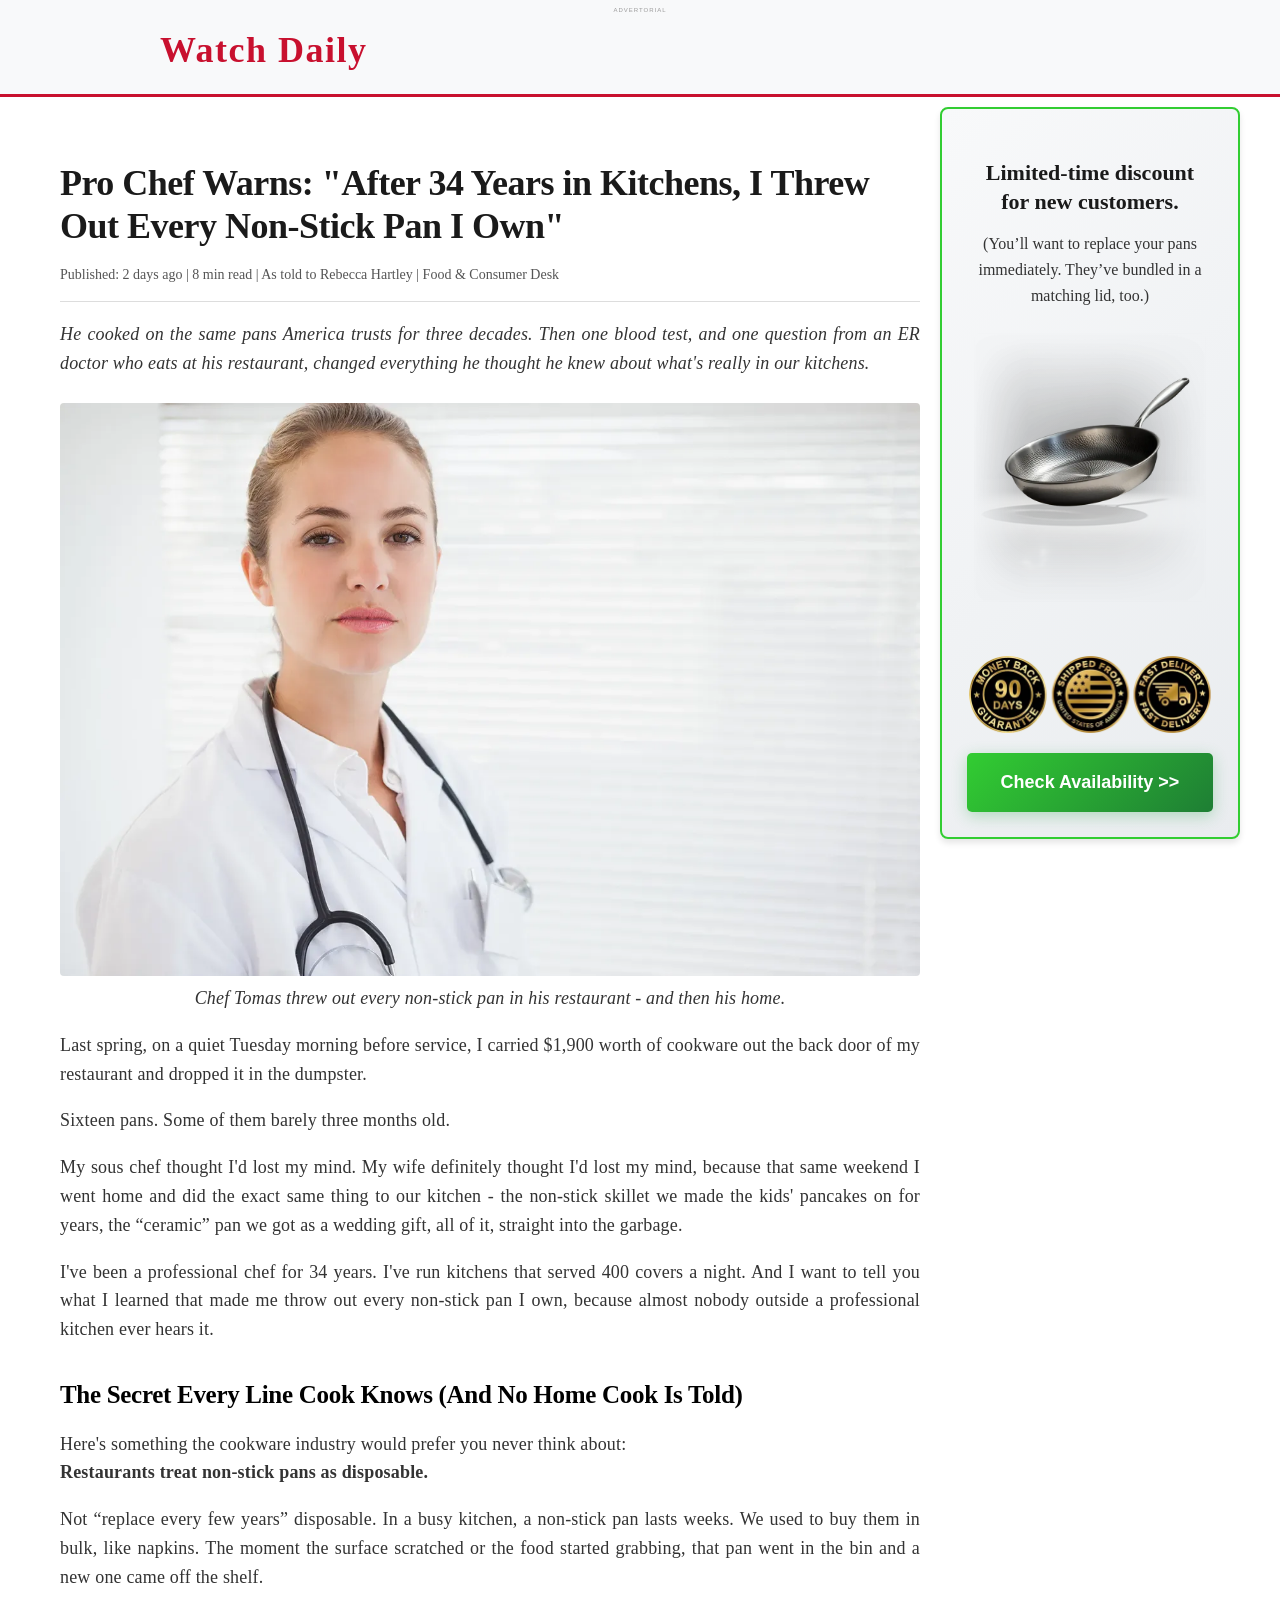
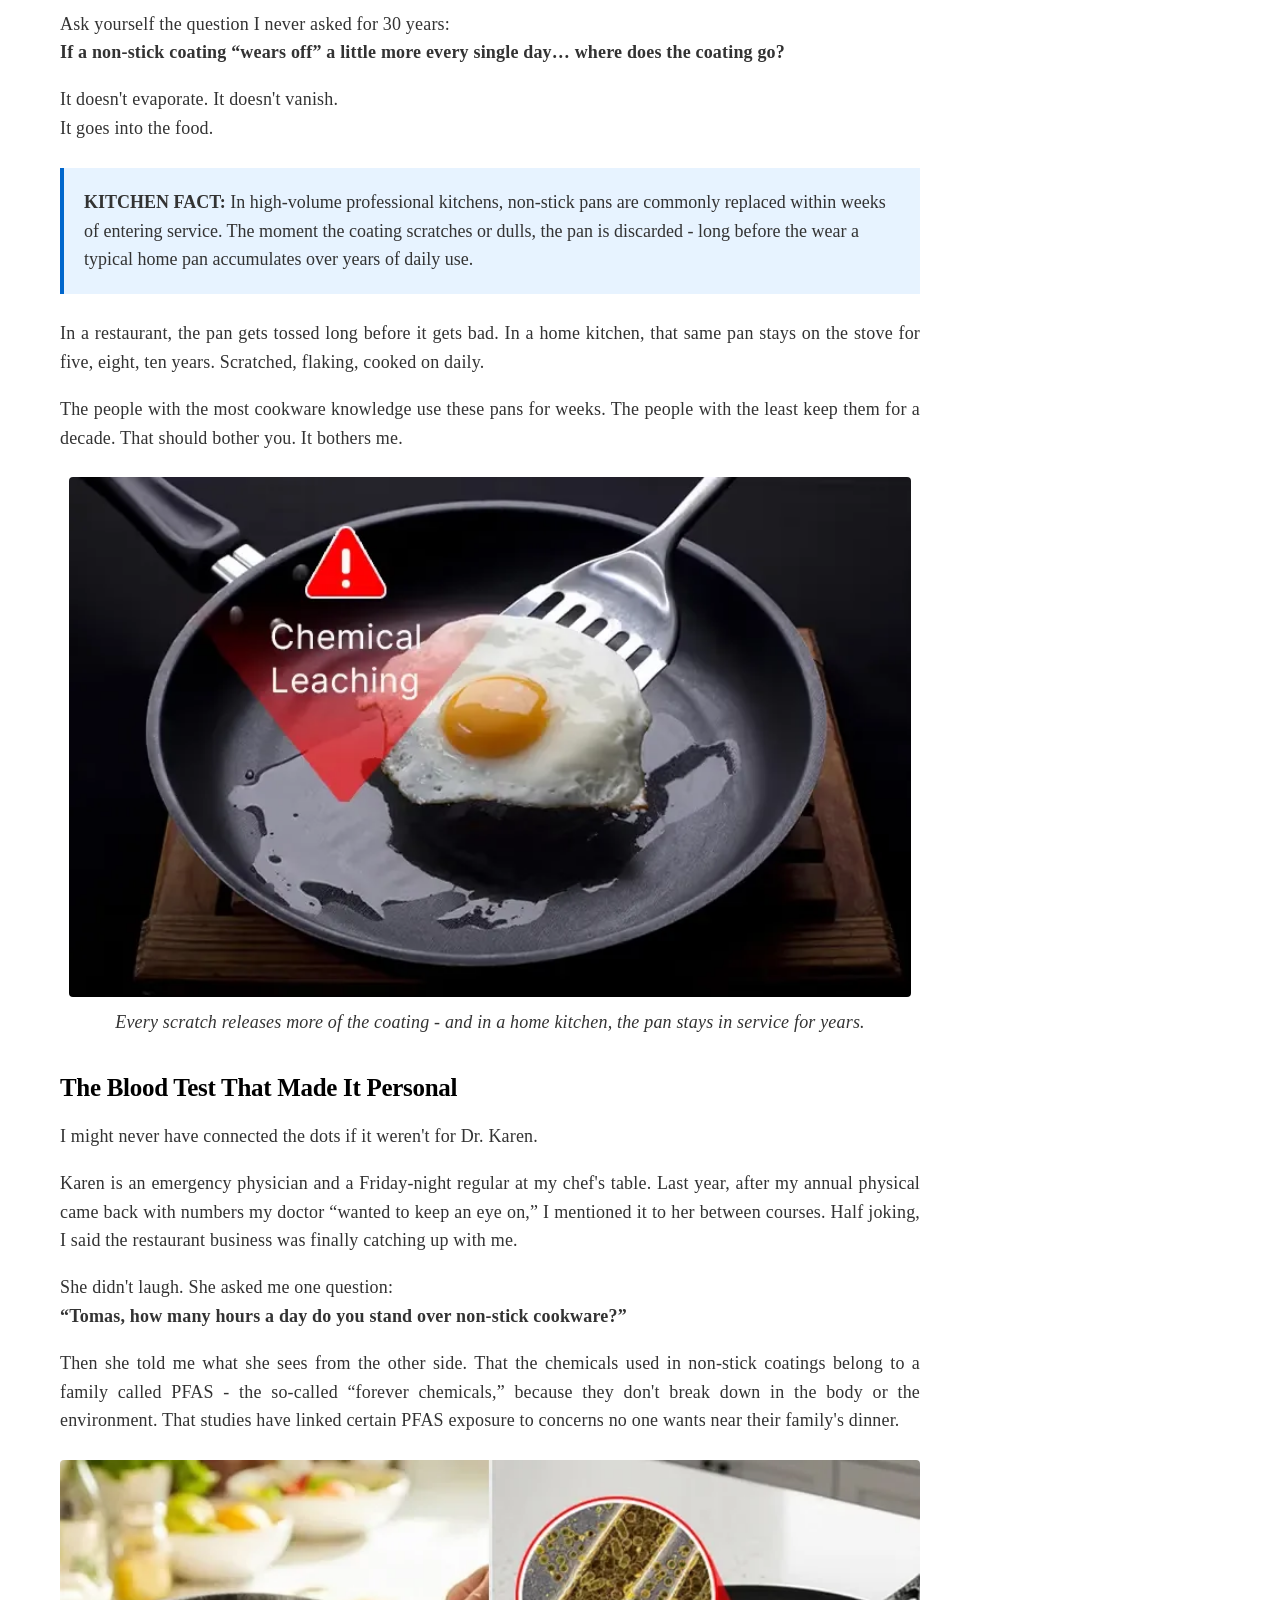
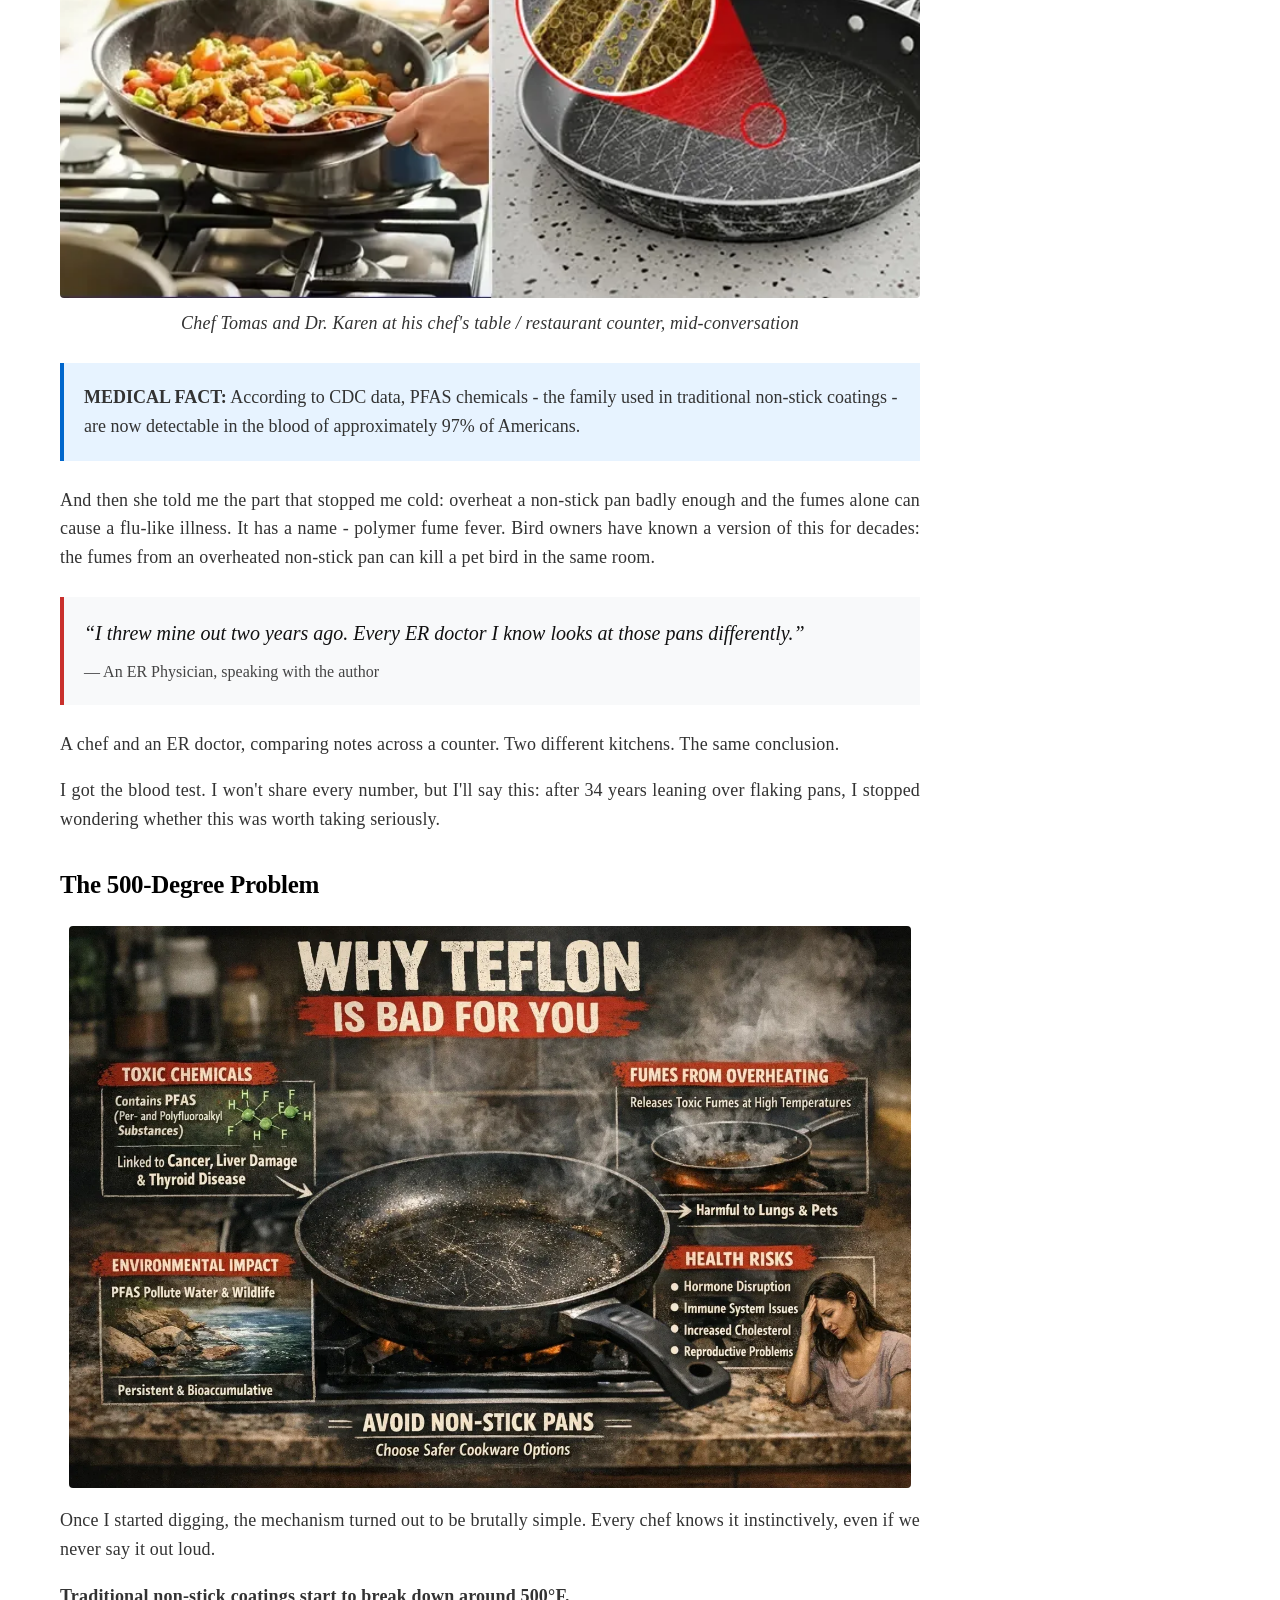
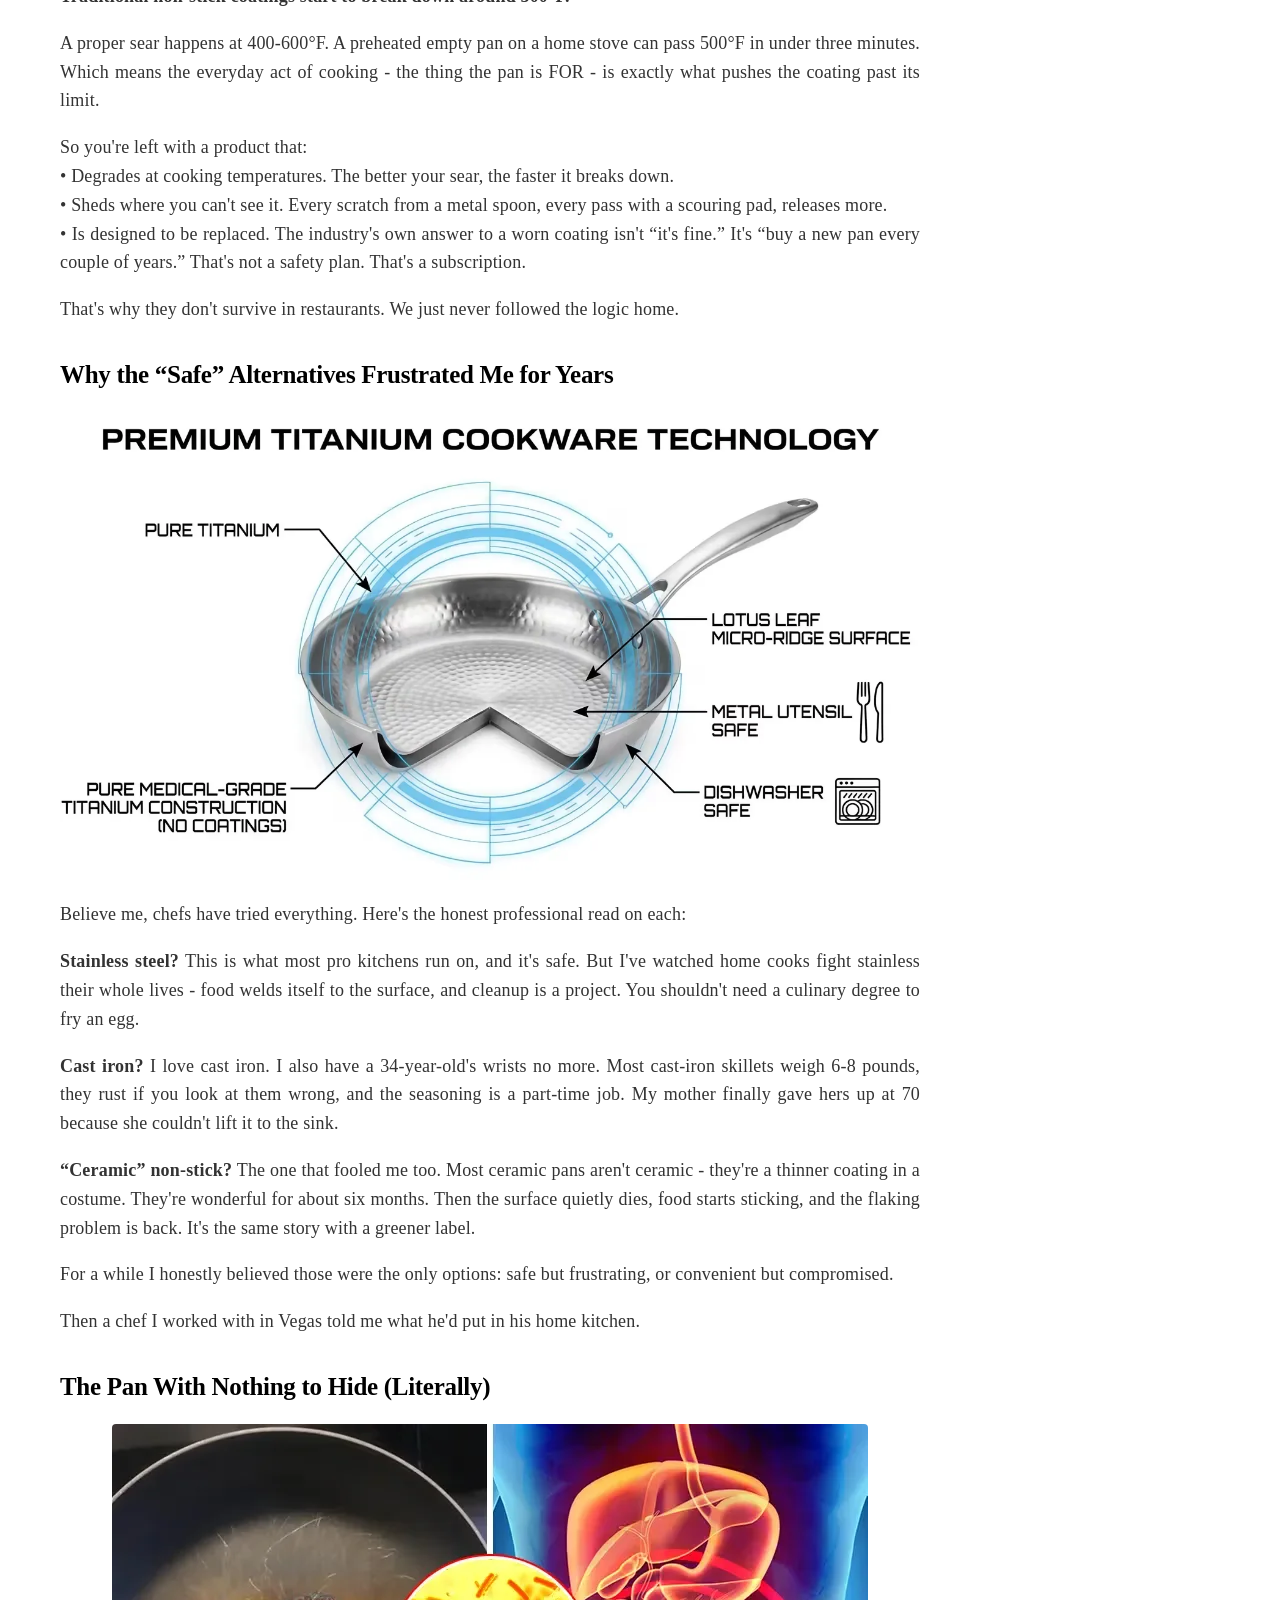
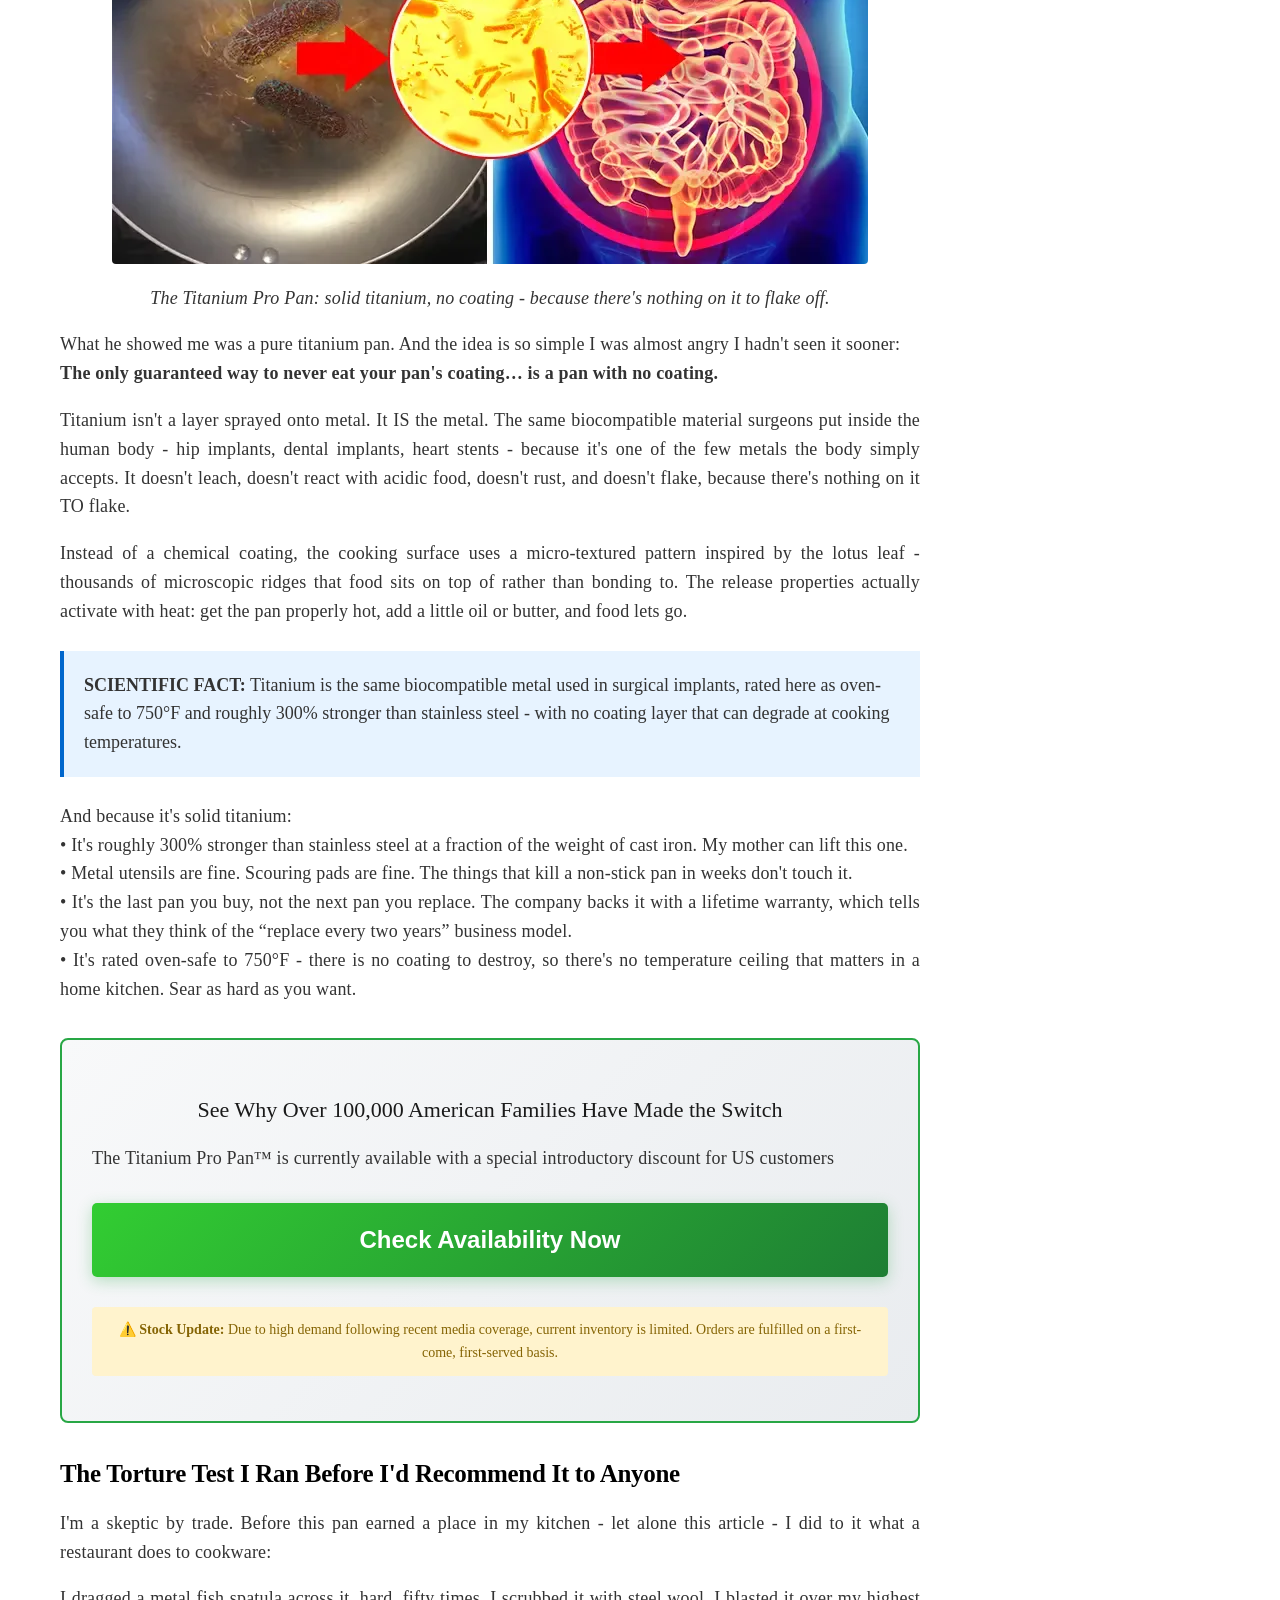
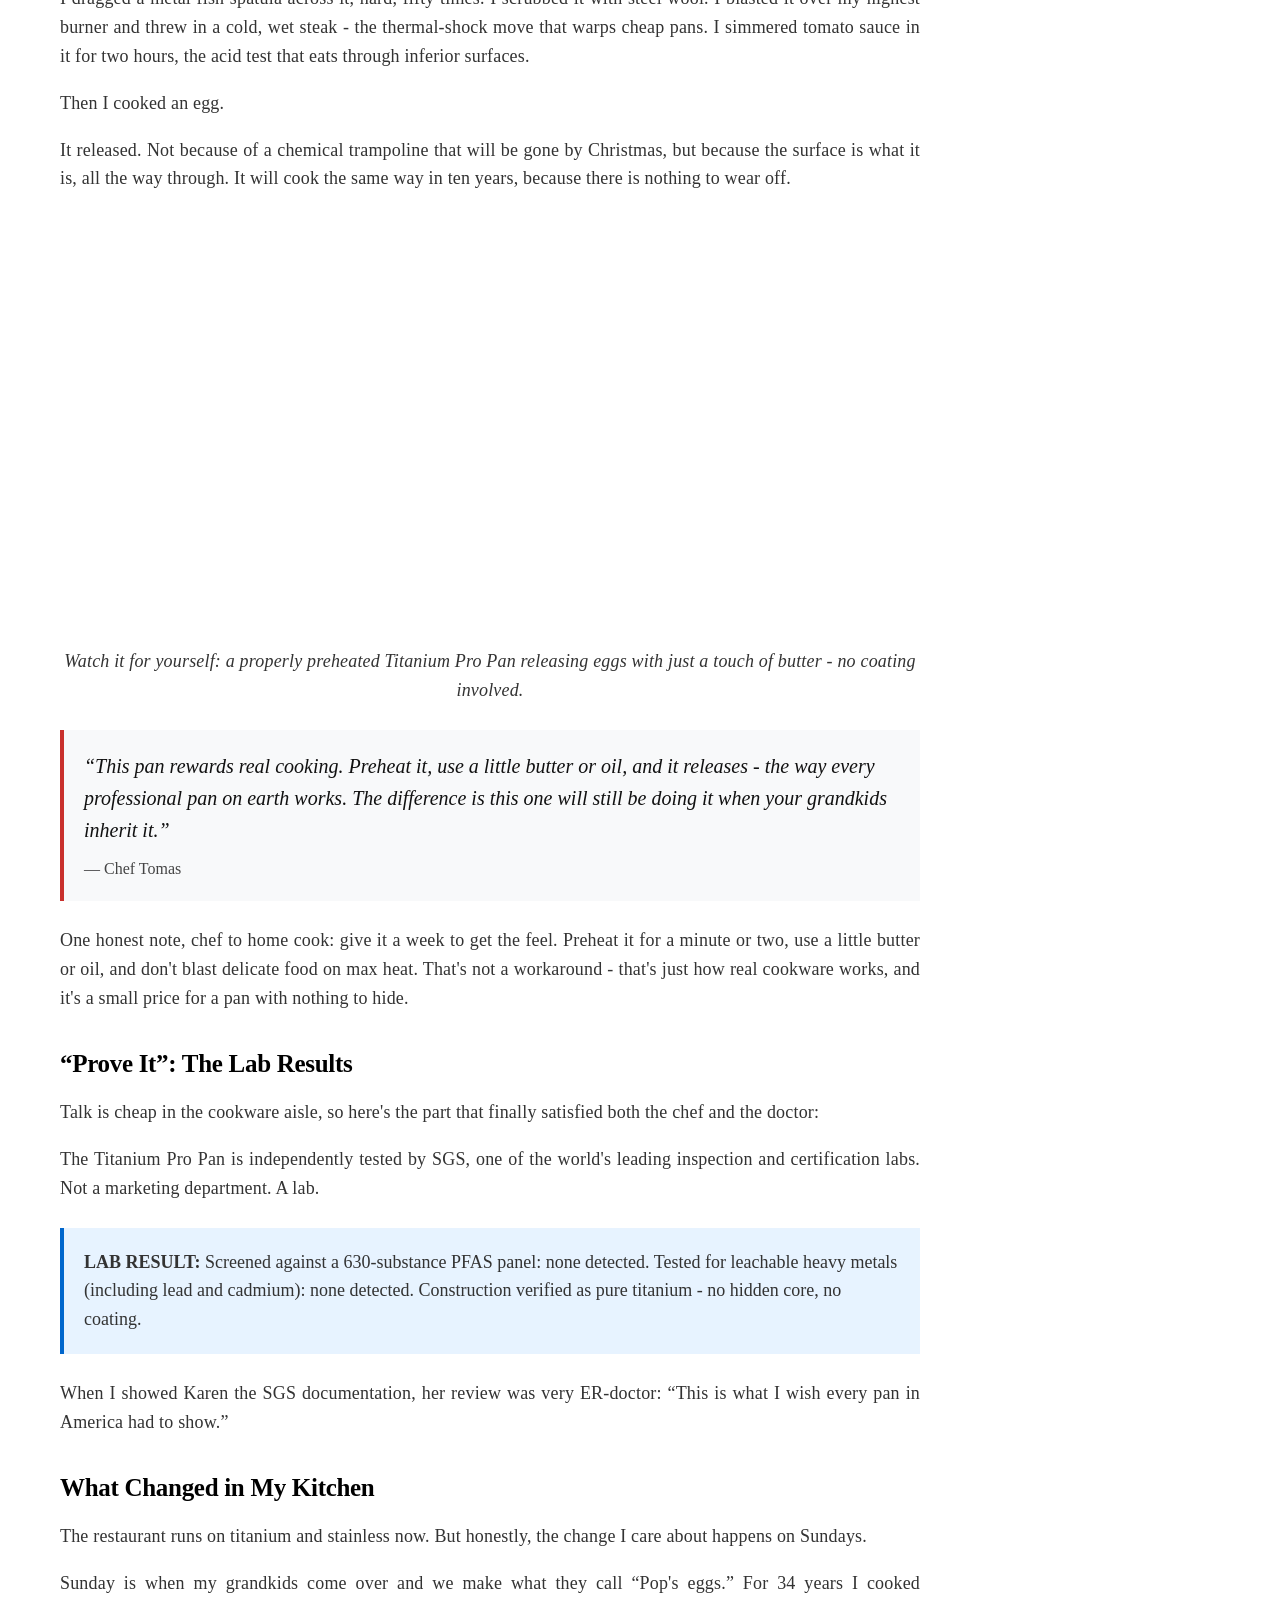
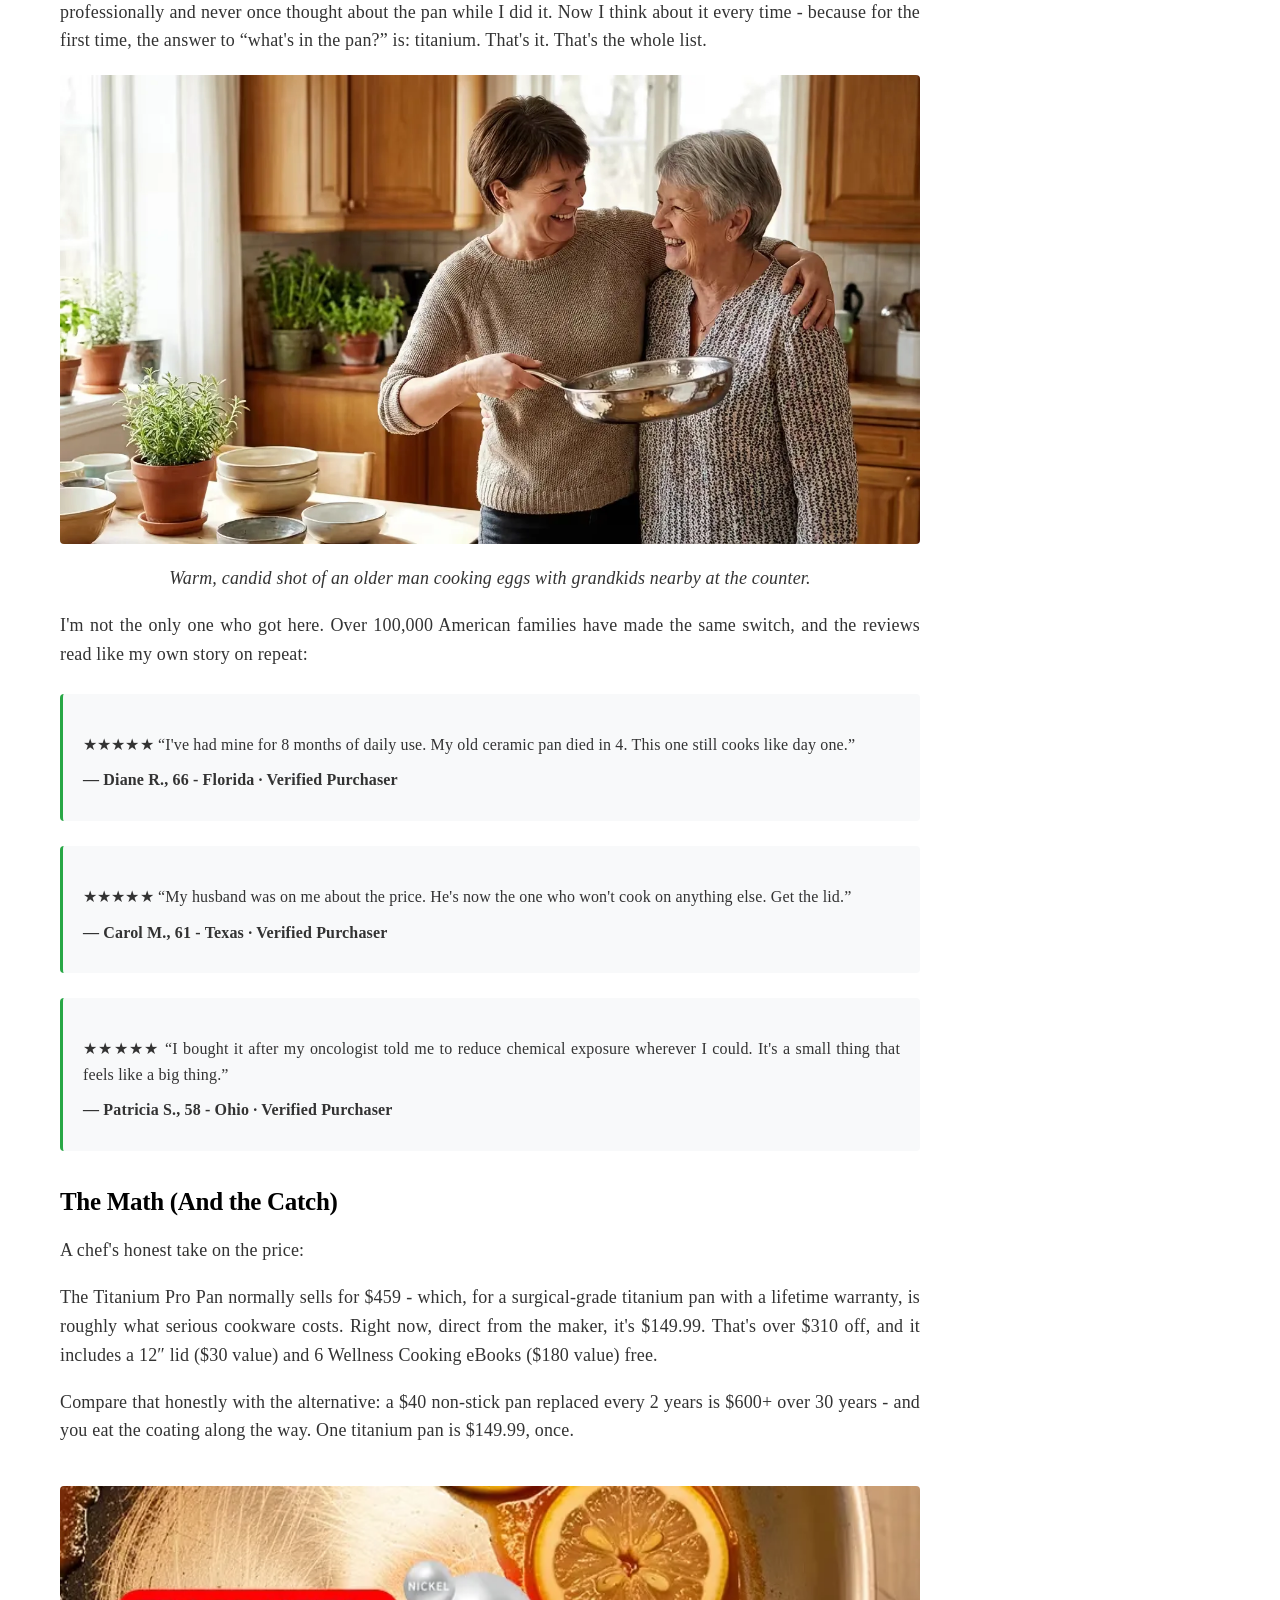
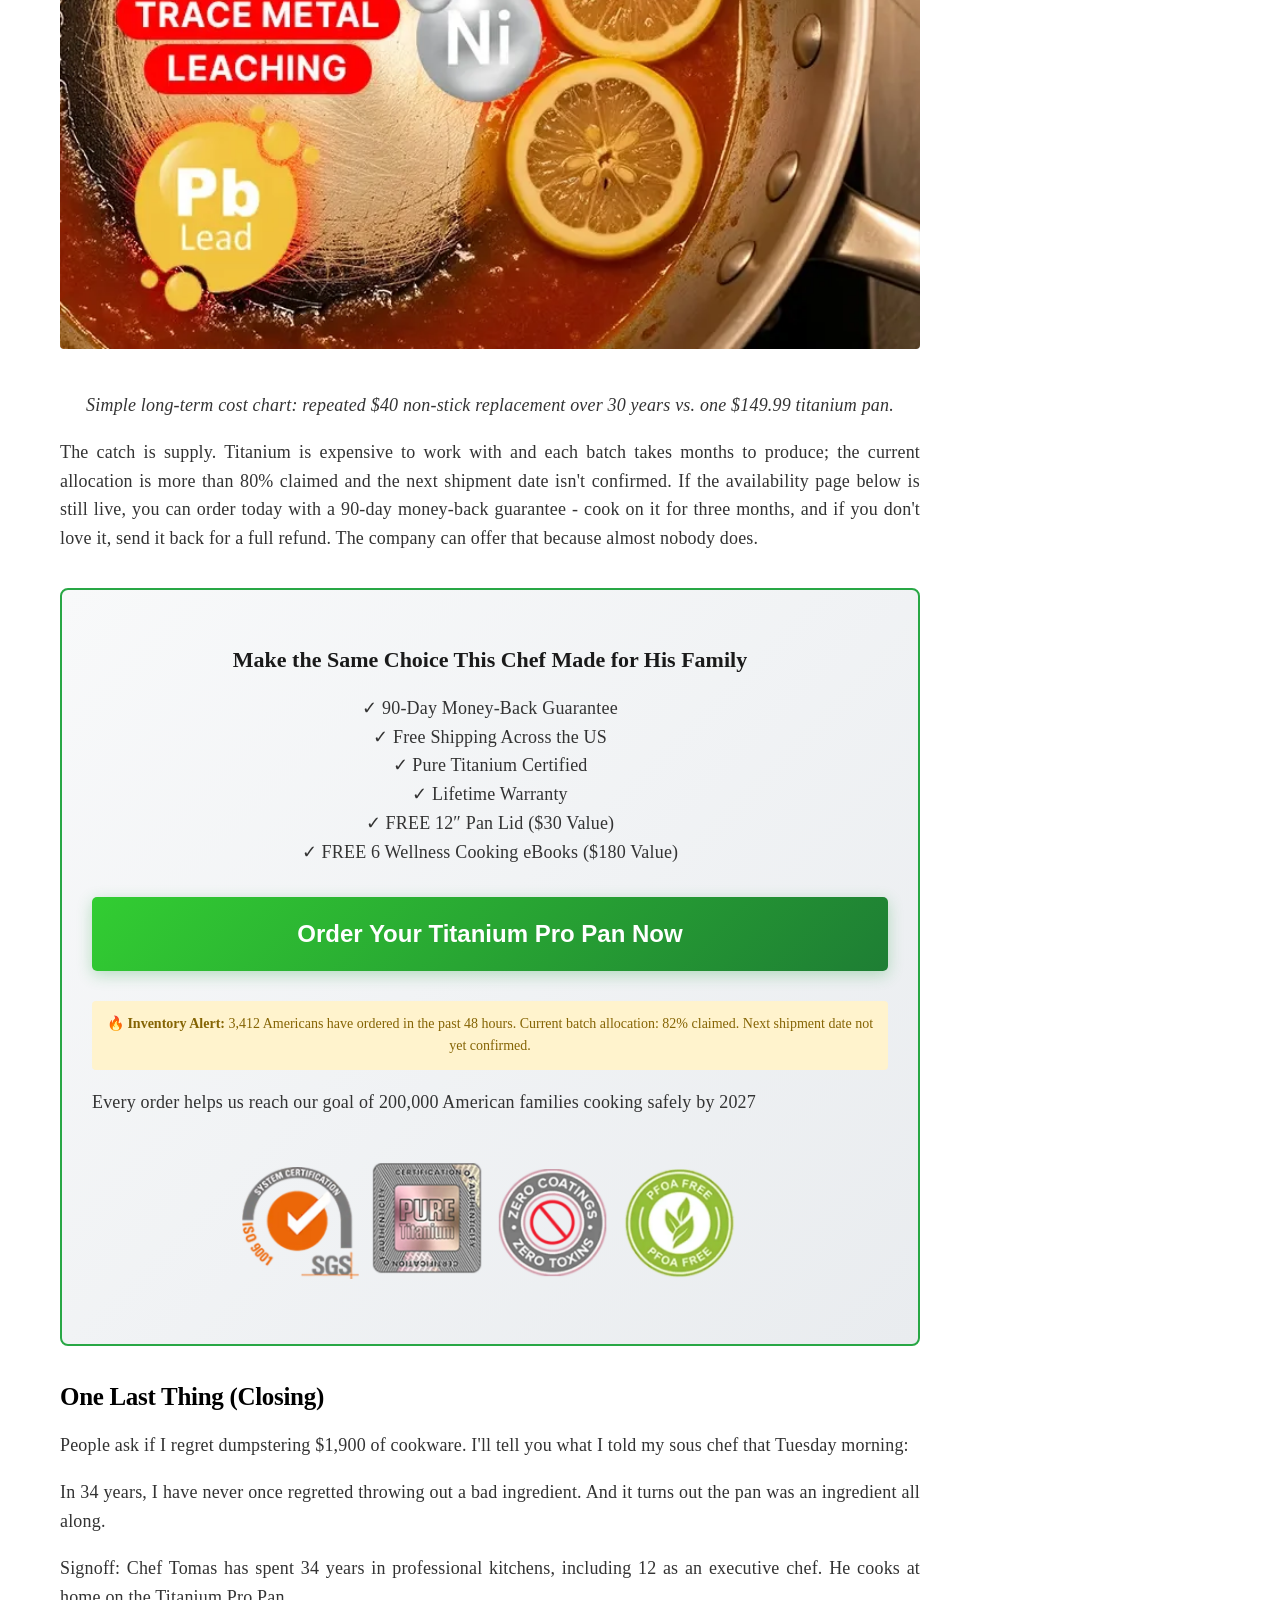
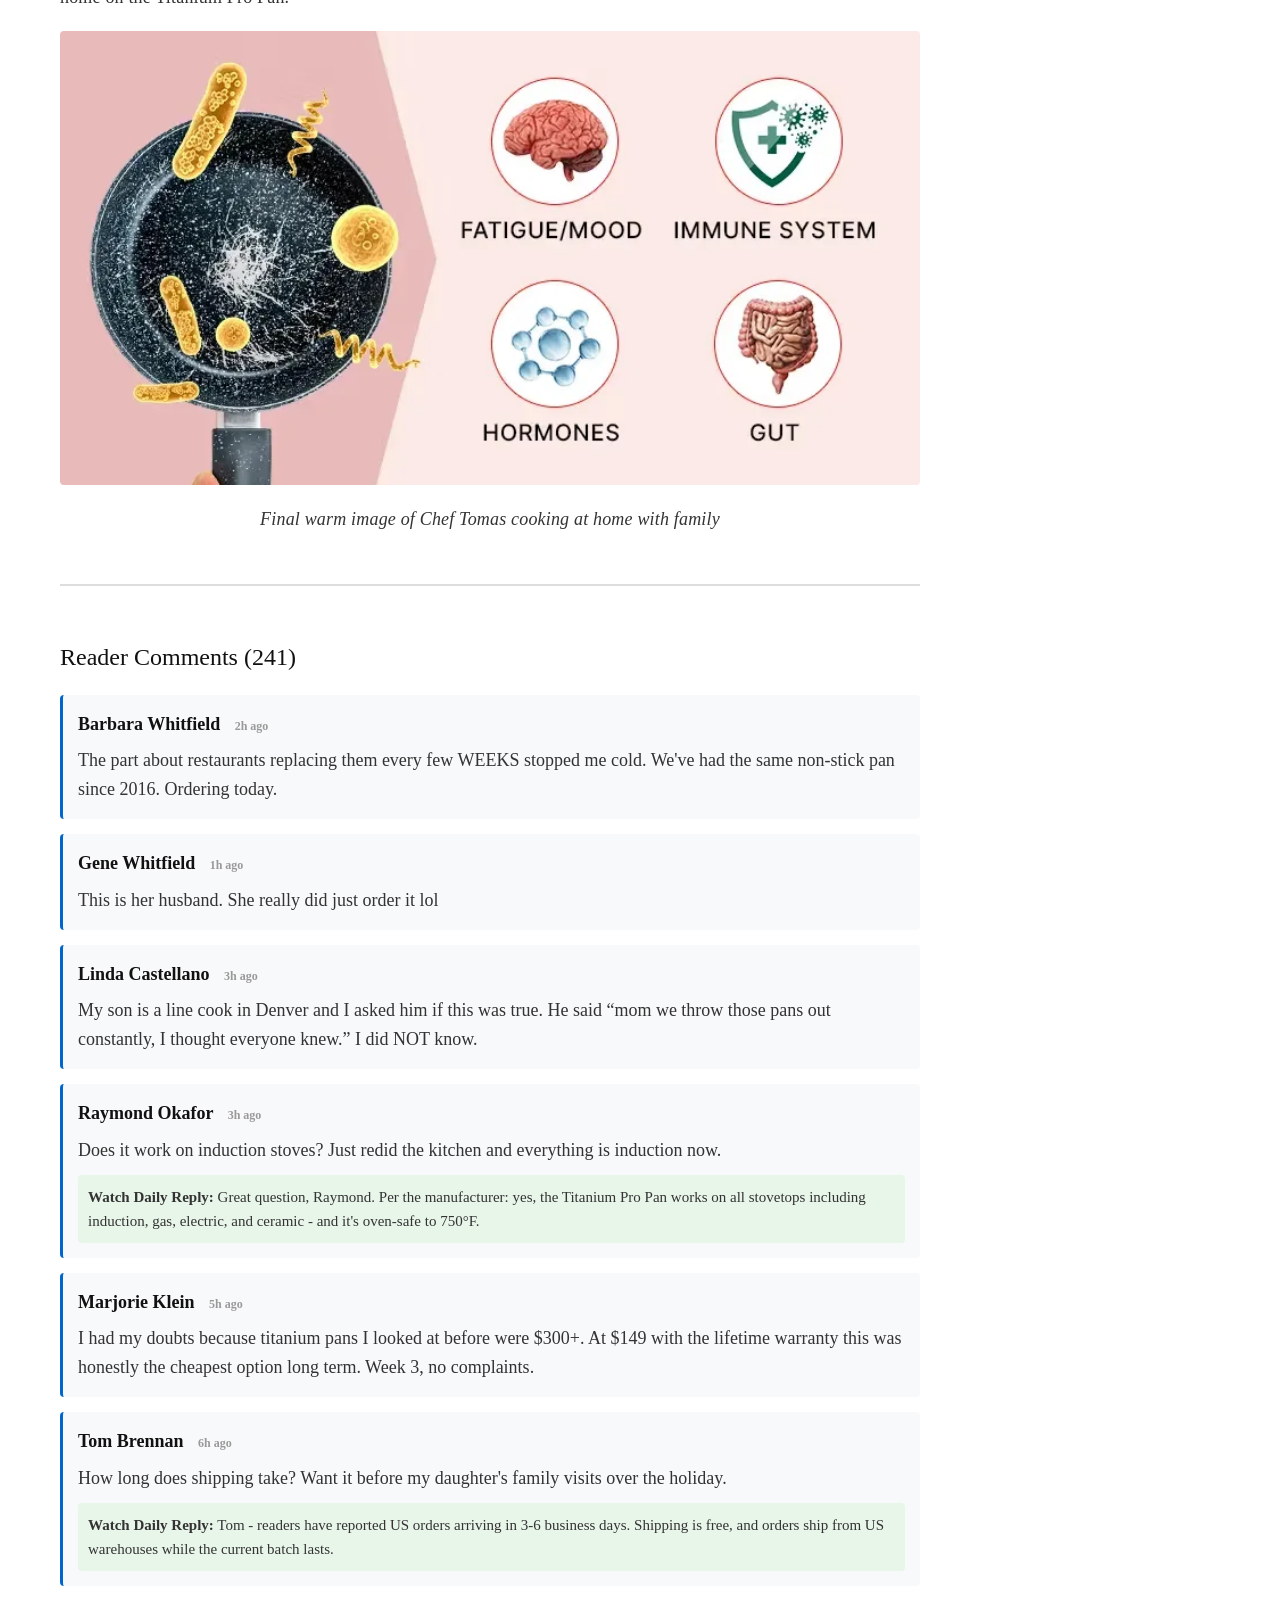
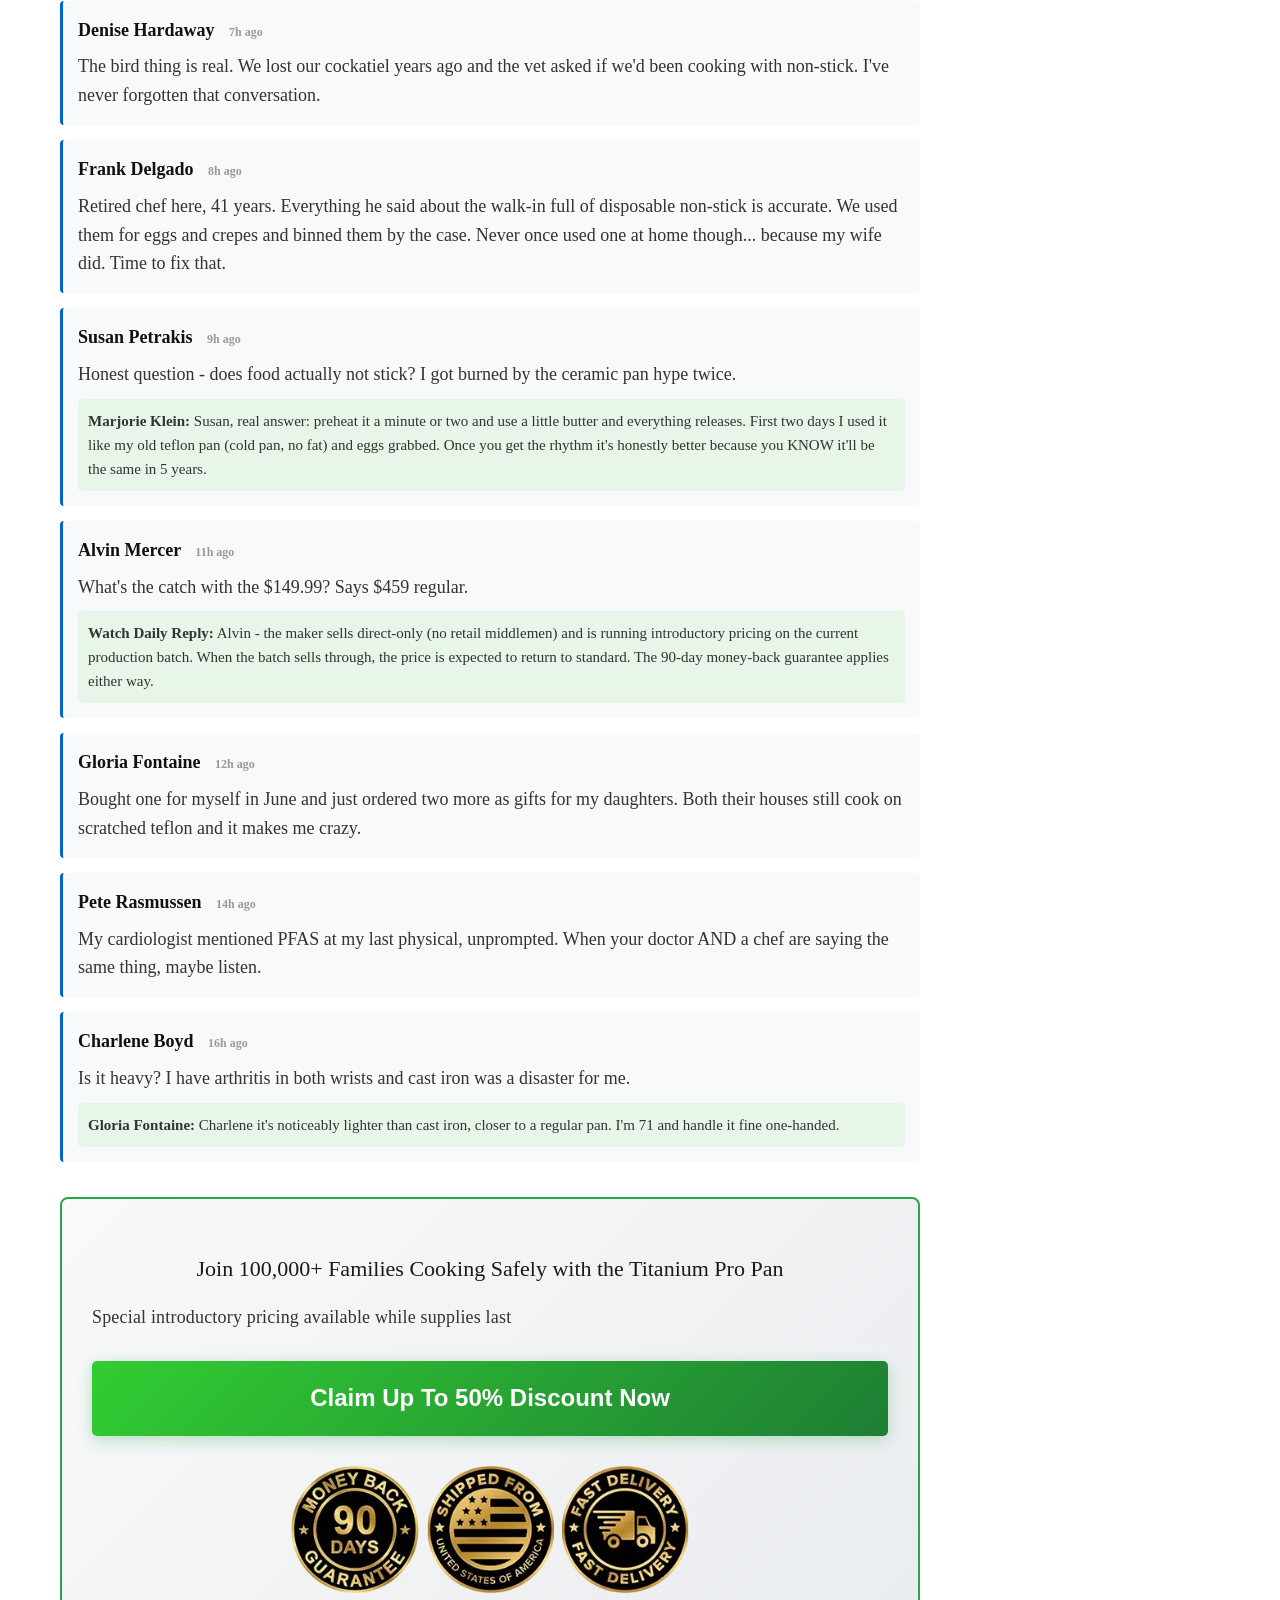
==== ChefV1/index.html @ cc184f6e "ChefV2 update" ====
<!doctype html>
<html lang="en">
  <head>
    <meta http-equiv="Content-Type" content="text/html; charset=utf-8" />

    <meta name="viewport" content="width=device-width, initial-scale=1.0" />
    <title>
      Pro Chef Warns: "After 34 Years in Kitchens, I Threw Out Every Non-Stick Pan I Own"
      | Watch Daily
    </title>

    <link rel="icon" href="images/favicon.ico" type="image/x-icon" />
    <link
      rel="preload"
      href="images/serious-doctor-looking-camera-a18eb8c9-e2b5aed4.webp"
      type="image/webp"
    />

    <link rel="stylesheet" href="style.css" />
    <meta
      http-equiv="delegate-ch"
      content="sec-ch-ua https://trkv.plateful.co; sec-ch-ua-mobile https://trkv.plateful.co; sec-ch-ua-arch https://trkv.plateful.co; sec-ch-ua-model https://trkv.plateful.co; sec-ch-ua-platform https://trkv.plateful.co; sec-ch-ua-platform-version https://trkv.plateful.co; sec-ch-ua-bitness https://trkv.plateful.co; sec-ch-ua-full-version-list https://trkv.plateful.co; sec-ch-ua-full-version https://trkv.plateful.co"
    />
    <script src="js/site-tracking.js" defer></script>
  </head>
  <body>
    <div id="iu7i" class="header">
      <div id="i59s" class="advertorial-label">advertorial</div>
      <div id="is5l" class="header-content">
        <div><div class="logo" id="ilm7">Watch Daily</div></div>
      </div>
    </div>
    <!-- Article Content -->
    <div id="iwcsq4" class="gjs-row">
      <div id="icmuul" class="gjs-cell">
        <div id="i649w" class="article-container">
          <h1 id="idted">
            Pro Chef Warns: "After 34 Years in Kitchens, I Threw Out Every Non-Stick Pan I Own"
          </h1>
          <div id="ig0n9" class="article-meta">
            Published: 2 days ago | 8 min read | As told to Rebecca Hartley | Food & Consumer Desk
          </div>
          <p id="ieqtj" class="subheadline">
            He cooked on the same pans America trusts for three decades. Then one blood test, and one question from an ER doctor who eats at his restaurant, changed everything he thought he knew about what's really in our kitchens.
          </p>
          <img
            src="images/serious-doctor-looking-camera-a18eb8c9-e2b5aed4.webp"
            alt="A Chef in a kitchen"
            id="ivndy"
            fetchpriority="high"
            class="article-image"
          />
          <p id="i7y4j" class="image-caption">
            Chef Tomas threw out every non-stick pan in his restaurant - and then his home.
          </p>
          <p id="ikt2g">
            Last spring, on a quiet Tuesday morning before service, I carried $1,900 worth of cookware out the back door of my restaurant and dropped it in the dumpster.
          </p>
          <p>
            Sixteen pans. Some of them barely three months old.
          </p>
          <p>
            My sous chef thought I'd lost my mind. My wife definitely thought I'd lost my mind, because that same weekend I went home and did the exact same thing to our kitchen - the non-stick skillet we made the kids' pancakes on for years, the “ceramic” pan we got as a wedding gift, all of it, straight into the garbage.
          </p>
          <p>
            I've been a professional chef for 34 years. I've run kitchens that served 400 covers a night. And I want to tell you what I learned that made me throw out every non-stick pan I own, because almost nobody outside a professional kitchen ever hears it.
          </p>
          <h2 id="ij6jk">
            The Secret Every Line Cook Knows (And No Home Cook Is Told)
          </h2>
          <p>
            Here's something the cookware industry would prefer you never think about:
            <br />
            <strong>Restaurants treat non-stick pans as disposable.</strong>
          </p>
          <p>
            Not “replace every few years” disposable. In a busy kitchen, a non-stick pan lasts weeks. We used to buy them in bulk, like napkins. The moment the surface scratched or the food started grabbing, that pan went in the bin and a new one came off the shelf.
          </p>
          <p>
            Ask yourself the question I never asked for 30 years:
            <br />
            <strong>If a non-stick coating “wears off” a little more every single day… where does the coating go?</strong>
          </p>
          <p>
            It doesn't evaporate. It doesn't vanish.
            <br />
            It goes into the food.
          </p>
          <div class="stats-box">
            <strong>KITCHEN FACT:</strong> In high-volume professional kitchens, non-stick pans are commonly replaced within weeks of entering service. The moment the coating scratches or dulls, the pan is discarded - long before the wear a typical home pan accumulates over years of daily use.
          </div>
          <p>
            In a restaurant, the pan gets tossed long before it gets bad. In a home kitchen, that same pan stays on the stove for five, eight, ten years. Scratched, flaking, cooked on daily.
          </p>
          <p>
            The people with the most cookware knowledge use these pans for weeks. The people with the least keep them for a decade. That should bother you. It bothers me.
          </p>
          <img
            src="images/common_img4-03bfd4e1-8692e8a2.webp"
            alt="Close-up of a scratched, flaking non-stick surface"
            id="ia7wq-2"
            class="article-image"
          />
          <p class="image-caption">
            Every scratch releases more of the coating - and in a home kitchen, the pan stays in service for years.
          </p>
          <h2 id="i27zl">The Blood Test That Made It Personal</h2>
          <p>
            I might never have connected the dots if it weren't for Dr. Karen.
          </p>
          <p>
            Karen is an emergency physician and a Friday-night regular at my chef's table. Last year, after my annual physical came back with numbers my doctor “wanted to keep an eye on,” I mentioned it to her between courses. Half joking, I said the restaurant business was finally catching up with me.
          </p>
          <p>
            She didn't laugh. She asked me one question:
            <br />
            <strong>“Tomas, how many hours a day do you stand over non-stick cookware?”</strong>
          </p>
          <p>
            Then she told me what she sees from the other side. That the chemicals used in non-stick coatings belong to a family called PFAS - the so-called “forever chemicals,” because they don't break down in the body or the environment. That studies have linked certain PFAS exposure to concerns no one wants near their family's dinner.
          </p>
          <img
            src="images/hero_image-9e357e10-a89c3337.webp"
            alt="Chef Tomas and Dr. Karen at his chef's table / restaurant counter"
            id="ia7wq"
            loading="lazy"
            class="article-image"
          />
          <p class="image-caption">
            Chef Tomas and Dr. Karen at his chef's table / restaurant counter, mid-conversation
          </p>
          <div class="stats-box">
            <strong>MEDICAL FACT:</strong> According to CDC data, PFAS chemicals - the family used in traditional non-stick coatings - are now detectable in the blood of approximately 97% of Americans.
          </div>
          <p>
            And then she told me the part that stopped me cold: overheat a non-stick pan badly enough and the fumes alone can cause a flu-like illness. It has a name - polymer fume fever. Bird owners have known a version of this for decades: the fumes from an overheated non-stick pan can kill a pet bird in the same room.
          </p>
          <div class="pull-quote">
            “I threw mine out two years ago. Every ER doctor I know looks at those pans differently.”
            <div class="pull-quote-author">
              — An ER Physician, speaking with the author
            </div>
          </div>
          <p>
            A chef and an ER doctor, comparing notes across a counter. Two different kitchens. The same conclusion.
          </p>
          <p>
            I got the blood test. I won't share every number, but I'll say this: after 34 years leaning over flaking pans, I stopped wondering whether this was worth taking seriously.
          </p>
          <h2 id="ii9v1">The 500-Degree Problem</h2>
          <img
            src="images/task_01kfcpk4nmec3vbgd9m7zayp07_1768879202_img_0-e-f2bf1522.webp"
            alt="Close-up of a stovetop thermometer or dial pushing past 500°F"
            id="ir5xt"
            loading="lazy"
            class="article-image"
          />
          <p>
            Once I started digging, the mechanism turned out to be brutally simple. Every chef knows it instinctively, even if we never say it out loud.
          </p>
          <p>
            <strong>Traditional non-stick coatings start to break down around 500°F.</strong>
          </p>
          <p>
            A proper sear happens at 400-600°F. A preheated empty pan on a home stove can pass 500°F in under three minutes. Which means the everyday act of cooking - the thing the pan is FOR - is exactly what pushes the coating past its limit.
          </p>
          <p>
            So you're left with a product that:
            <br />
            • Degrades at cooking temperatures. The better your sear, the faster it breaks down.
            <br />
            • Sheds where you can't see it. Every scratch from a metal spoon, every pass with a scouring pad, releases more.
            <br />
            • Is designed to be replaced. The industry's own answer to a worn coating isn't “it's fine.” It's “buy a new pan every couple of years.” That's not a safety plan. That's a subscription.
          </p>
          <p>
            That's why they don't survive in restaurants. We just never followed the logic home.
          </p>
          <h2 id="i53t7">Why the “Safe” Alternatives Frustrated Me for Years</h2>
          <img
            alt="Stainless steel, cast iron, and a 'ceramic' non-stick pan lined up"
            id="i27fxe"
            src="images/aaaaaaa-2f215c3d-041fa9e4.webp"
            loading="lazy"
          />
          <p>
            Believe me, chefs have tried everything. Here's the honest professional read on each:
          </p>
          <p>
            <strong>Stainless steel?</strong> This is what most pro kitchens run on, and it's safe. But I've watched home cooks fight stainless their whole lives - food welds itself to the surface, and cleanup is a project. You shouldn't need a culinary degree to fry an egg.
          </p>
          <p>
            <strong>Cast iron?</strong> I love cast iron. I also have a 34-year-old's wrists no more. Most cast-iron skillets weigh 6-8 pounds, they rust if you look at them wrong, and the seasoning is a part-time job. My mother finally gave hers up at 70 because she couldn't lift it to the sink.
          </p>
          <p>
            <strong>“Ceramic” non-stick?</strong> The one that fooled me too. Most ceramic pans aren't ceramic - they're a thinner coating in a costume. They're wonderful for about six months. Then the surface quietly dies, food starts sticking, and the flaking problem is back. It's the same story with a greener label.
          </p>
          <p>
            For a while I honestly believed those were the only options: safe but frustrating, or convenient but compromised.
          </p>
          <p>
            Then a chef I worked with in Vegas told me what he'd put in his home kitchen.
          </p>
          <h2 id="ih4equ">The Pan With Nothing to Hide (Literally)</h2>
          <img
            alt="The Titanium Pro Pan - hero angle"
            id="i946g6"
            src="images/common_img8-217ed121-537bd6f4.webp"
            loading="lazy"
          />
          <p class="image-caption">
            The Titanium Pro Pan: solid titanium, no coating - because there's nothing on it to flake off.
          </p>
          <p>
            What he showed me was a pure titanium pan. And the idea is so simple I was almost angry I hadn't seen it sooner:
            <br />
            <strong>The only guaranteed way to never eat your pan's coating… is a pan with no coating.</strong>
          </p>
          <p>
            Titanium isn't a layer sprayed onto metal. It IS the metal. The same biocompatible material surgeons put inside the human body - hip implants, dental implants, heart stents - because it's one of the few metals the body simply accepts. It doesn't leach, doesn't react with acidic food, doesn't rust, and doesn't flake, because there's nothing on it TO flake.
          </p>
          <p>
            Instead of a chemical coating, the cooking surface uses a micro-textured pattern inspired by the lotus leaf - thousands of microscopic ridges that food sits on top of rather than bonding to. The release properties actually activate with heat: get the pan properly hot, add a little oil or butter, and food lets go.
          </p>
          <div class="stats-box">
            <strong>SCIENTIFIC FACT:</strong> Titanium is the same biocompatible metal used in surgical implants, rated here as oven-safe to 750°F and roughly 300% stronger than stainless steel - with no coating layer that can degrade at cooking temperatures.
          </div>
          <p>
            And because it's solid titanium:
            <br />
            • It's roughly 300% stronger than stainless steel at a fraction of the weight of cast iron. My mother can lift this one.
            <br />
            • Metal utensils are fine. Scouring pads are fine. The things that kill a non-stick pan in weeks don't touch it.
            <br />
            • It's the last pan you buy, not the next pan you replace. The company backs it with a lifetime warranty, which tells you what they think of the “replace every two years” business model.
            <br />
            • It's rated oven-safe to 750°F - there is no coating to destroy, so there's no temperature ceiling that matters in a home kitchen. Sear as hard as you want.
          </p>
          <!-- CTA 1 - Appears after about 60% of content -->
          <div class="cta-section">
            <h3>
              See Why Over 100,000 American Families Have Made the Switch
            </h3>
            <p>
              The Titanium Pro Pan™ is currently available with a special
              introductory discount for US customers
            </p>
            <a
              href="https://trkv.plateful.co/click"
              id="i9fe36"
              class="cta-button"
              >Check Availability Now</a
            >
            <div class="stock-warning">
              ⚠️
              <strong>Stock Update:</strong> Due to high
              demand following recent media coverage, current inventory is
              limited. Orders are fulfilled on a first-come, first-served basis.
            </div>
          </div>
          <h2 id="i1n09x">The Torture Test I Ran Before I'd Recommend It to Anyone</h2>
          <p>
            I'm a skeptic by trade. Before this pan earned a place in my kitchen - let alone this article - I did to it what a restaurant does to cookware:
          </p>
          <p>
            I dragged a metal fish spatula across it, hard, fifty times. I scrubbed it with steel wool. I blasted it over my highest burner and threw in a cold, wet steak - the thermal-shock move that warps cheap pans. I simmered tomato sauce in it for two hours, the acid test that eats through inferior surfaces.
          </p>
          <p>
            Then I cooked an egg.
          </p>
          <p>
            It released. Not because of a chemical trampoline that will be gone by Christmas, but because the surface is what it is, all the way through. It will cook the same way in ten years, because there is nothing to wear off.
          </p>
          <video
            muted=""
            autoplay=""
            loop=""
            playsinline=""
            preload="metadata"
            src="media/a5bffdda51f746b1fd0b7a1f7a2b098ec35c1e5159643c3d93798b28f4abf98e-1b634fec.mp4"
            id="ie7d4e"
            __defaultsapplied="true"
          ></video>
          <p class="image-caption">
            Watch it for yourself: a properly preheated Titanium Pro Pan releasing eggs with just a touch of butter - no coating involved.
          </p>
          <div class="pull-quote">
            “This pan rewards real cooking. Preheat it, use a little butter or oil, and it releases - the way every professional pan on earth works. The difference is this one will still be doing it when your grandkids inherit it.”
            <div class="pull-quote-author">
              — Chef Tomas
            </div>
          </div>
          <p>
            One honest note, chef to home cook: give it a week to get the feel. Preheat it for a minute or two, use a little butter or oil, and don't blast delicate food on max heat. That's not a workaround - that's just how real cookware works, and it's a small price for a pan with nothing to hide.
          </p>
          <h2 id="i0ps5j">“Prove It”: The Lab Results</h2>
          <p>
            Talk is cheap in the cookware aisle, so here's the part that finally satisfied both the chef and the doctor:
          </p>
          <p>
            The Titanium Pro Pan is independently tested by SGS, one of the world's leading inspection and certification labs. Not a marketing department. A lab.
          </p>
          <div class="stats-box">
            <strong>LAB RESULT:</strong> Screened against a 630-substance PFAS panel: none detected. Tested for leachable heavy metals (including lead and cadmium): none detected. Construction verified as pure titanium - no hidden core, no coating.
          </div>
          <p>
            When I showed Karen the SGS documentation, her review was very ER-doctor: “This is what I wish every pan in America had to show.”
          </p>
          <h2 id="inmzoc">What Changed in My Kitchen</h2>
          <p>
            The restaurant runs on titanium and stainless now. But honestly, the change I care about happens on Sundays.
          </p>
          <p>
            Sunday is when my grandkids come over and we make what they call “Pop's eggs.” For 34 years I cooked professionally and never once thought about the pan while I did it. Now I think about it every time - because for the first time, the answer to “what's in the pan?” is: titanium. That's it. That's the whole list.
          </p>
          <img
            id="i28ffu"
            src="images/task_01kfcqvnc2ep8r39933s4a04sb_1768880510_img_1-5-d947d4d5.webp"
            loading="lazy"
          />
          <p class="image-caption">
            Warm, candid shot of an older man cooking eggs with grandkids nearby at the counter.
          </p>
          <p>
            I'm not the only one who got here. Over 100,000 American families have made the same switch, and the reviews read like my own story on repeat:
          </p>
          <div class="testimonial">
            <p id="ig3l5d">
              ★★★★★ “I've had mine for 8 months of daily use. My old ceramic pan died in 4. This one still cooks like day one.”
            </p>
            <p class="testimonial-name">
              — Diane R., 66 - Florida · Verified Purchaser
            </p>
          </div>
          <div id="ifs293" class="testimonial">
            <p>
              ★★★★★ “My husband was on me about the price. He's now the one who won't cook on anything else. Get the lid.”
            </p>
            <p class="testimonial-name">
              — Carol M., 61 - Texas · Verified Purchaser
            </p>
          </div>
          <div class="testimonial">
            <p>
              ★★★★★ “I bought it after my oncologist told me to reduce chemical exposure wherever I could. It's a small thing that feels like a big thing.”
            </p>
            <p class="testimonial-name">
              — Patricia S., 58 - Ohio · Verified Purchaser
            </p>
          </div>
          <h2 id="i23lua">The Math (And the Catch)</h2>
          <p>
            A chef's honest take on the price:
          </p>
          <p>
            The Titanium Pro Pan normally sells for $459 - which, for a surgical-grade titanium pan with a lifetime warranty, is roughly what serious cookware costs. Right now, direct from the maker, it's $149.99. That's over $310 off, and it includes a 12″ lid ($30 value) and 6 Wellness Cooking eBooks ($180 value) free.
          </p>
          <p>
            Compare that honestly with the alternative: a $40 non-stick pan replaced every 2 years is $600+ over 30 years - and you eat the coating along the way. One titanium pan is $149.99, once.
          </p>
          <img
            src="images/common_img6-37a49364-b98a19f0.webp"
            alt="Long-term cost comparison chart"
            id="ii5uem"
            loading="lazy"
            class="article-image"
          />
          <p class="image-caption">
            Simple long-term cost chart: repeated $40 non-stick replacement over 30 years vs. one $149.99 titanium pan.
          </p>
          <p>
            The catch is supply. Titanium is expensive to work with and each batch takes months to produce; the current allocation is more than 80% claimed and the next shipment date isn't confirmed. If the availability page below is still live, you can order today with a 90-day money-back guarantee - cook on it for three months, and if you don't love it, send it back for a full refund. The company can offer that because almost nobody does.
          </p>
          <!-- CTA 2 - Final Push -->
          <div id="idwmpf" class="cta-section">
            <h3 id="ieay9m">
              <b
                >Make the Same Choice This Chef Made for His Family</b
              >
            </h3>
            <p id="ij0xjt">
              ✓ 90-Day Money-Back Guarantee<br />
              ✓ Free Shipping Across the US<br />
              ✓ Pure Titanium Certified<br />
              ✓ Lifetime Warranty<br />
              ✓ FREE 12″ Pan Lid ($30 Value)<br />
              ✓ FREE 6 Wellness Cooking eBooks ($180 Value)
            </p>
            <a
              href="https://trkv.plateful.co/click"
              id="ia22r1"
              class="cta-button"
              >Order Your Titanium Pro Pan Now</a
            >
            <div class="stock-warning">
              🔥
              <strong>Inventory Alert:</strong>
              3,412 Americans have ordered in the past 48 hours. Current batch
              allocation: 82% claimed. Next shipment date not yet confirmed.
            </div>
            <p id="if6svz">
              Every order helps us reach our goal of 200,000 American families
              cooking safely by 2027
            </p>
            <div id="i99pki" class="gjs-row">
              <div id="ivavrj" class="gjs-cell">
                <img
                  src="images/lab_icon1-12febd47.avif"
                  alt="icon"
                  id="cc-id-TUm0k87S06pf-2"
                  width=""
                  height=""
                  loading="lazy"
                  class="fk-disable-lazy"
                />
              </div>
              <div id="i4gsxh" class="gjs-cell">
                <img
                  src="images/lab_icon2-fb0ebb95.avif"
                  alt="icon"
                  id="cc-id-3Pu3KMi0hyS2"
                  width=""
                  height=""
                  loading="lazy"
                  class="fk-disable-lazy"
                />
              </div>
              <div id="isexrf" class="gjs-cell">
                <img
                  src="images/lab_icon3-eb471ad9.webp"
                  alt="icon"
                  id="cc-id-7gKI9pPZttq0"
                  width=""
                  height=""
                  loading="lazy"
                  class="fk-disable-lazy"
                />
              </div>
              <div id="ibgye6" class="gjs-cell">
                <img
                  src="images/lab_icon4-6e7acf9d.webp"
                  alt="icon"
                  id="cc-id-Hvo36cI3P3to"
                  width=""
                  height=""
                  loading="lazy"
                  class="fk-disable-lazy"
                />
              </div>
            </div>
          </div>
          <h2 id="in3sxn">One Last Thing (Closing)</h2>
          <p>
            People ask if I regret dumpstering $1,900 of cookware. I'll tell you what I told my sous chef that Tuesday morning:
          </p>
          <p>
            In 34 years, I have never once regretted throwing out a bad ingredient. And it turns out the pan was an ingredient all along.
          </p>
          <p>
            Signoff: Chef Tomas has spent 34 years in professional kitchens, including 12 as an executive chef. He cooks at home on the Titanium Pro Pan.
          </p>
          <img
            id="iqxzlb"
            src="images/common_img1-849b4e06-d74695a0.webp"
            loading="lazy"
          />
          <p class="image-caption">
            Final warm image of Chef Tomas cooking at home with family
          </p>
          <!-- Comments Section -->
          <div class="comments-section">
            <h3 class="comments-header">
              Reader Comments (241)
            </h3>
            <div class="comment">
              <div class="comment-author">
                Barbara Whitfield
                <span class="comment-time">2h ago</span>
              </div>
              <div class="comment-text">
                The part about restaurants replacing them every few WEEKS stopped me cold. We've had the same non-stick pan since 2016. Ordering today.
              </div>
            </div>
            <div class="comment">
              <div class="comment-author">
                Gene Whitfield
                <span class="comment-time">1h ago</span>
              </div>
              <div class="comment-text">
                This is her husband. She really did just order it lol
              </div>
            </div>
            <div class="comment">
              <div class="comment-author">
                Linda Castellano
                <span class="comment-time">3h ago</span>
              </div>
              <div class="comment-text">
                My son is a line cook in Denver and I asked him if this was true. He said “mom we throw those pans out constantly, I thought everyone knew.” I did NOT know.
              </div>
            </div>
            <div class="comment">
              <div class="comment-author">
                Raymond Okafor
                <span class="comment-time">3h ago</span>
              </div>
              <div class="comment-text">
                Does it work on induction stoves? Just redid the kitchen and everything is induction now.
              </div>
              <div class="admin-reply">
                <strong>Watch Daily Reply:</strong> Great question, Raymond. Per the manufacturer: yes, the Titanium Pro Pan works on all stovetops including induction, gas, electric, and ceramic - and it's oven-safe to 750°F.
              </div>
            </div>
            <div class="comment">
              <div class="comment-author">
                Marjorie Klein
                <span class="comment-time">5h ago</span>
              </div>
              <div class="comment-text">
                I had my doubts because titanium pans I looked at before were $300+. At $149 with the lifetime warranty this was honestly the cheapest option long term. Week 3, no complaints.
              </div>
            </div>
            <div class="comment">
              <div class="comment-author">
                Tom Brennan
                <span class="comment-time">6h ago</span>
              </div>
              <div class="comment-text">
                How long does shipping take? Want it before my daughter's family visits over the holiday.
              </div>
              <div class="admin-reply">
                <strong>Watch Daily Reply:</strong> Tom - readers have reported US orders arriving in 3-6 business days. Shipping is free, and orders ship from US warehouses while the current batch lasts.
              </div>
            </div>
            <div class="comment">
              <div class="comment-author">
                Denise Hardaway
                <span class="comment-time">7h ago</span>
              </div>
              <div class="comment-text">
                The bird thing is real. We lost our cockatiel years ago and the vet asked if we'd been cooking with non-stick. I've never forgotten that conversation.
              </div>
            </div>
            <div class="comment">
              <div class="comment-author">
                Frank Delgado
                <span class="comment-time">8h ago</span>
              </div>
              <div class="comment-text">
                Retired chef here, 41 years. Everything he said about the walk-in full of disposable non-stick is accurate. We used them for eggs and crepes and binned them by the case. Never once used one at home though... because my wife did. Time to fix that.
              </div>
            </div>
            <div class="comment">
              <div class="comment-author">
                Susan Petrakis
                <span class="comment-time">9h ago</span>
              </div>
              <div class="comment-text">
                Honest question - does food actually not stick? I got burned by the ceramic pan hype twice.
              </div>
              <div class="admin-reply">
                <strong>Marjorie Klein:</strong> Susan, real answer: preheat it a minute or two and use a little butter and everything releases. First two days I used it like my old teflon pan (cold pan, no fat) and eggs grabbed. Once you get the rhythm it's honestly better because you KNOW it'll be the same in 5 years.
              </div>
            </div>
            <div class="comment">
              <div class="comment-author">
                Alvin Mercer
                <span class="comment-time">11h ago</span>
              </div>
              <div class="comment-text">
                What's the catch with the $149.99? Says $459 regular.
              </div>
              <div class="admin-reply">
                <strong>Watch Daily Reply:</strong> Alvin - the maker sells direct-only (no retail middlemen) and is running introductory pricing on the current production batch. When the batch sells through, the price is expected to return to standard. The 90-day money-back guarantee applies either way.
              </div>
            </div>
            <div class="comment">
              <div class="comment-author">
                Gloria Fontaine
                <span class="comment-time">12h ago</span>
              </div>
              <div class="comment-text">
                Bought one for myself in June and just ordered two more as gifts for my daughters. Both their houses still cook on scratched teflon and it makes me crazy.
              </div>
            </div>
            <div class="comment">
              <div class="comment-author">
                Pete Rasmussen
                <span class="comment-time">14h ago</span>
              </div>
              <div class="comment-text">
                My cardiologist mentioned PFAS at my last physical, unprompted. When your doctor AND a chef are saying the same thing, maybe listen.
              </div>
            </div>
            <div class="comment">
              <div class="comment-author">
                Charlene Boyd
                <span class="comment-time">16h ago</span>
              </div>
              <div class="comment-text">
                Is it heavy? I have arthritis in both wrists and cast iron was a disaster for me.
              </div>
              <div class="admin-reply">
                <strong>Gloria Fontaine:</strong> Charlene it's noticeably lighter than cast iron, closer to a regular pan. I'm 71 and handle it fine one-handed.
              </div>
            </div>
          </div>
          <!-- Final CTA Before Footer -->
          <div id="inpsrd" class="cta-section">
            <h3>
              Join 100,000+ Families Cooking Safely with the Titanium Pro Pan
            </h3>
            <p>
              Special introductory pricing available while supplies last
            </p>
            <a
              href="https://trkv.plateful.co/click"
              id="iut63u"
              class="cta-button"
              >Claim Up To 50% Discount Now</a
            ><img
              alt="order_bx_seal.webp"
              id="iedl15"
              src="images/order_bx_seal-7f48b7f9-36b37d5b.webp"
              loading="lazy"
            />
            <p id="ij9e53">
              90-Day Money-Back Guarantee | Free US Shipping | Lifetime Warranty
            </p>
          </div>
        </div>
      </div>
      <div id="i60jgzm" class="gjs-cell">
        <aside
          id="i56nmr"
          class="sidebar"
        >
          <div id="iq7j52" class="sidebar-box">
            <h3 id="i5zm54">
              <b
                >Limited-time discount<br />for new
                customers.</b
              >
            </h3>
            <div id="inh71f">
              (You’ll want to replace your pans immediately. They’ve bundled in
              a matching lid, too.)<br />
            </div>
            <a
              id="ifagut"
              href="https://trkv.plateful.co/click"
              ><img
                src="images/order-bx-prdt-bed8ba0e.webp"
                alt=""
                id="cc-id-ZgofPl5LVVv8"
                width=""
                height=""
                loading="lazy"
                class="order-bx-prdt fk-disable-lazy" /></a
            ><img
              id="iiuu76"
              src="images/order_bx_seal-5fa30a8f.webp"
              loading="lazy"
            /><a
              href="https://trkv.plateful.co/click"
              id="i26ufh"
              class="cta-button"
              >Check Availability &gt;&gt;</a
            >
          </div>
        </aside>
      </div>
    </div>
    <!-- Footer -->
    <div class="footer">
      <div class="footer-content">
        <p>
          <strong>DISCLAIMER:</strong> THIS IS AN ADVERTISEMENT AND NOT AN ACTUAL NEWS ARTICLE, BLOG, CONSUMER PROTECTION UPDATE, OR HEALTH PUBLICATION. This page is a paid advertisement for promotional purposes.
        </p>
        <p>
          <strong>NOT A MEDICAL SITE.</strong> Nothing on this page is medical advice. The information presented is for general informational purposes only and is not intended to diagnose, treat, cure, or prevent any disease. Consult your physician regarding any health concerns. Health-related claims have not been evaluated by the Food and Drug Administration.
        </p>
        <p>
          <strong>ADVERTISING NOTICE.</strong> The story depicted on this page is a fictionalized account based on common consumer experiences and industry practices; persons depicted, including the chef and physician characters, are composite or fictional representations and may be portrayed by paid actors or models. This page receives compensation for products purchased through it.
        </p>
        <p>
          <strong>TESTIMONIALS.</strong> Testimonials and comments reflect individual experiences, may be fictionalized or dramatized, and are not a guarantee of results. Individual results vary. Reader comments are illustrative and do not represent verified purchaser statements.
        </p>
        <p>
          <strong>PRODUCT CLAIMS.</strong> Product specifications, testing references, pricing, discounts, guarantee, and warranty terms are provided by the product manufacturer and are subject to the manufacturer's official terms and conditions at the point of purchase.
        </p>
        <div
          id="i3a70h"
          class="footer-links"
        >
          <a
            href="https://www.plateful.co/policies/privacy-policy"
            id="i87xbv"
            >Privacy Policy</a
          >
          |
          <a
            href="https://www.plateful.co/policies/terms-of-service"
            id="iw7ikb"
            >Terms &amp; Conditions</a
          >
          |
          <a
            href="https://www.plateful.co/pages/contact"
            id="i1w5dn"
            >Contact</a
          >
          | © 2026 Watch Daily
        </div>
        <div class="footer-sources">
          <h4></h4>
        </div>
      </div>
    </div>
    <!-- Sticky CTA -->
    <div id="i3jgdn" class="video-container"></div>
    <div id="id65x1" class="video-container"></div>
    <script src="js/ux-loader.js" defer=""></script>
  </body>
</html>
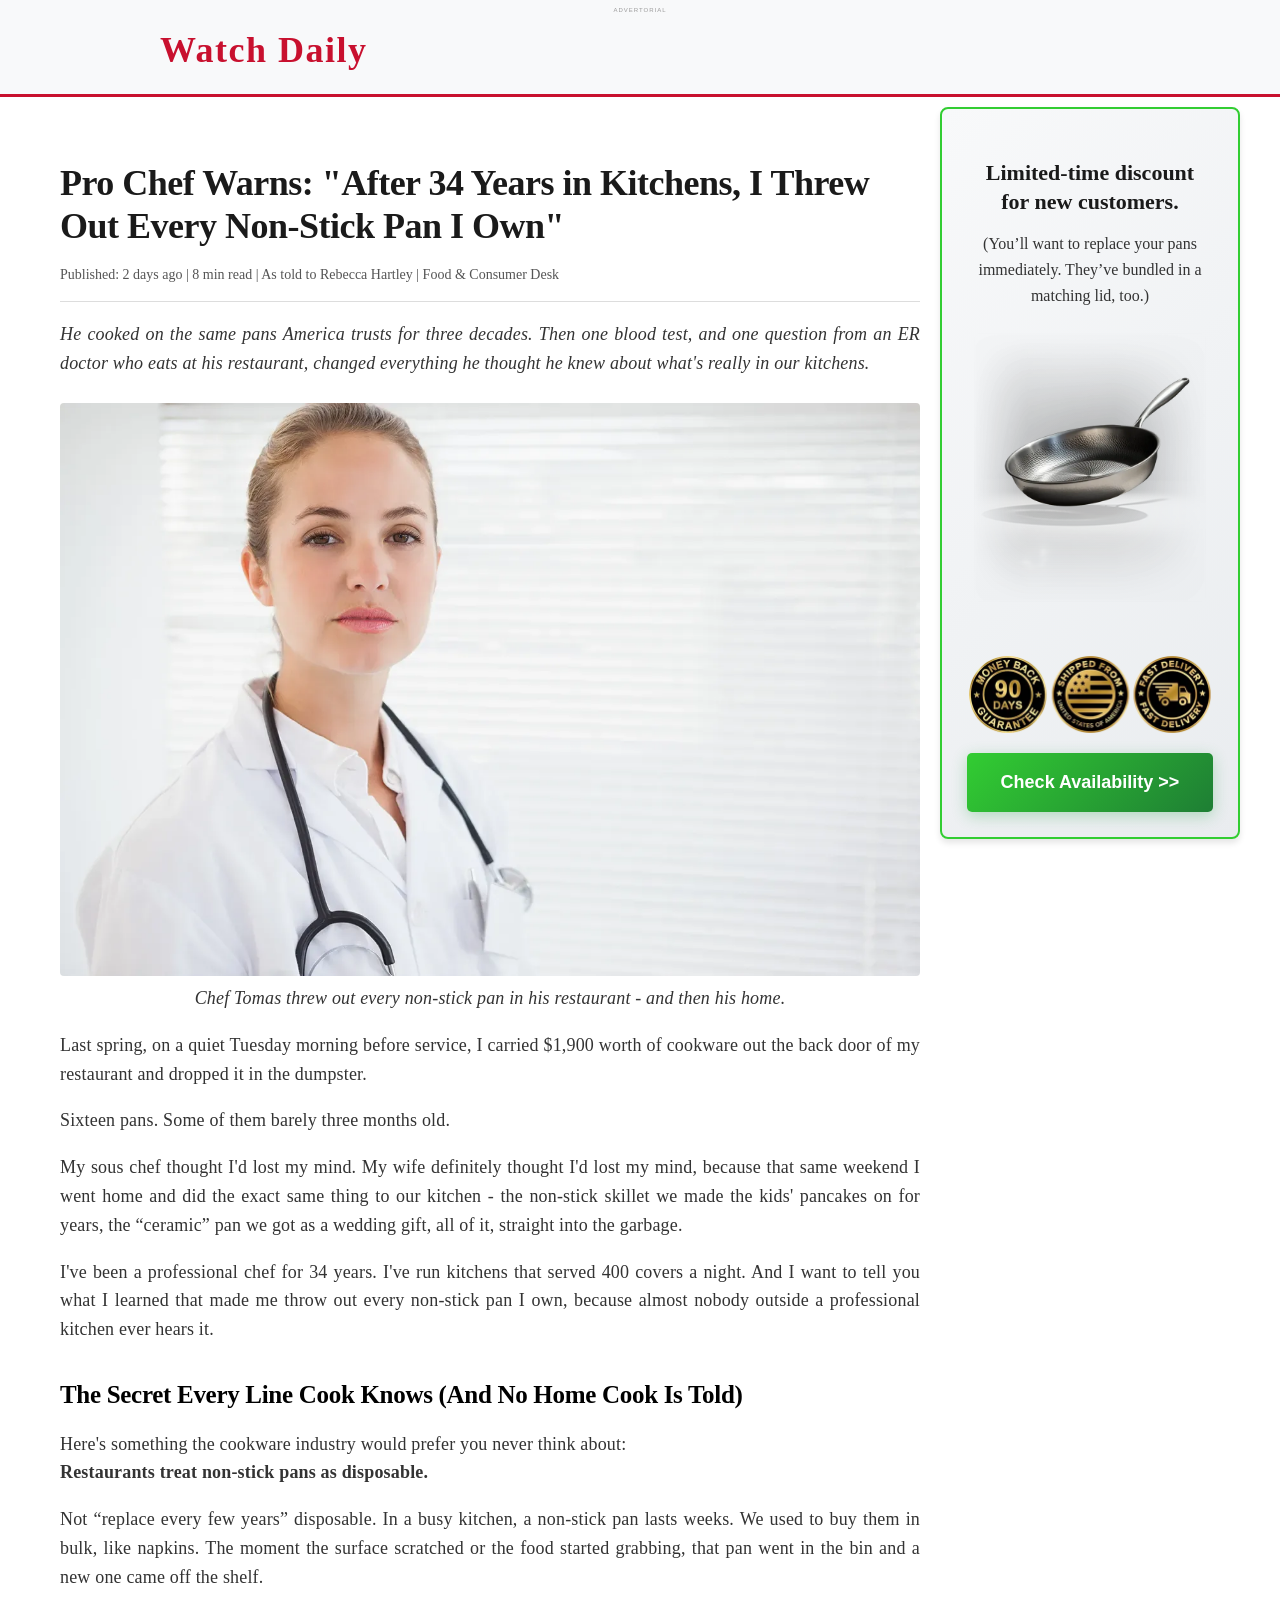
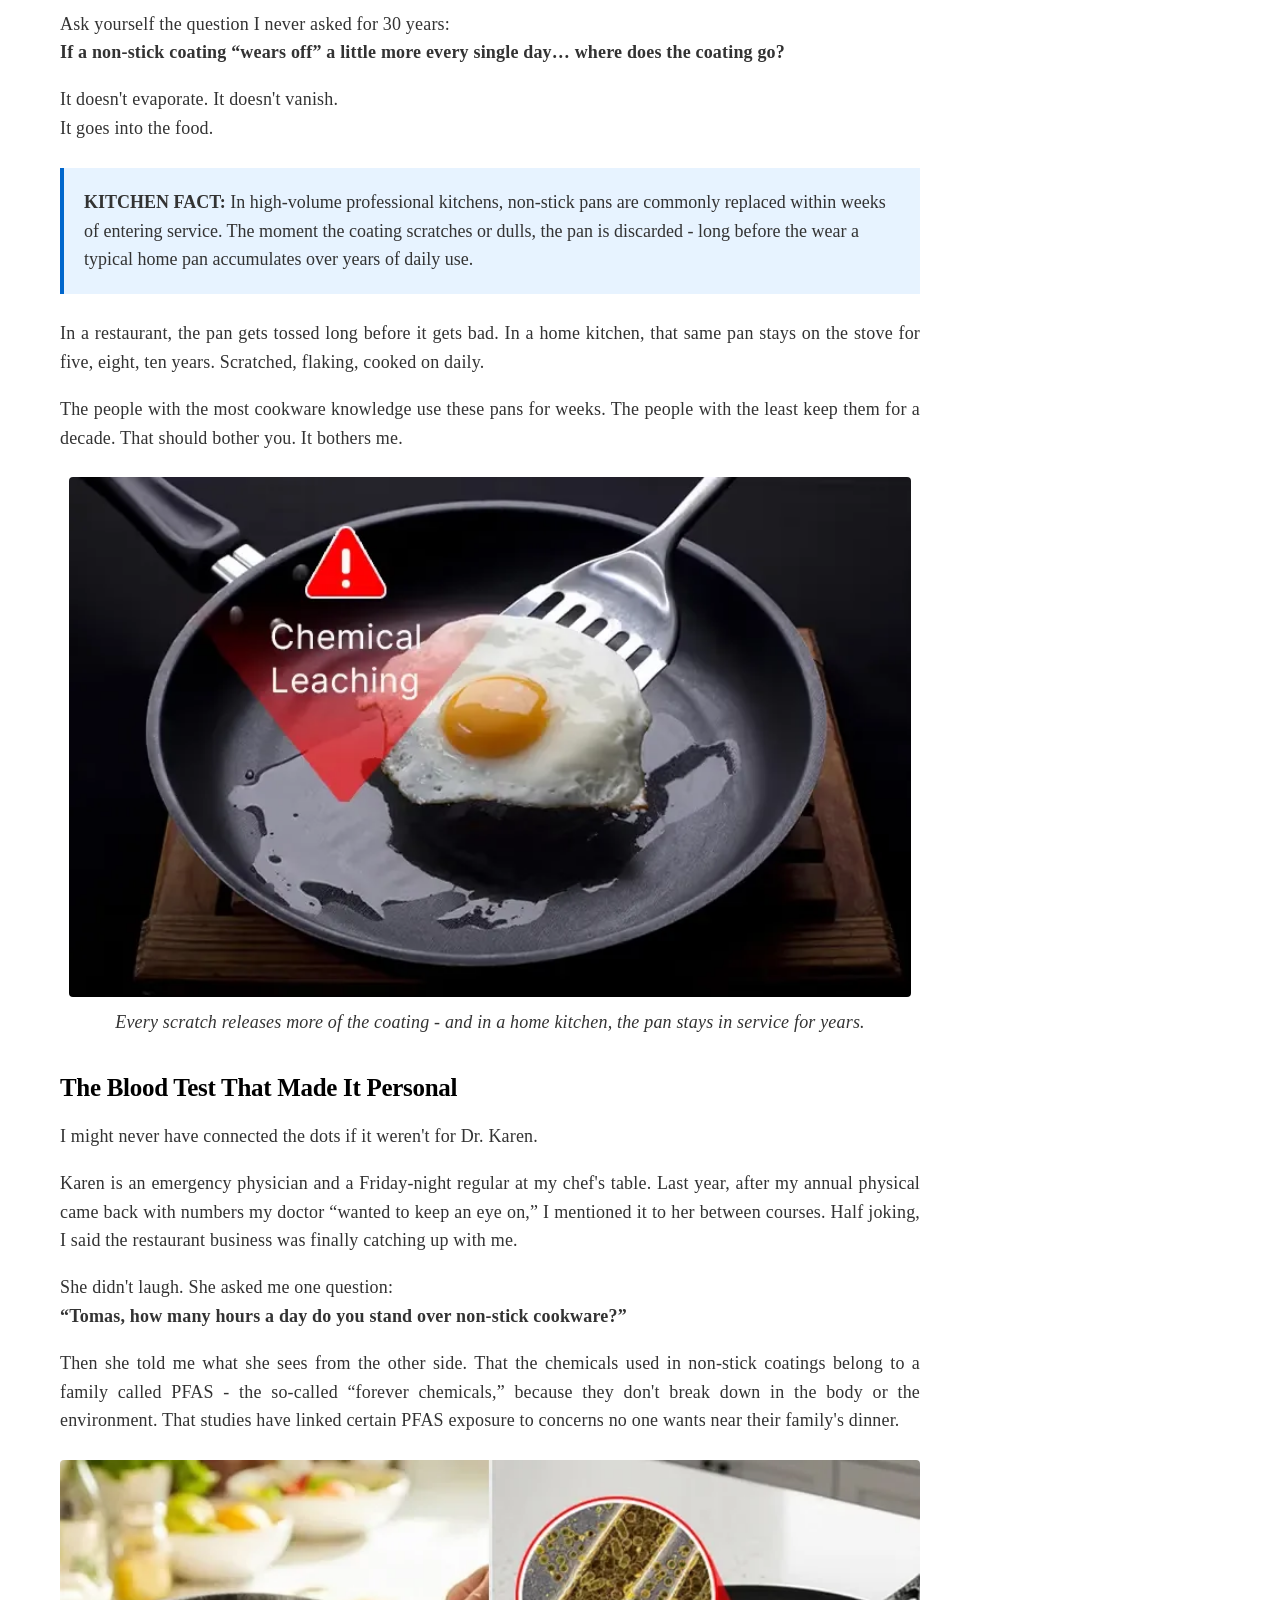
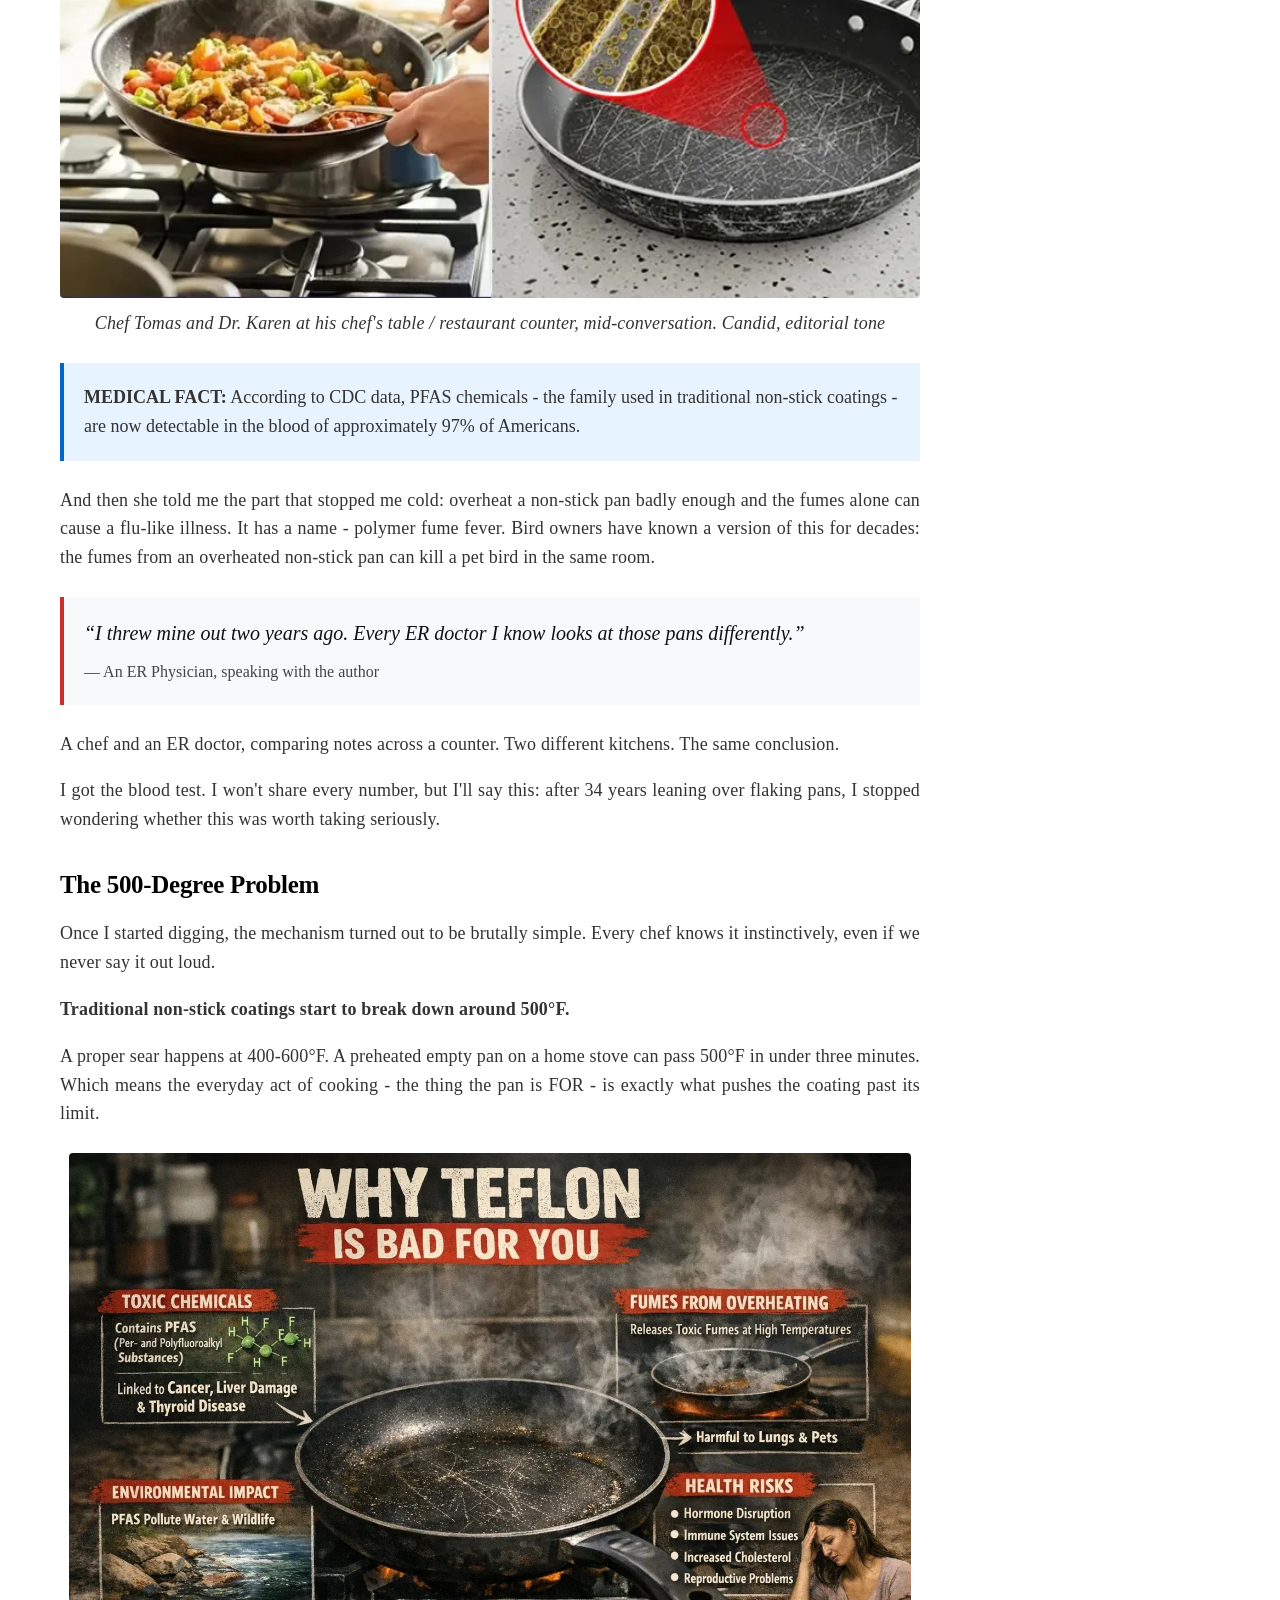
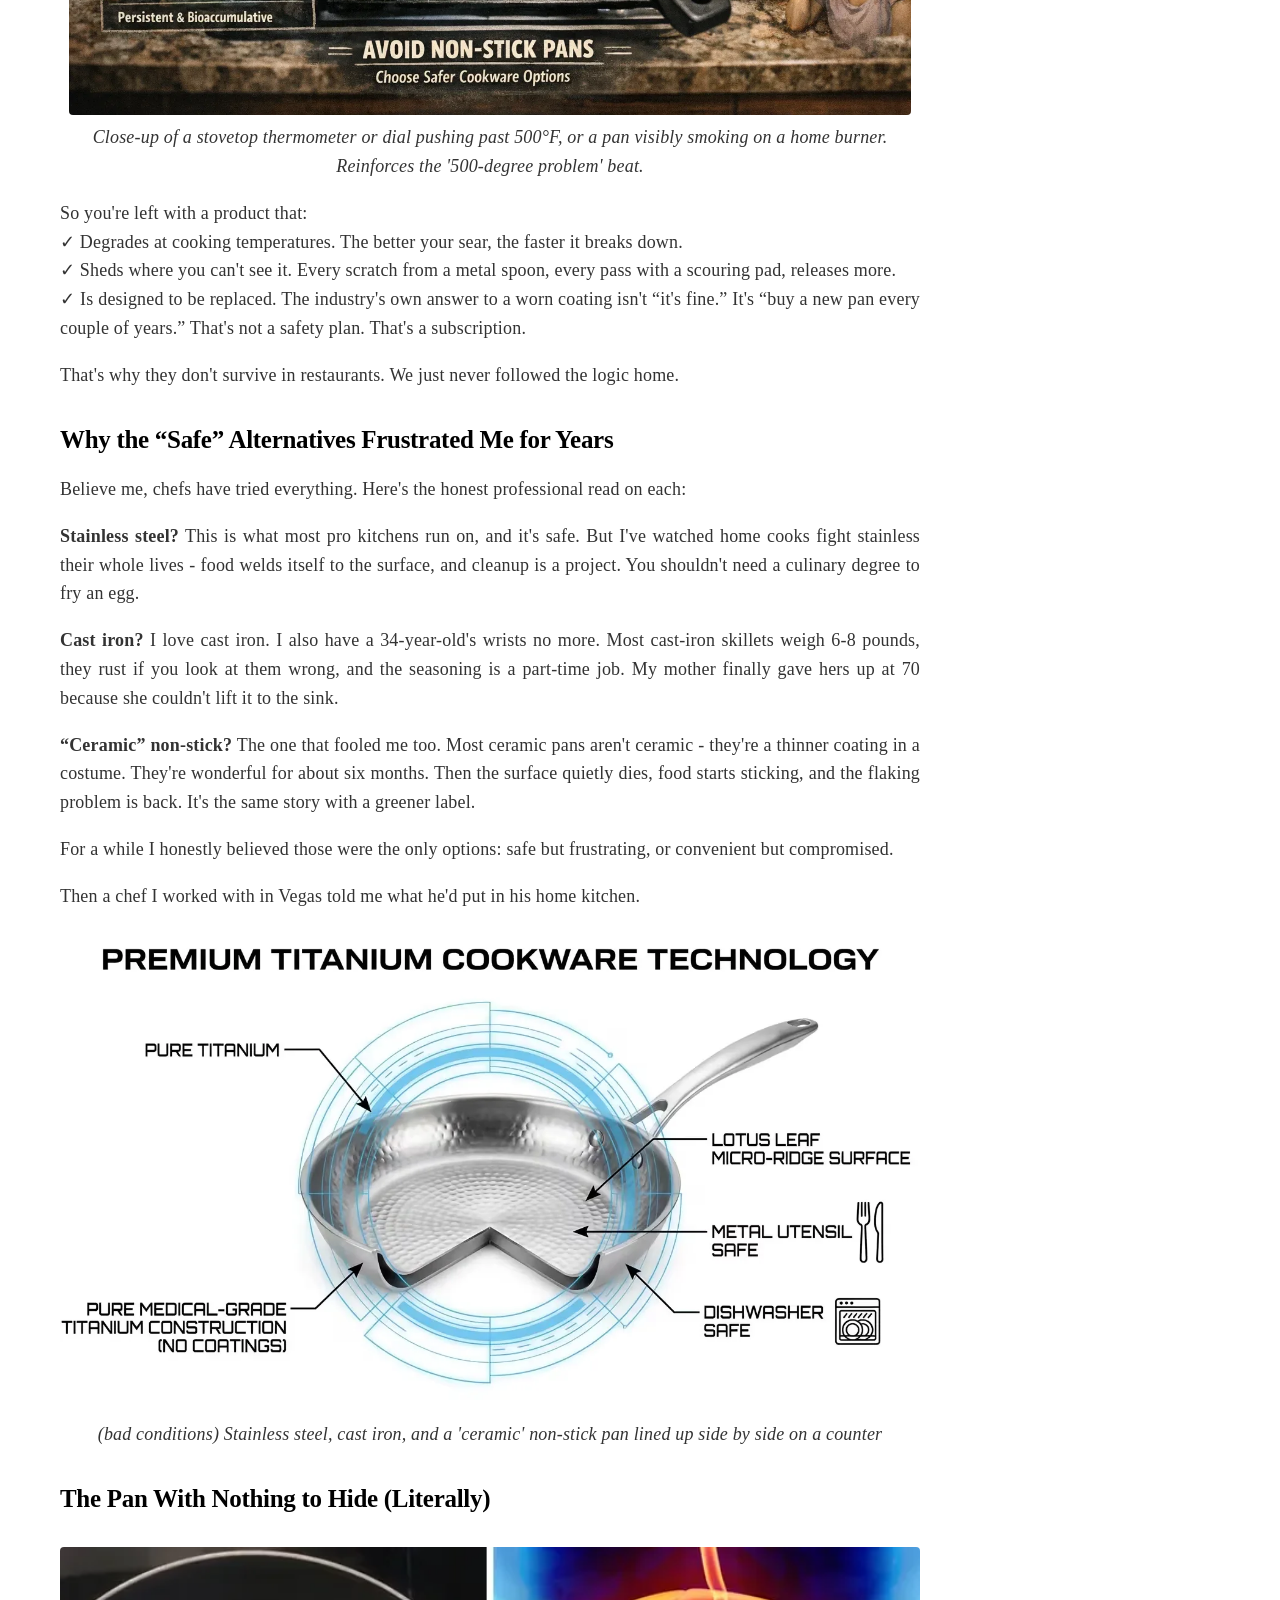
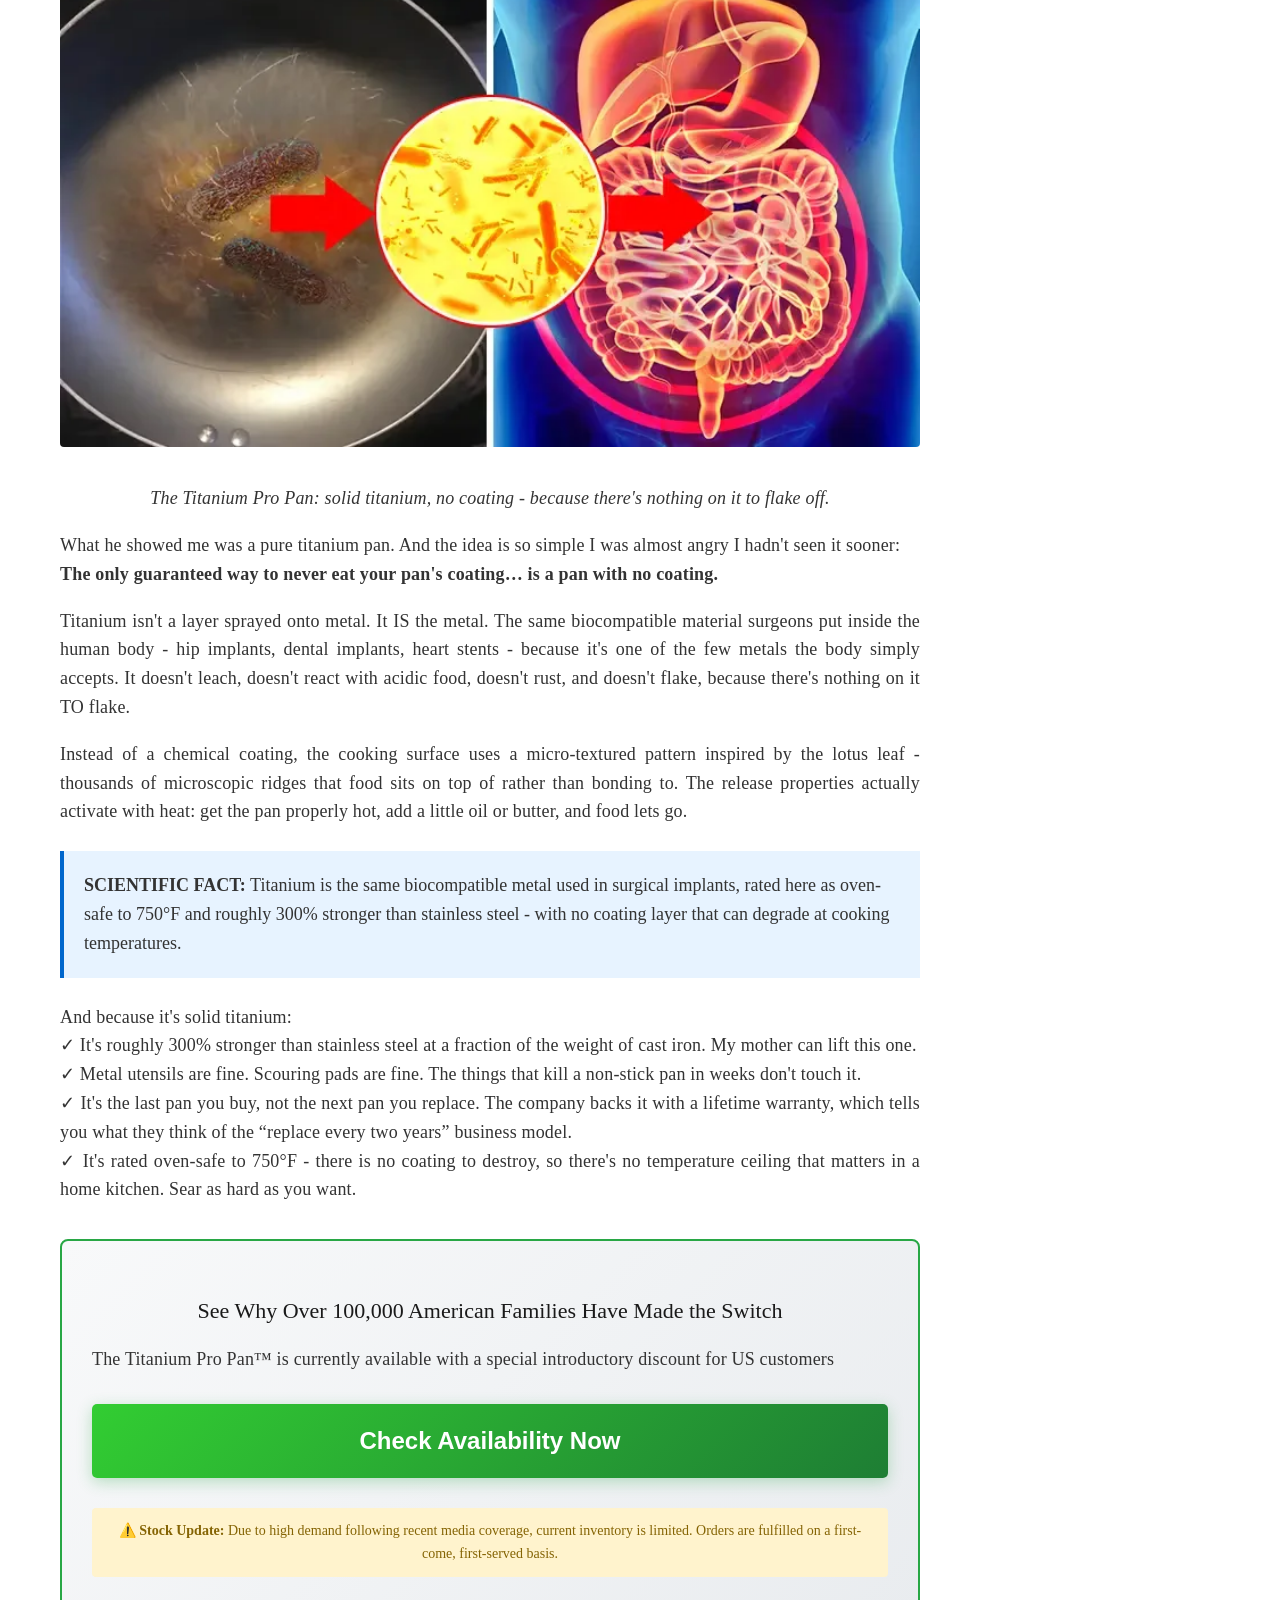
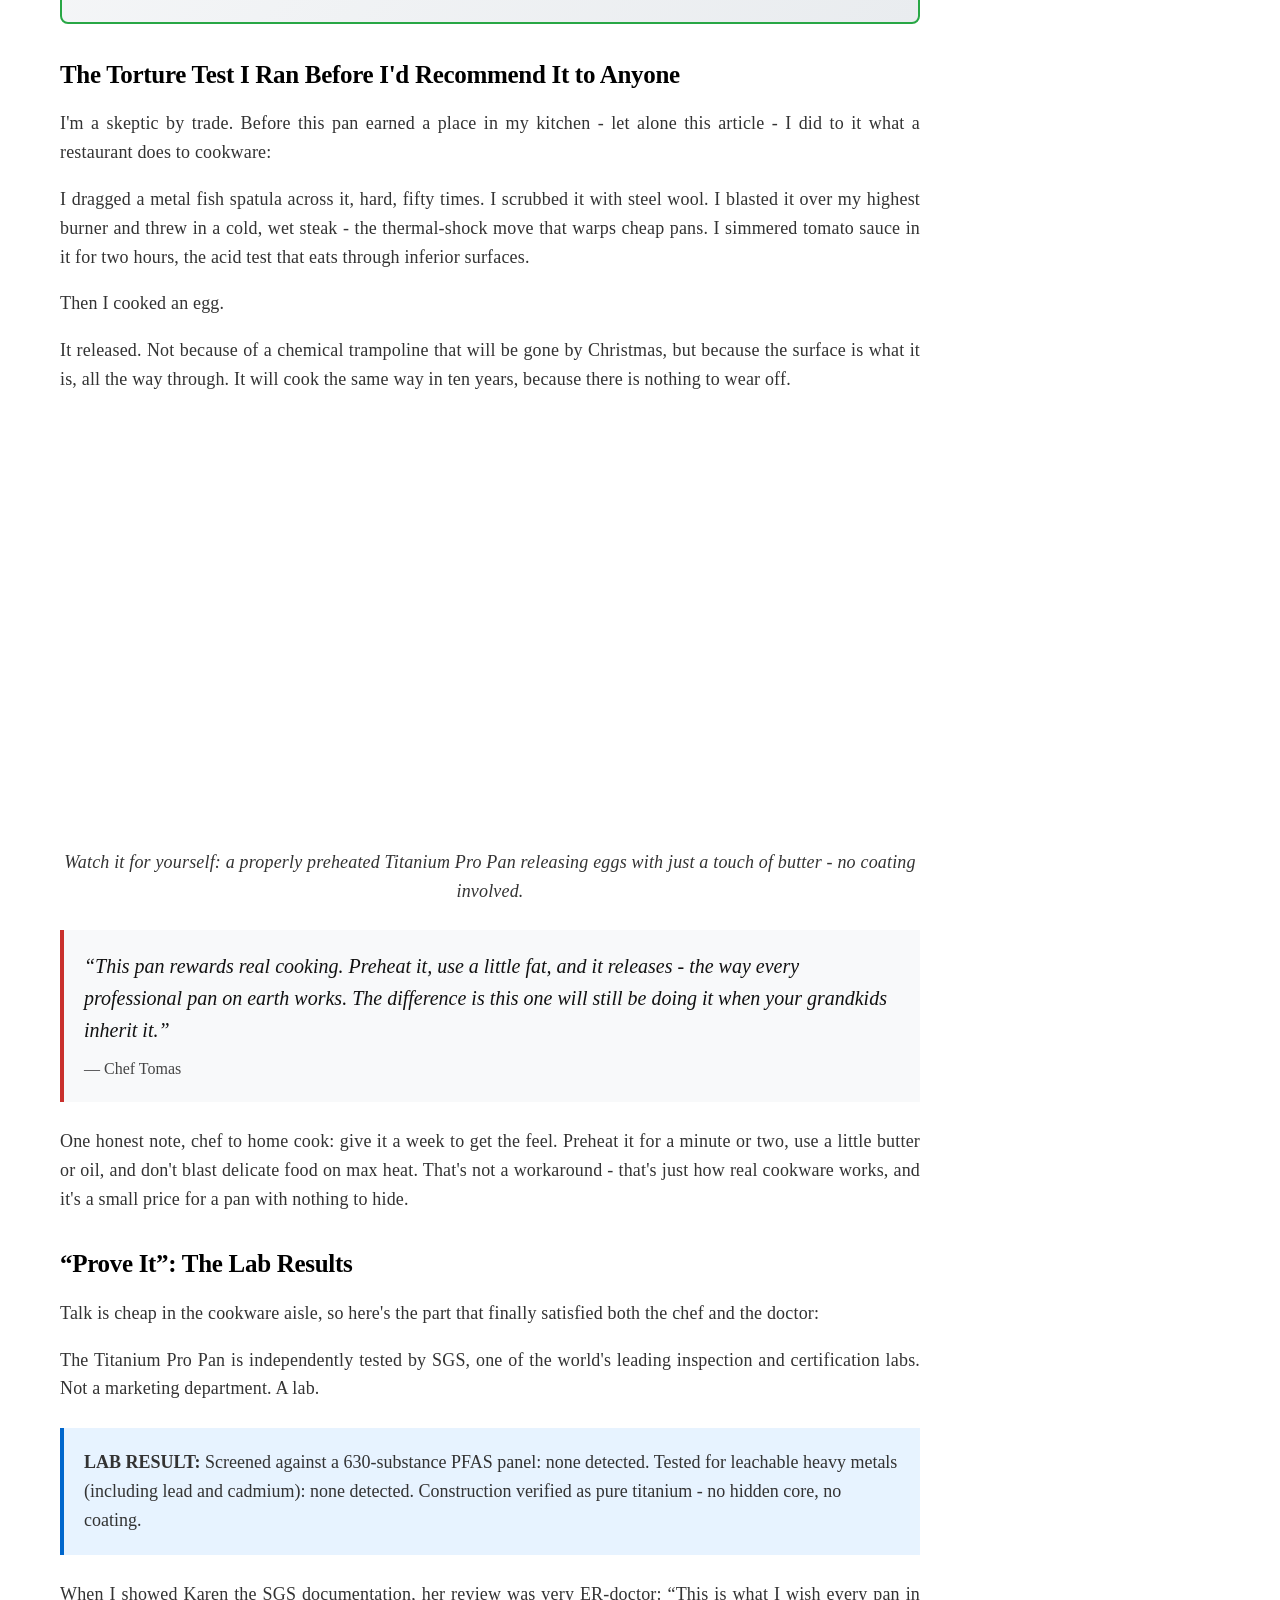
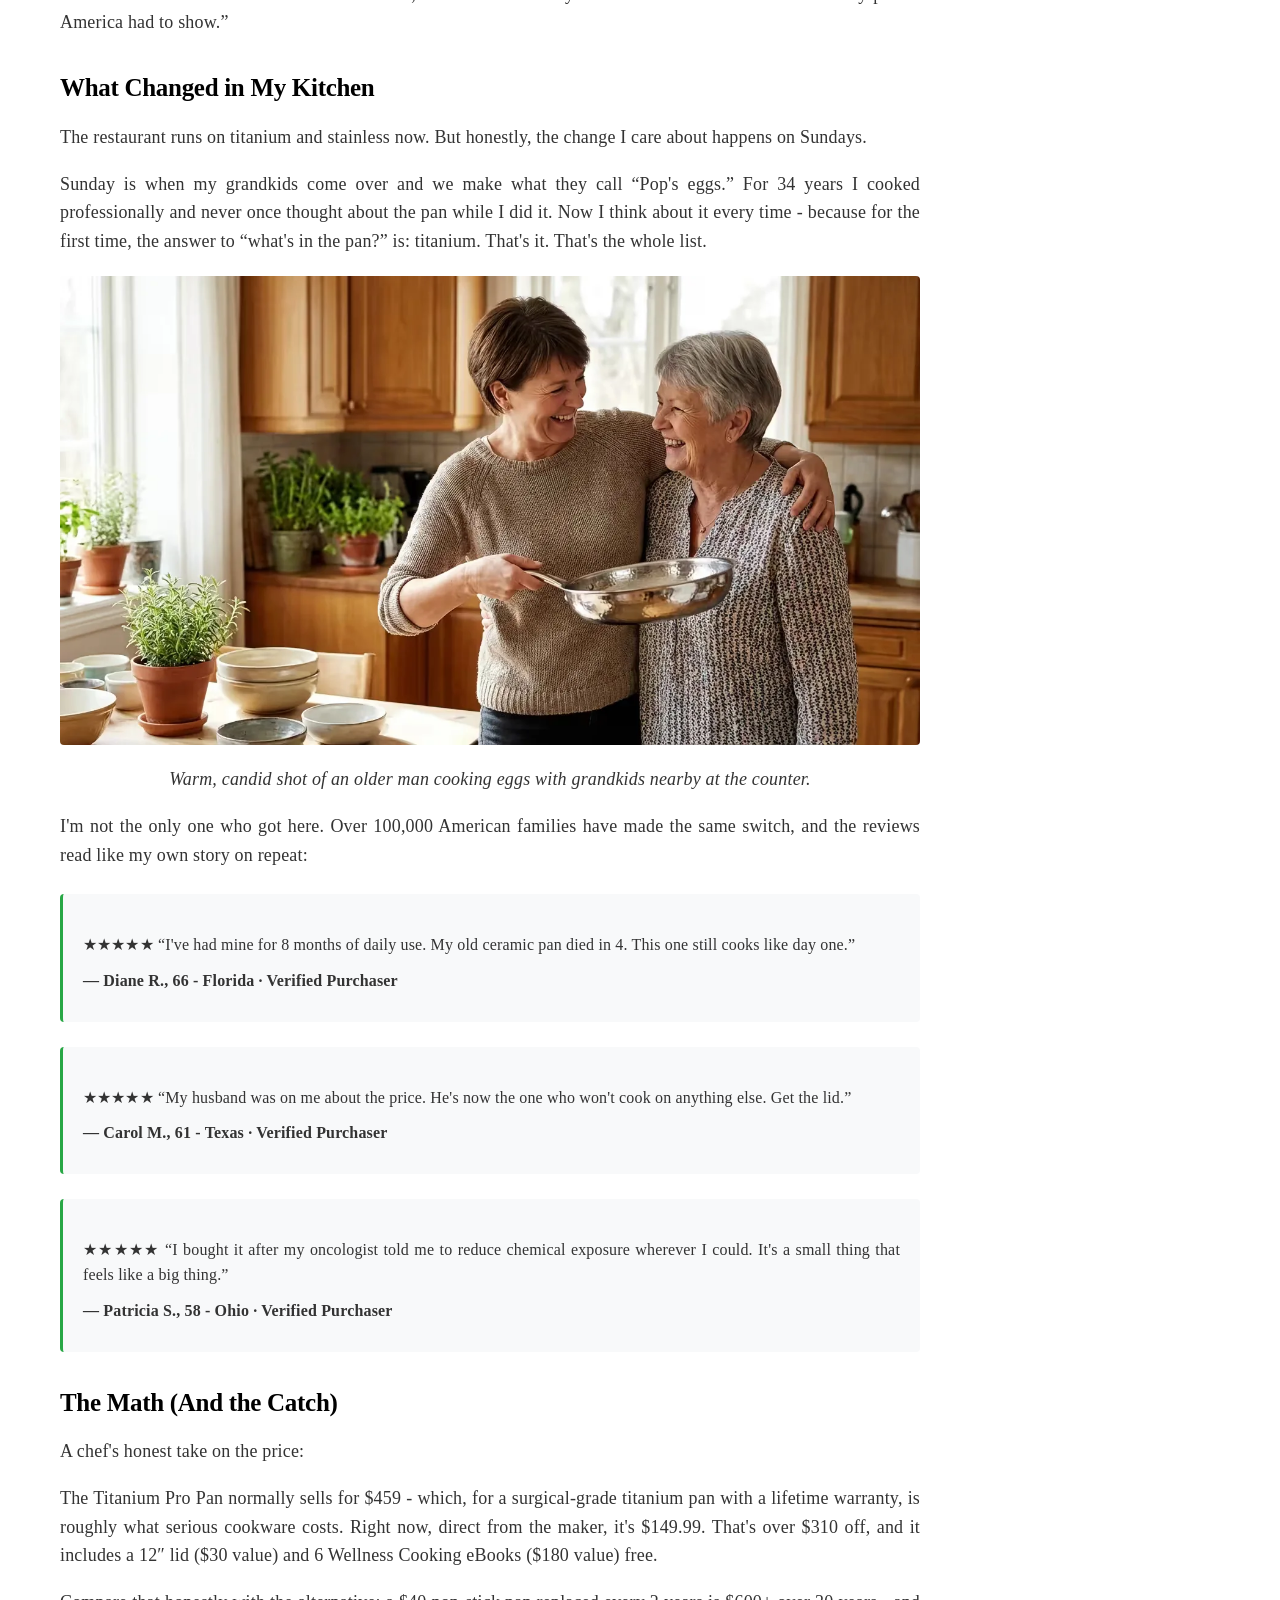
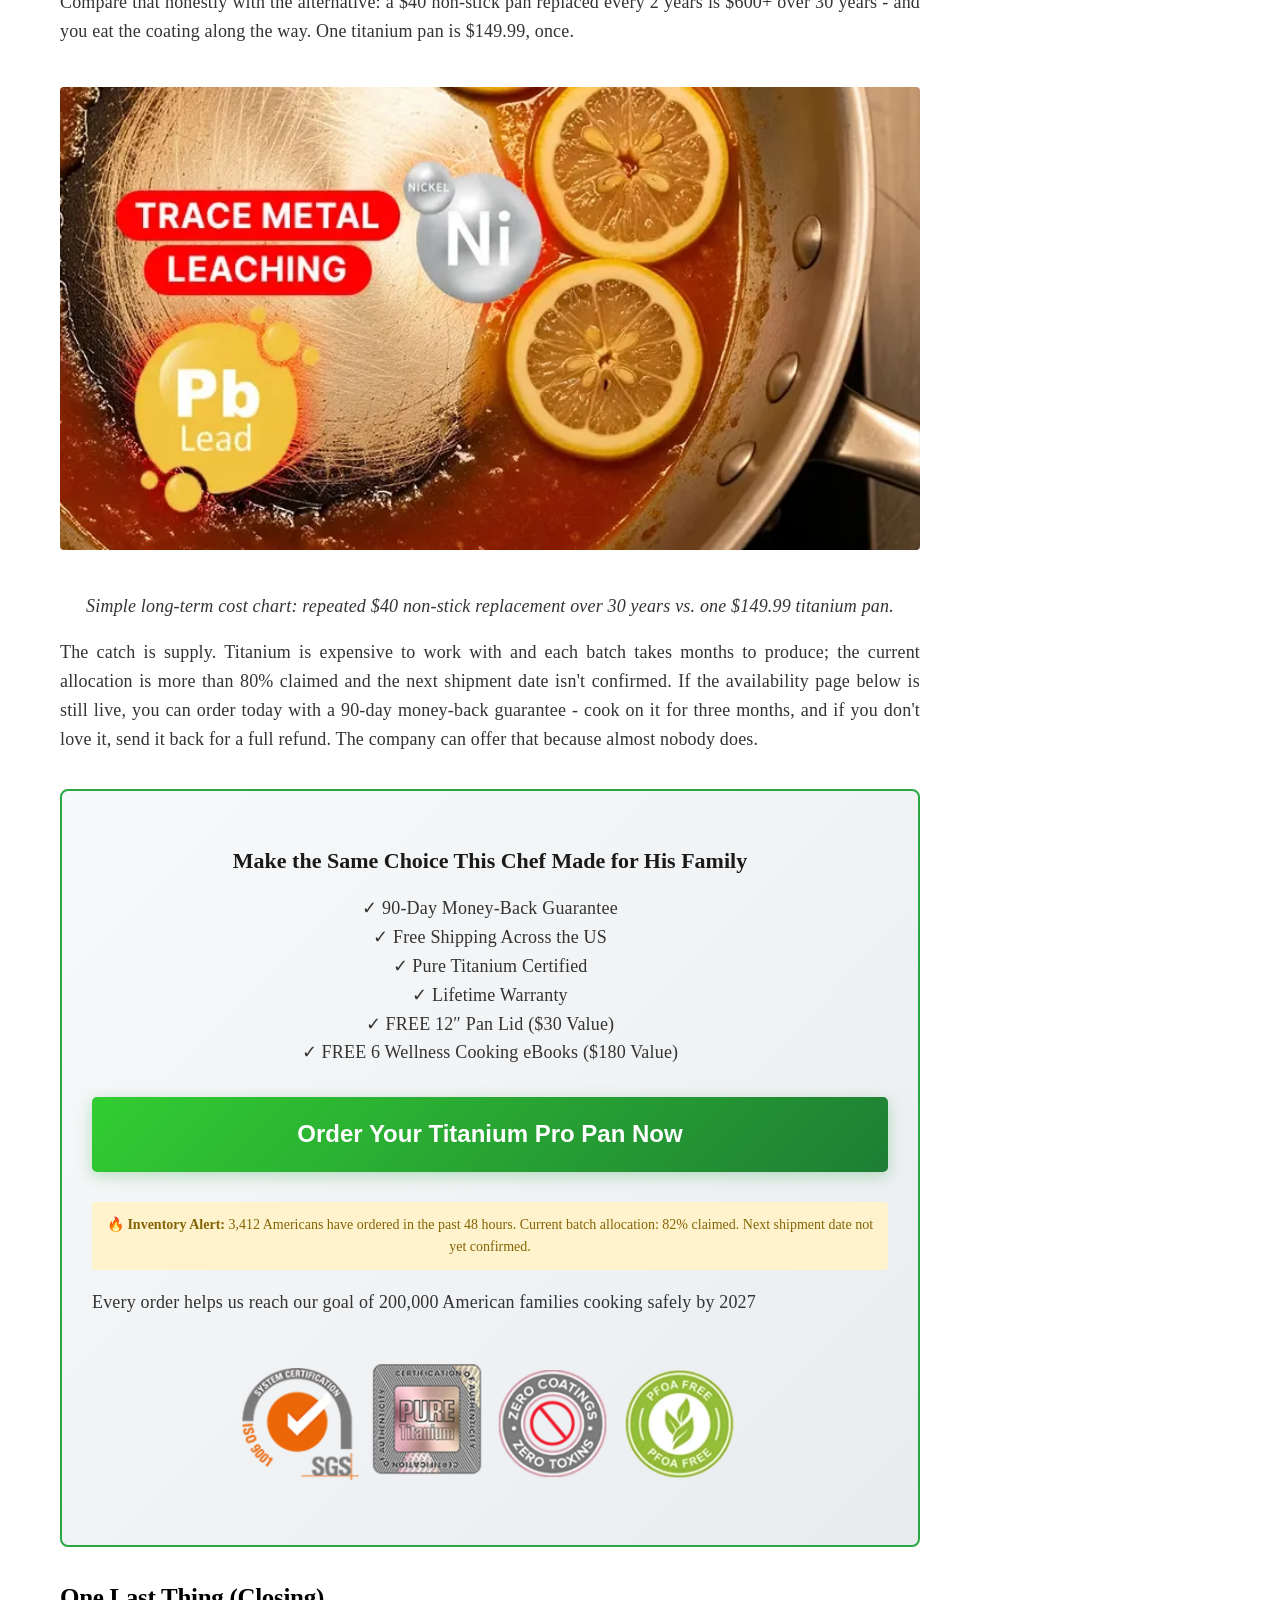
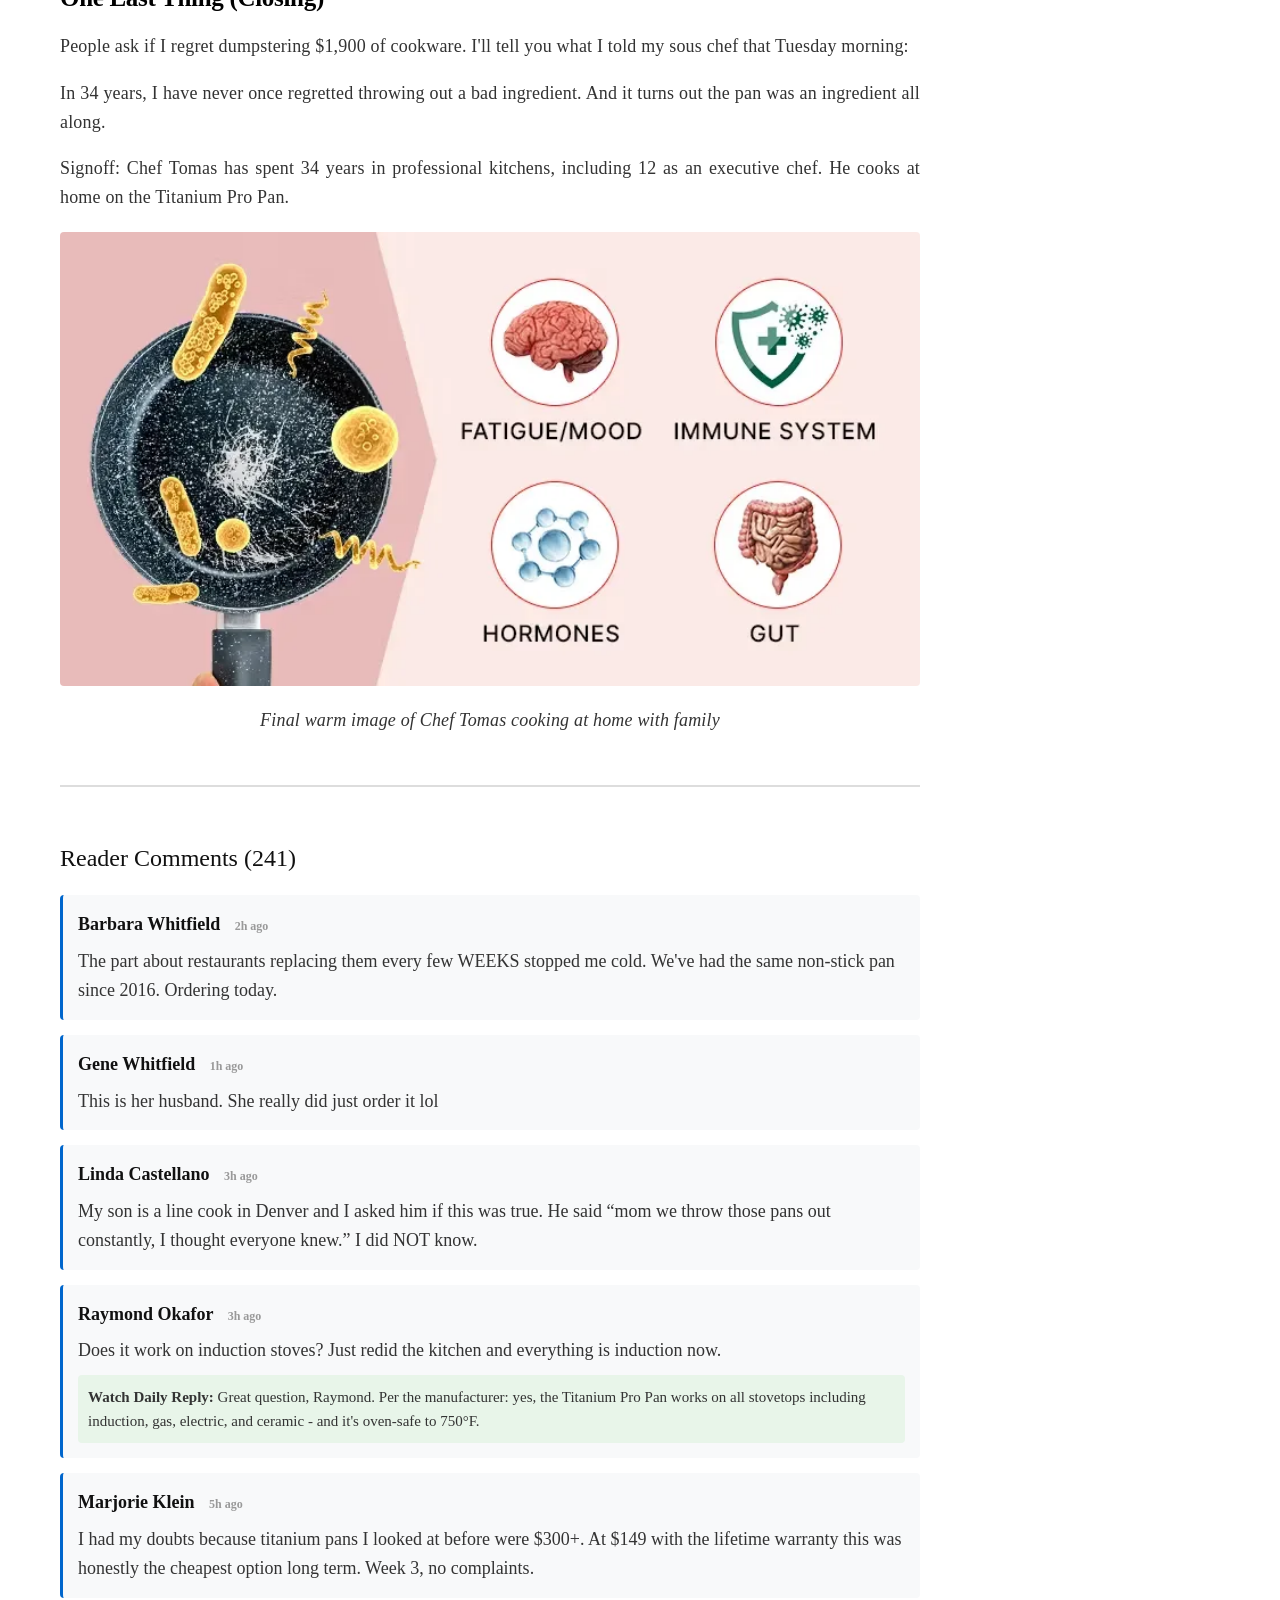
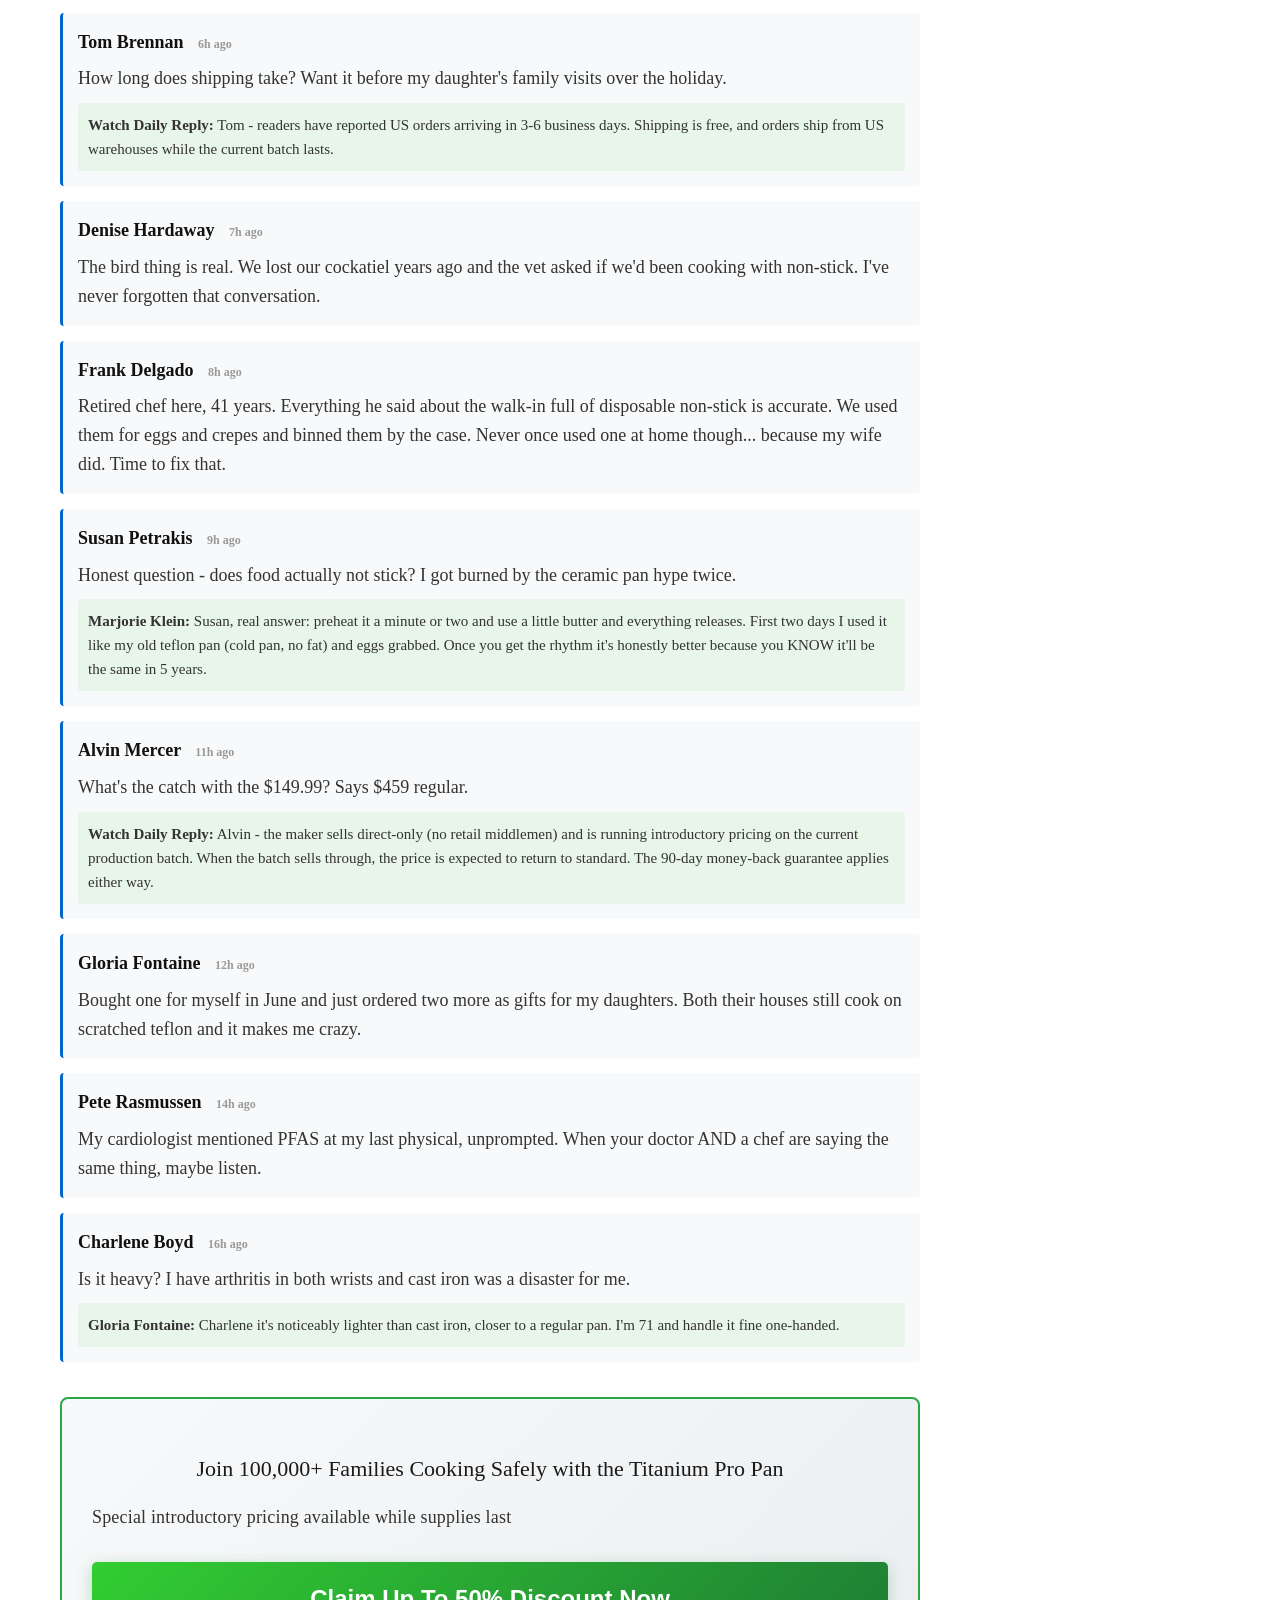
==== commit 385f3660: "ChefV1 update" ====
--- a/ChefV1/index.html
+++ b/ChefV1/index.html
@@ -121,13 +121,13 @@
           </p>
           <img
             src="images/hero_image-9e357e10-a89c3337.webp"
-            alt="Chef Tomas and Dr. Karen at his chef's table / restaurant counter"
+            alt="Chef and ER doctor talking"
             id="ia7wq"
             loading="lazy"
             class="article-image"
           />
           <p class="image-caption">
-            Chef Tomas and Dr. Karen at his chef's table / restaurant counter, mid-conversation
+            Chef Tomas and Dr. Karen at his chef's table / restaurant counter, mid-conversation. Candid, editorial tone
           </p>
           <div class="stats-box">
             <strong>MEDICAL FACT:</strong> According to CDC data, PFAS chemicals - the family used in traditional non-stick coatings - are now detectable in the blood of approximately 97% of Americans.
@@ -148,63 +148,71 @@
             I got the blood test. I won't share every number, but I'll say this: after 34 years leaning over flaking pans, I stopped wondering whether this was worth taking seriously.
           </p>
           <h2 id="ii9v1">The 500-Degree Problem</h2>
+          <p>
+            Once I started digging, the mechanism turned out to be brutally simple. Every chef knows it instinctively, even if we never say it out loud.
+          </p>
+          <p>
+            <strong>Traditional non-stick coatings start to break down around 500°F.</strong>
+          </p>
+          <p>
+            A proper sear happens at 400-600°F. A preheated empty pan on a home stove can pass 500°F in under three minutes. Which means the everyday act of cooking - the thing the pan is FOR - is exactly what pushes the coating past its limit.
+          </p>
+
           <img
             src="images/task_01kfcpk4nmec3vbgd9m7zayp07_1768879202_img_0-e-f2bf1522.webp"
-            alt="Close-up of a stovetop thermometer or dial pushing past 500°F"
+            alt="Kitchen thermometer / stove dial"
             id="ir5xt"
             loading="lazy"
             class="article-image"
           />
-          <p>
-            Once I started digging, the mechanism turned out to be brutally simple. Every chef knows it instinctively, even if we never say it out loud.
-          </p>
-          <p>
-            <strong>Traditional non-stick coatings start to break down around 500°F.</strong>
-          </p>
-          <p>
-            A proper sear happens at 400-600°F. A preheated empty pan on a home stove can pass 500°F in under three minutes. Which means the everyday act of cooking - the thing the pan is FOR - is exactly what pushes the coating past its limit.
-          </p>
+          <p class="image-caption">
+            Close-up of a stovetop thermometer or dial pushing past 500°F, or a pan visibly smoking on a home burner. Reinforces the '500-degree problem' beat.
+          </p>
+
           <p>
             So you're left with a product that:
             <br />
-            • Degrades at cooking temperatures. The better your sear, the faster it breaks down.
-            <br />
-            • Sheds where you can't see it. Every scratch from a metal spoon, every pass with a scouring pad, releases more.
-            <br />
-            • Is designed to be replaced. The industry's own answer to a worn coating isn't “it's fine.” It's “buy a new pan every couple of years.” That's not a safety plan. That's a subscription.
+            ✓ Degrades at cooking temperatures. The better your sear, the faster it breaks down.
+            <br />
+            ✓ Sheds where you can't see it. Every scratch from a metal spoon, every pass with a scouring pad, releases more.
+            <br />
+            ✓ Is designed to be replaced. The industry's own answer to a worn coating isn't “it's fine.” It's “buy a new pan every couple of years.” That's not a safety plan. That's a subscription.
           </p>
           <p>
             That's why they don't survive in restaurants. We just never followed the logic home.
           </p>
           <h2 id="i53t7">Why the “Safe” Alternatives Frustrated Me for Years</h2>
-          <img
-            alt="Stainless steel, cast iron, and a 'ceramic' non-stick pan lined up"
+          <p>
+            Believe me, chefs have tried everything. Here's the honest professional read on each:
+          </p>
+          <p>
+            <strong>Stainless steel?</strong> This is what most pro kitchens run on, and it's safe. But I've watched home cooks fight stainless their whole lives - food welds itself to the surface, and cleanup is a project. You shouldn't need a culinary degree to fry an egg.
+          </p>
+          <p>
+            <strong>Cast iron?</strong> I love cast iron. I also have a 34-year-old's wrists no more. Most cast-iron skillets weigh 6-8 pounds, they rust if you look at them wrong, and the seasoning is a part-time job. My mother finally gave hers up at 70 because she couldn't lift it to the sink.
+          </p>
+          <p>
+            <strong>“Ceramic” non-stick?</strong> The one that fooled me too. Most ceramic pans aren't ceramic - they're a thinner coating in a costume. They're wonderful for about six months. Then the surface quietly dies, food starts sticking, and the flaking problem is back. It's the same story with a greener label.
+          </p>
+          <p>
+            For a while I honestly believed those were the only options: safe but frustrating, or convenient but compromised.
+          </p>
+          <p>
+            Then a chef I worked with in Vegas told me what he'd put in his home kitchen.
+          </p>
+          <img
+            alt="Three pans lined up"
             id="i27fxe"
             src="images/aaaaaaa-2f215c3d-041fa9e4.webp"
             loading="lazy"
           />
-          <p>
-            Believe me, chefs have tried everything. Here's the honest professional read on each:
-          </p>
-          <p>
-            <strong>Stainless steel?</strong> This is what most pro kitchens run on, and it's safe. But I've watched home cooks fight stainless their whole lives - food welds itself to the surface, and cleanup is a project. You shouldn't need a culinary degree to fry an egg.
-          </p>
-          <p>
-            <strong>Cast iron?</strong> I love cast iron. I also have a 34-year-old's wrists no more. Most cast-iron skillets weigh 6-8 pounds, they rust if you look at them wrong, and the seasoning is a part-time job. My mother finally gave hers up at 70 because she couldn't lift it to the sink.
-          </p>
-          <p>
-            <strong>“Ceramic” non-stick?</strong> The one that fooled me too. Most ceramic pans aren't ceramic - they're a thinner coating in a costume. They're wonderful for about six months. Then the surface quietly dies, food starts sticking, and the flaking problem is back. It's the same story with a greener label.
-          </p>
-          <p>
-            For a while I honestly believed those were the only options: safe but frustrating, or convenient but compromised.
-          </p>
-          <p>
-            Then a chef I worked with in Vegas told me what he'd put in his home kitchen.
+          <p class="image-caption">
+            (bad conditions) Stainless steel, cast iron, and a 'ceramic' non-stick pan lined up side by side on a counter
           </p>
           <h2 id="ih4equ">The Pan With Nothing to Hide (Literally)</h2>
           <img
             alt="The Titanium Pro Pan - hero angle"
-            id="i946g6"
+            id="io30ig"
             src="images/common_img8-217ed121-537bd6f4.webp"
             loading="lazy"
           />
@@ -228,13 +236,13 @@
           <p>
             And because it's solid titanium:
             <br />
-            • It's roughly 300% stronger than stainless steel at a fraction of the weight of cast iron. My mother can lift this one.
-            <br />
-            • Metal utensils are fine. Scouring pads are fine. The things that kill a non-stick pan in weeks don't touch it.
-            <br />
-            • It's the last pan you buy, not the next pan you replace. The company backs it with a lifetime warranty, which tells you what they think of the “replace every two years” business model.
-            <br />
-            • It's rated oven-safe to 750°F - there is no coating to destroy, so there's no temperature ceiling that matters in a home kitchen. Sear as hard as you want.
+            ✓ It's roughly 300% stronger than stainless steel at a fraction of the weight of cast iron. My mother can lift this one.
+            <br />
+            ✓ Metal utensils are fine. Scouring pads are fine. The things that kill a non-stick pan in weeks don't touch it.
+            <br />
+            ✓ It's the last pan you buy, not the next pan you replace. The company backs it with a lifetime warranty, which tells you what they think of the “replace every two years” business model.
+            <br />
+            ✓ It's rated oven-safe to 750°F - there is no coating to destroy, so there's no temperature ceiling that matters in a home kitchen. Sear as hard as you want.
           </p>
           <!-- CTA 1 - Appears after about 60% of content -->
           <div class="cta-section">
@@ -285,7 +293,7 @@
             Watch it for yourself: a properly preheated Titanium Pro Pan releasing eggs with just a touch of butter - no coating involved.
           </p>
           <div class="pull-quote">
-            “This pan rewards real cooking. Preheat it, use a little butter or oil, and it releases - the way every professional pan on earth works. The difference is this one will still be doing it when your grandkids inherit it.”
+            “This pan rewards real cooking. Preheat it, use a little fat, and it releases - the way every professional pan on earth works. The difference is this one will still be doing it when your grandkids inherit it.”
             <div class="pull-quote-author">
               — Chef Tomas
             </div>
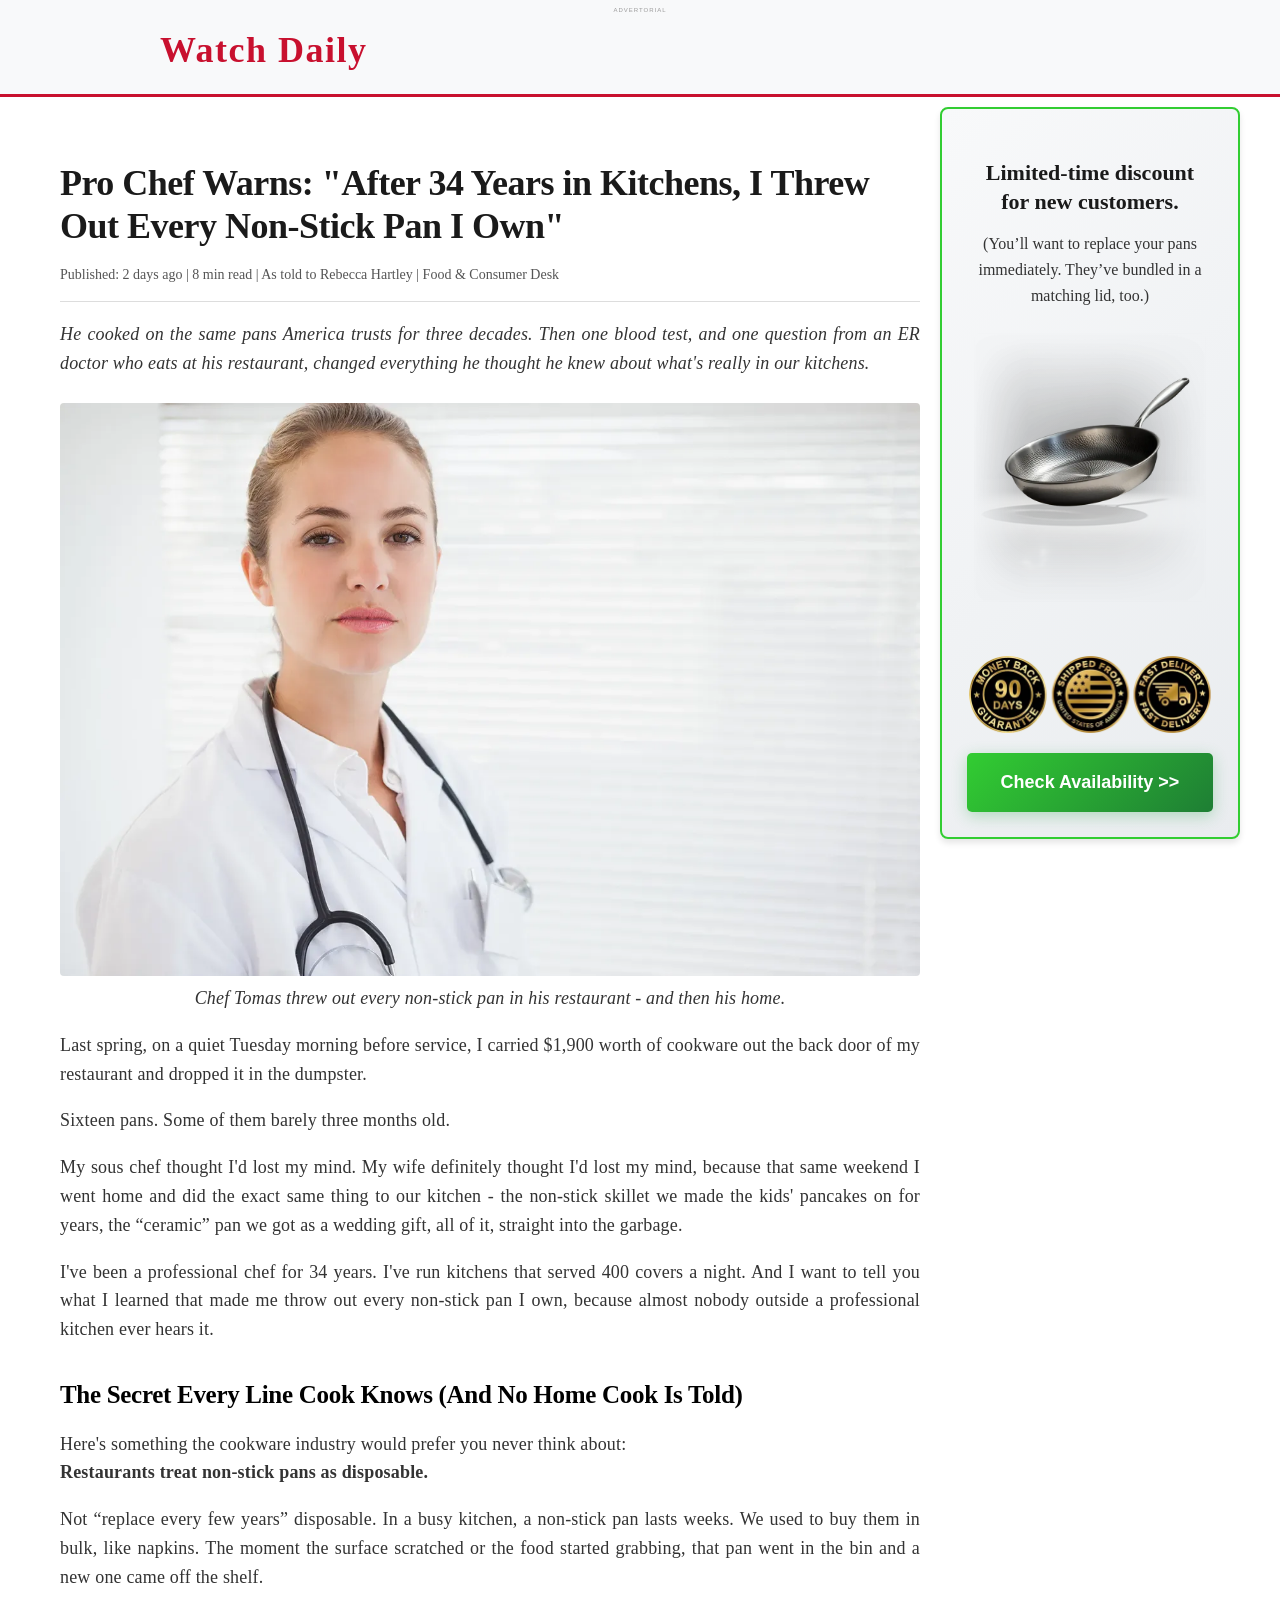
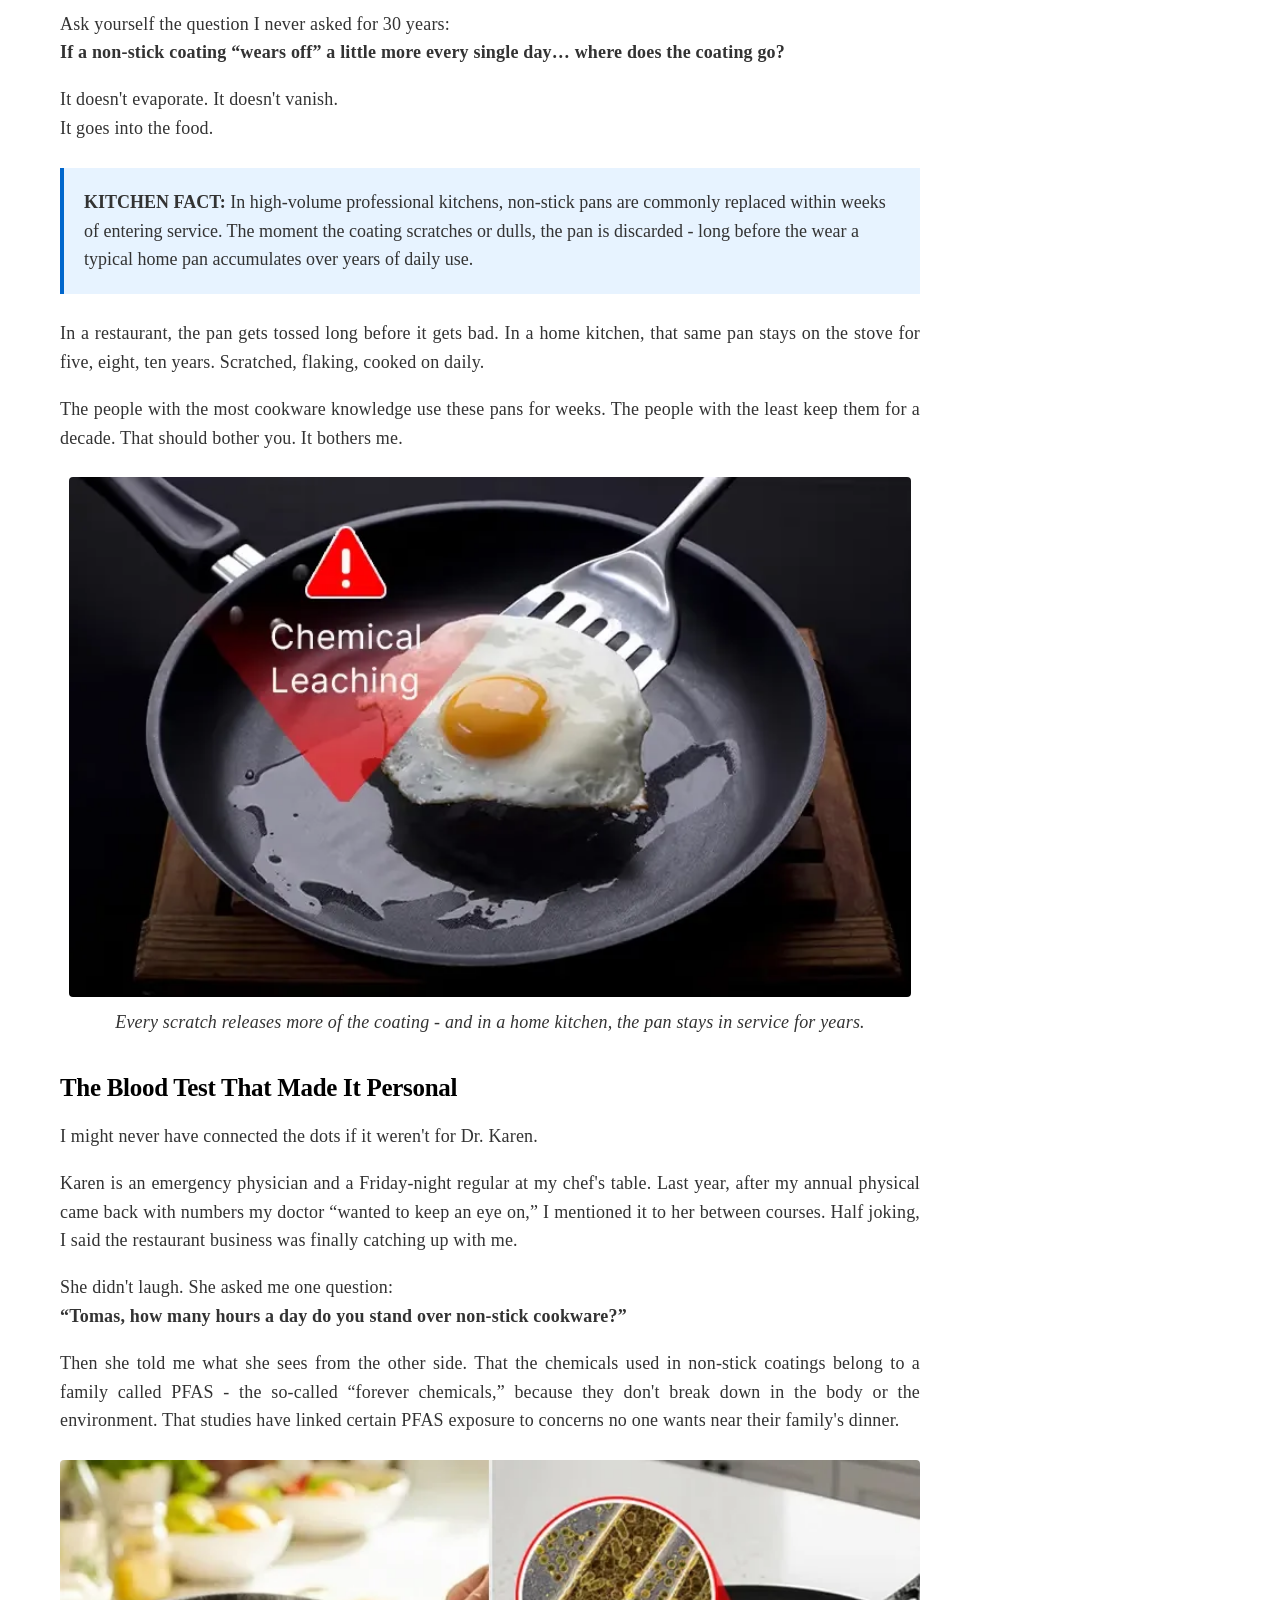
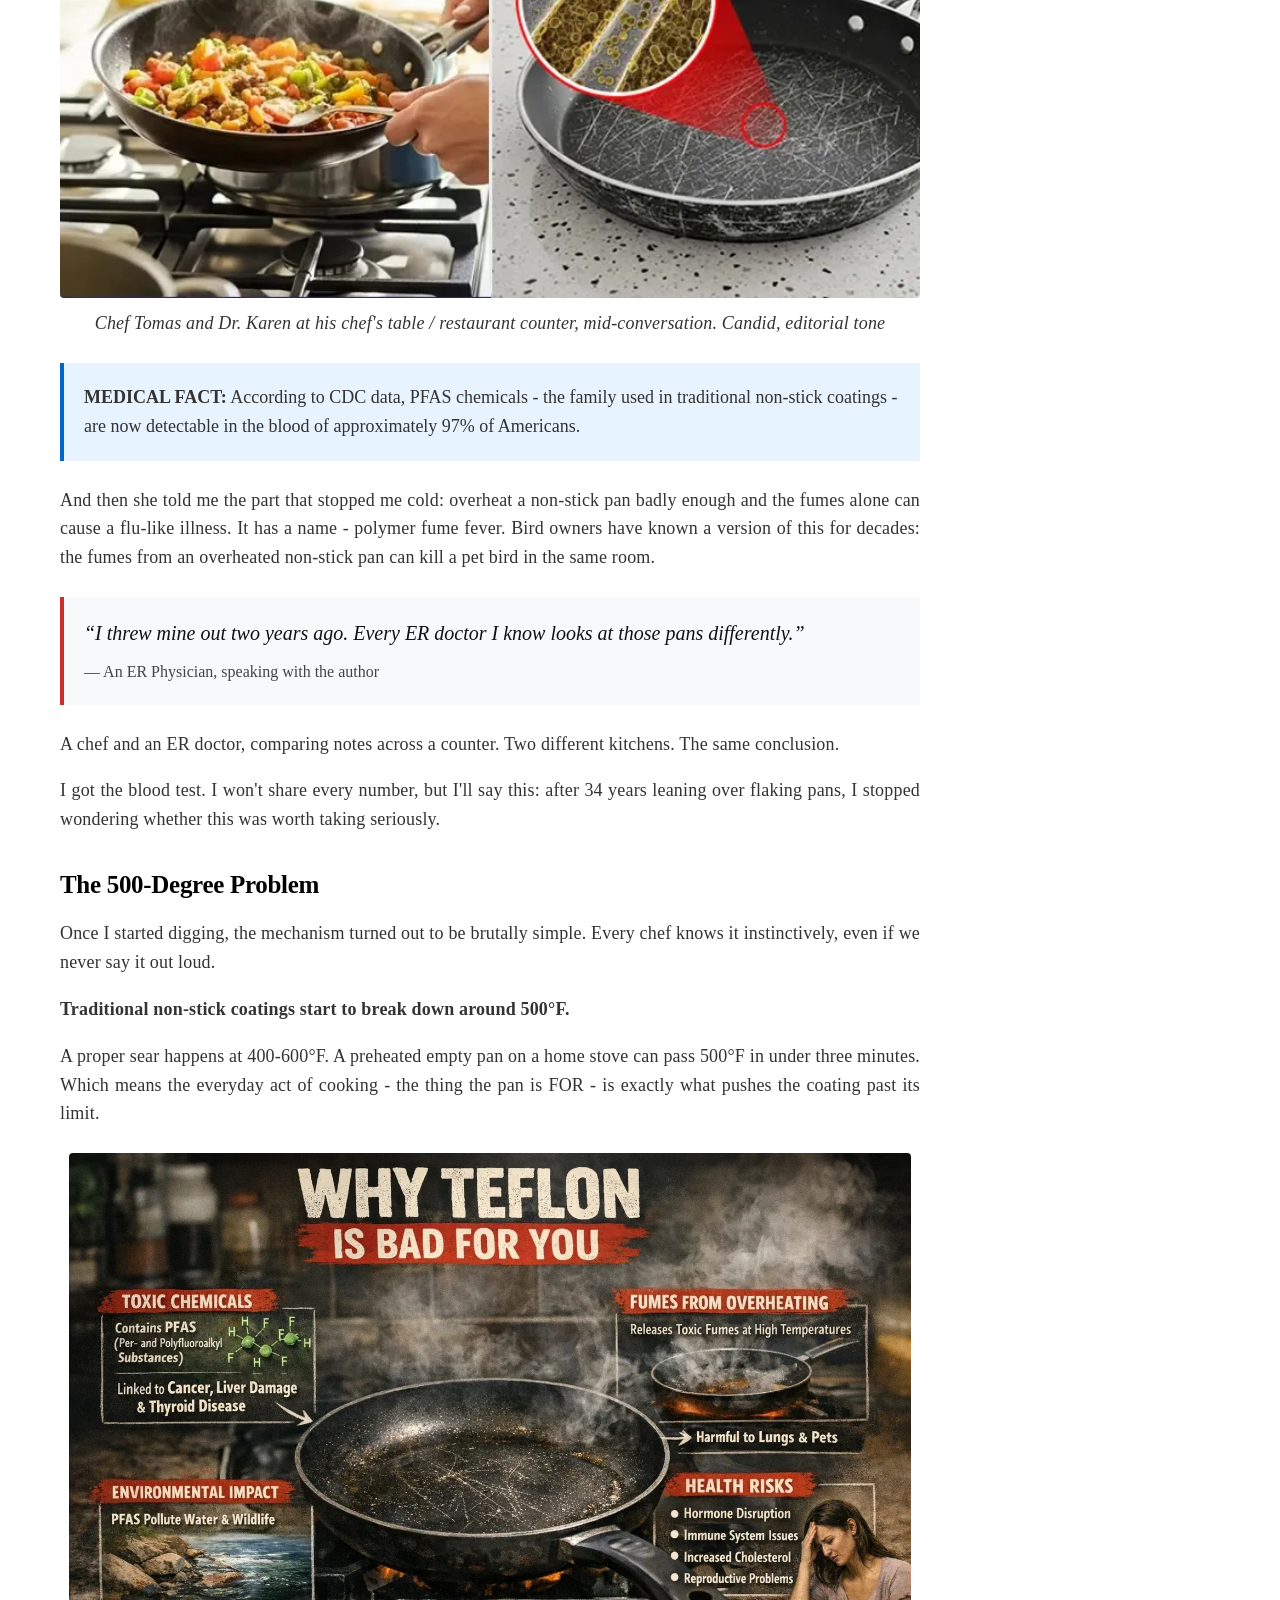
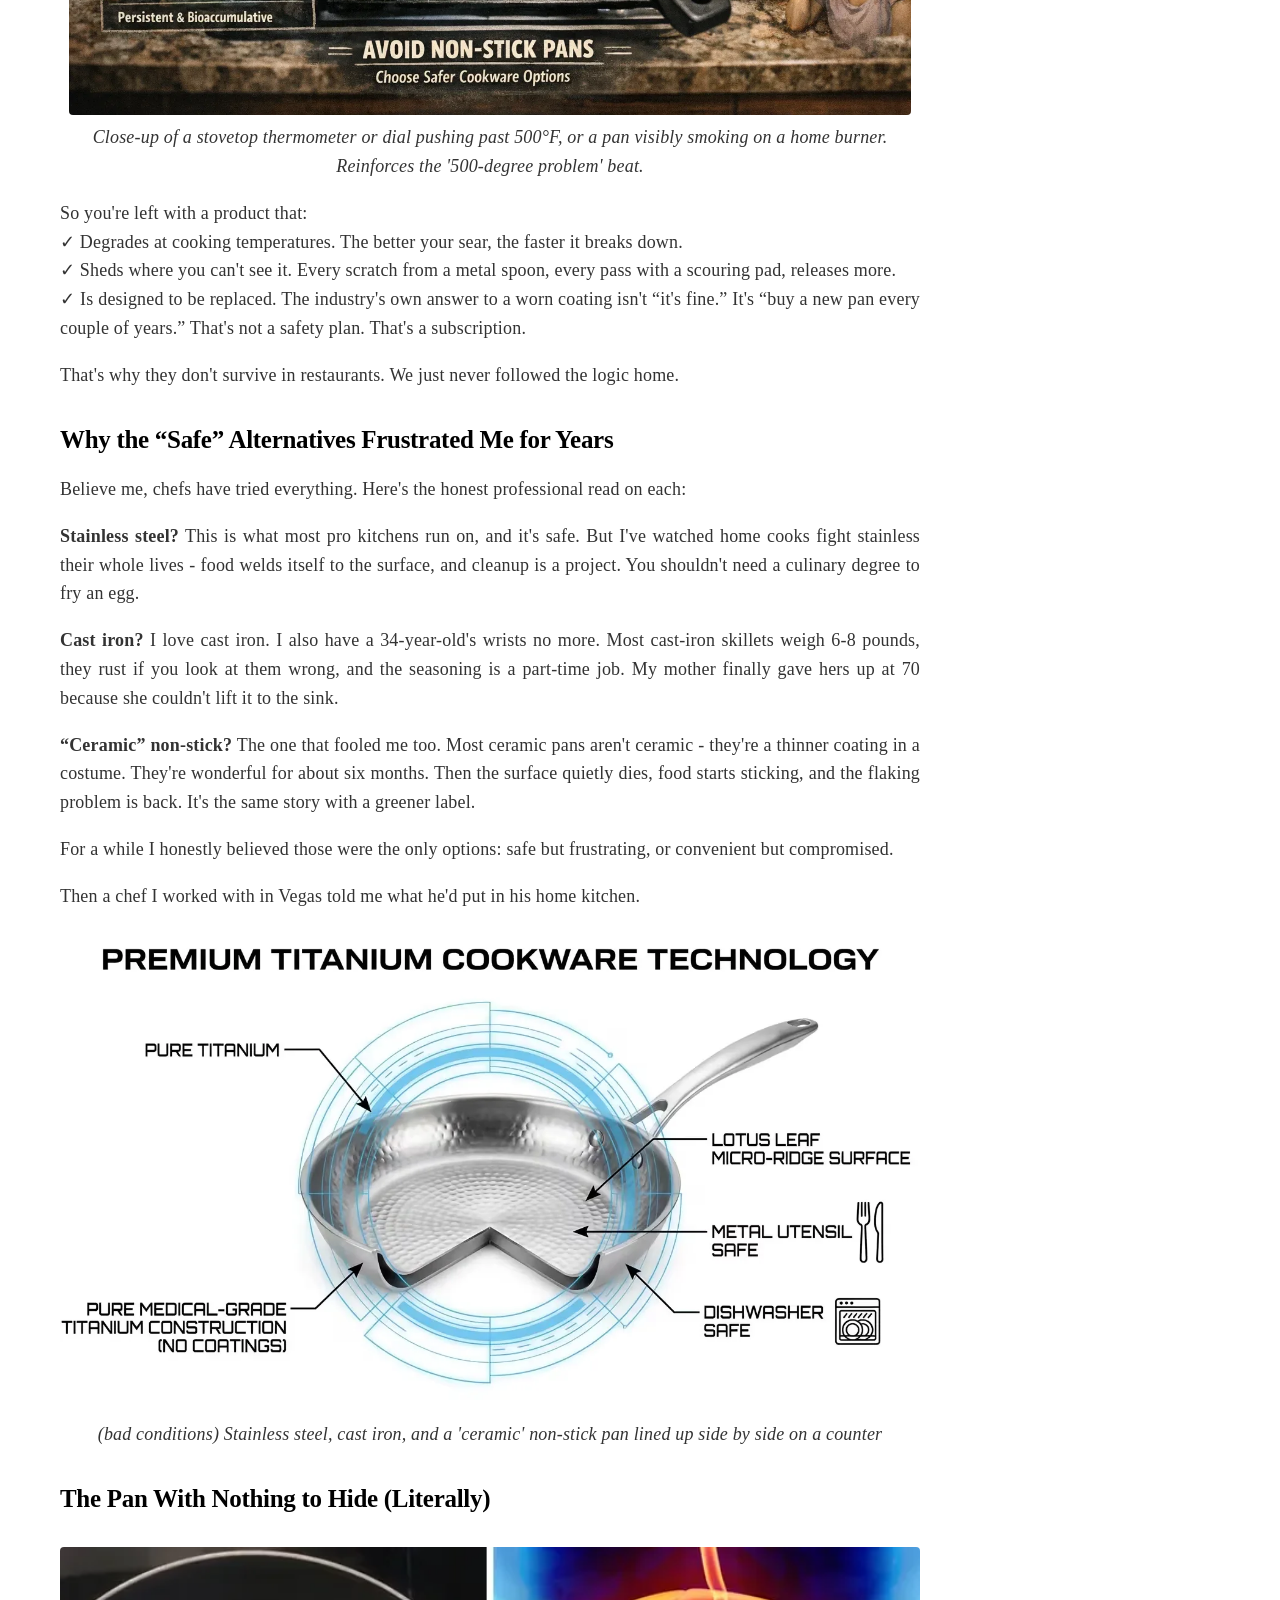
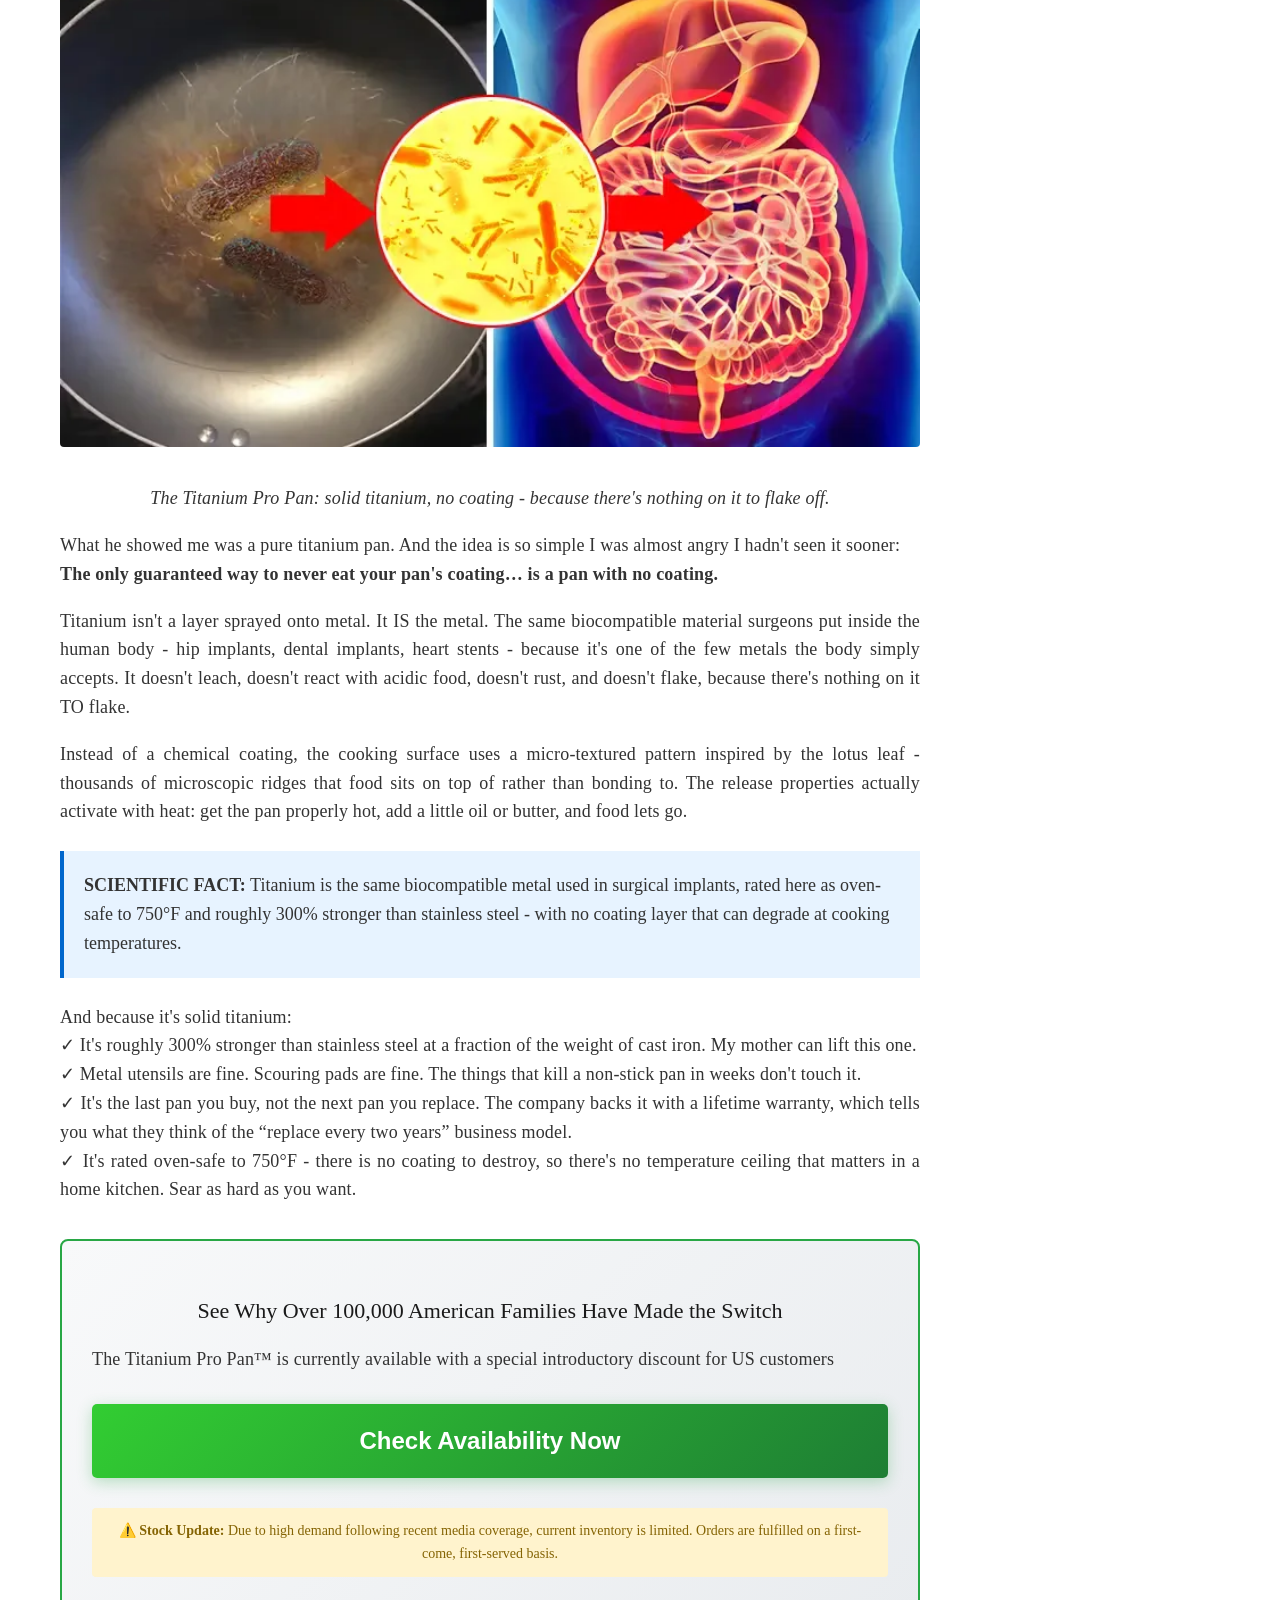
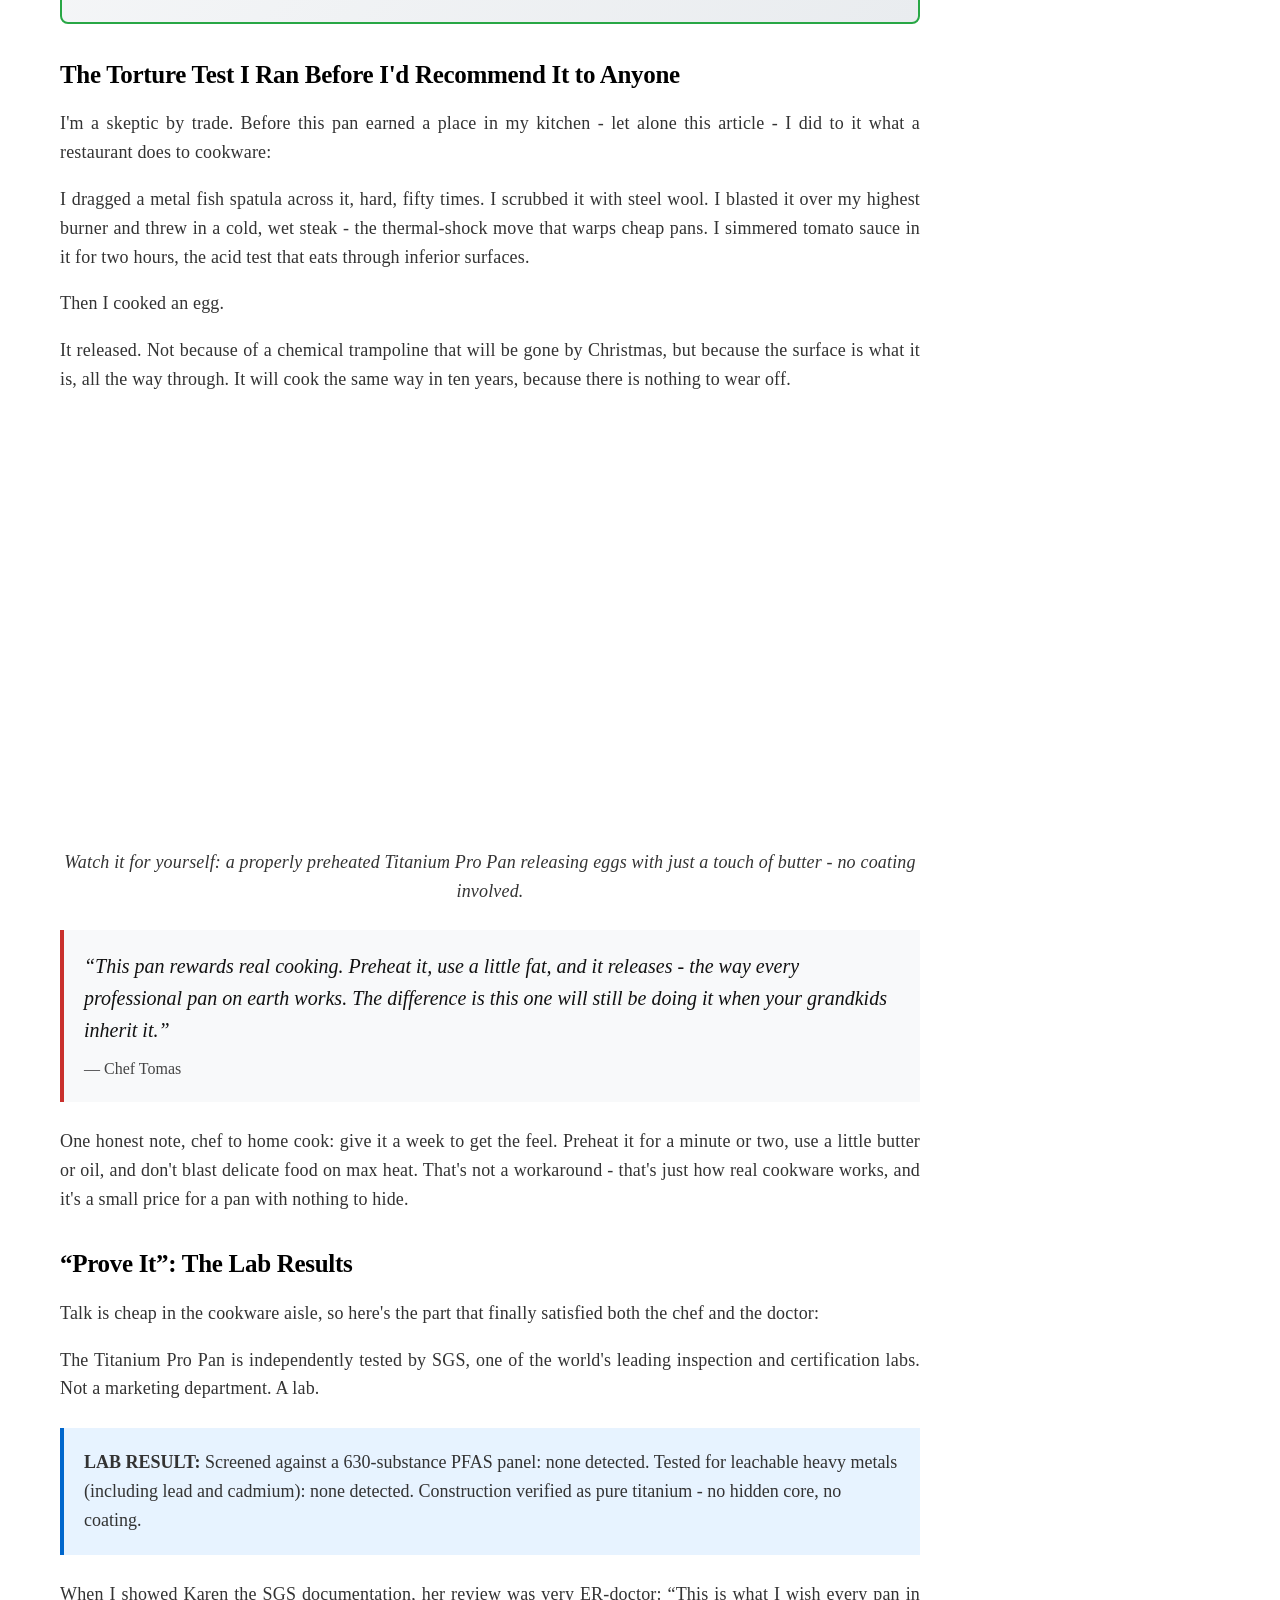
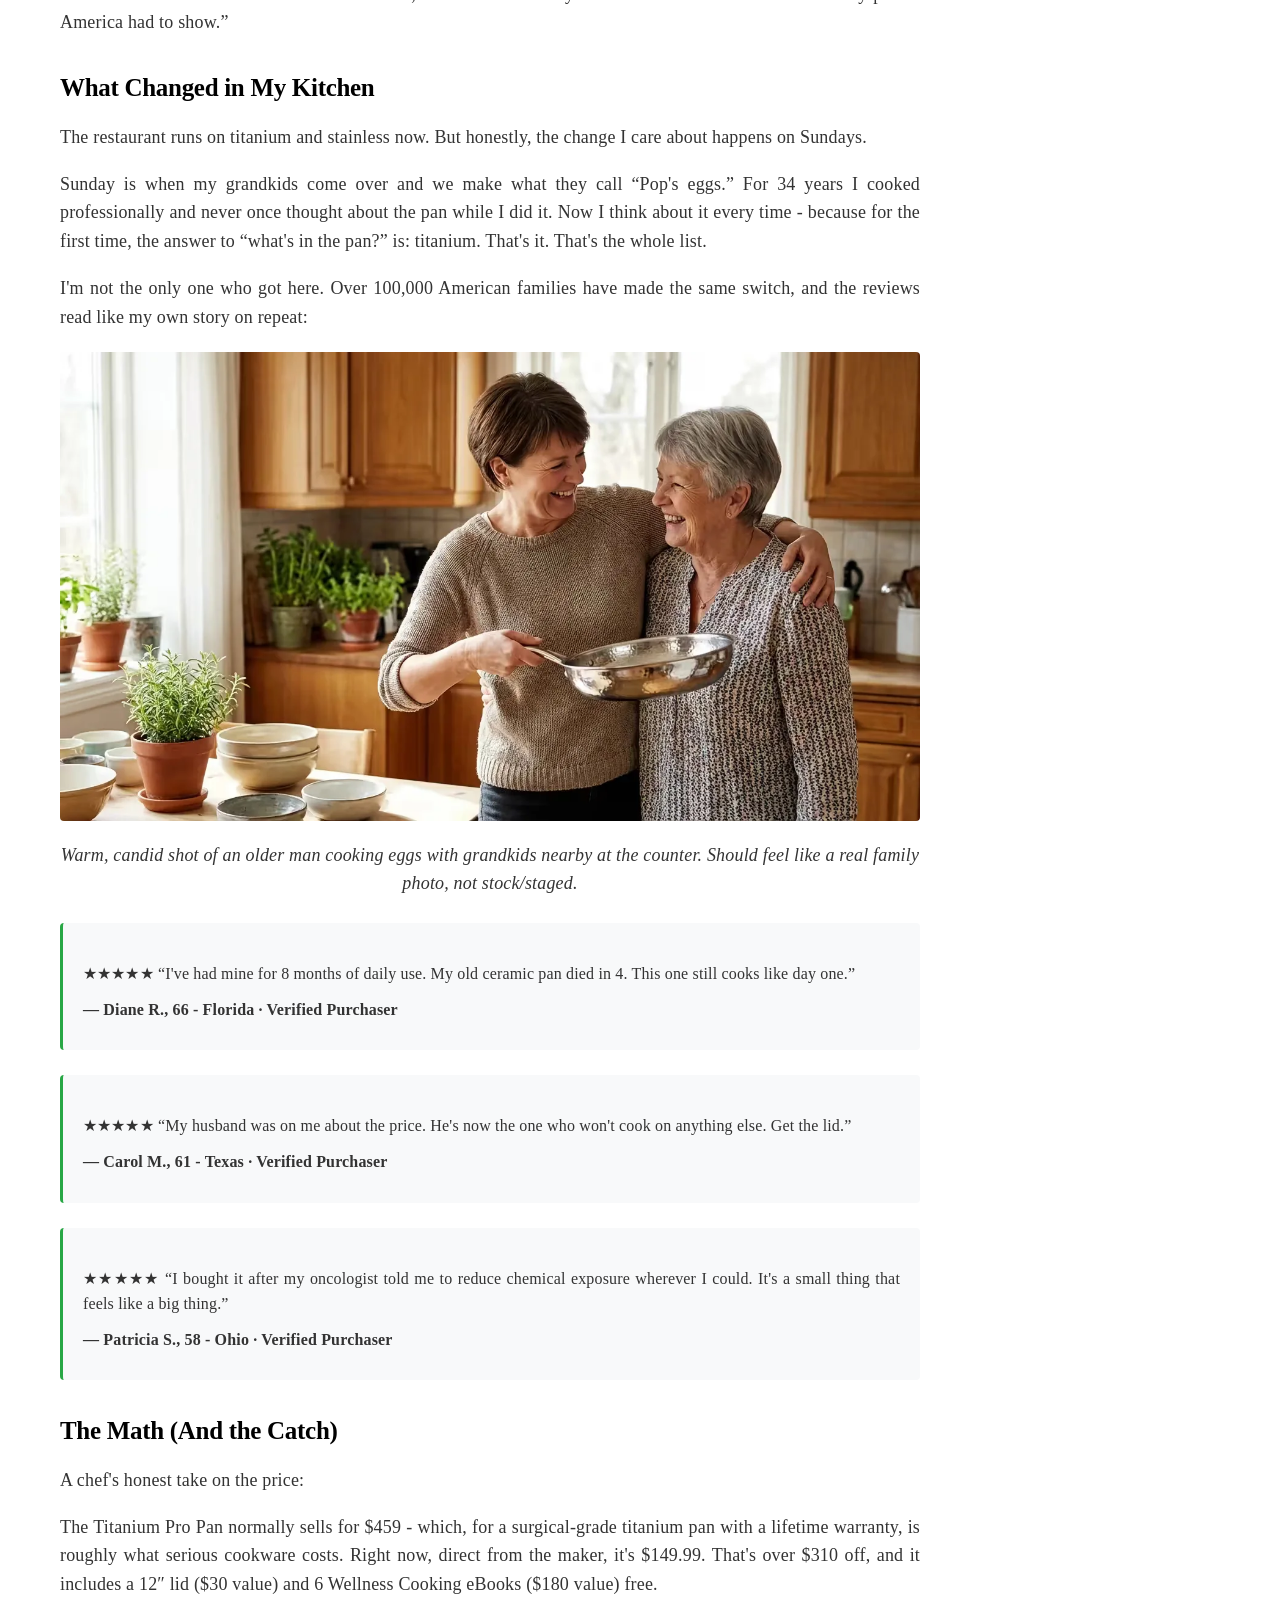
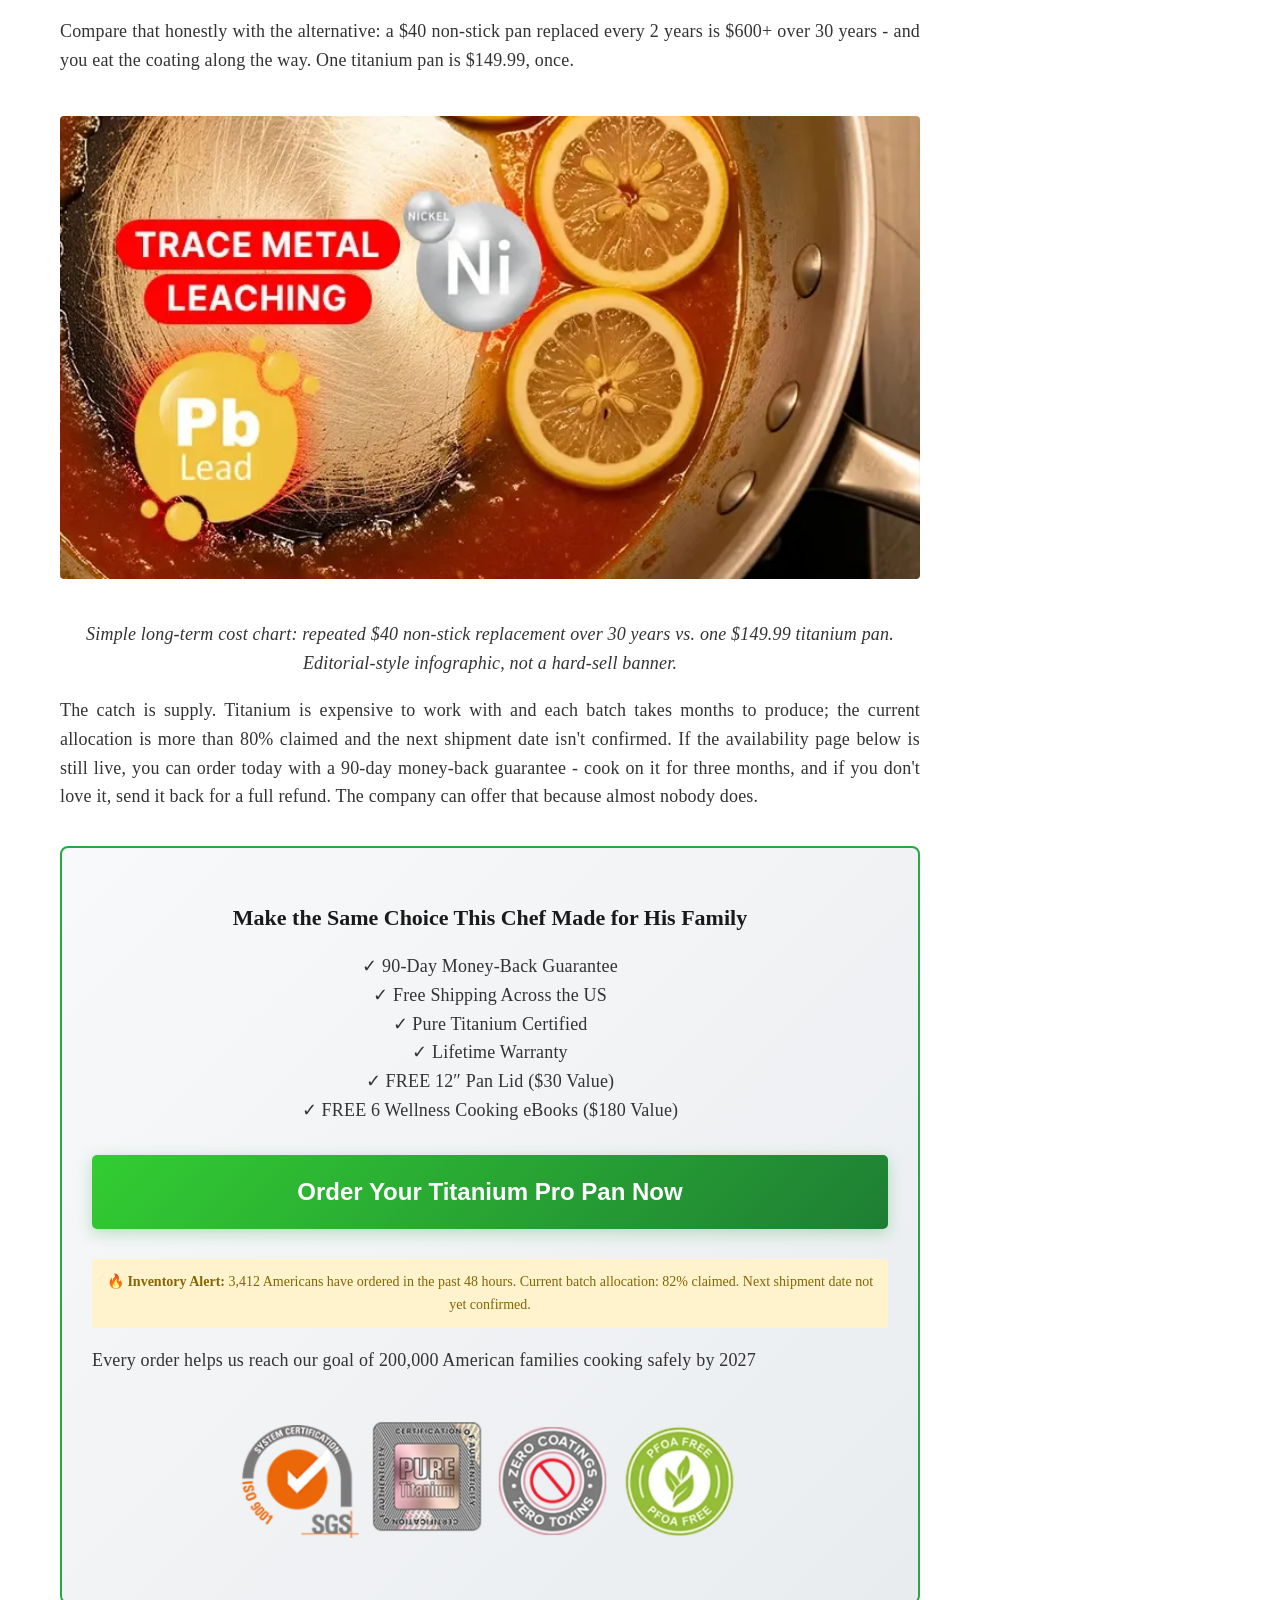
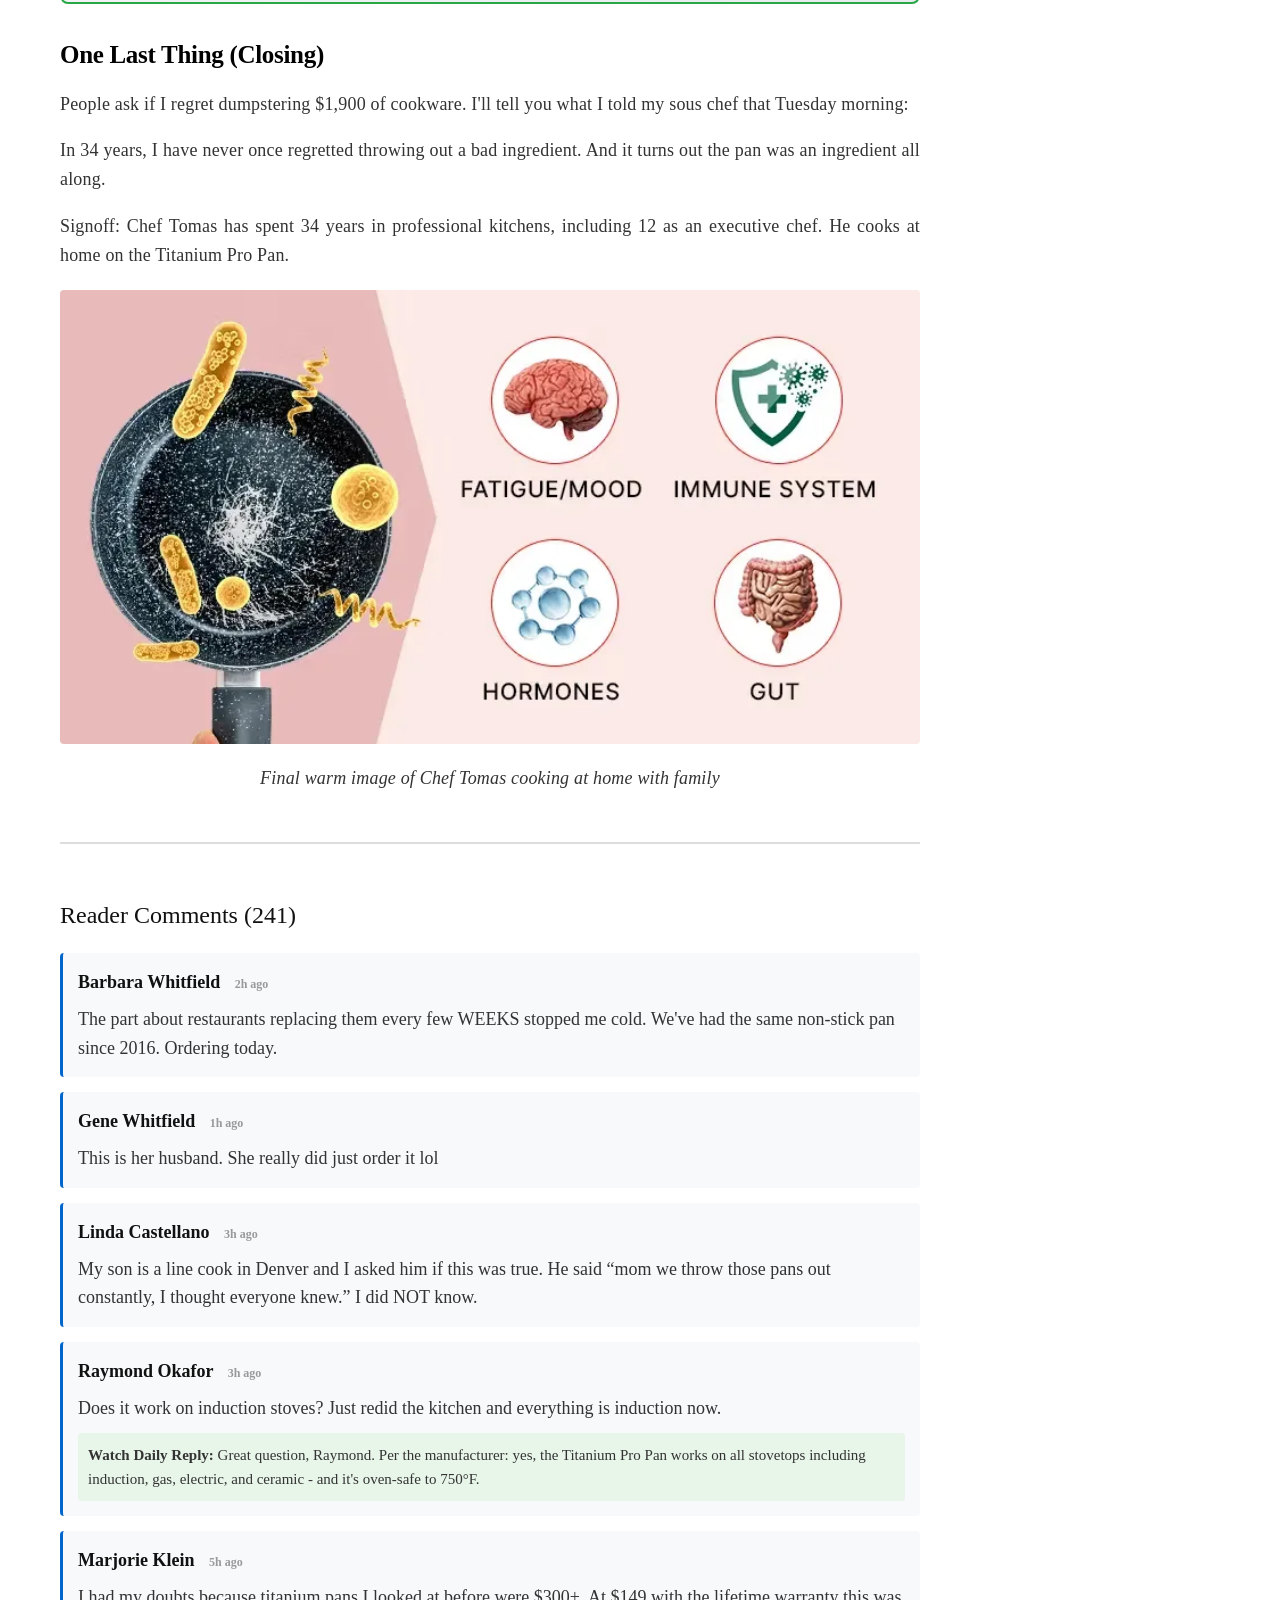
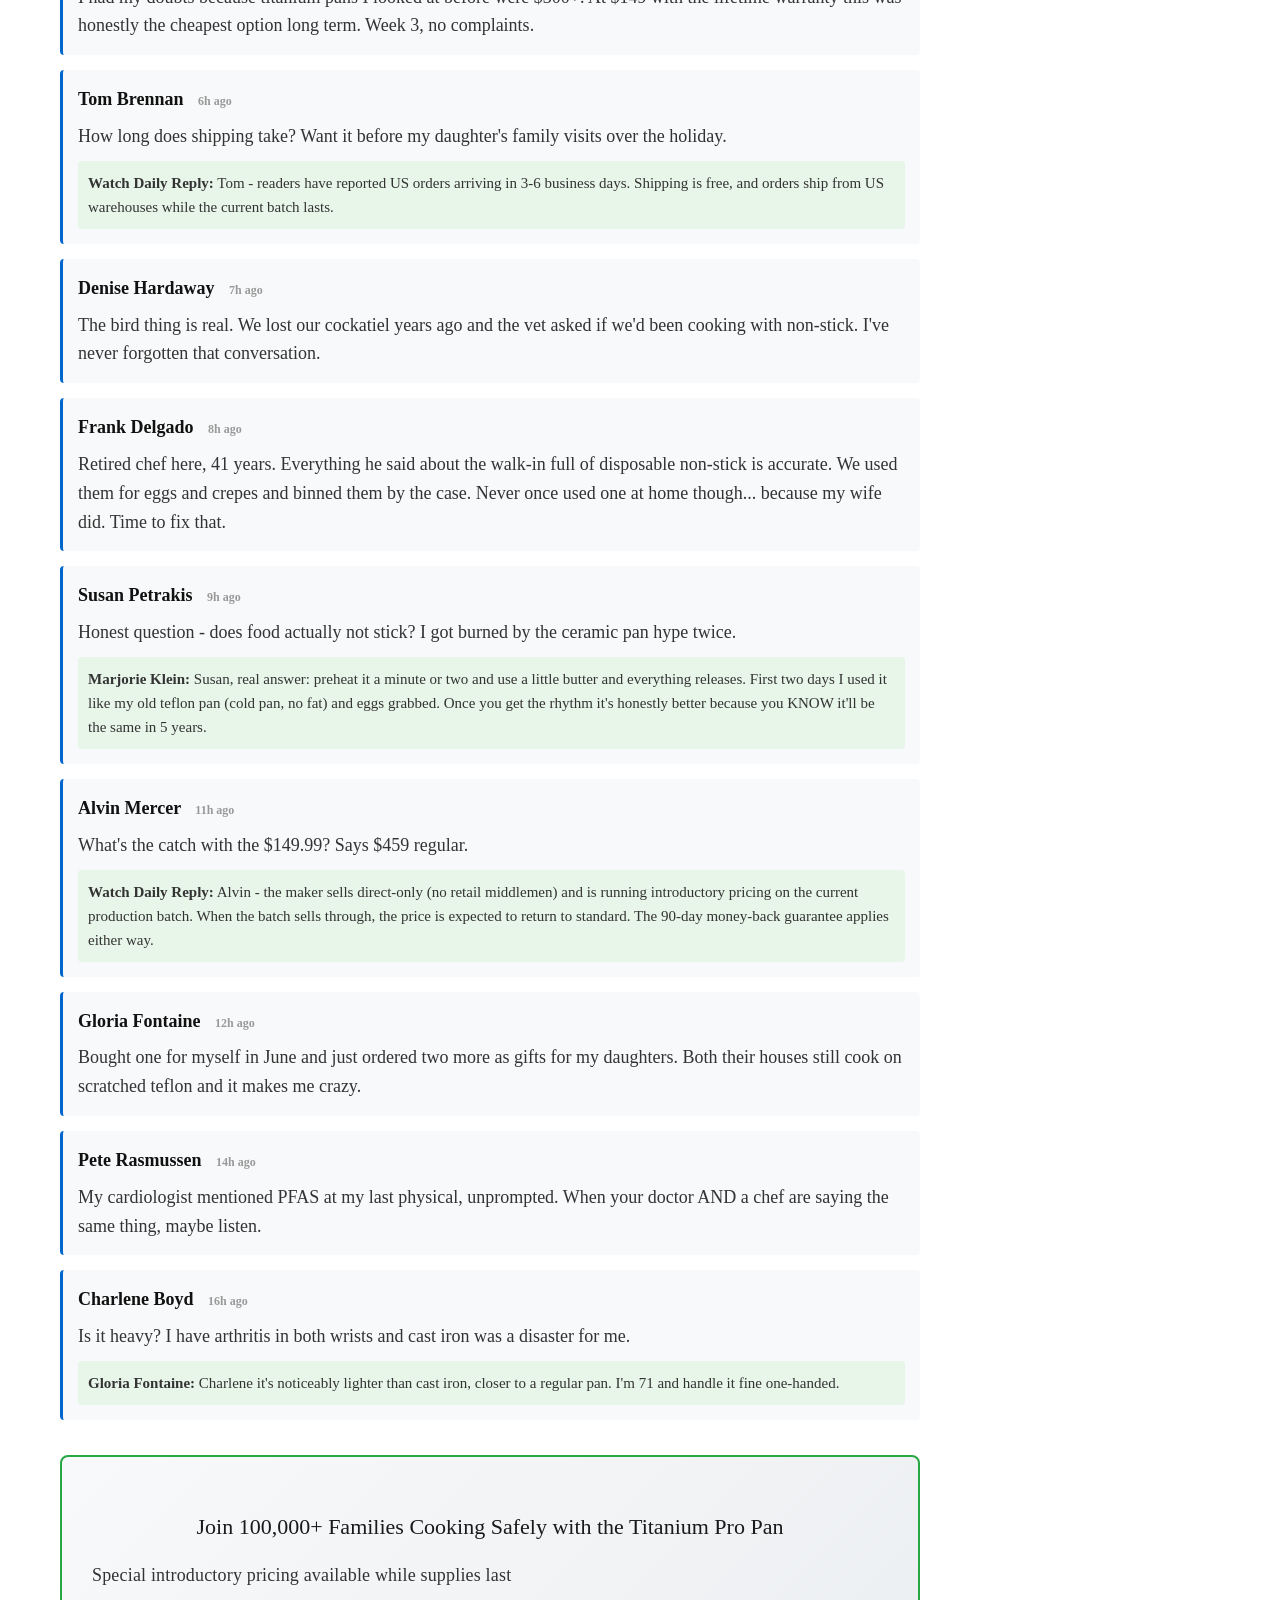
==== commit 0ce7fea4: "ChefV1 update" ====
--- a/ChefV1/index.html
+++ b/ChefV1/index.html
@@ -321,17 +321,19 @@
           <p>
             Sunday is when my grandkids come over and we make what they call “Pop's eggs.” For 34 years I cooked professionally and never once thought about the pan while I did it. Now I think about it every time - because for the first time, the answer to “what's in the pan?” is: titanium. That's it. That's the whole list.
           </p>
+          <p>
+            I'm not the only one who got here. Over 100,000 American families have made the same switch, and the reviews read like my own story on repeat:
+          </p>
           <img
             id="i28ffu"
+            alt="Grandkids at the stove / “Pop's eggs”"
             src="images/task_01kfcqvnc2ep8r39933s4a04sb_1768880510_img_1-5-d947d4d5.webp"
             loading="lazy"
           />
           <p class="image-caption">
-            Warm, candid shot of an older man cooking eggs with grandkids nearby at the counter.
-          </p>
-          <p>
-            I'm not the only one who got here. Over 100,000 American families have made the same switch, and the reviews read like my own story on repeat:
-          </p>
+            Warm, candid shot of an older man cooking eggs with grandkids nearby at the counter. Should feel like a real family photo, not stock/staged.
+          </p>
+          
           <div class="testimonial">
             <p id="ig3l5d">
               ★★★★★ “I've had mine for 8 months of daily use. My old ceramic pan died in 4. This one still cooks like day one.”
@@ -368,13 +370,13 @@
           </p>
           <img
             src="images/common_img6-37a49364-b98a19f0.webp"
-            alt="Long-term cost comparison chart"
+            alt="Cost comparison chart"
             id="ii5uem"
             loading="lazy"
             class="article-image"
           />
           <p class="image-caption">
-            Simple long-term cost chart: repeated $40 non-stick replacement over 30 years vs. one $149.99 titanium pan.
+            Simple long-term cost chart: repeated $40 non-stick replacement over 30 years vs. one $149.99 titanium pan. Editorial-style infographic, not a hard-sell banner.
           </p>
           <p>
             The catch is supply. Titanium is expensive to work with and each batch takes months to produce; the current allocation is more than 80% claimed and the next shipment date isn't confirmed. If the availability page below is still live, you can order today with a 90-day money-back guarantee - cook on it for three months, and if you don't love it, send it back for a full refund. The company can offer that because almost nobody does.
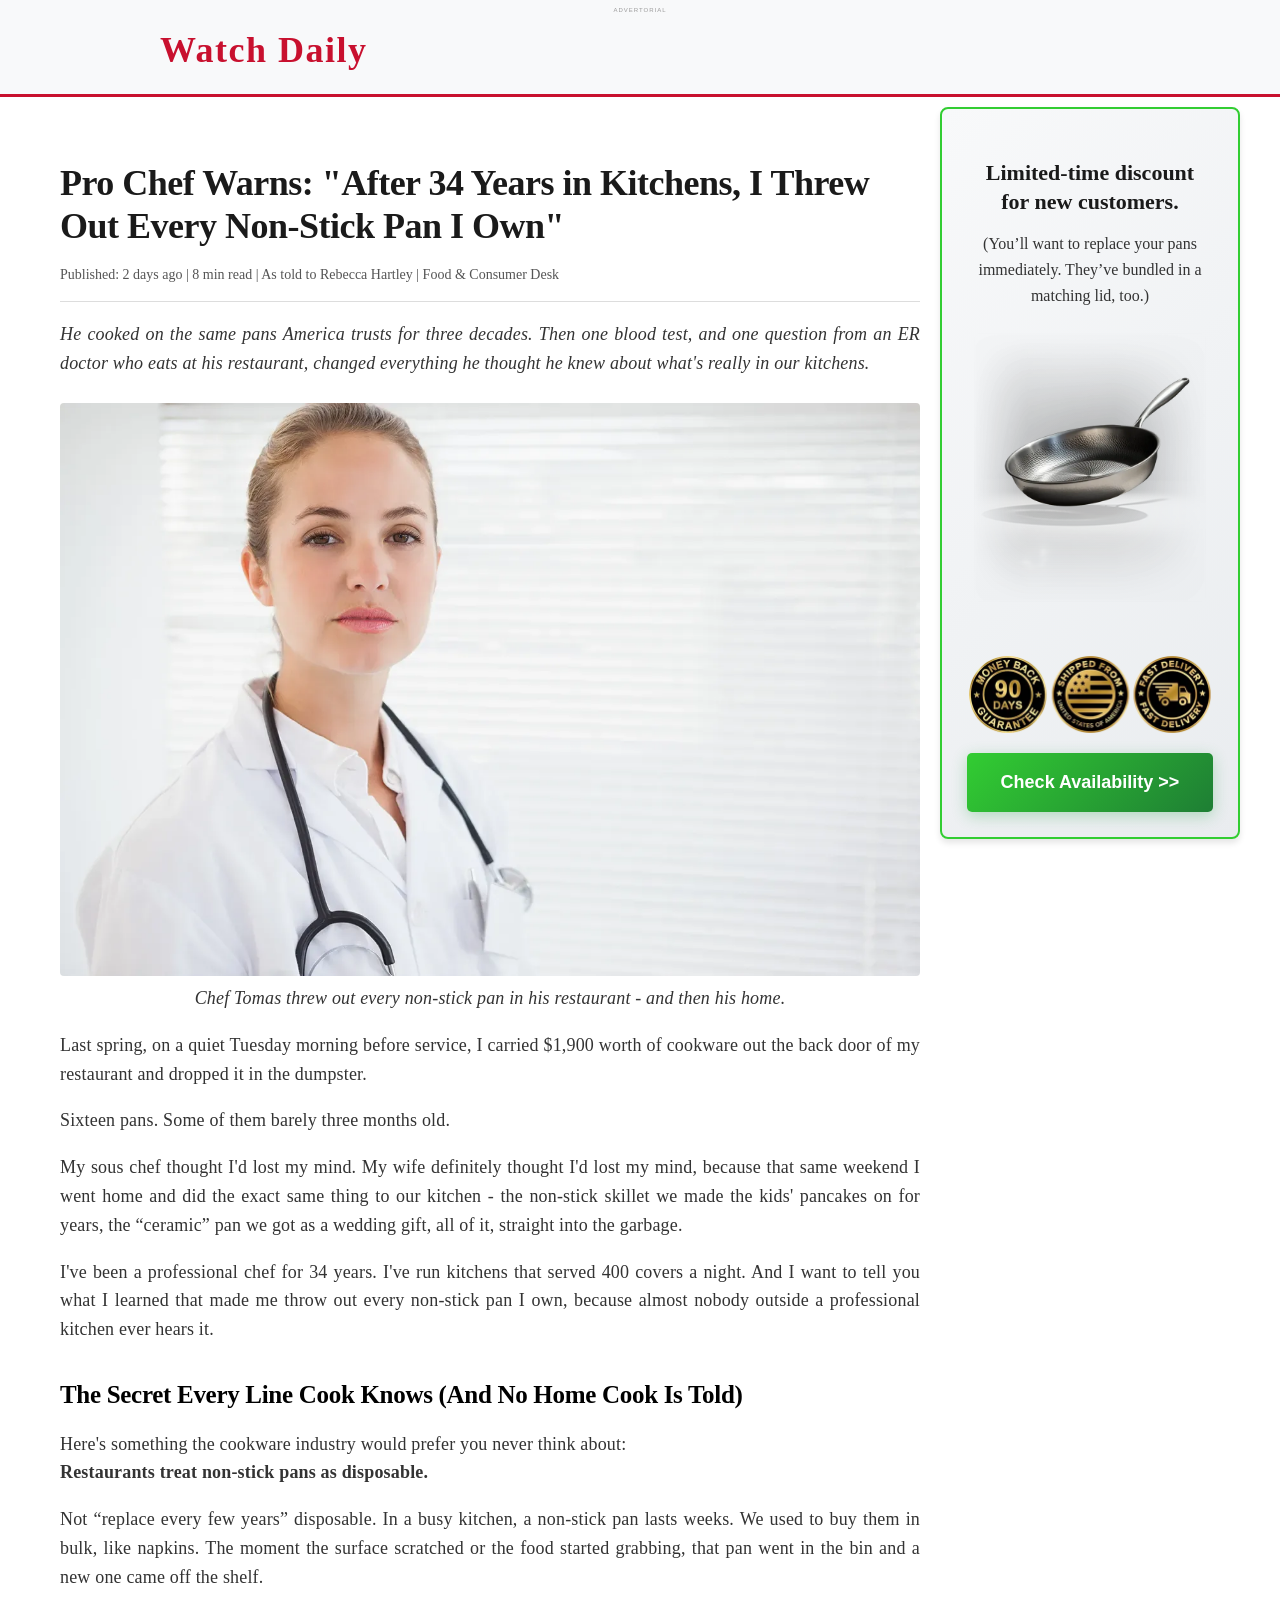
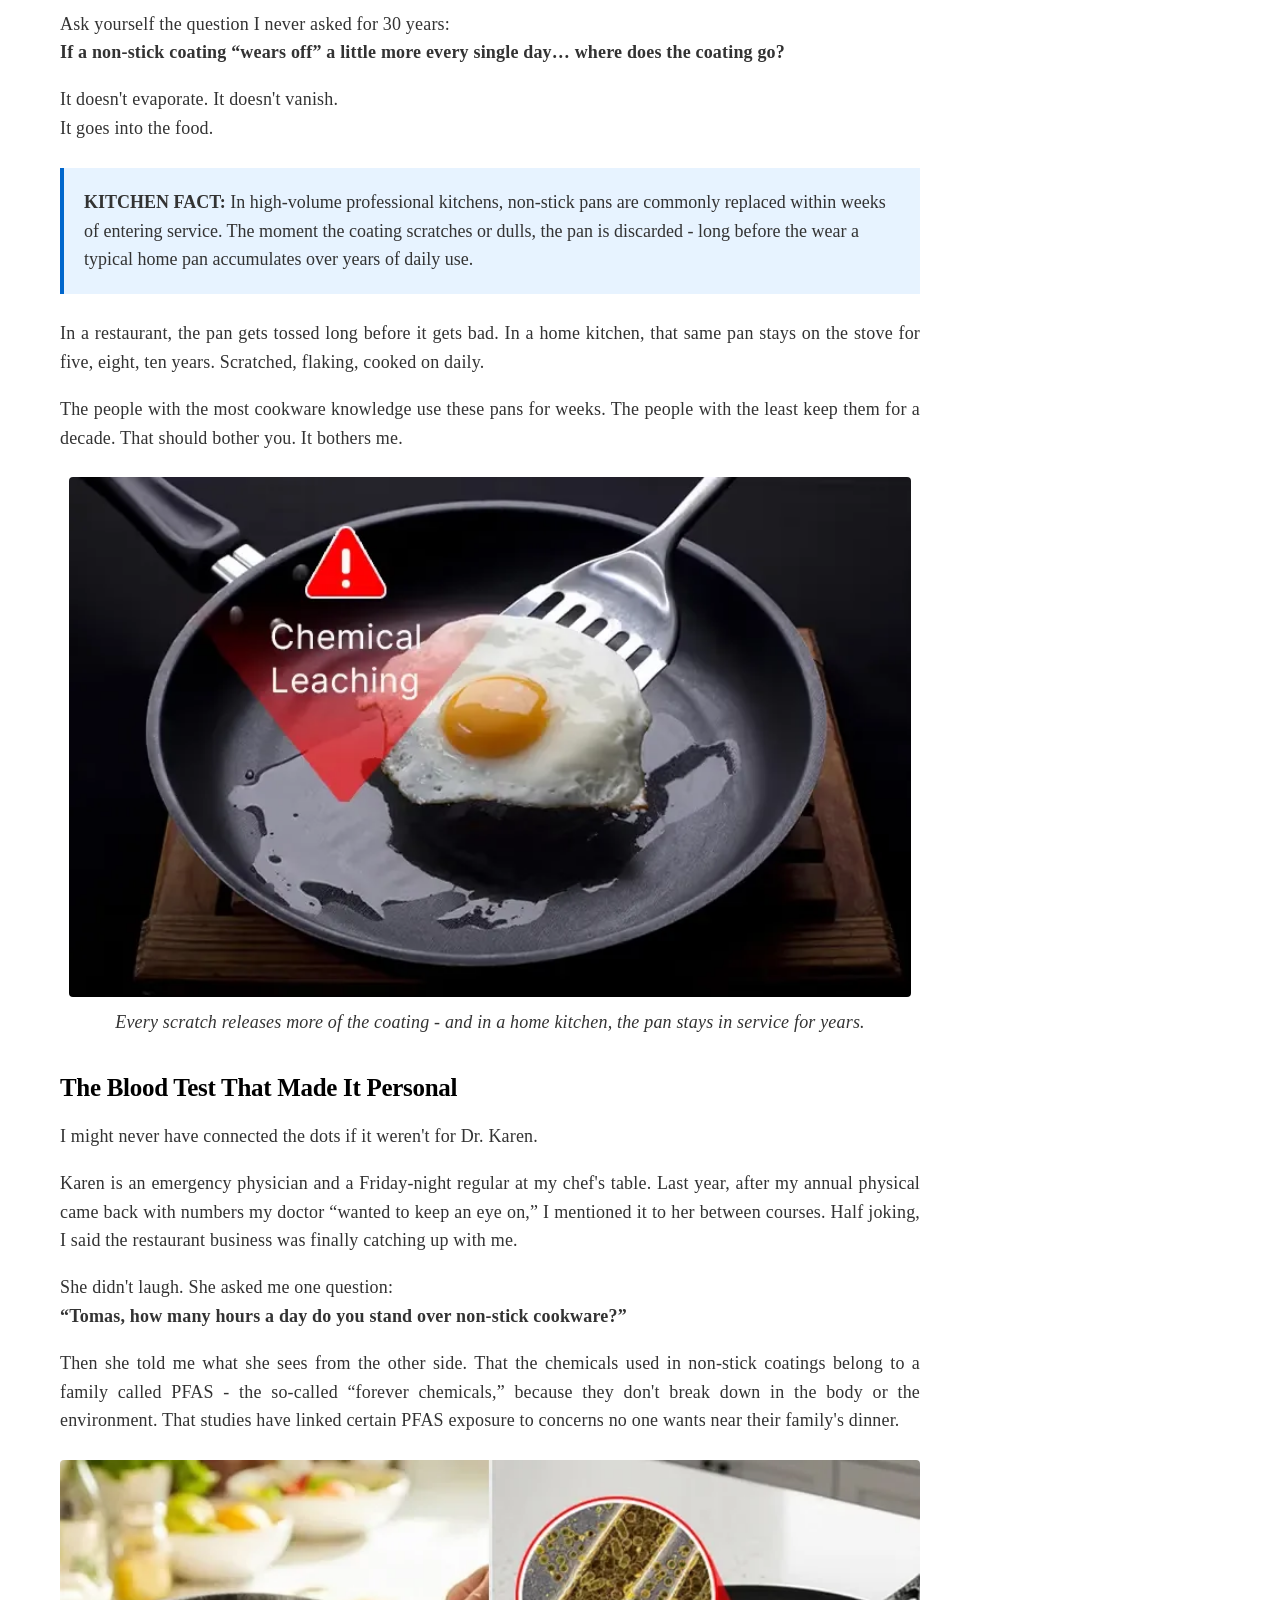
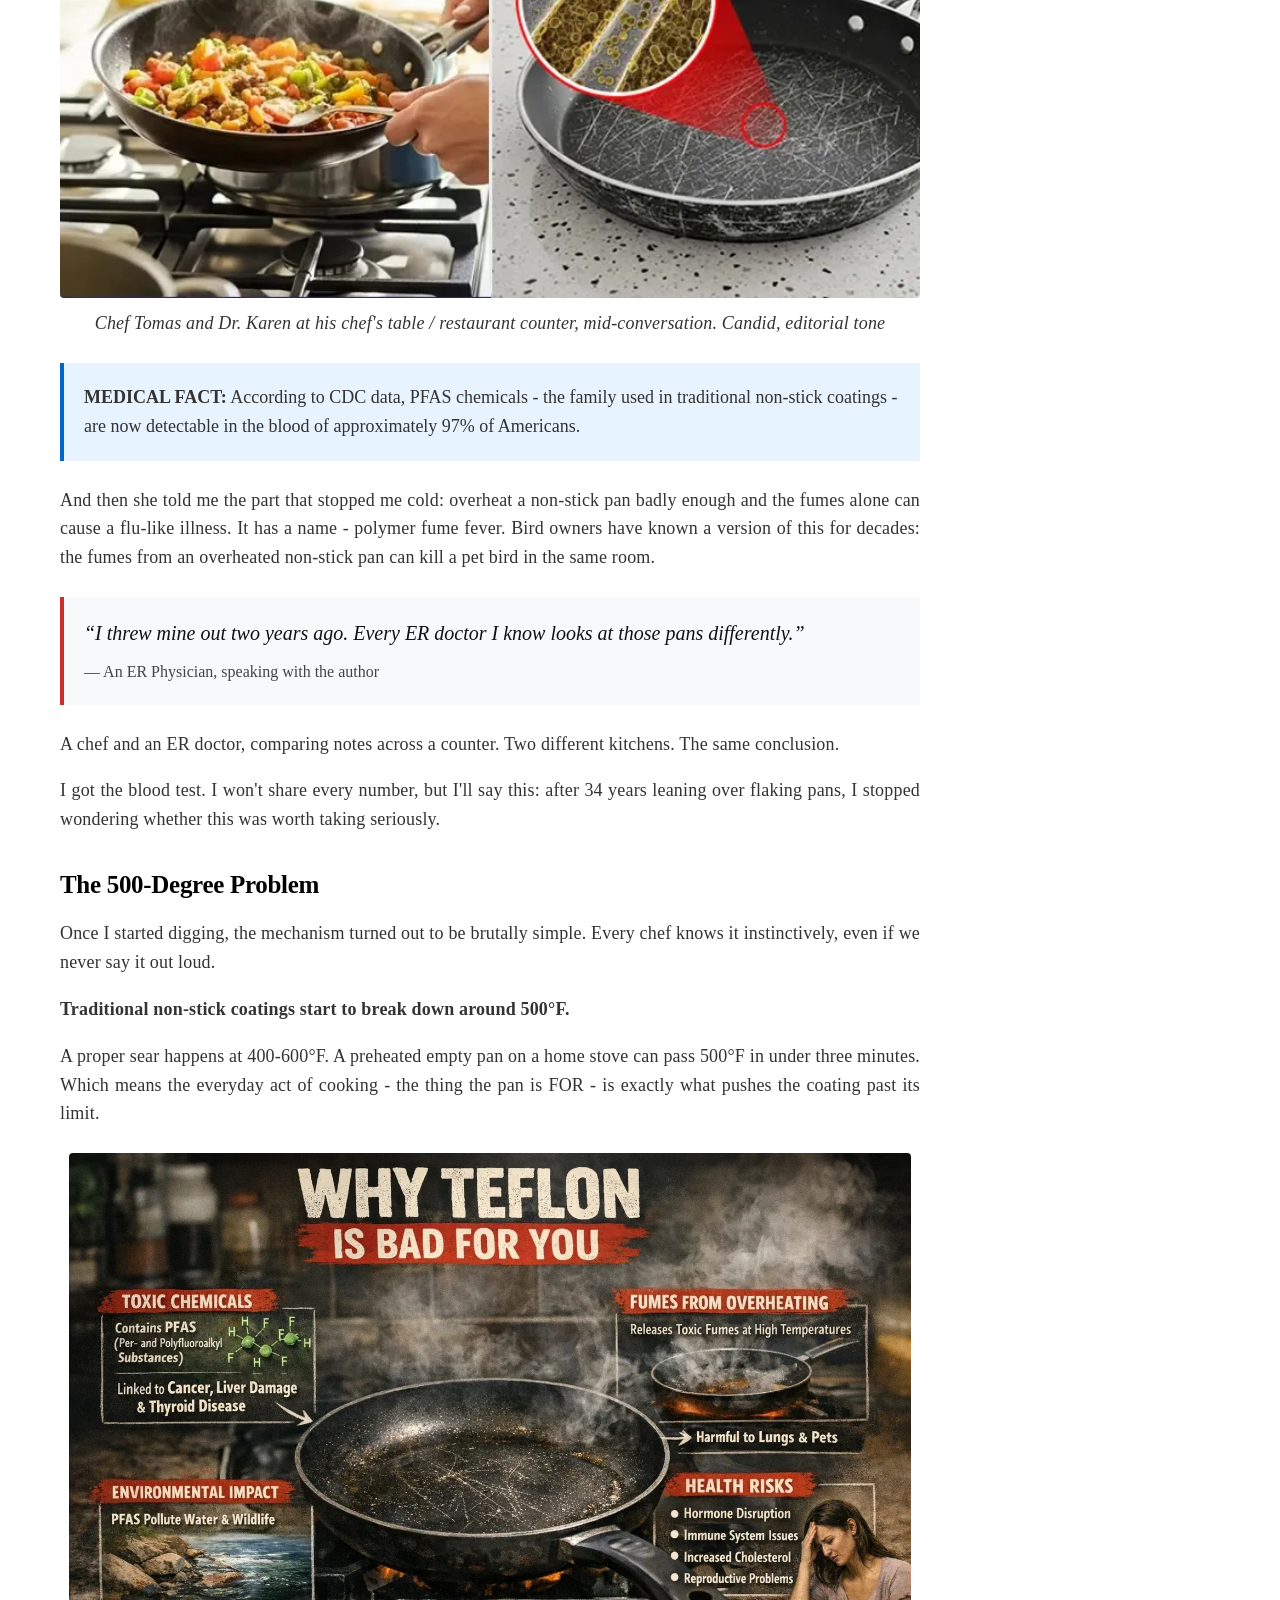
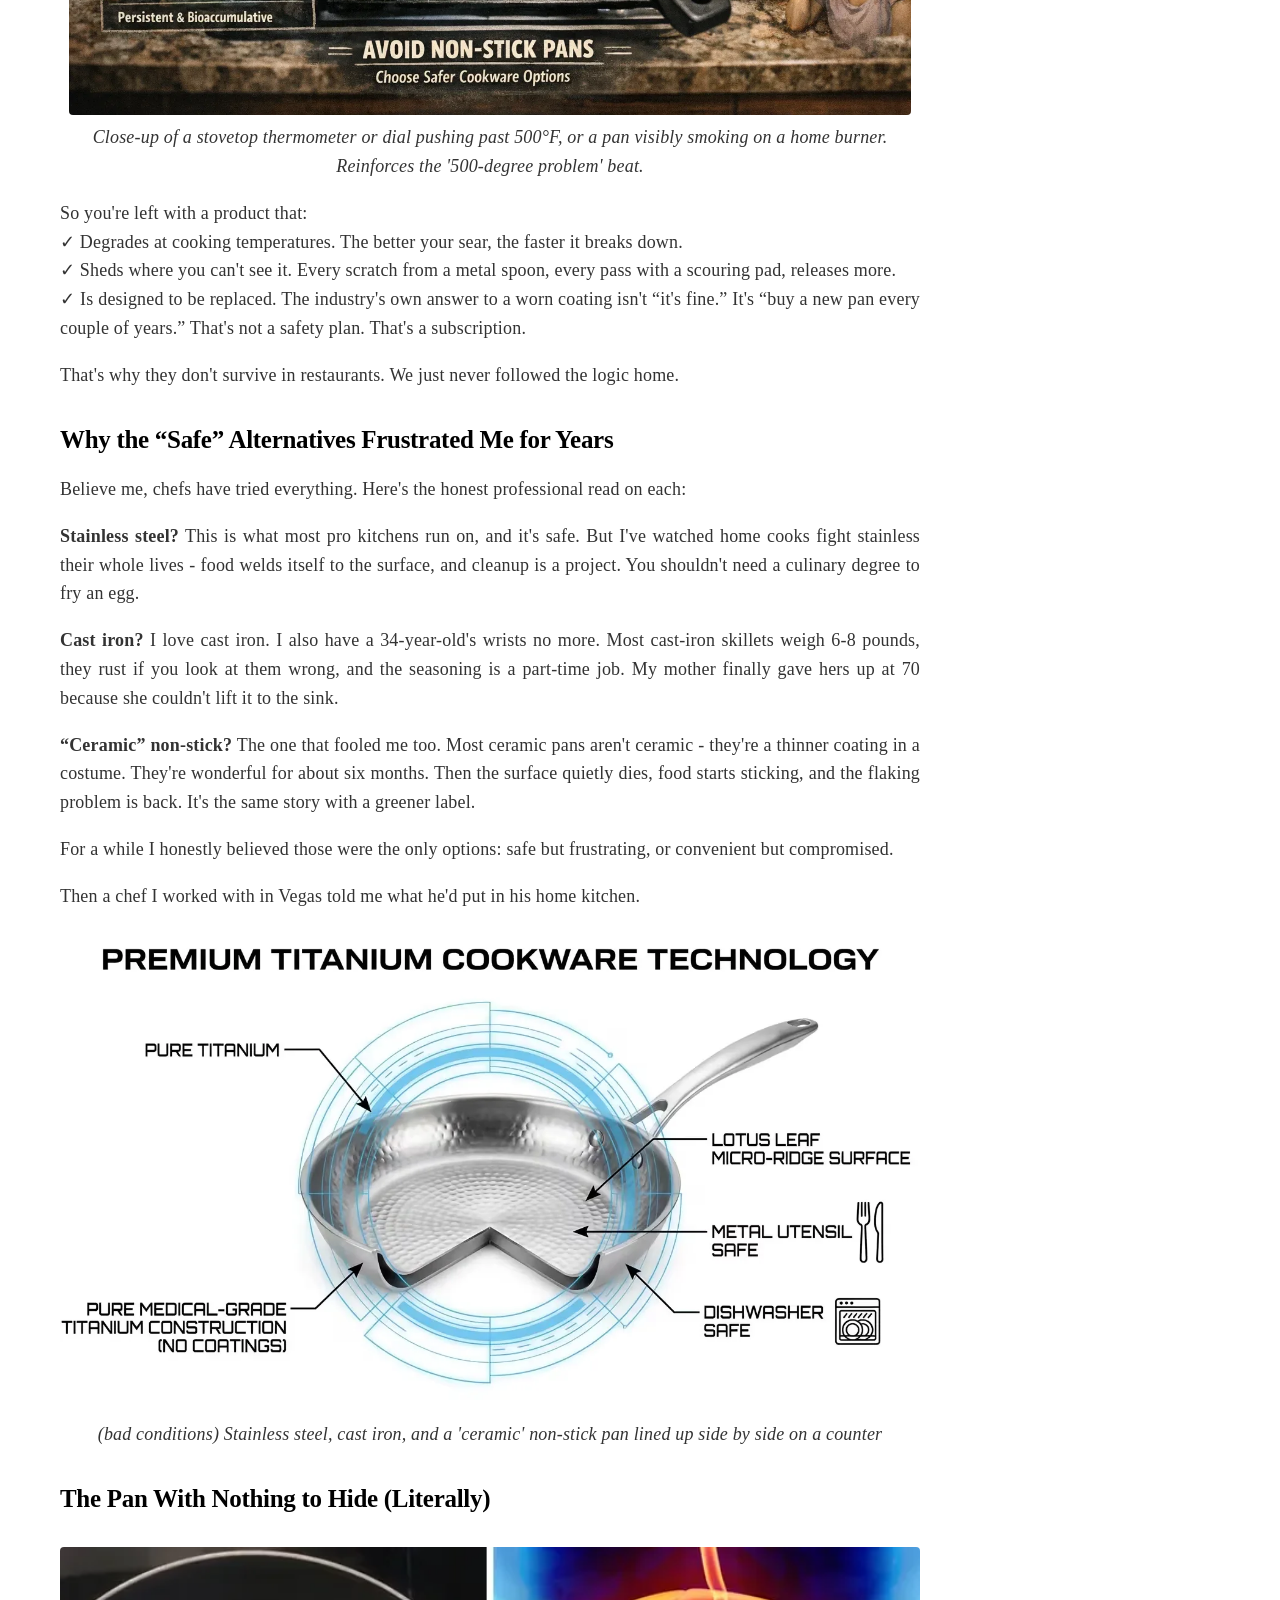
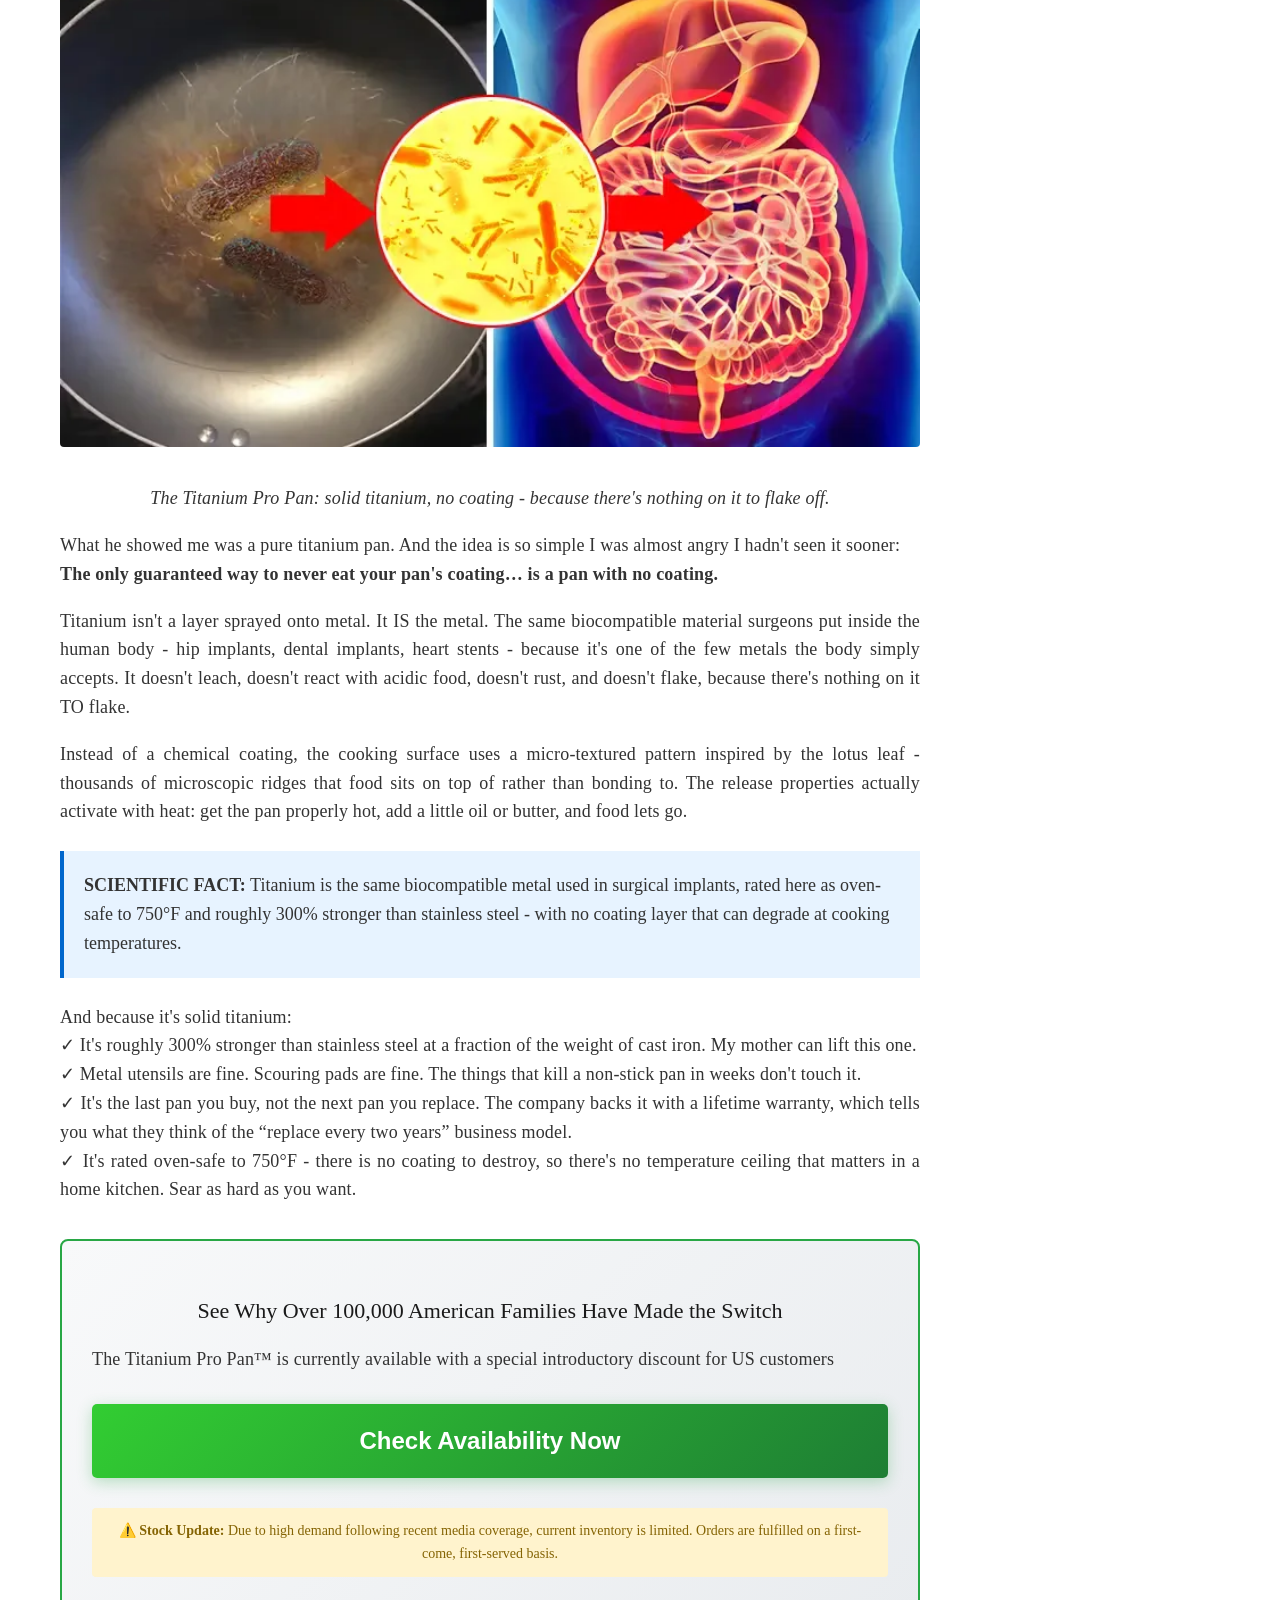
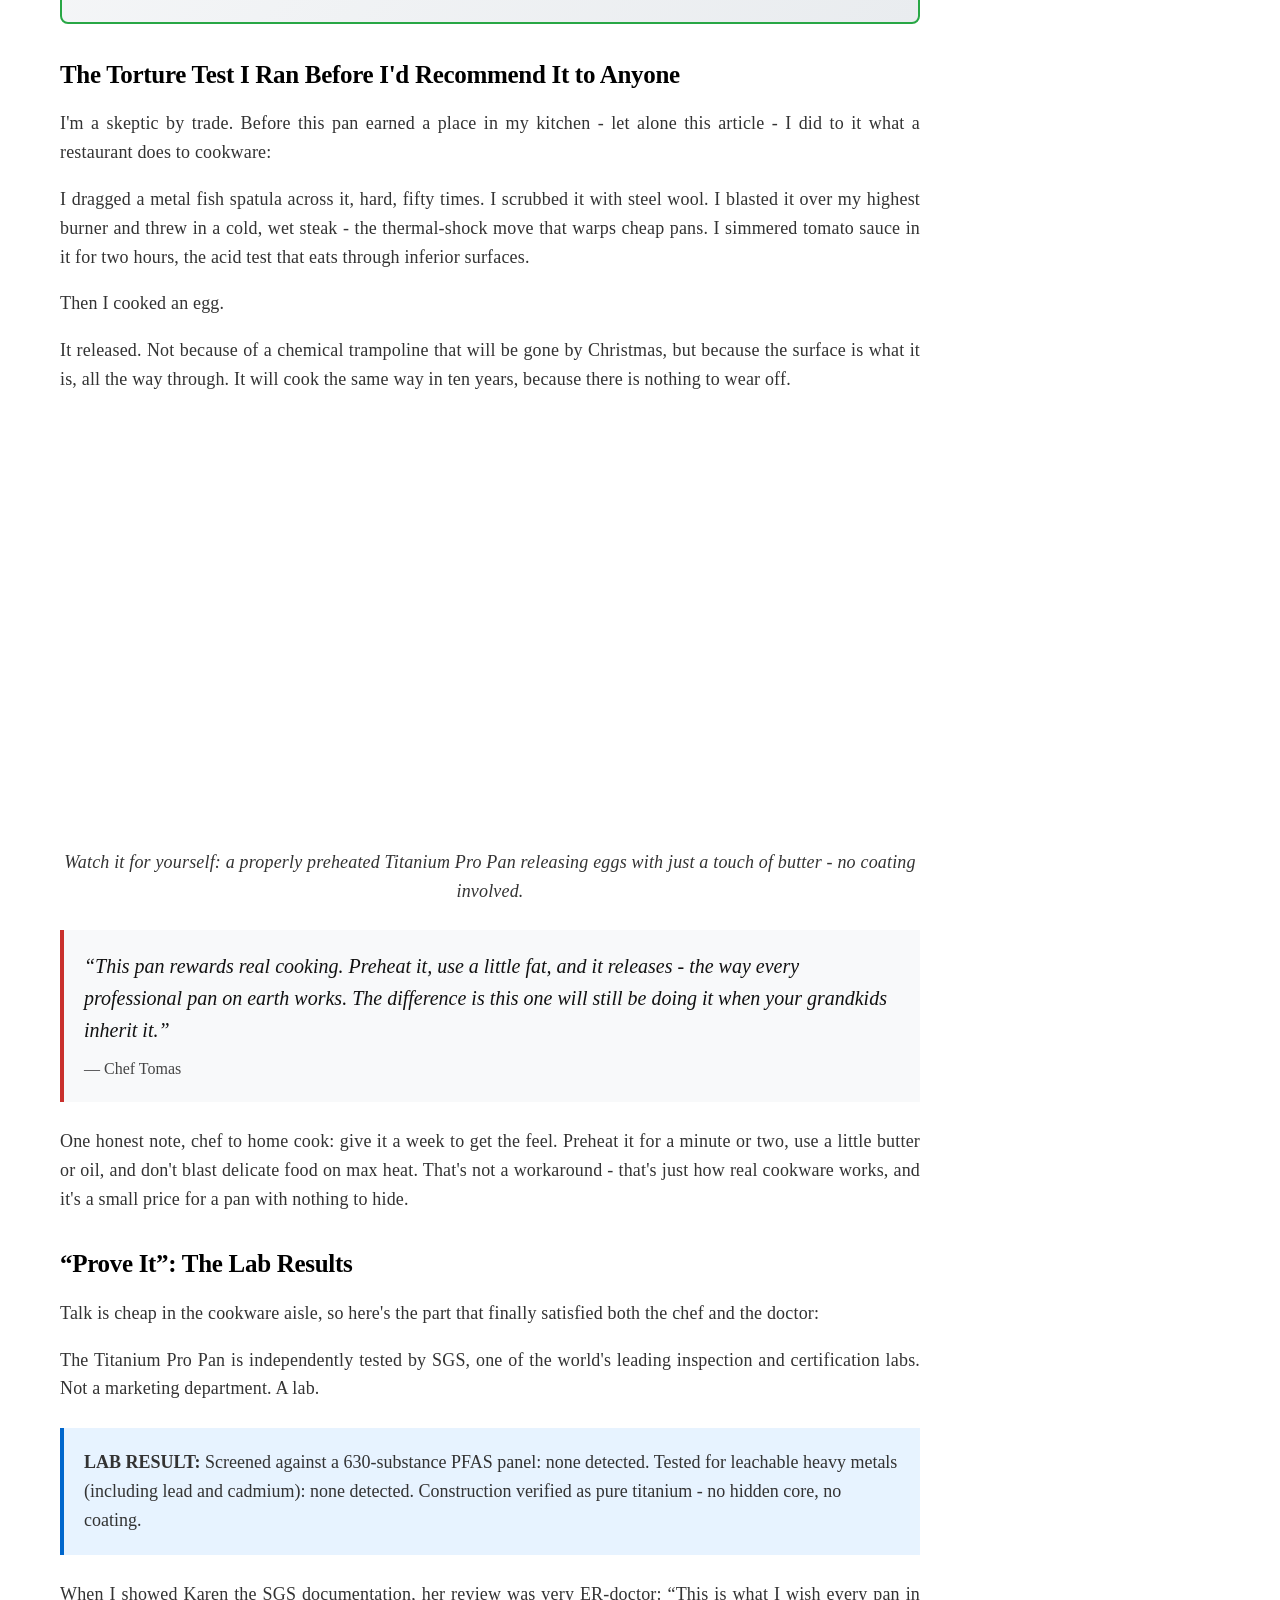
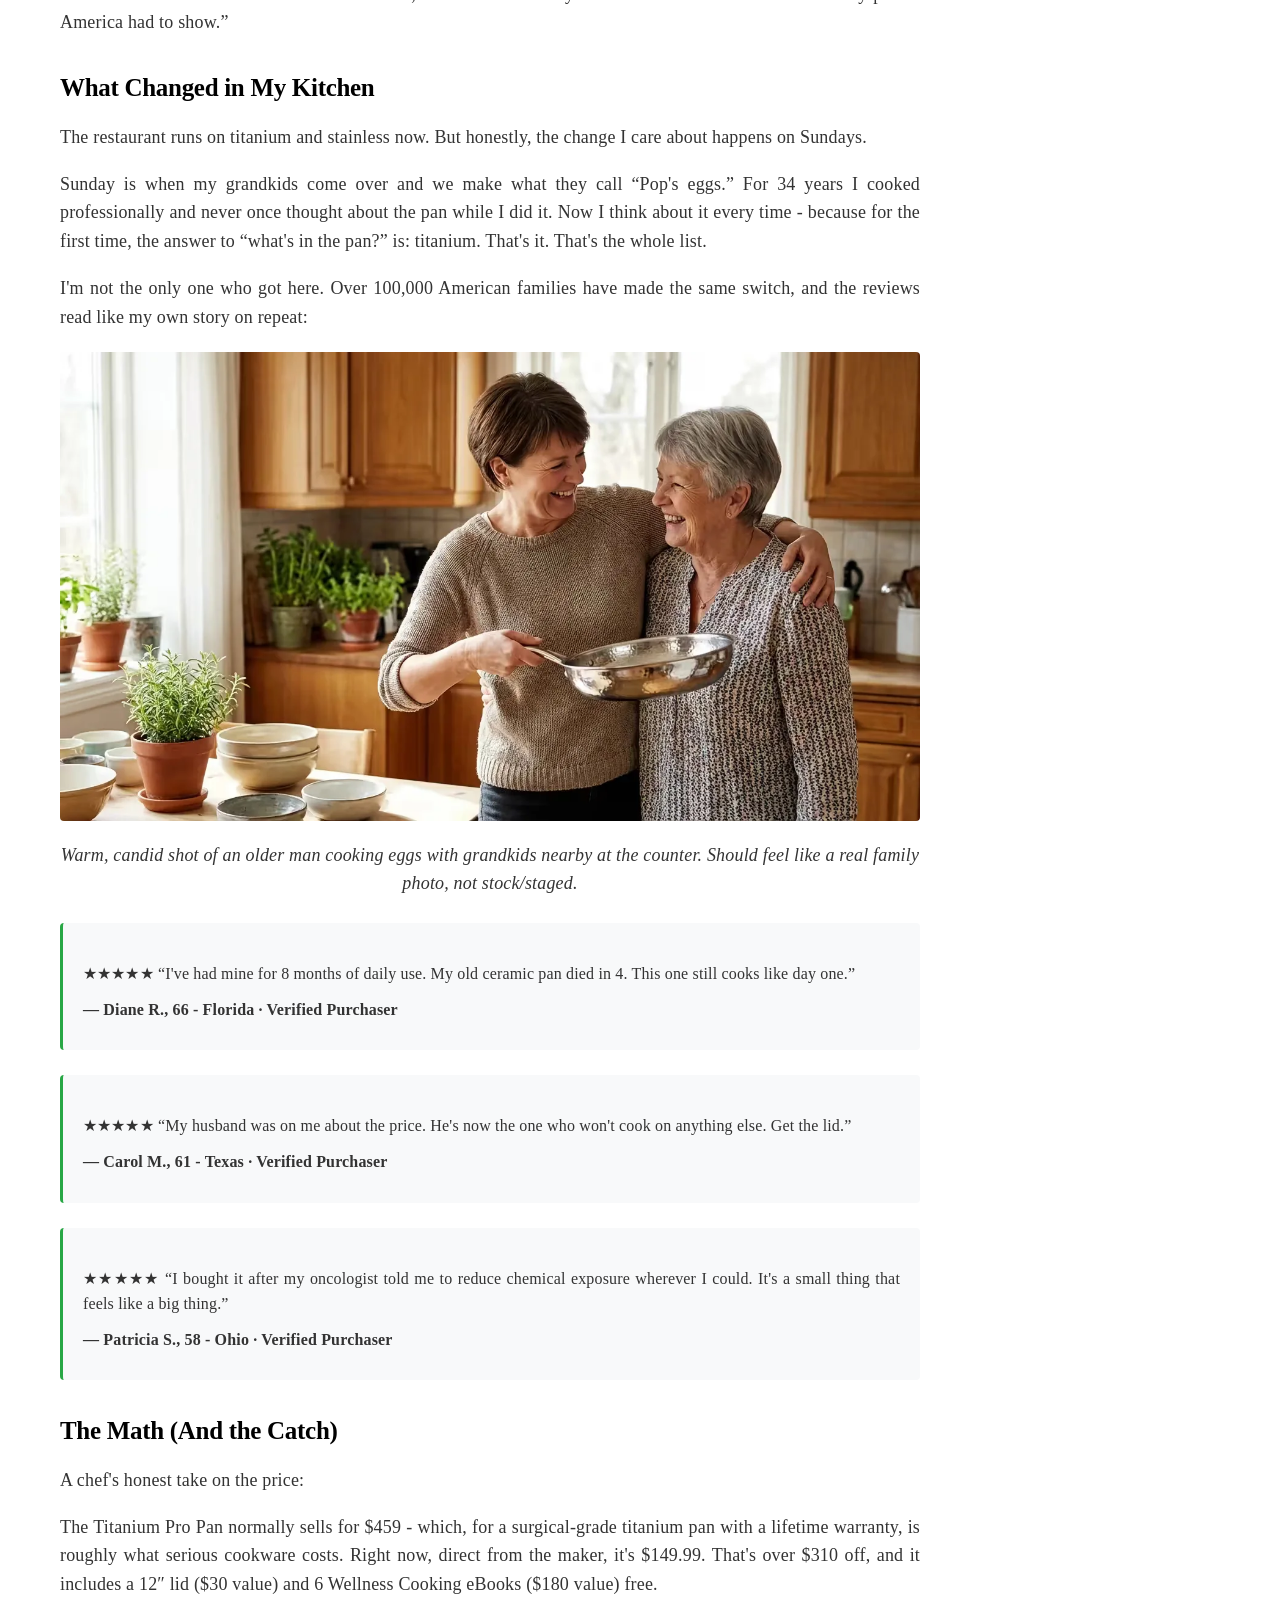
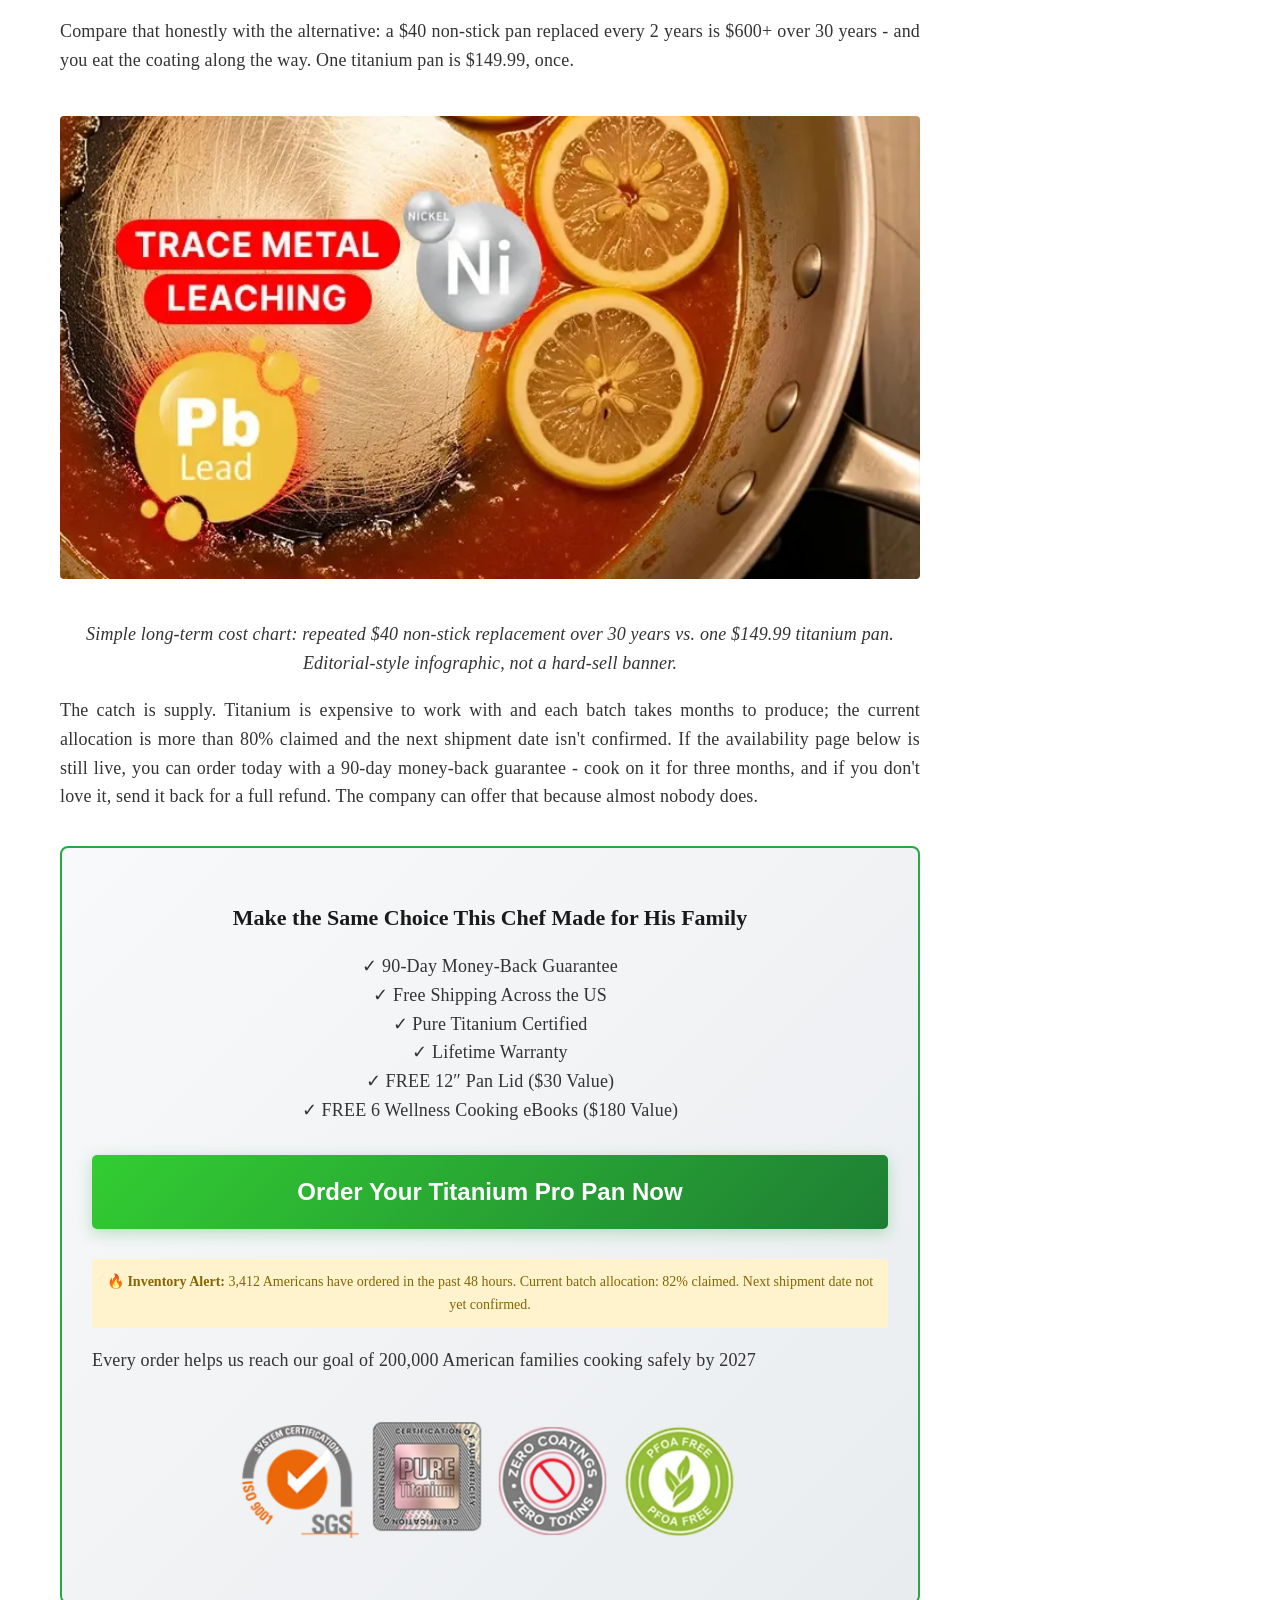
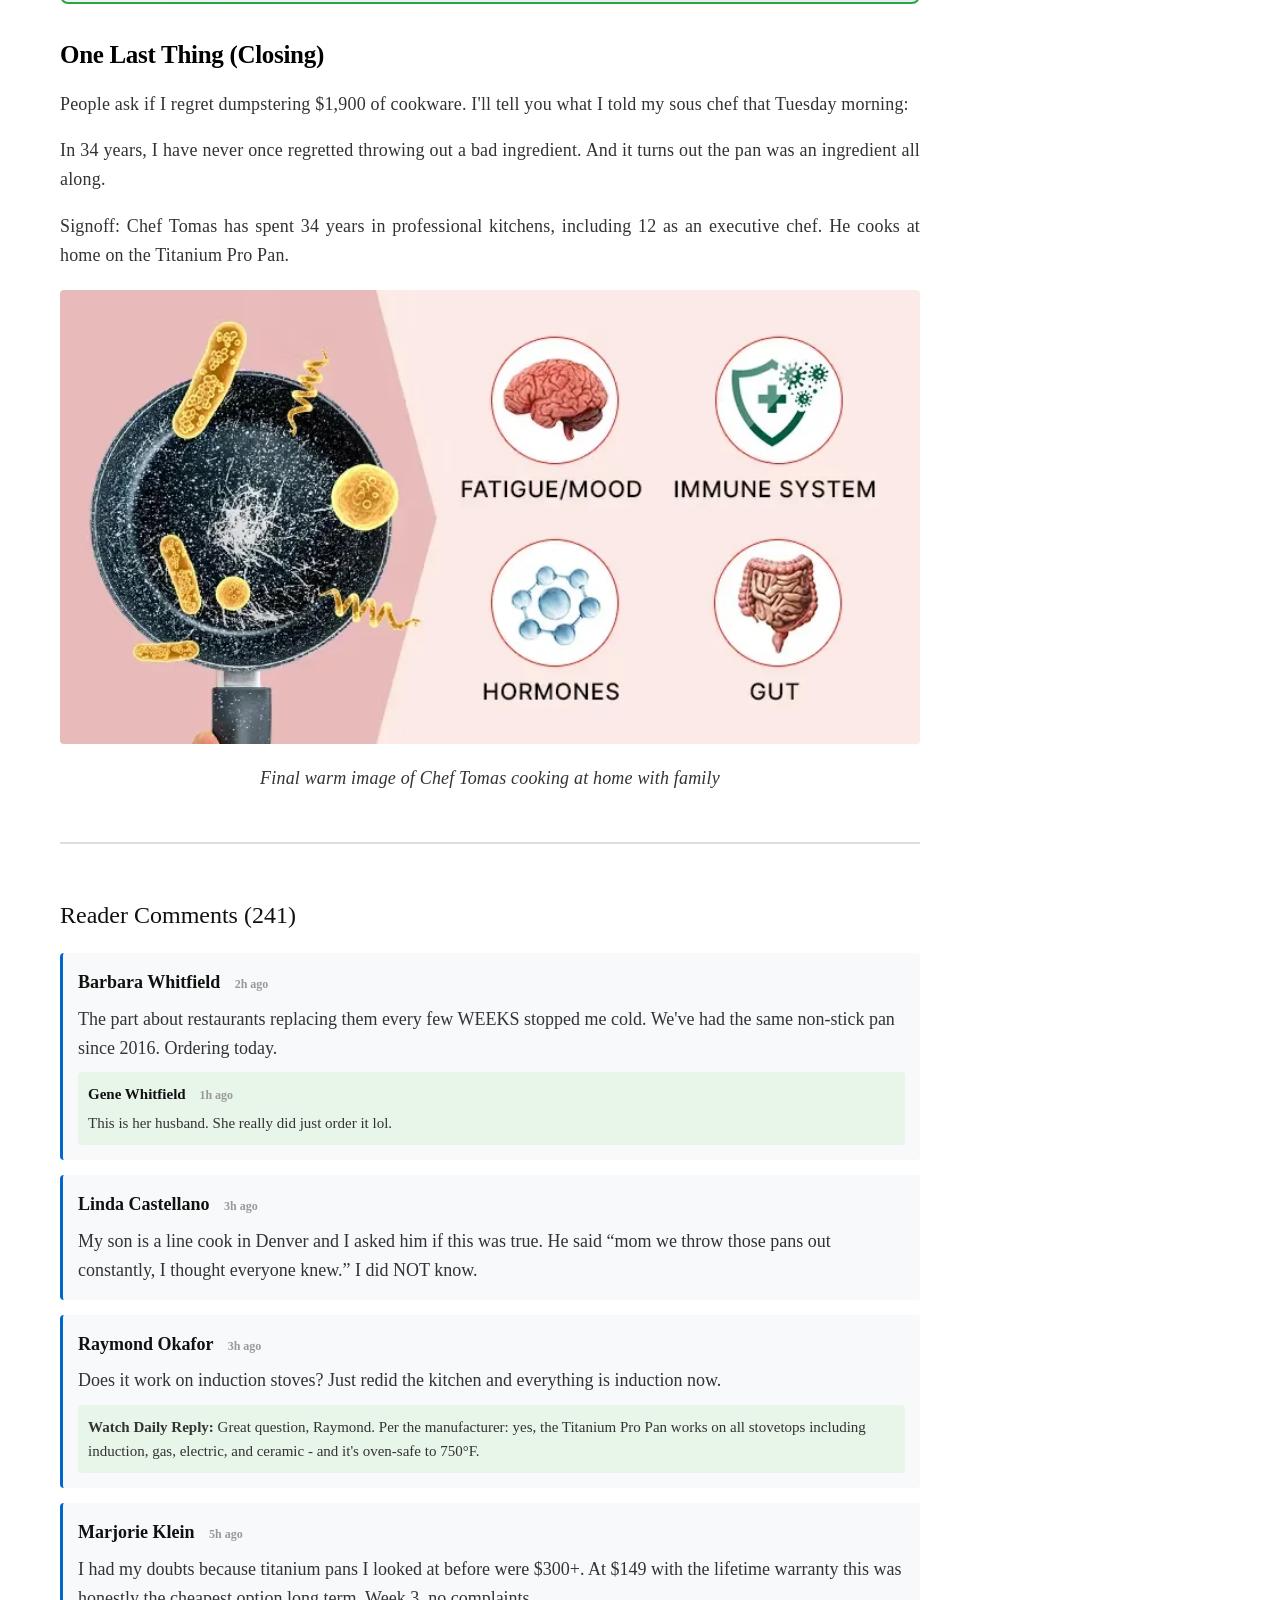
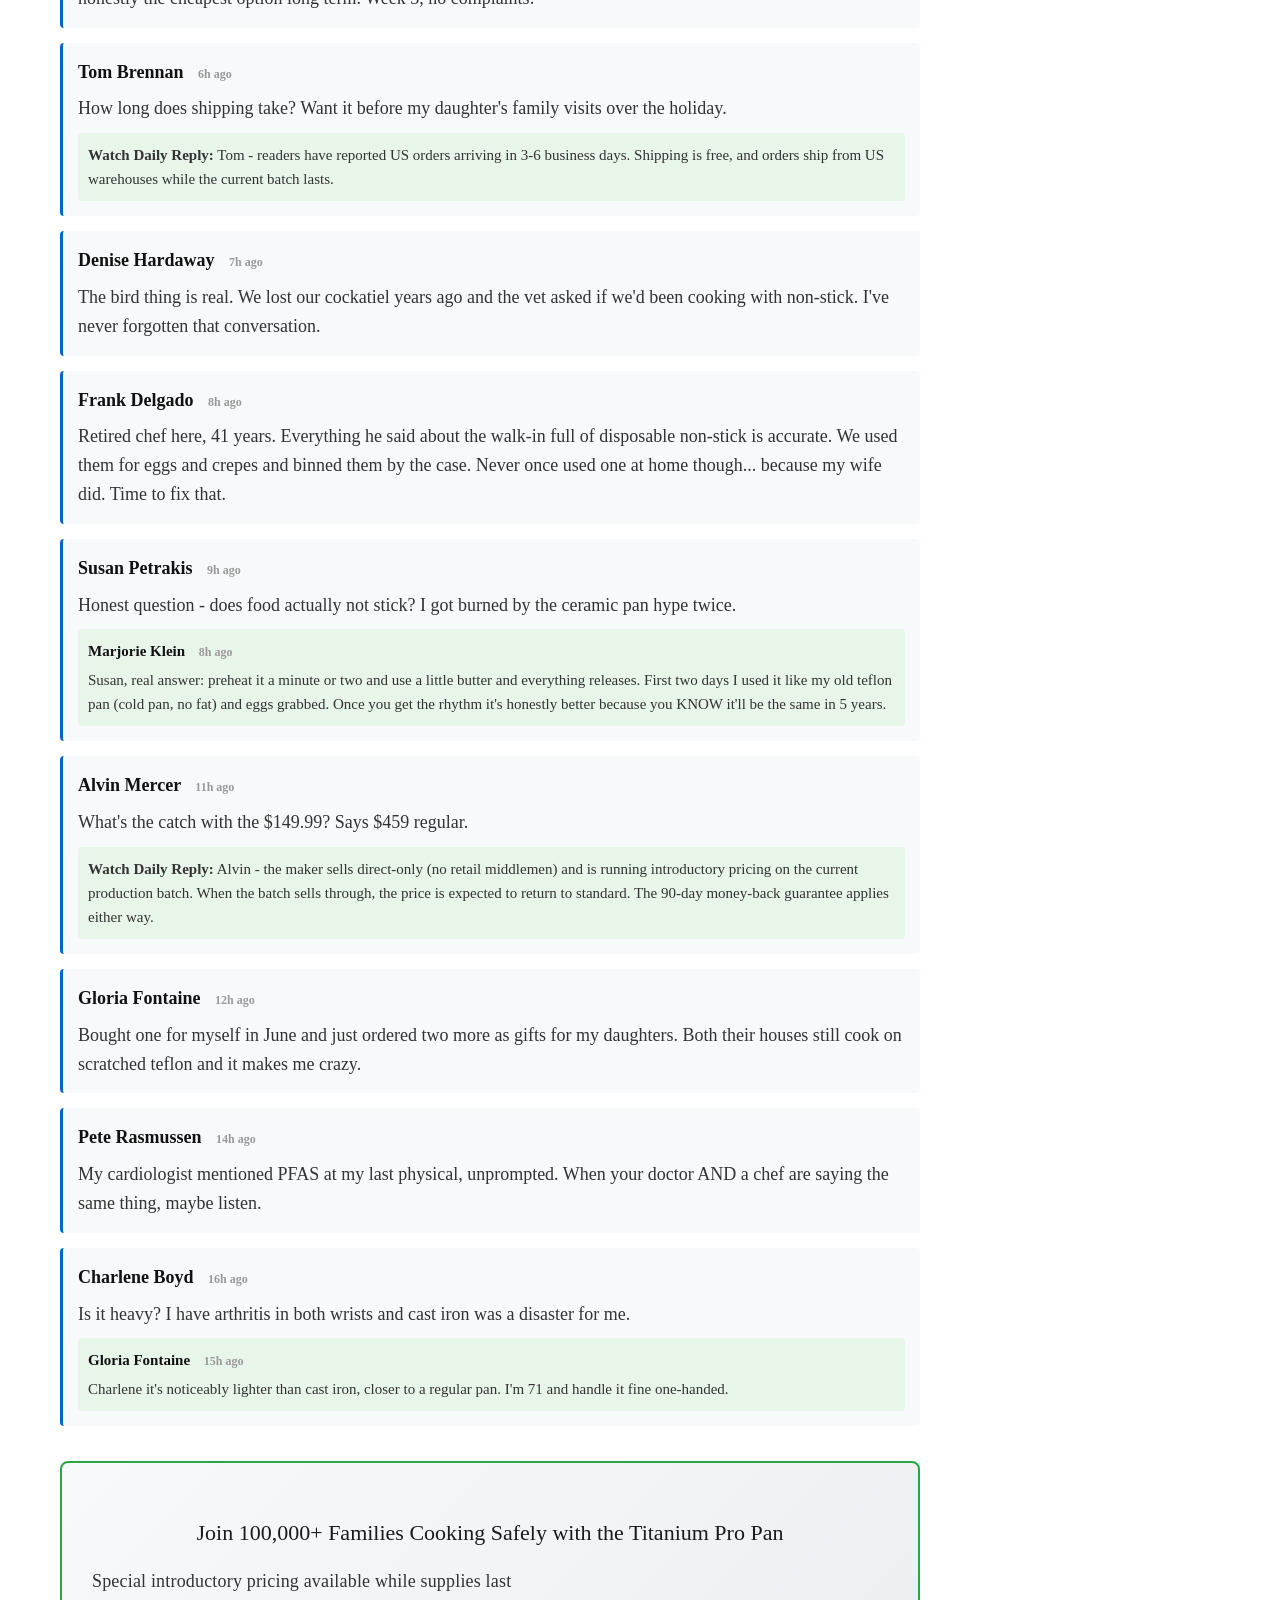
==== commit b911337d: "ChefV1 update" ====
--- a/ChefV1/index.html
+++ b/ChefV1/index.html
@@ -471,6 +471,7 @@
           </p>
           <img
             id="iqxzlb"
+            alt="Closing family cooking shot"
             src="images/common_img1-849b4e06-d74695a0.webp"
             loading="lazy"
           />
@@ -490,14 +491,12 @@
               <div class="comment-text">
                 The part about restaurants replacing them every few WEEKS stopped me cold. We've had the same non-stick pan since 2016. Ordering today.
               </div>
-            </div>
-            <div class="comment">
-              <div class="comment-author">
-                Gene Whitfield
-                <span class="comment-time">1h ago</span>
-              </div>
-              <div class="comment-text">
-                This is her husband. She really did just order it lol
+              <div class="admin-reply">
+                <div class="comment-author">
+                  Gene Whitfield
+                  <span class="comment-time">1h ago</span>
+                </div>
+                This is her husband. She really did just order it lol.
               </div>
             </div>
             <div class="comment">
@@ -569,8 +568,13 @@
                 Honest question - does food actually not stick? I got burned by the ceramic pan hype twice.
               </div>
               <div class="admin-reply">
-                <strong>Marjorie Klein:</strong> Susan, real answer: preheat it a minute or two and use a little butter and everything releases. First two days I used it like my old teflon pan (cold pan, no fat) and eggs grabbed. Once you get the rhythm it's honestly better because you KNOW it'll be the same in 5 years.
-              </div>
+                <div class="comment-author">
+                  Marjorie Klein
+                  <span class="comment-time">8h ago</span>
+                </div>
+                Susan, real answer: preheat it a minute or two and use a little butter and everything releases. First two days I used it like my old teflon pan (cold pan, no fat) and eggs grabbed. Once you get the rhythm it's honestly better because you KNOW it'll be the same in 5 years.
+              </div>
+              
             </div>
             <div class="comment">
               <div class="comment-author">
@@ -611,8 +615,13 @@
                 Is it heavy? I have arthritis in both wrists and cast iron was a disaster for me.
               </div>
               <div class="admin-reply">
-                <strong>Gloria Fontaine:</strong> Charlene it's noticeably lighter than cast iron, closer to a regular pan. I'm 71 and handle it fine one-handed.
-              </div>
+                <div class="comment-author">
+                  Gloria Fontaine
+                  <span class="comment-time">15h ago</span>
+                </div>
+                Charlene it's noticeably lighter than cast iron, closer to a regular pan. I'm 71 and handle it fine one-handed.
+              </div>
+              
             </div>
           </div>
           <!-- Final CTA Before Footer -->
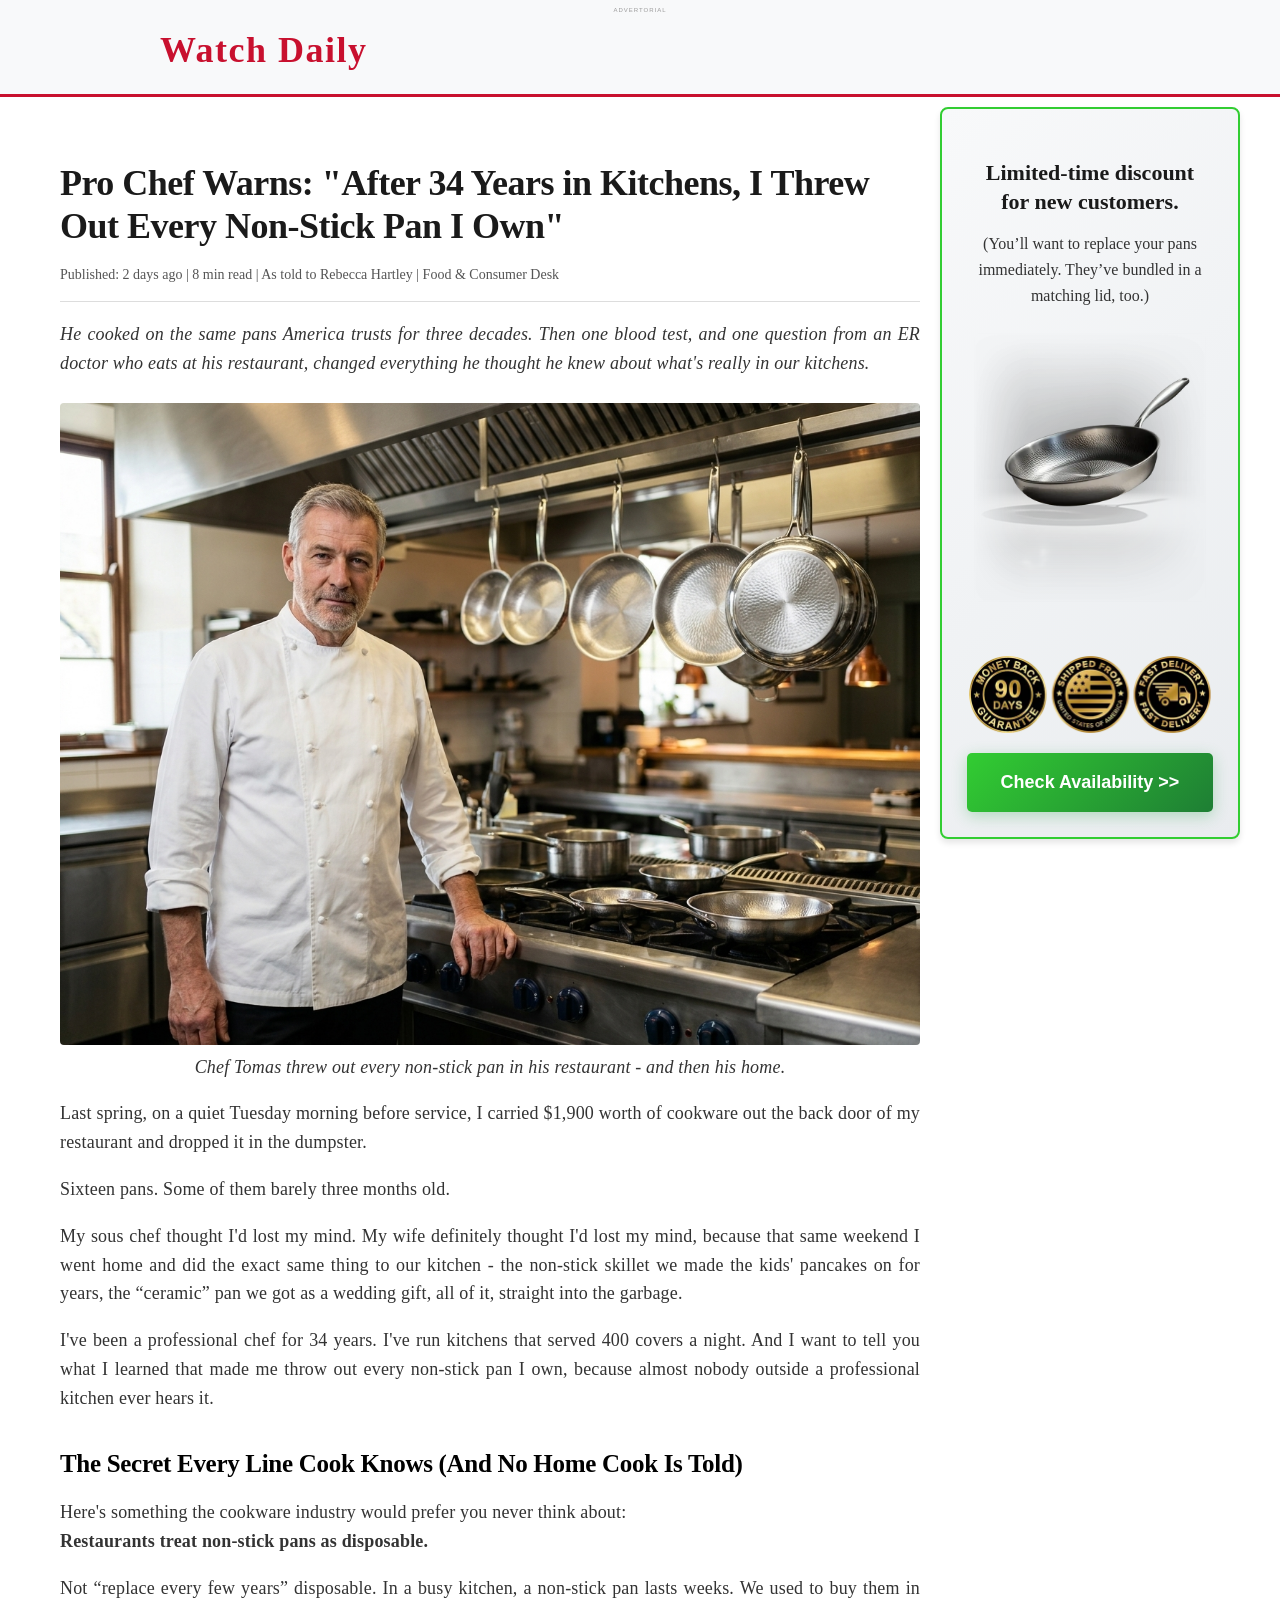
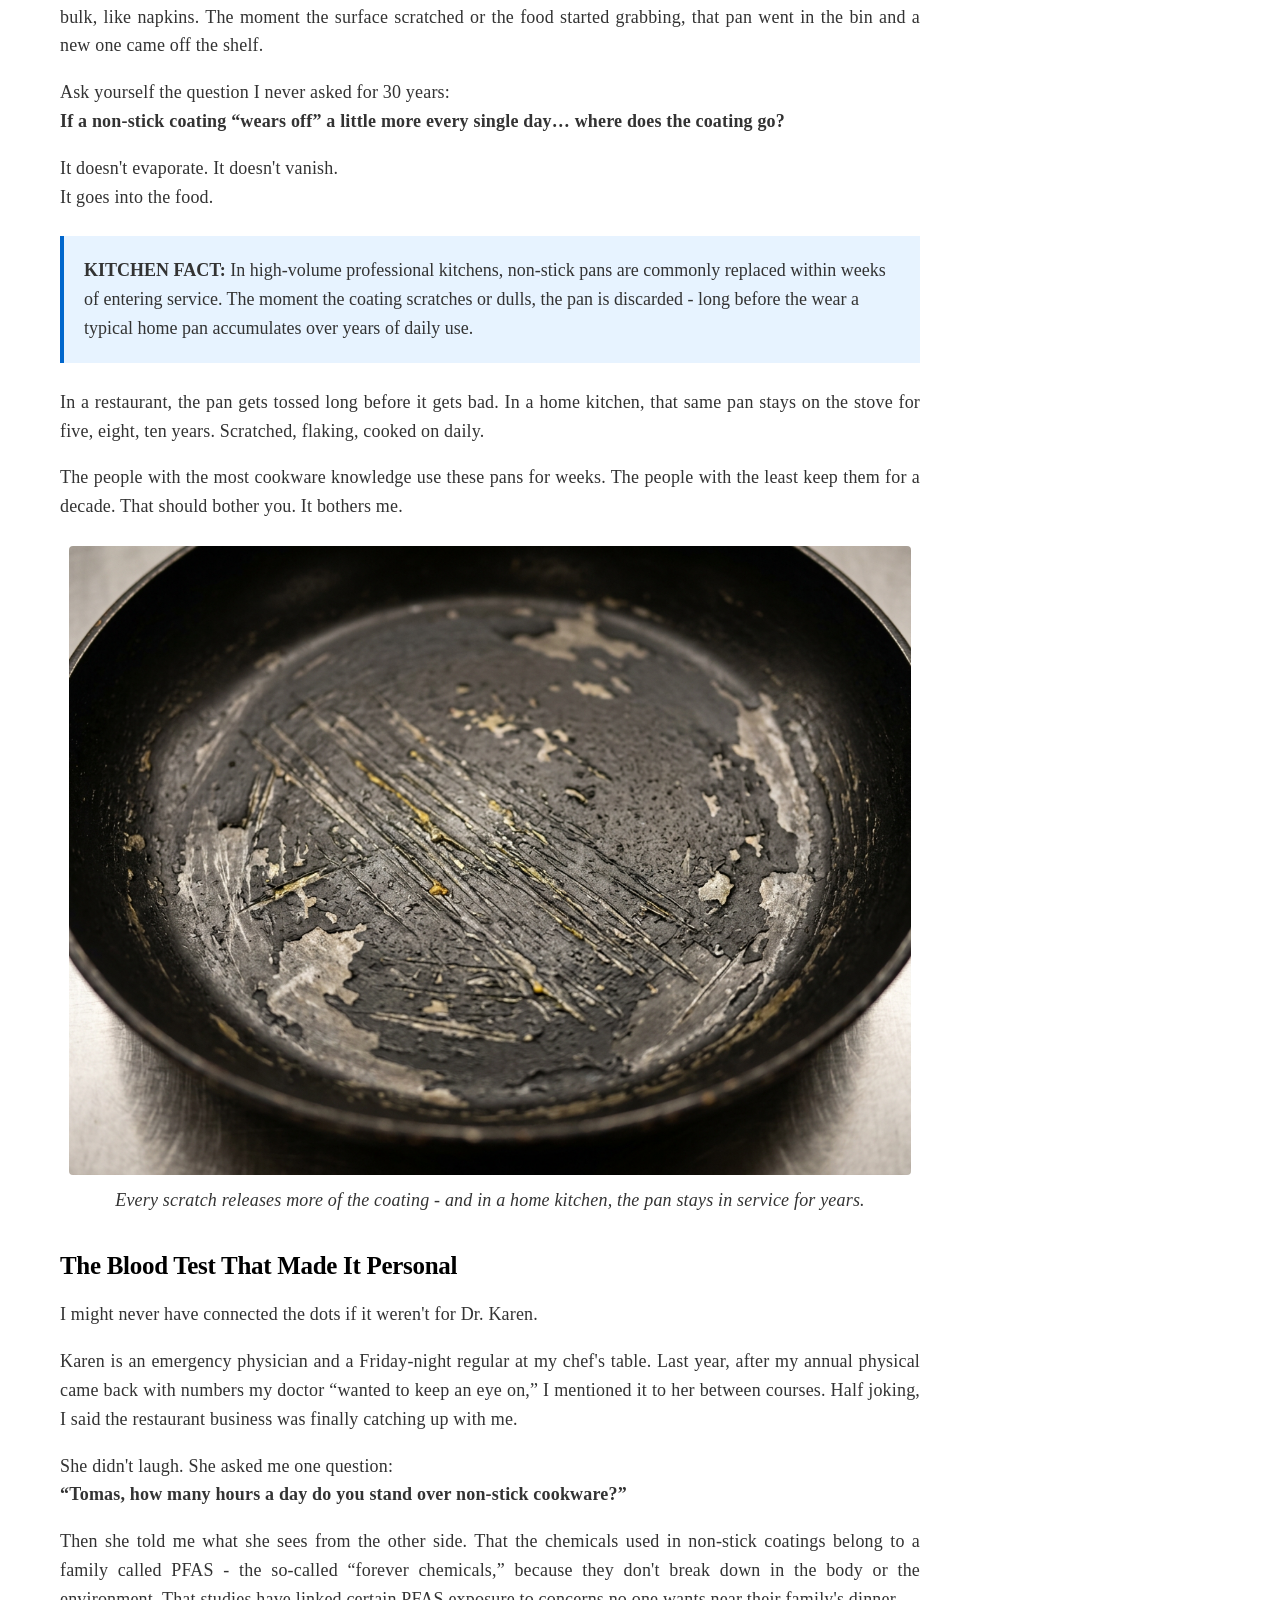
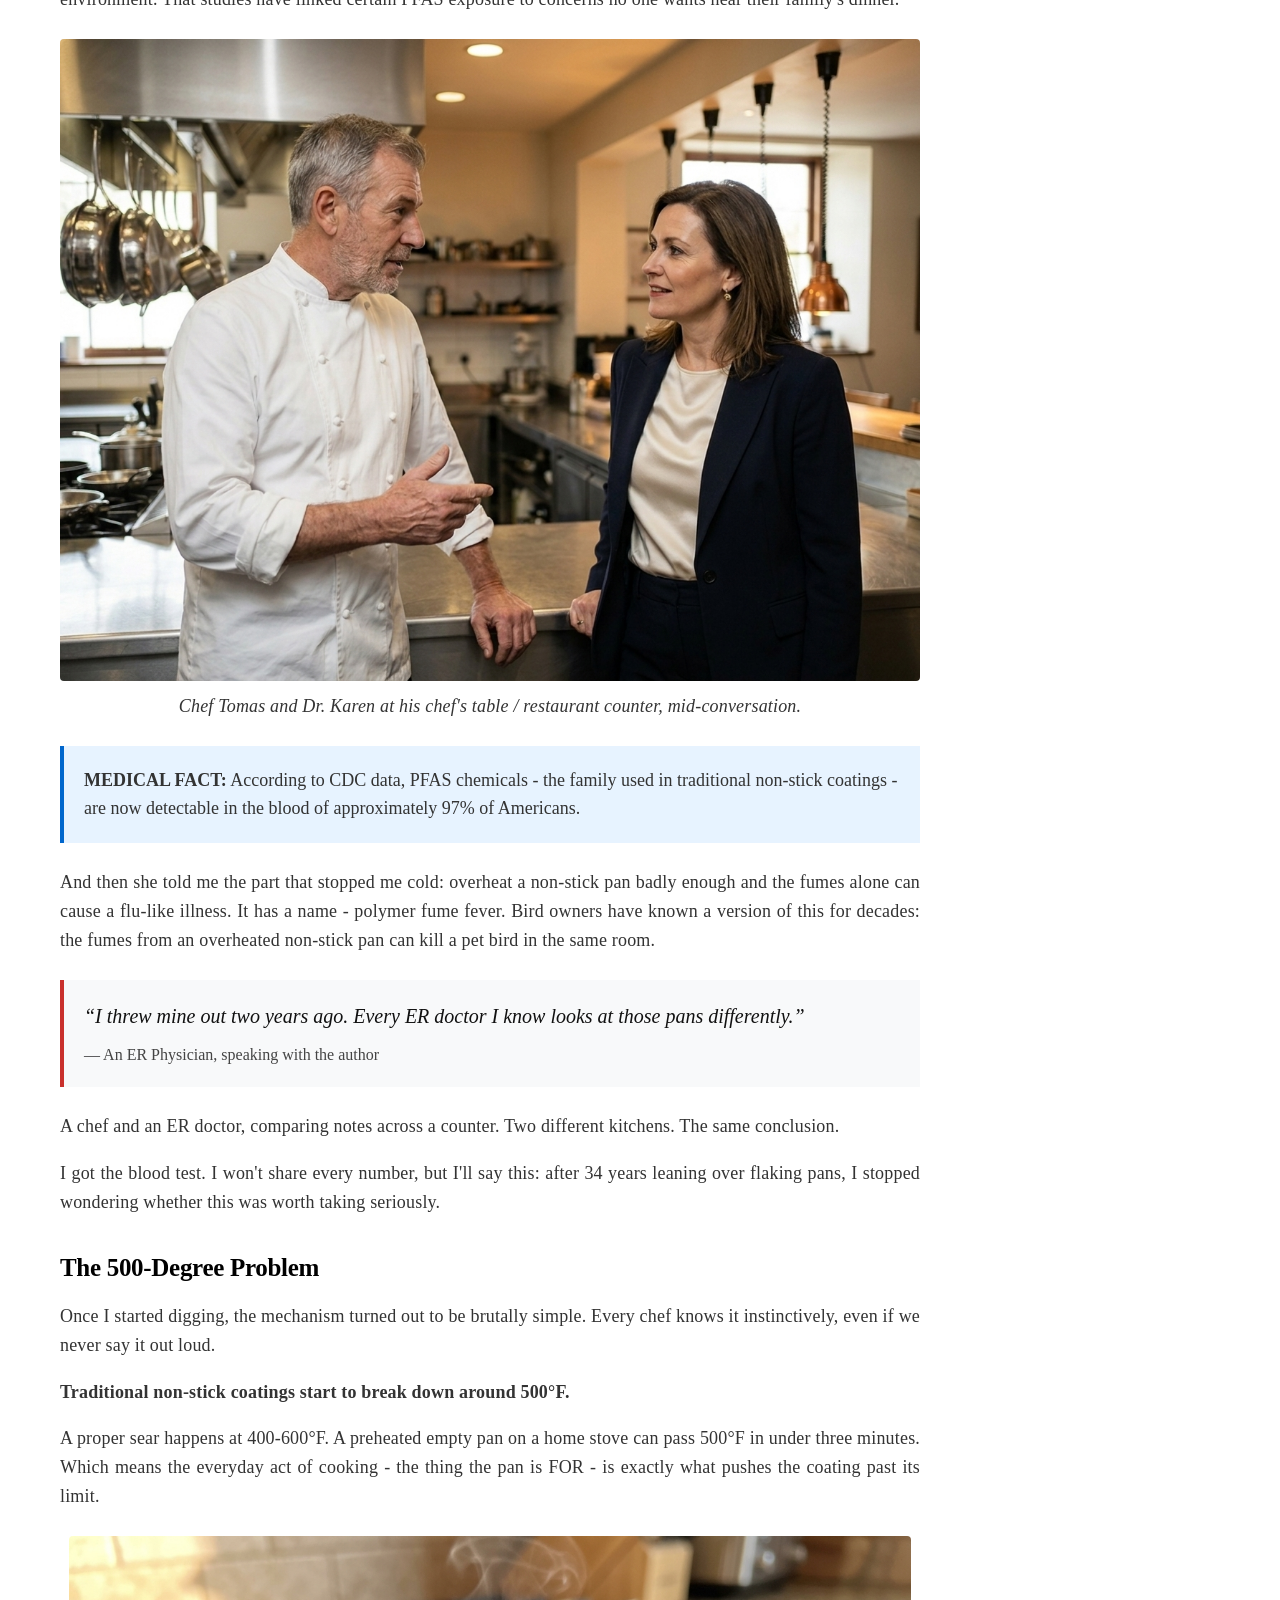
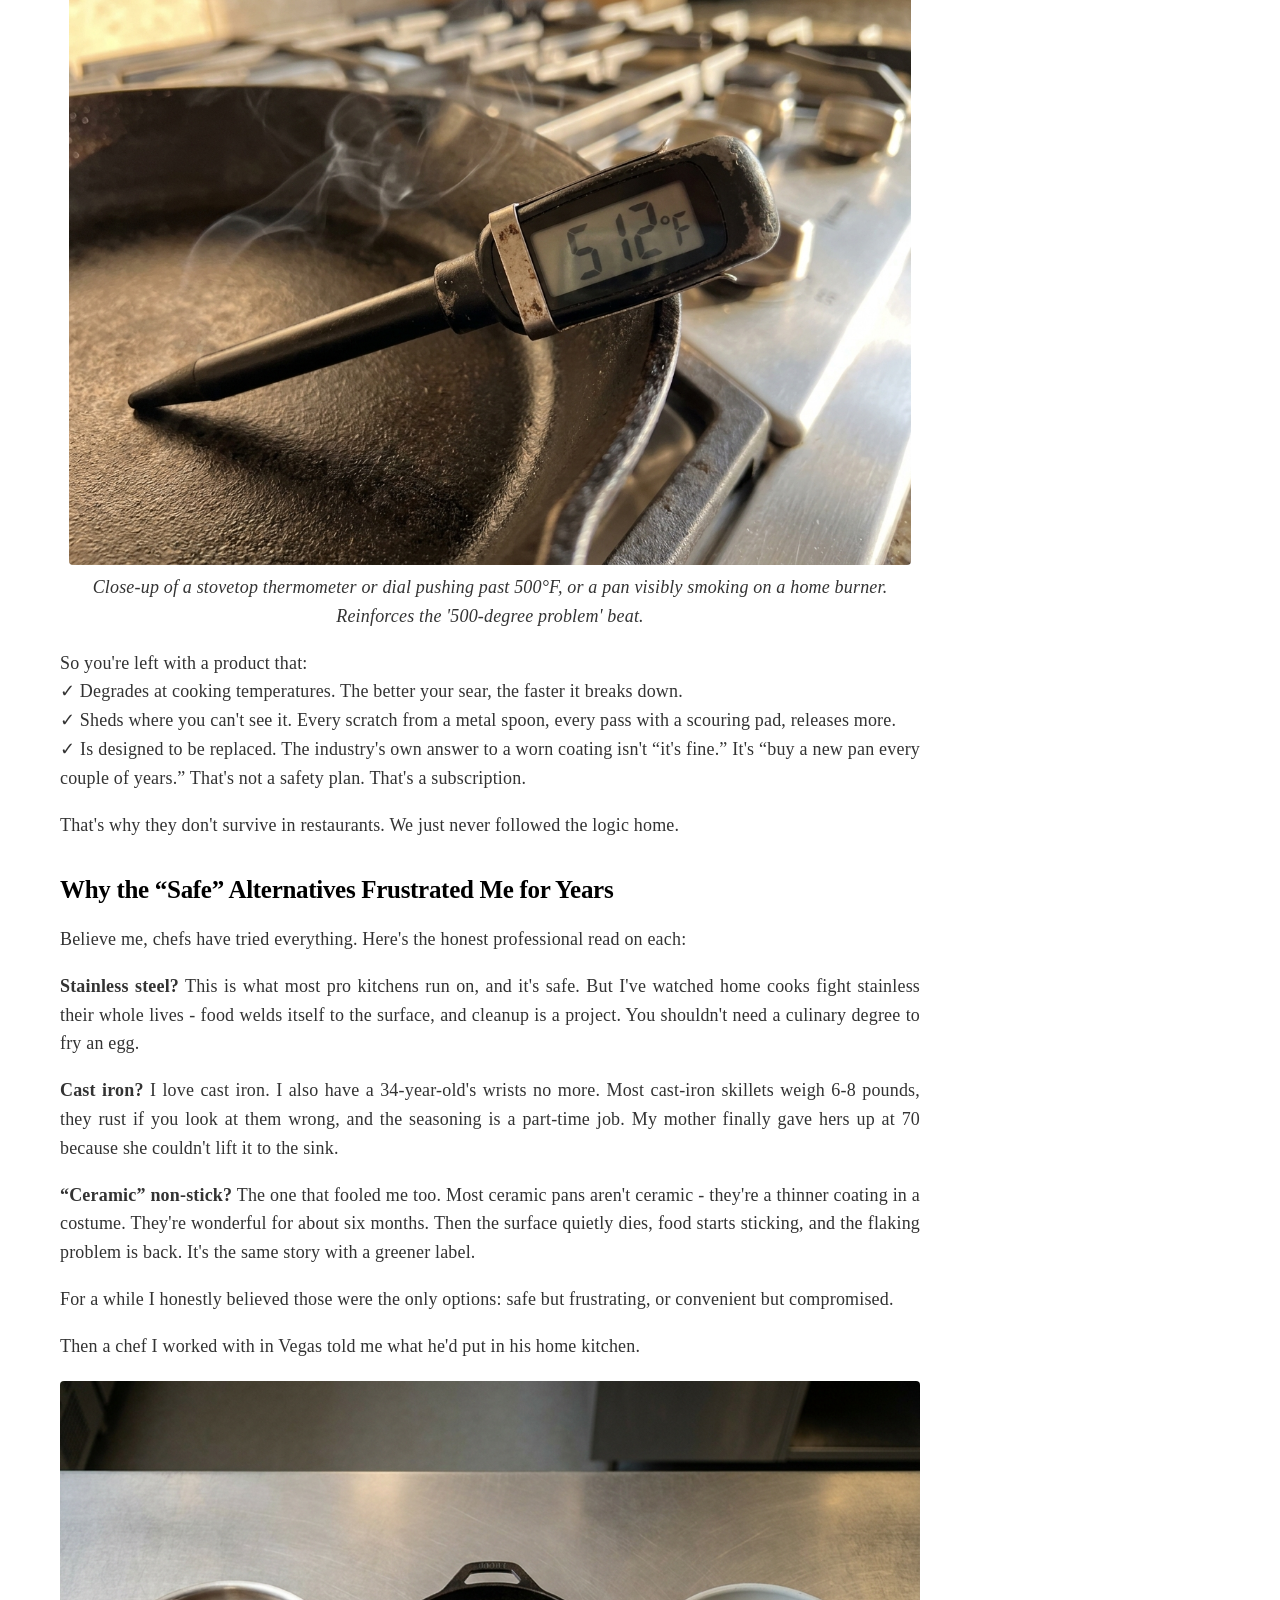
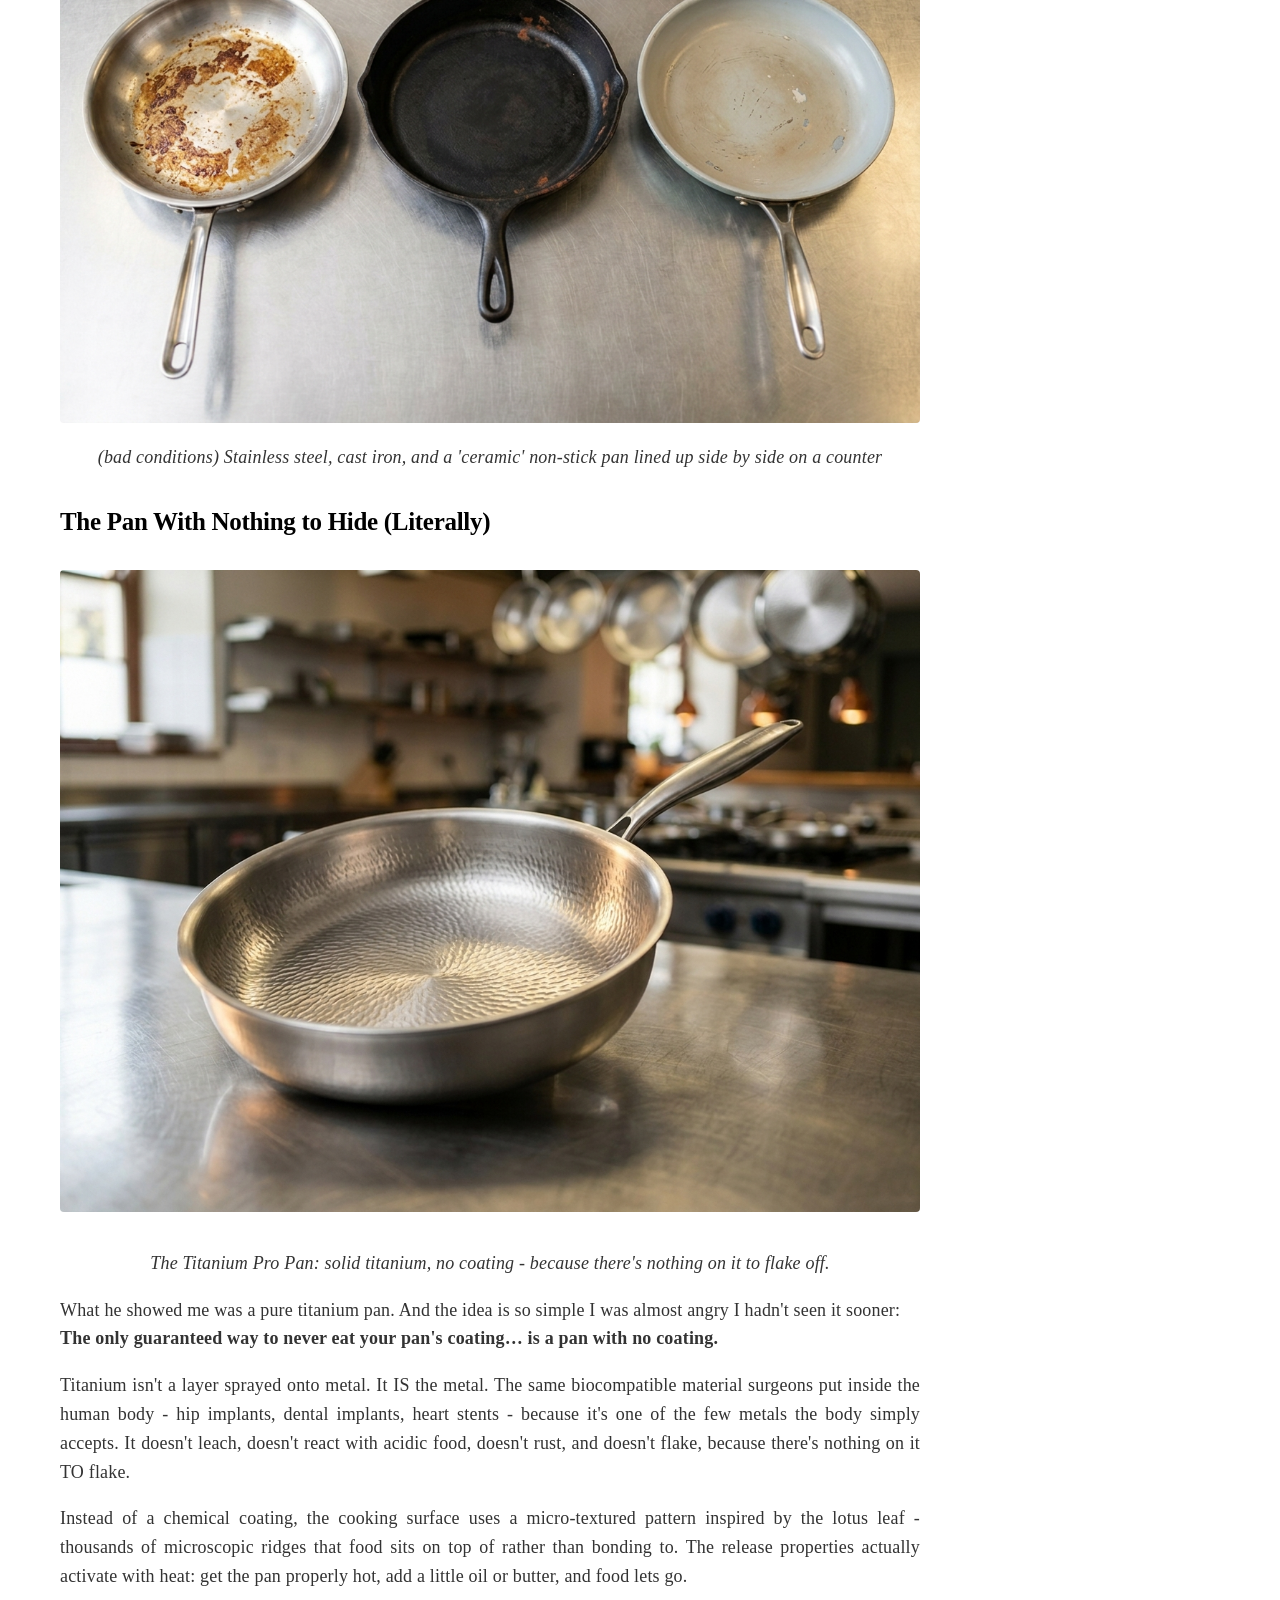
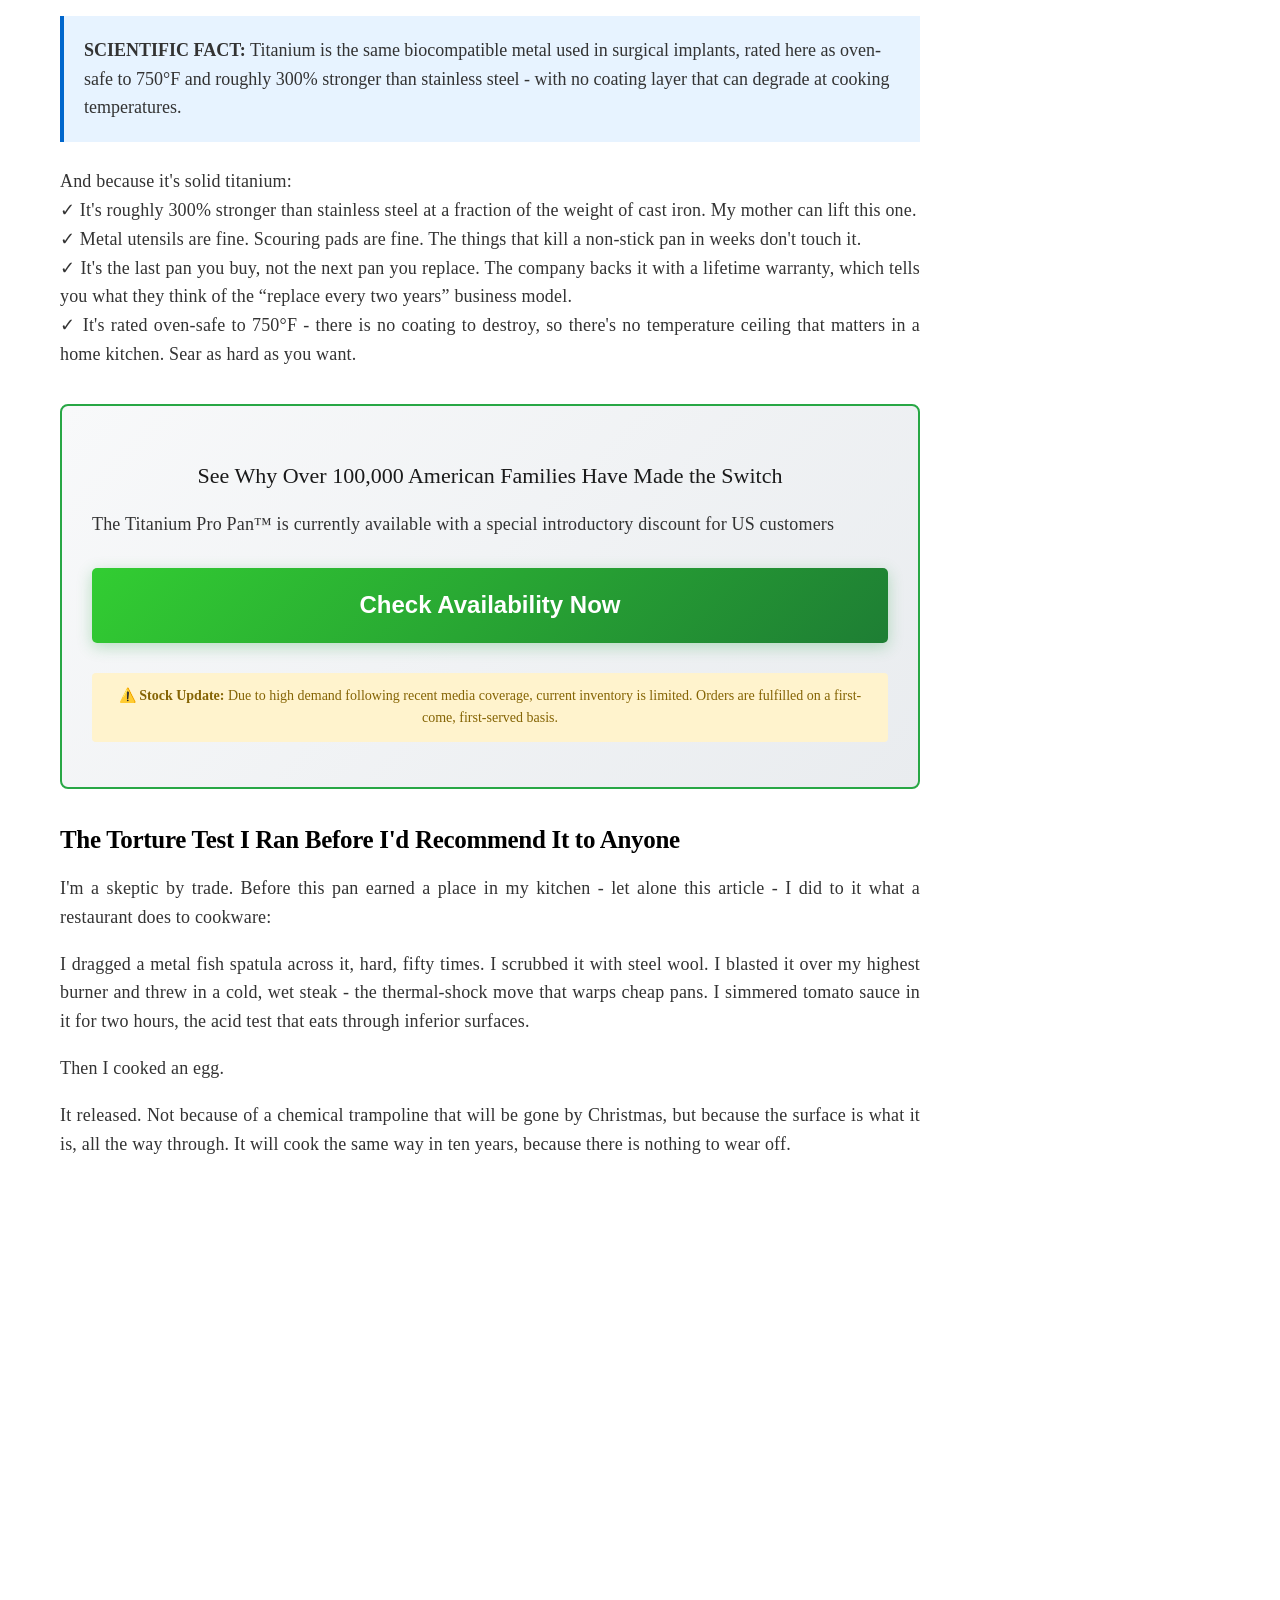
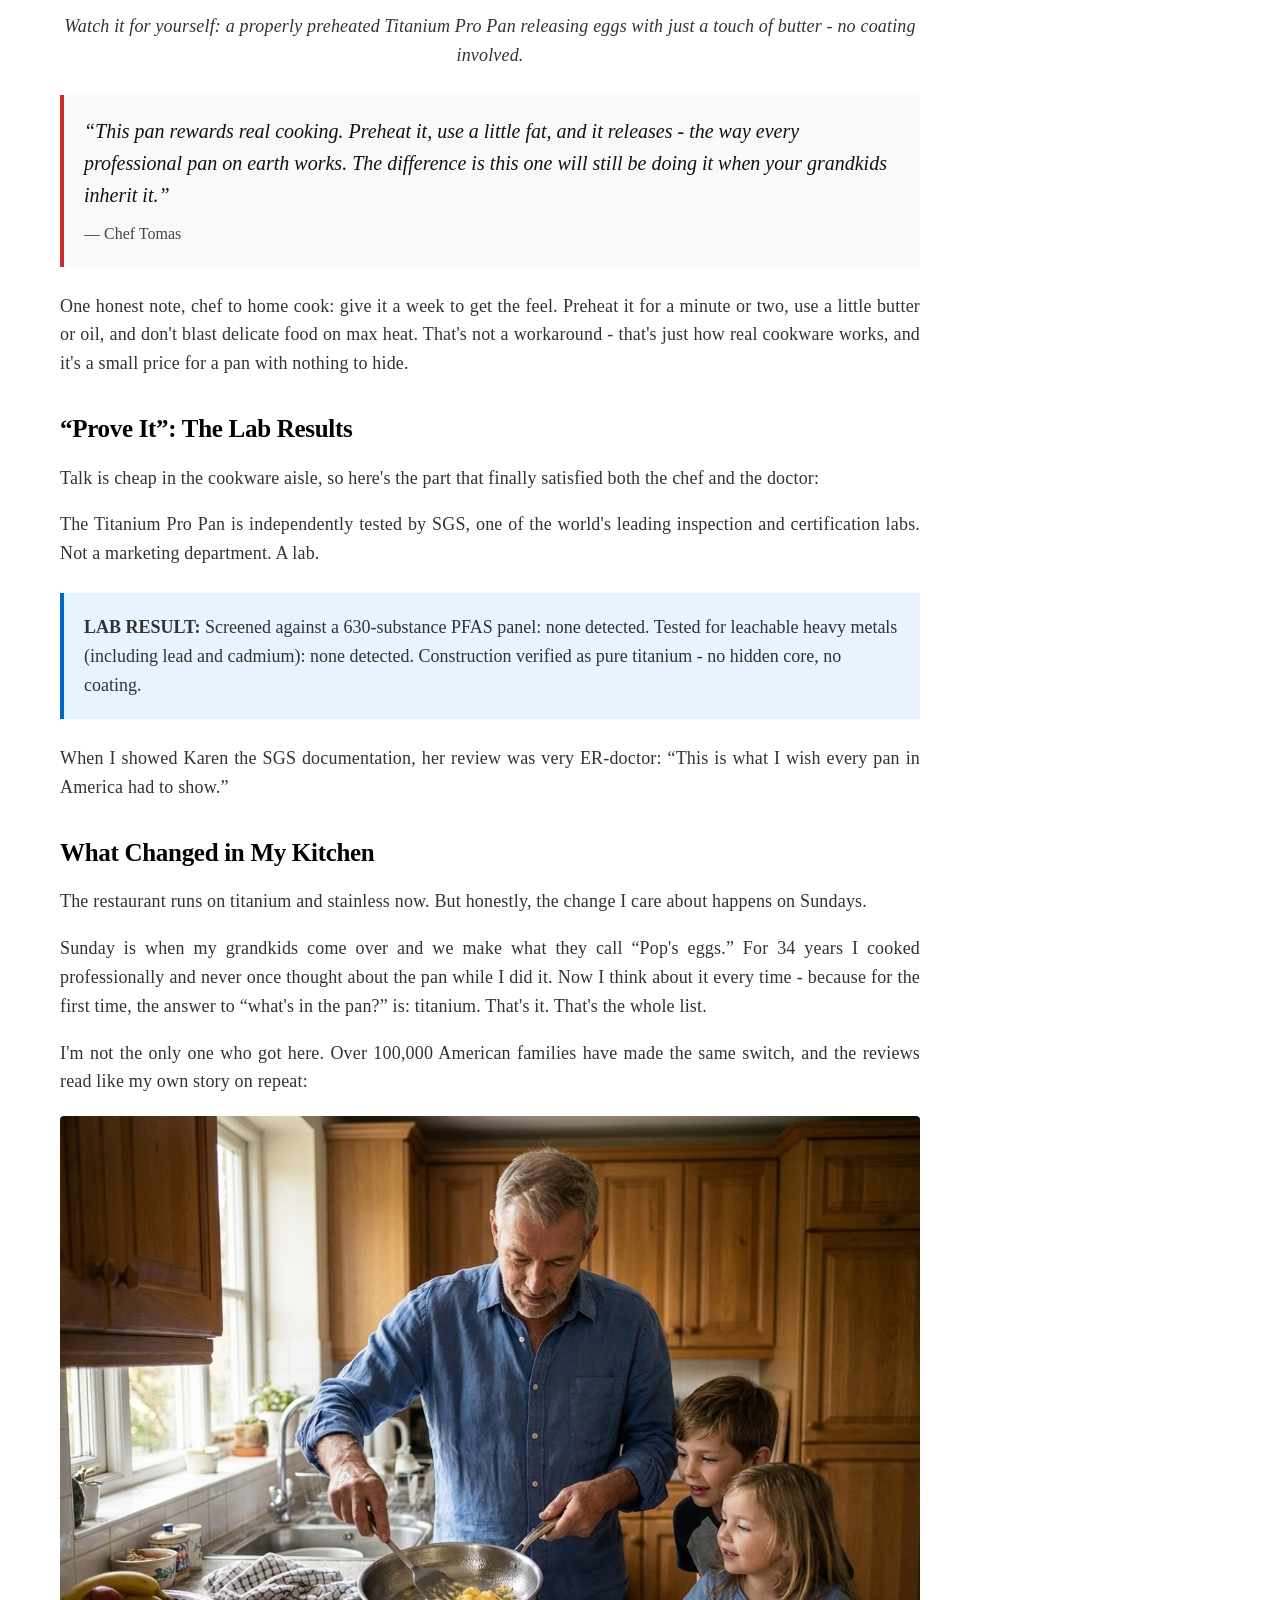
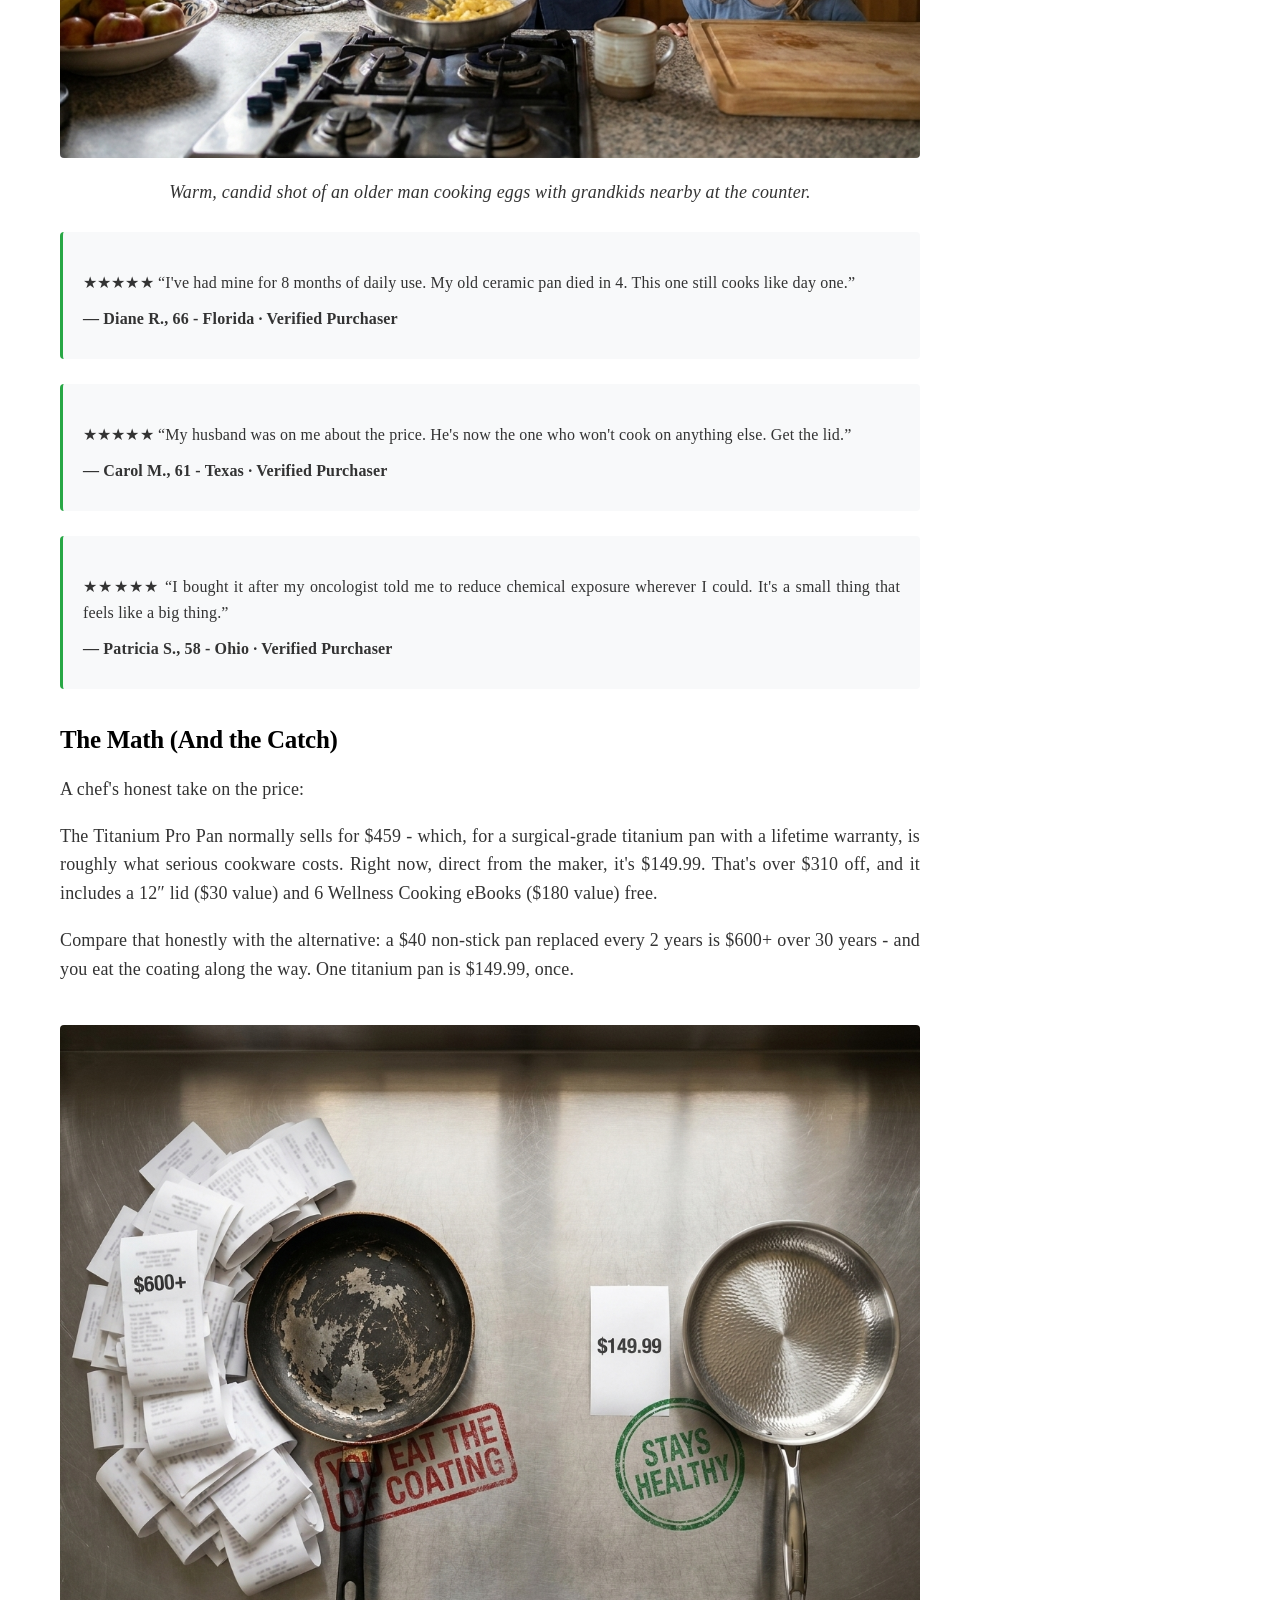
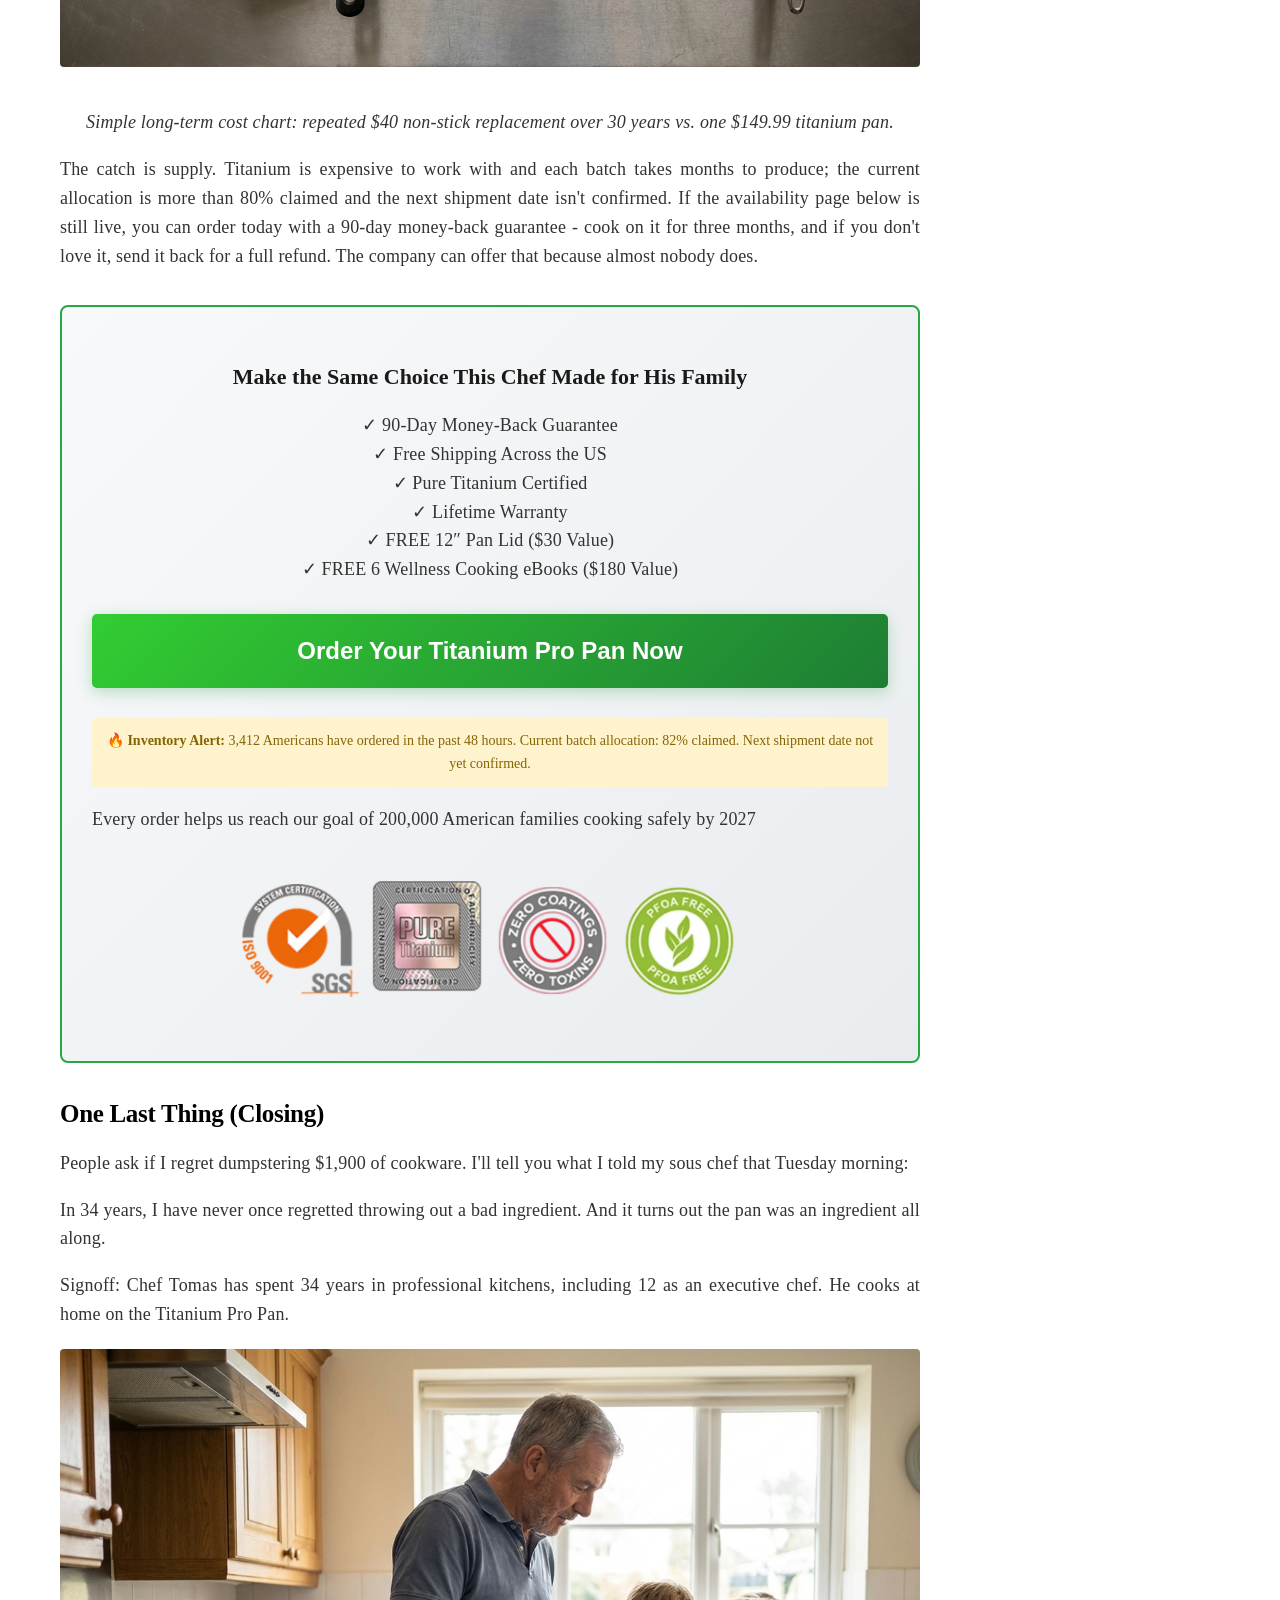
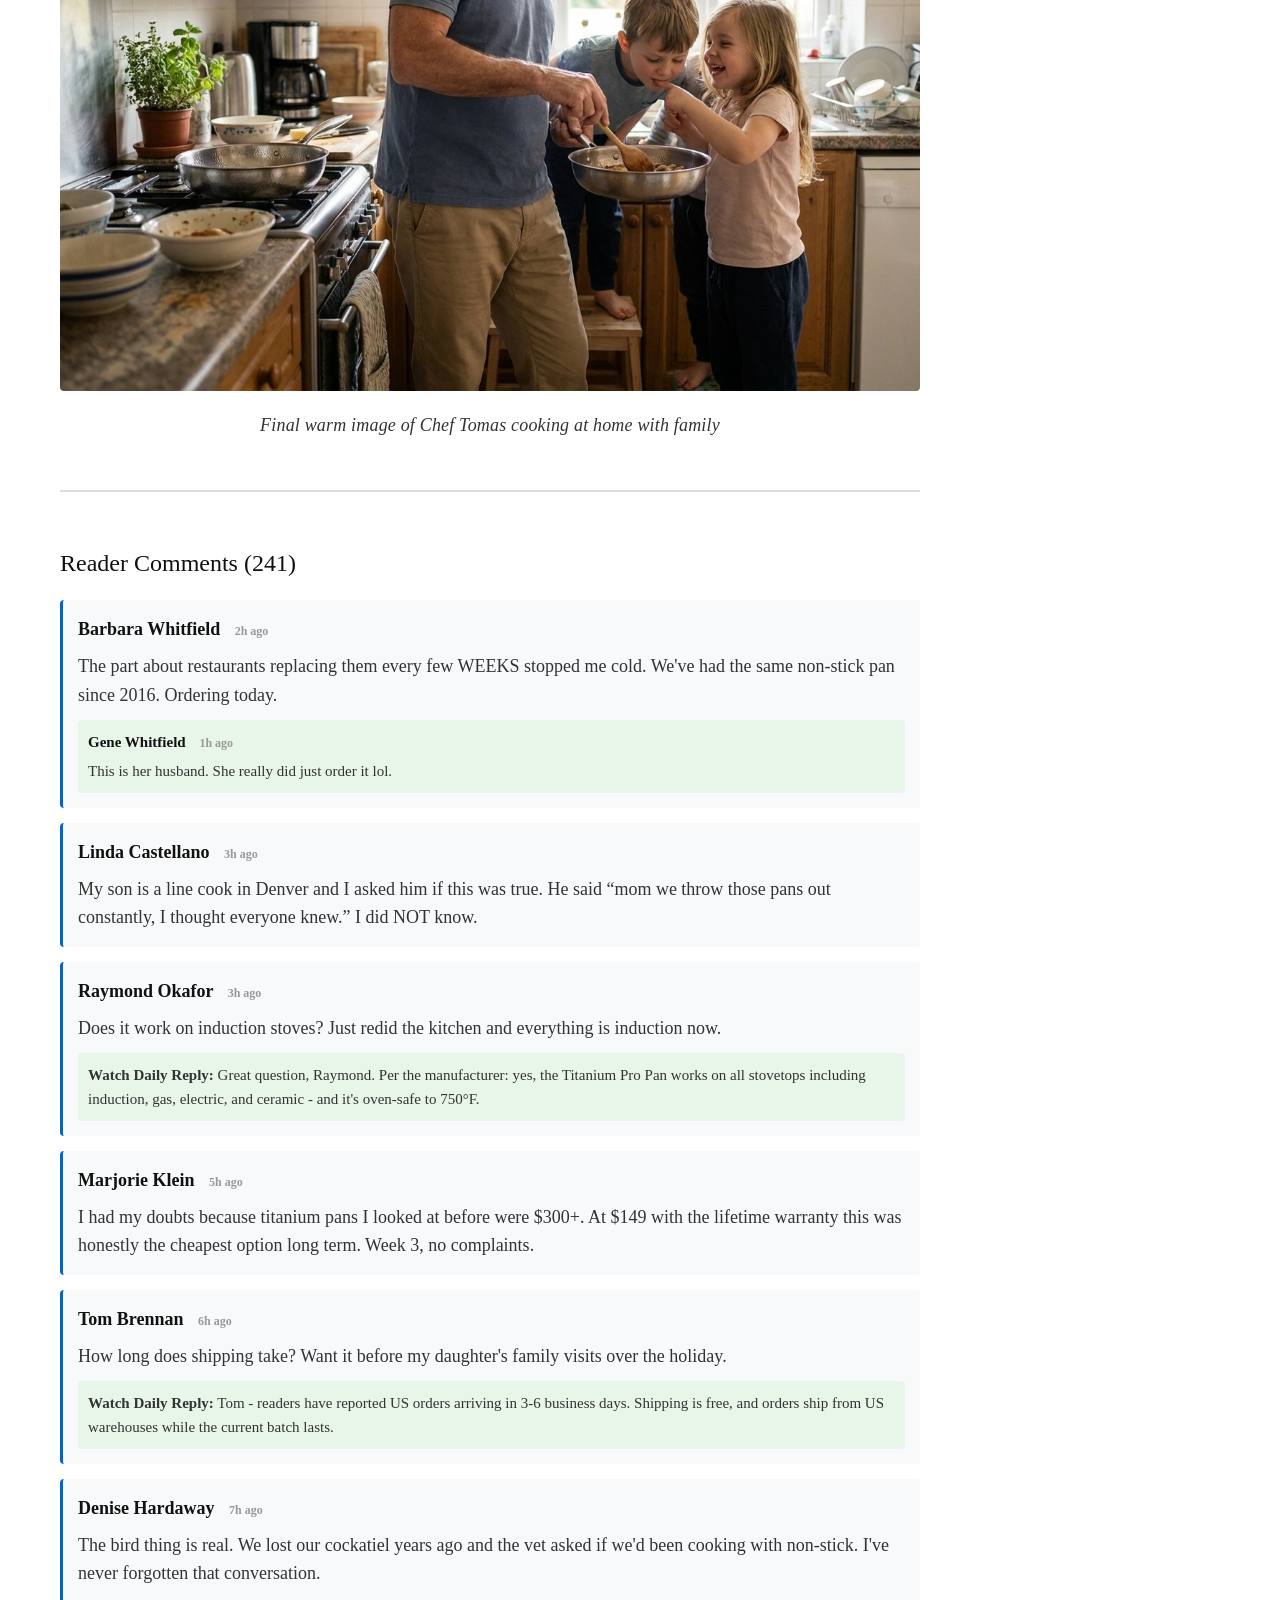
==== commit 8e48ce35: "ChefV1 update" ====
--- a/ChefV1/index.html
+++ b/ChefV1/index.html
@@ -44,7 +44,7 @@
             He cooked on the same pans America trusts for three decades. Then one blood test, and one question from an ER doctor who eats at his restaurant, changed everything he thought he knew about what's really in our kitchens.
           </p>
           <img
-            src="images/serious-doctor-looking-camera-a18eb8c9-e2b5aed4.webp"
+            src="images/image1.png"
             alt="A Chef in a kitchen"
             id="ivndy"
             fetchpriority="high"
@@ -96,7 +96,7 @@
             The people with the most cookware knowledge use these pans for weeks. The people with the least keep them for a decade. That should bother you. It bothers me.
           </p>
           <img
-            src="images/common_img4-03bfd4e1-8692e8a2.webp"
+            src="images/image2.png"
             alt="Close-up of a scratched, flaking non-stick surface"
             id="ia7wq-2"
             class="article-image"
@@ -120,14 +120,14 @@
             Then she told me what she sees from the other side. That the chemicals used in non-stick coatings belong to a family called PFAS - the so-called “forever chemicals,” because they don't break down in the body or the environment. That studies have linked certain PFAS exposure to concerns no one wants near their family's dinner.
           </p>
           <img
-            src="images/hero_image-9e357e10-a89c3337.webp"
+            src="images/image3.png"
             alt="Chef and ER doctor talking"
             id="ia7wq"
             loading="lazy"
             class="article-image"
           />
           <p class="image-caption">
-            Chef Tomas and Dr. Karen at his chef's table / restaurant counter, mid-conversation. Candid, editorial tone
+            Chef Tomas and Dr. Karen at his chef's table / restaurant counter, mid-conversation.
           </p>
           <div class="stats-box">
             <strong>MEDICAL FACT:</strong> According to CDC data, PFAS chemicals - the family used in traditional non-stick coatings - are now detectable in the blood of approximately 97% of Americans.
@@ -159,7 +159,7 @@
           </p>
 
           <img
-            src="images/task_01kfcpk4nmec3vbgd9m7zayp07_1768879202_img_0-e-f2bf1522.webp"
+            src="images/image4.png"
             alt="Kitchen thermometer / stove dial"
             id="ir5xt"
             loading="lazy"
@@ -203,7 +203,7 @@
           <img
             alt="Three pans lined up"
             id="i27fxe"
-            src="images/aaaaaaa-2f215c3d-041fa9e4.webp"
+            src="images/image5.png"
             loading="lazy"
           />
           <p class="image-caption">
@@ -213,7 +213,7 @@
           <img
             alt="The Titanium Pro Pan - hero angle"
             id="io30ig"
-            src="images/common_img8-217ed121-537bd6f4.webp"
+            src="images/image6.png"
             loading="lazy"
           />
           <p class="image-caption">
@@ -327,11 +327,11 @@
           <img
             id="i28ffu"
             alt="Grandkids at the stove / “Pop's eggs”"
-            src="images/task_01kfcqvnc2ep8r39933s4a04sb_1768880510_img_1-5-d947d4d5.webp"
+            src="images/image7.png"
             loading="lazy"
           />
           <p class="image-caption">
-            Warm, candid shot of an older man cooking eggs with grandkids nearby at the counter. Should feel like a real family photo, not stock/staged.
+            Warm, candid shot of an older man cooking eggs with grandkids nearby at the counter.
           </p>
           
           <div class="testimonial">
@@ -369,14 +369,14 @@
             Compare that honestly with the alternative: a $40 non-stick pan replaced every 2 years is $600+ over 30 years - and you eat the coating along the way. One titanium pan is $149.99, once.
           </p>
           <img
-            src="images/common_img6-37a49364-b98a19f0.webp"
+            src="images/image8.png"
             alt="Cost comparison chart"
             id="ii5uem"
             loading="lazy"
             class="article-image"
           />
           <p class="image-caption">
-            Simple long-term cost chart: repeated $40 non-stick replacement over 30 years vs. one $149.99 titanium pan. Editorial-style infographic, not a hard-sell banner.
+            Simple long-term cost chart: repeated $40 non-stick replacement over 30 years vs. one $149.99 titanium pan.
           </p>
           <p>
             The catch is supply. Titanium is expensive to work with and each batch takes months to produce; the current allocation is more than 80% claimed and the next shipment date isn't confirmed. If the availability page below is still live, you can order today with a 90-day money-back guarantee - cook on it for three months, and if you don't love it, send it back for a full refund. The company can offer that because almost nobody does.
@@ -472,7 +472,7 @@
           <img
             id="iqxzlb"
             alt="Closing family cooking shot"
-            src="images/common_img1-849b4e06-d74695a0.webp"
+            src="images/image9.png"
             loading="lazy"
           />
           <p class="image-caption">
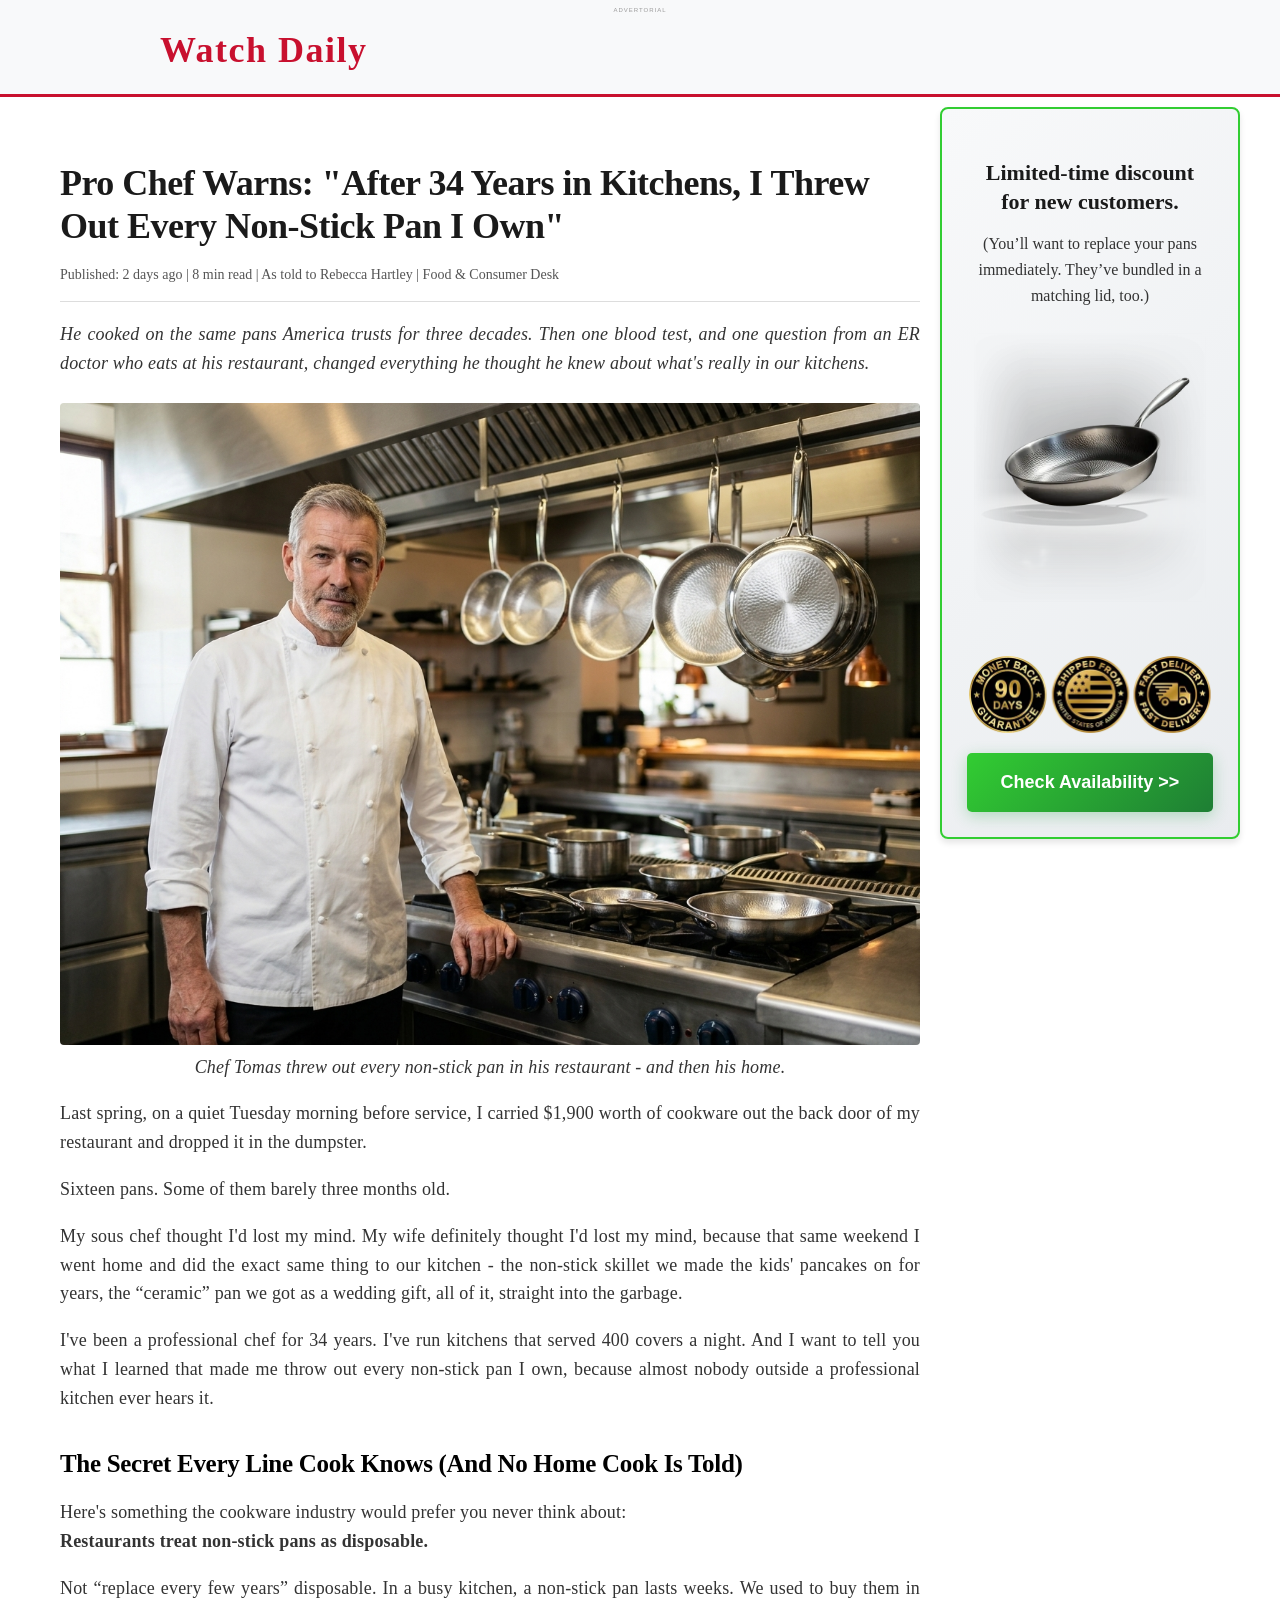
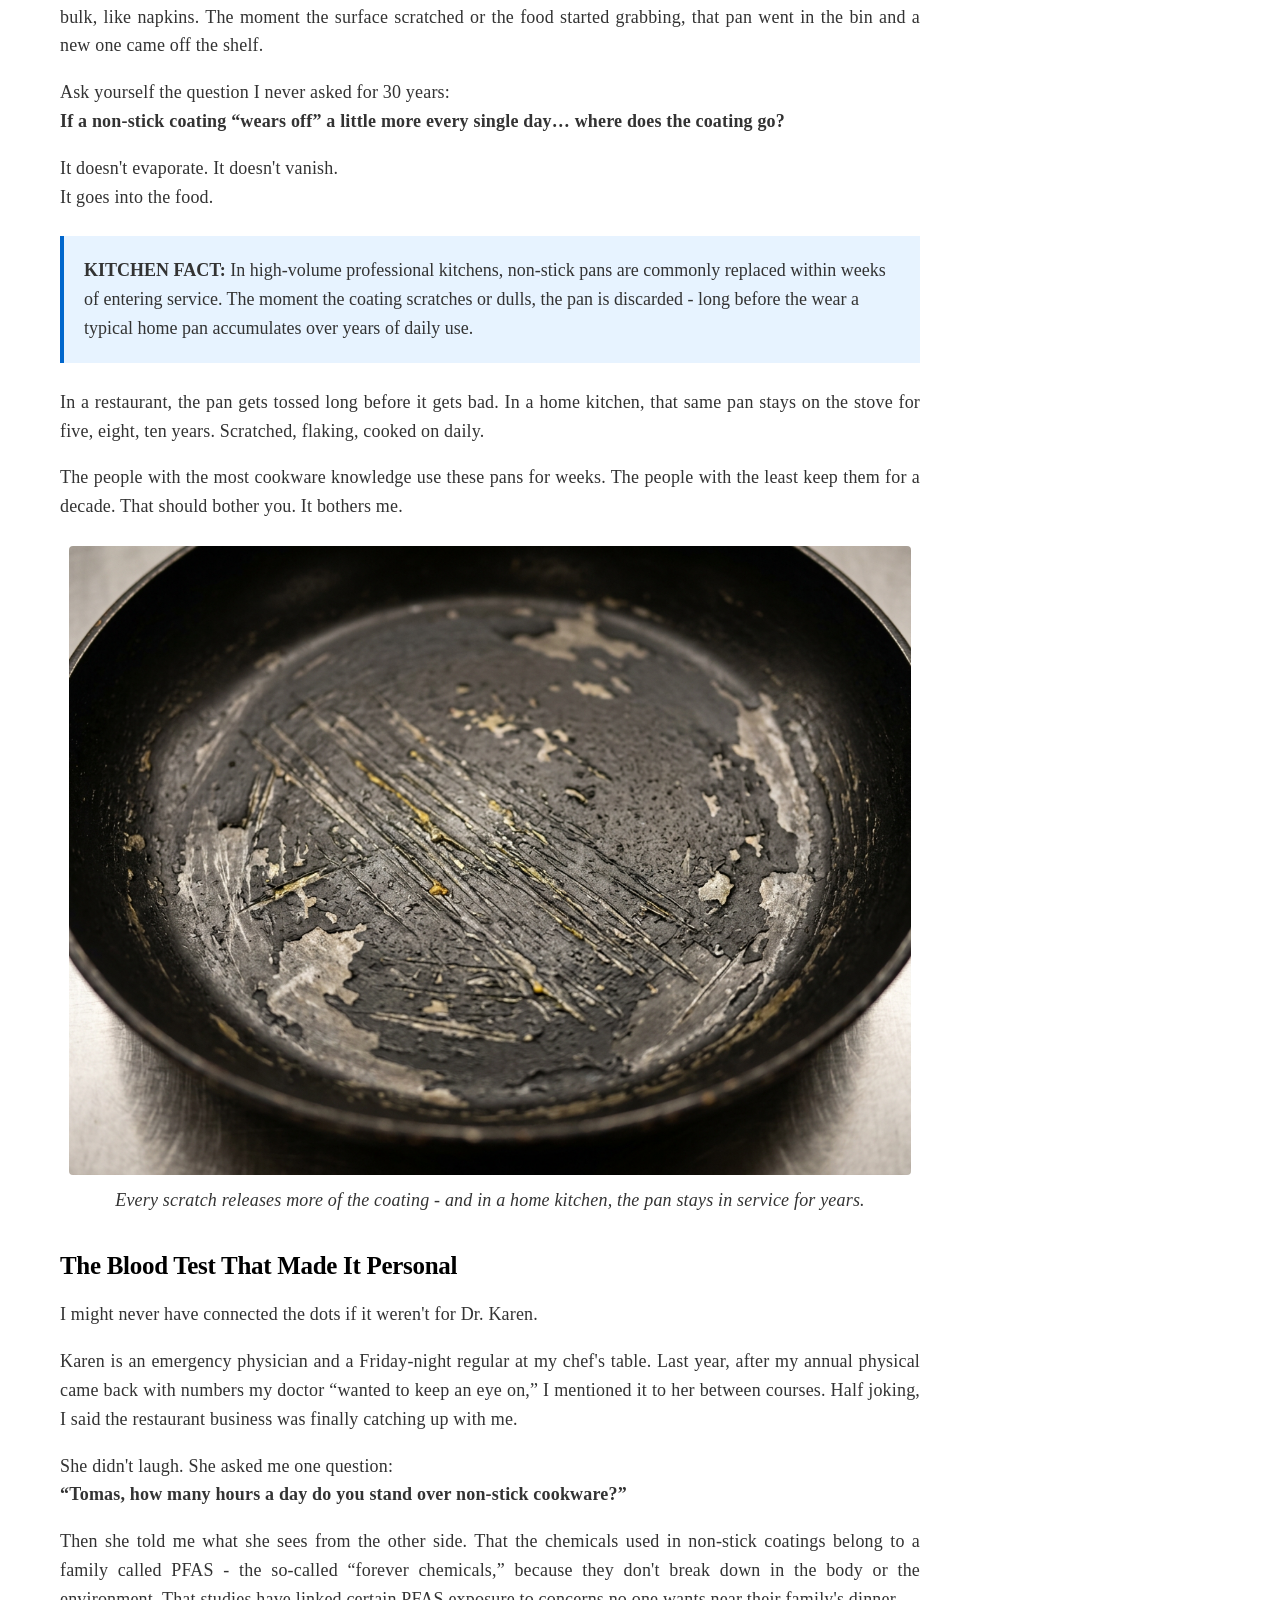
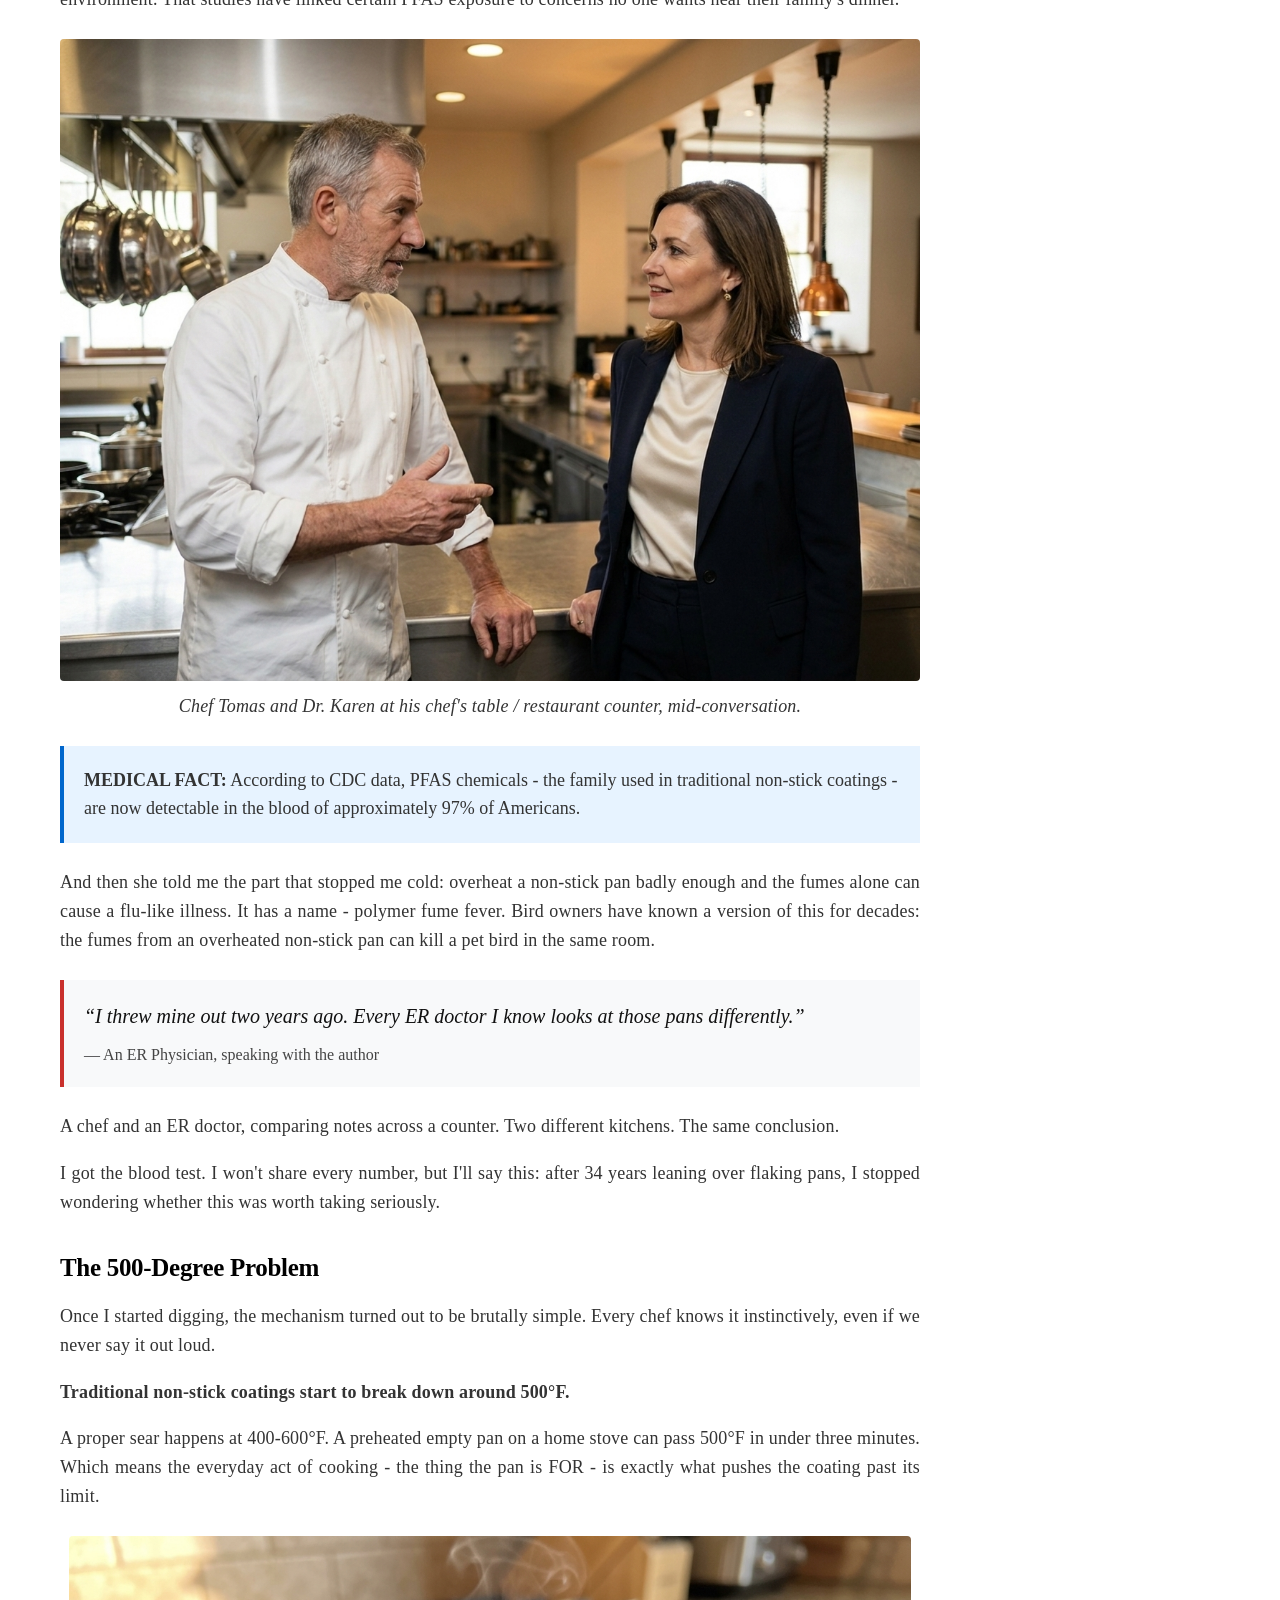
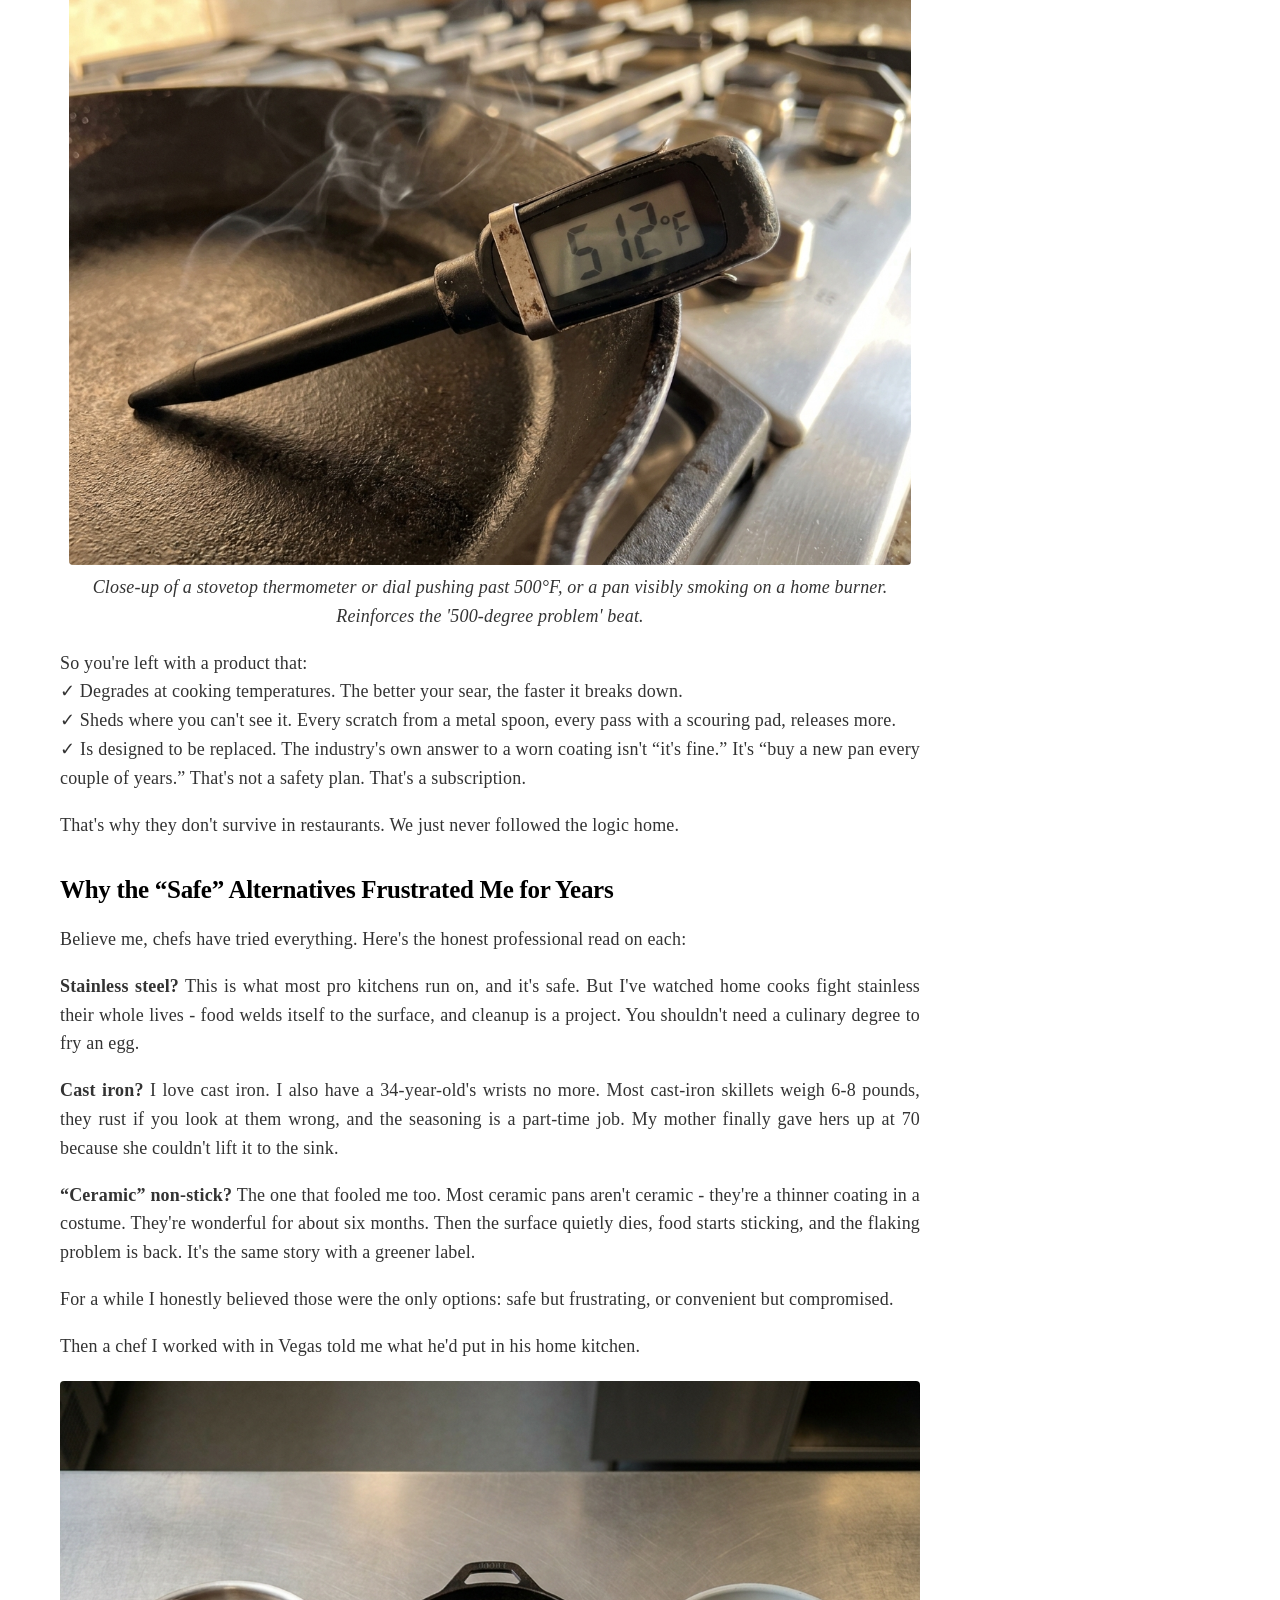
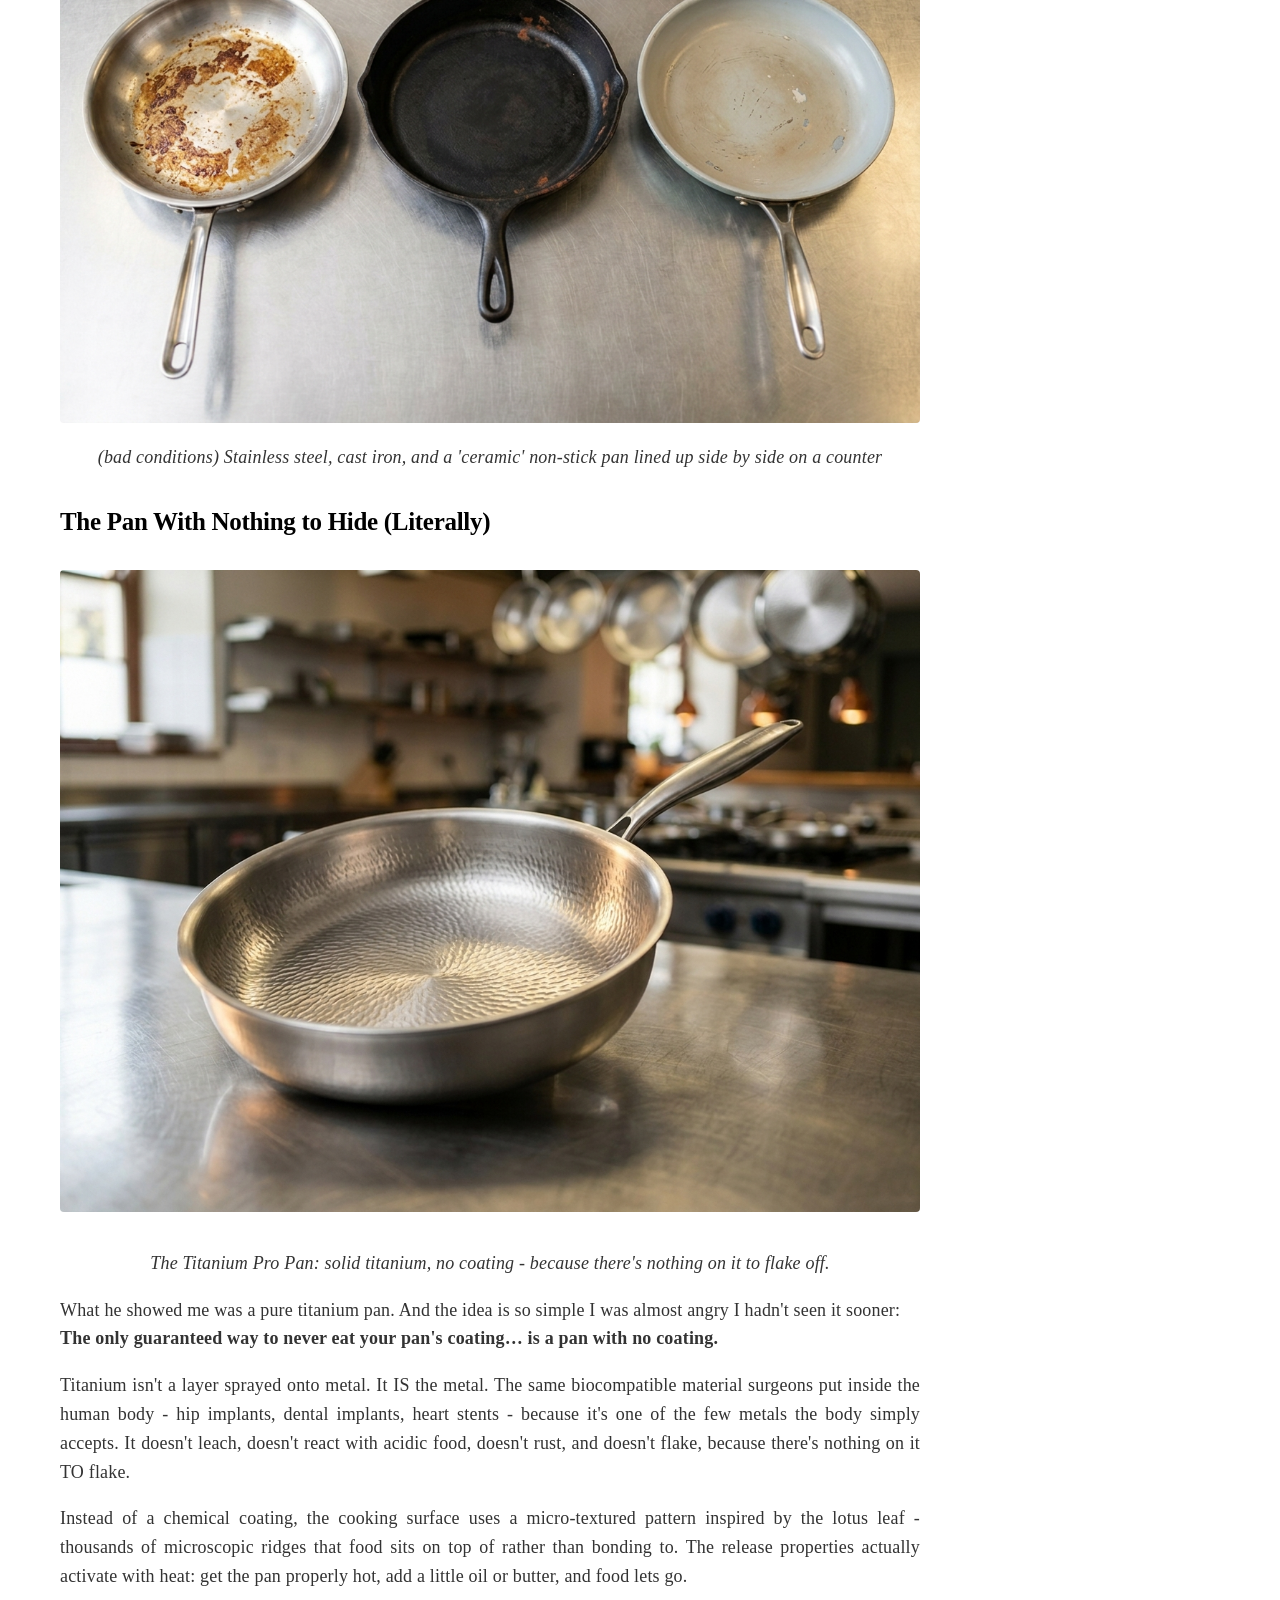
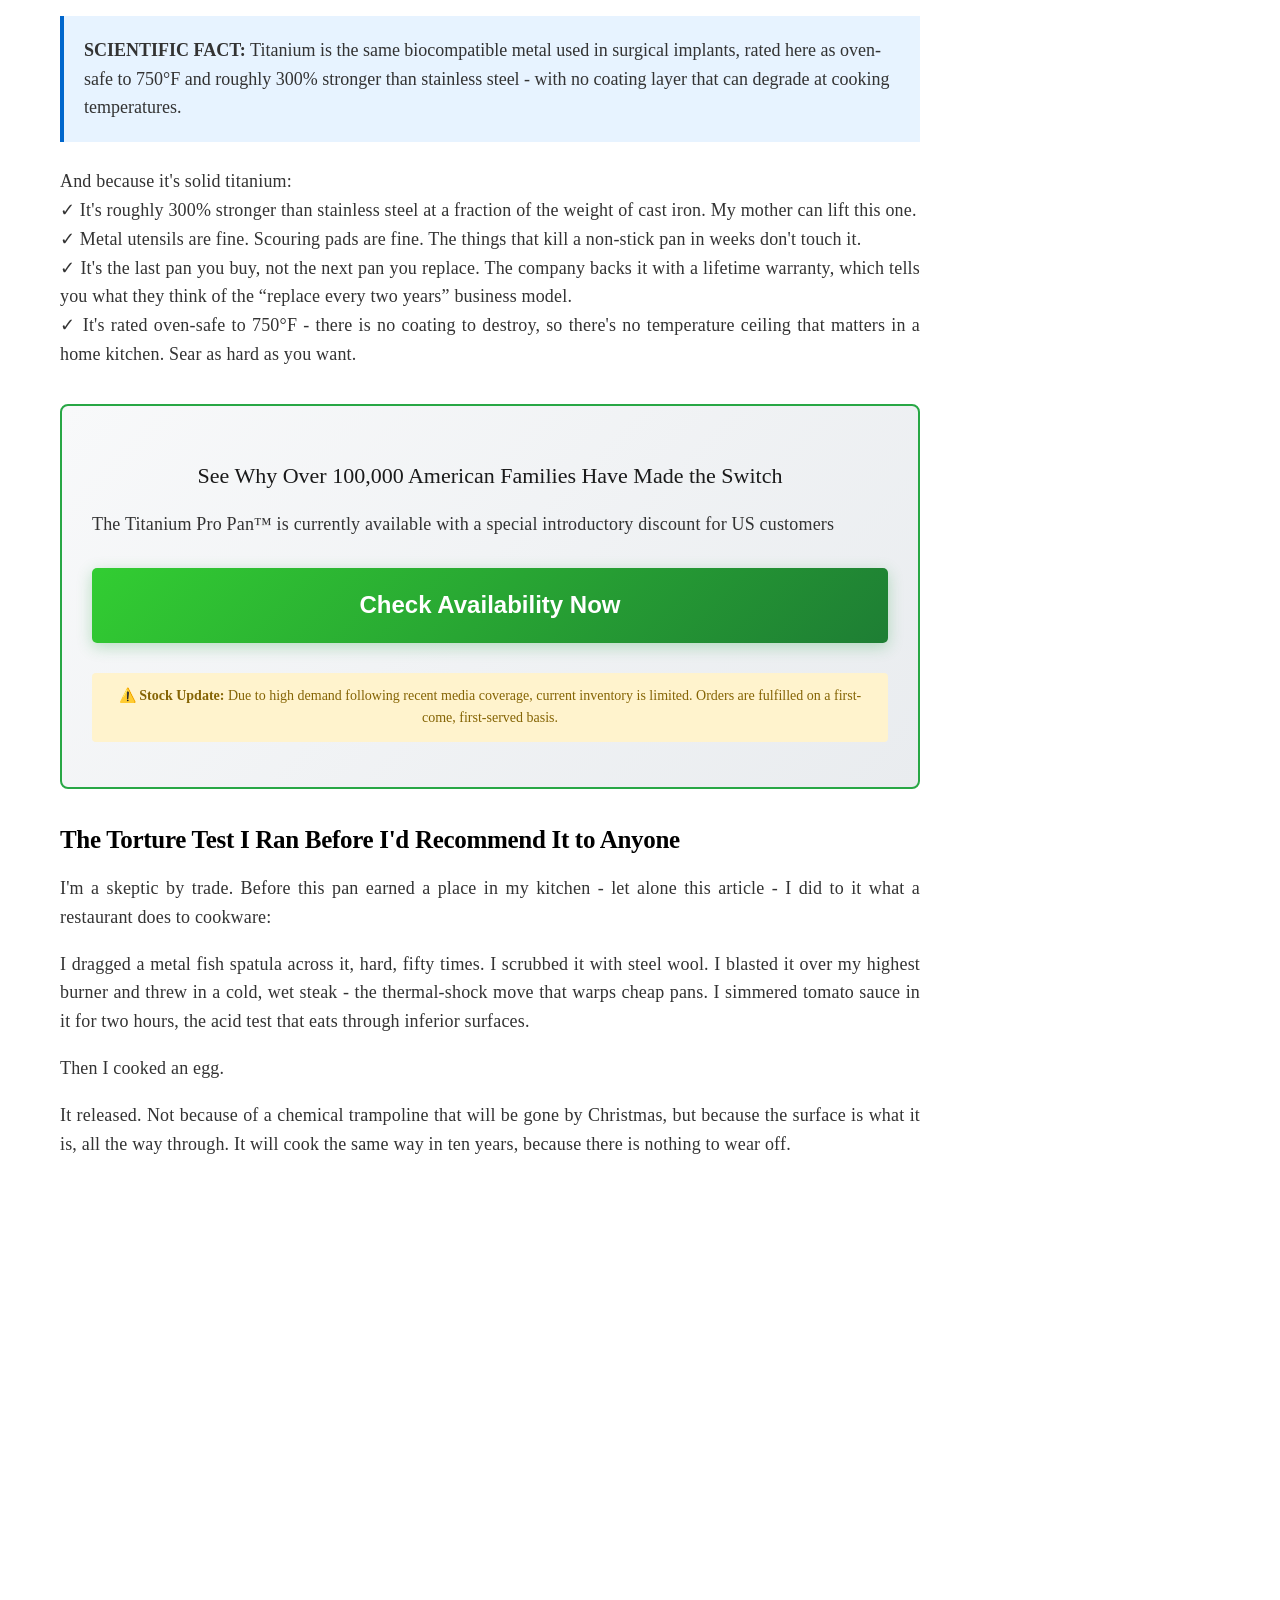
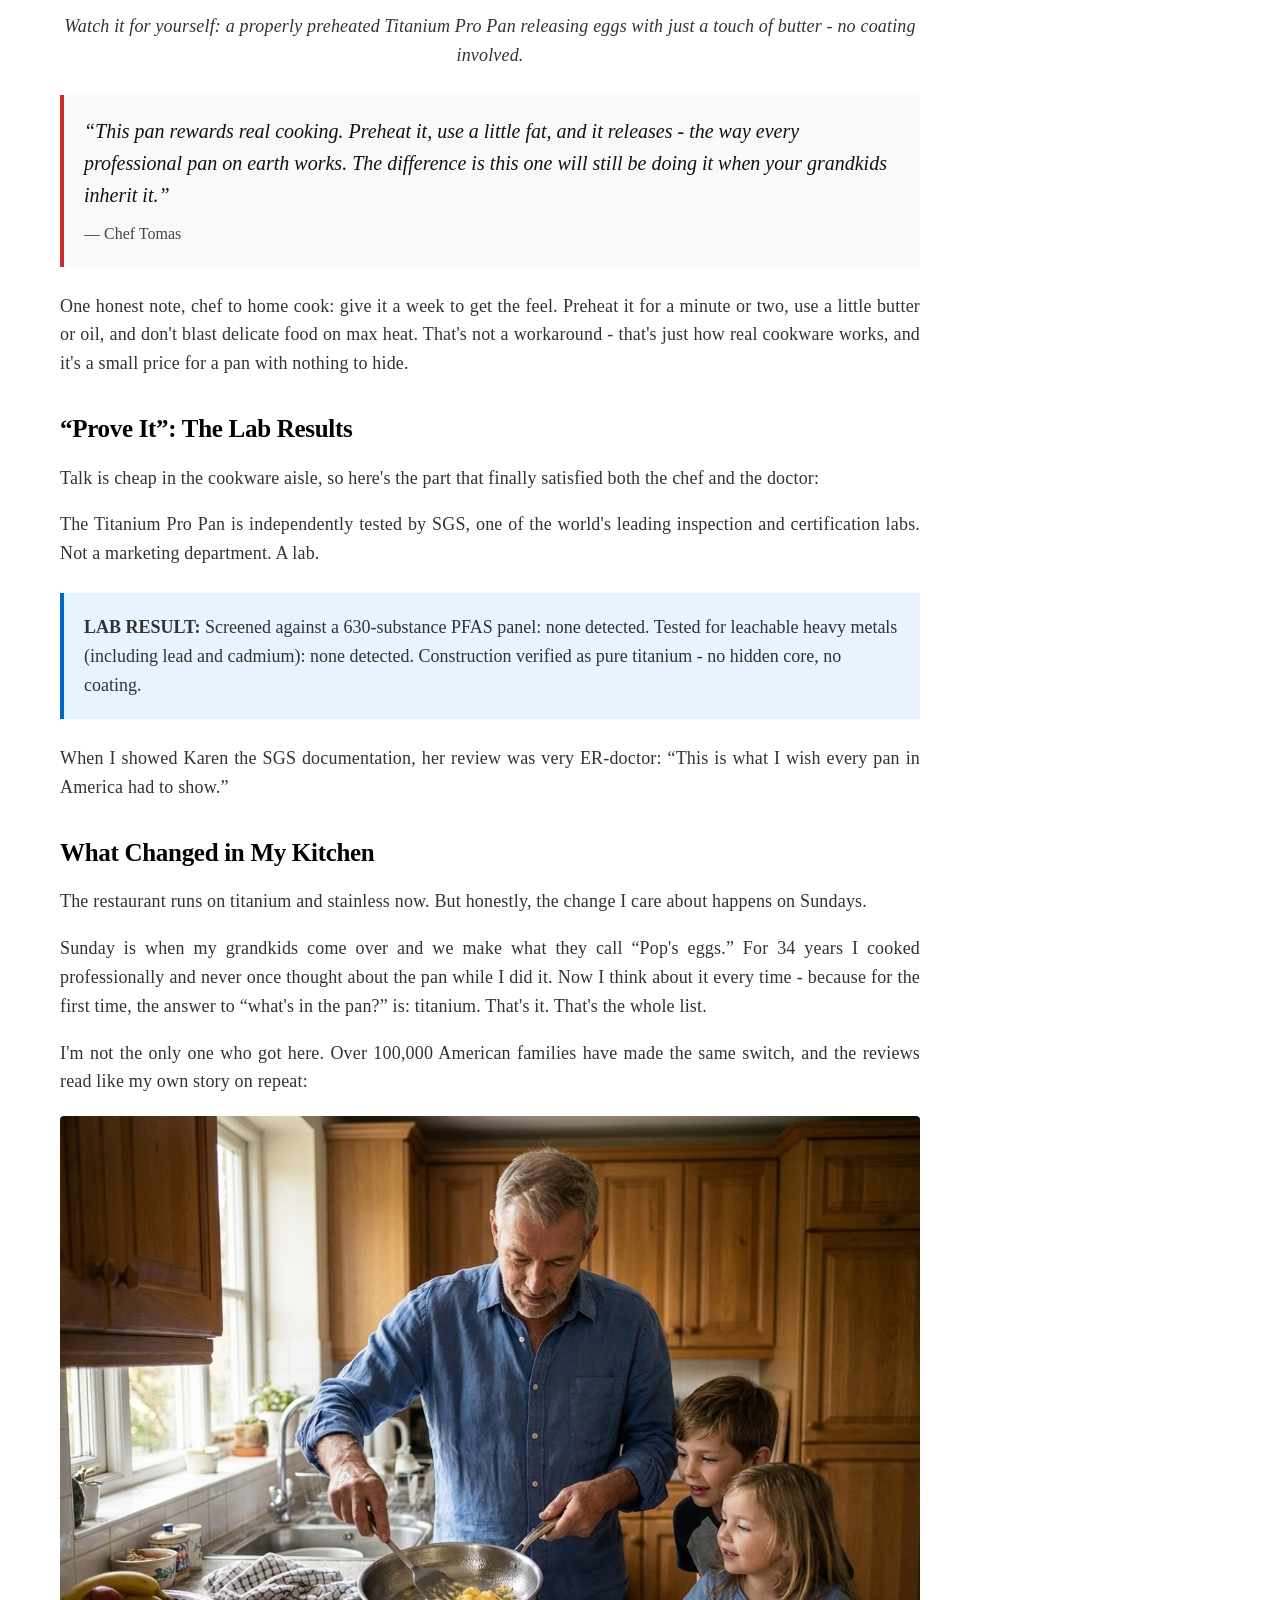
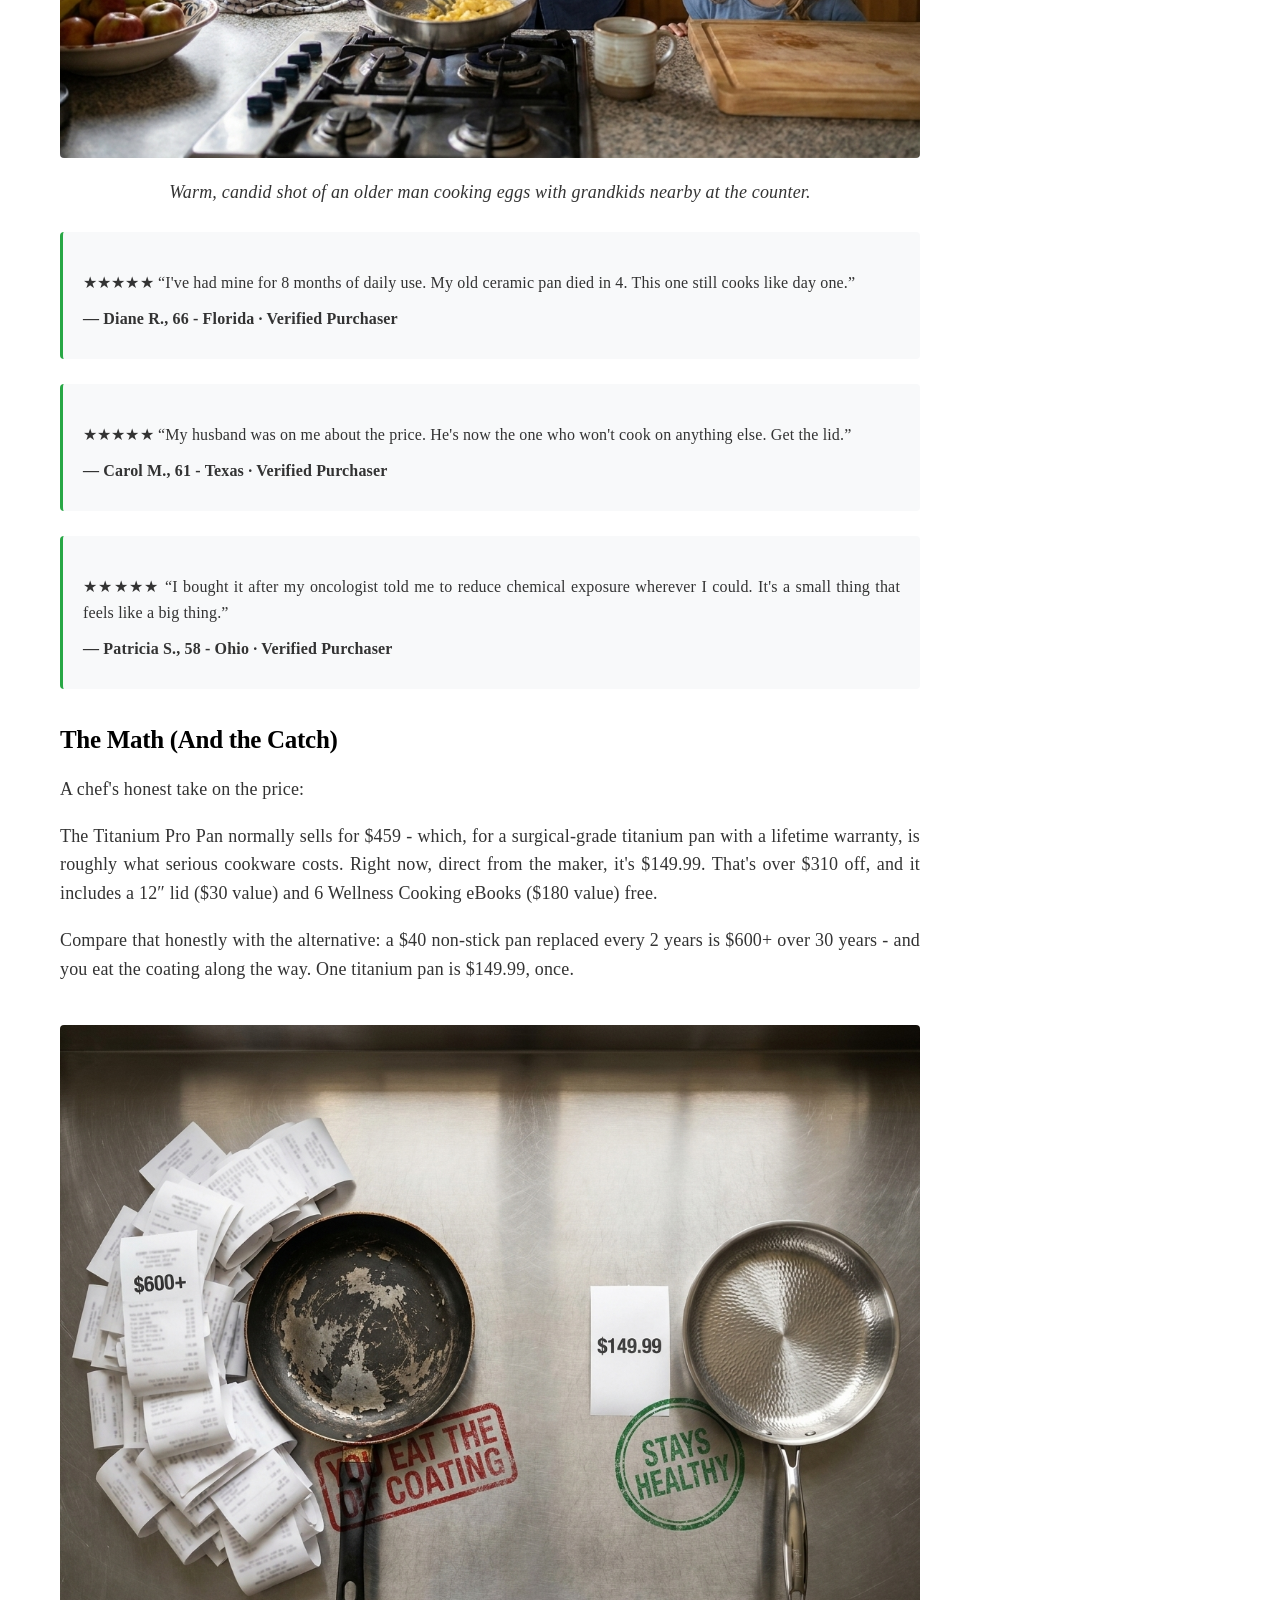
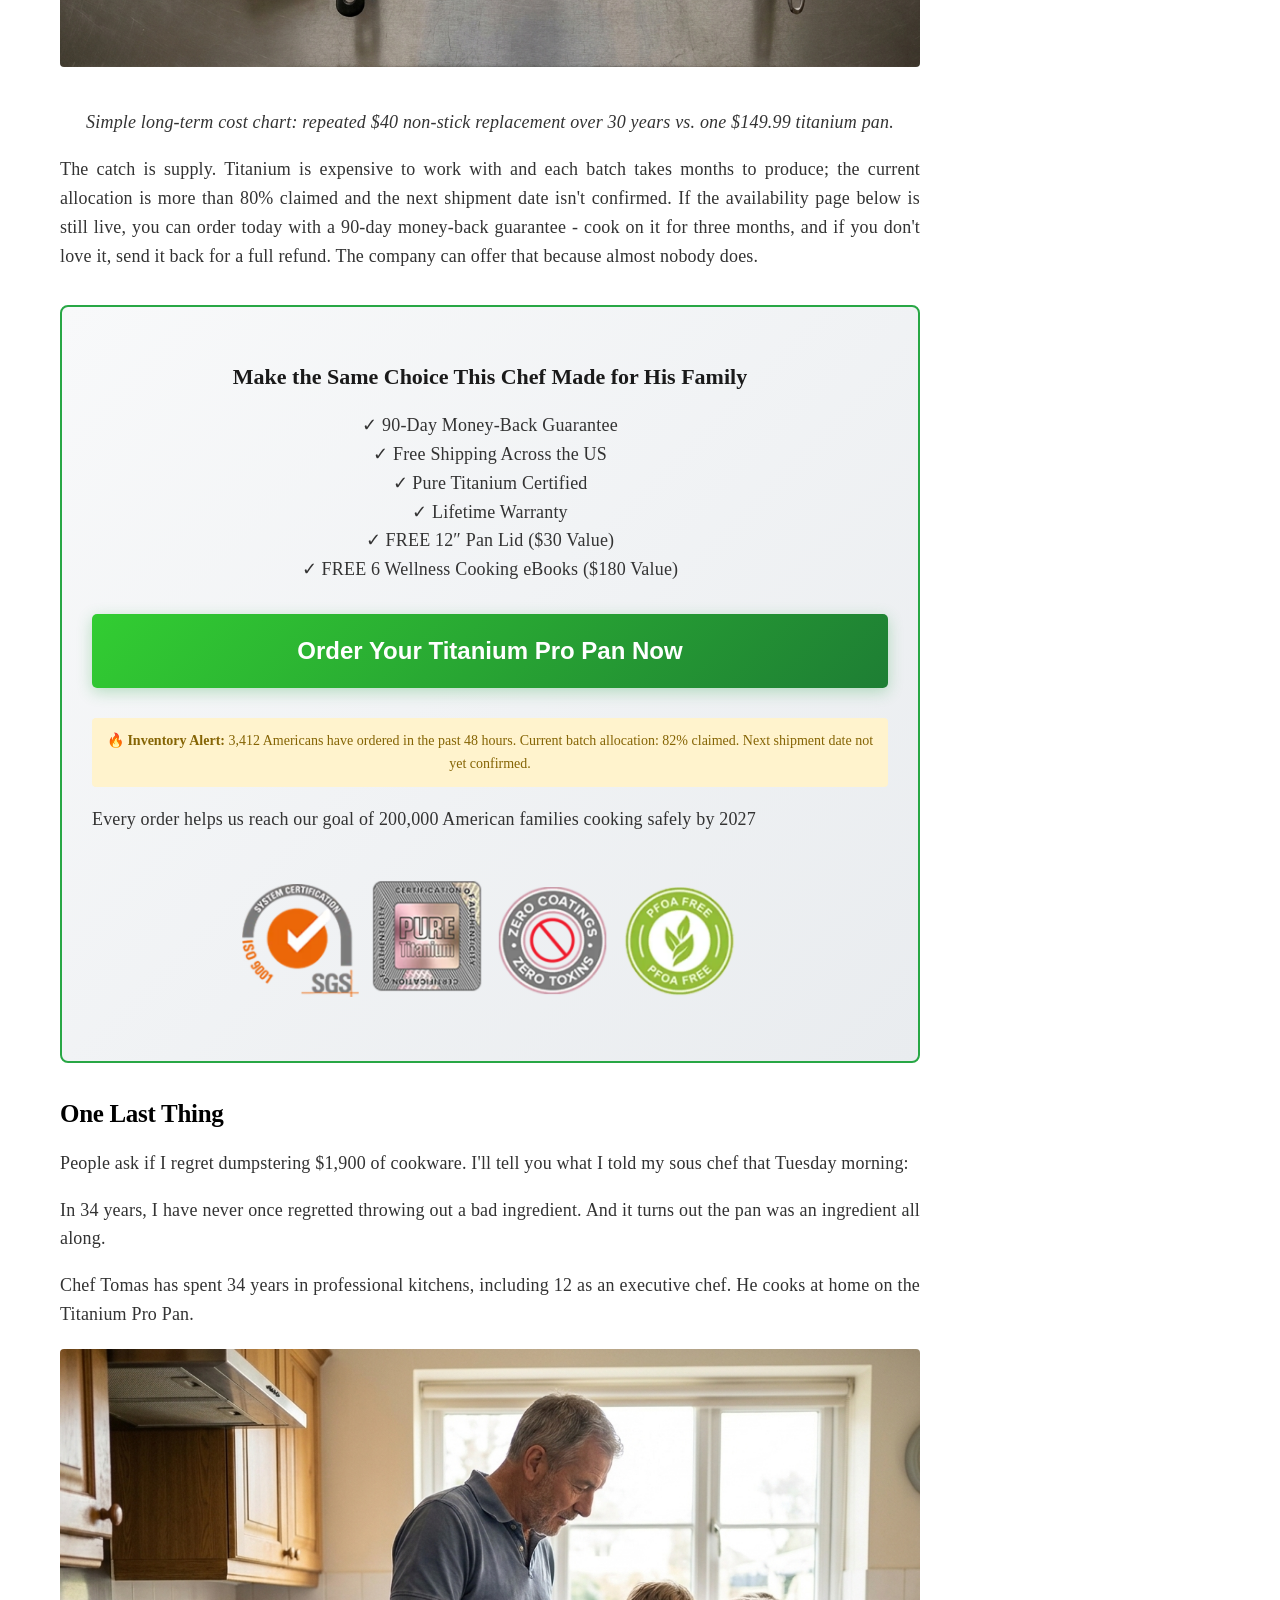
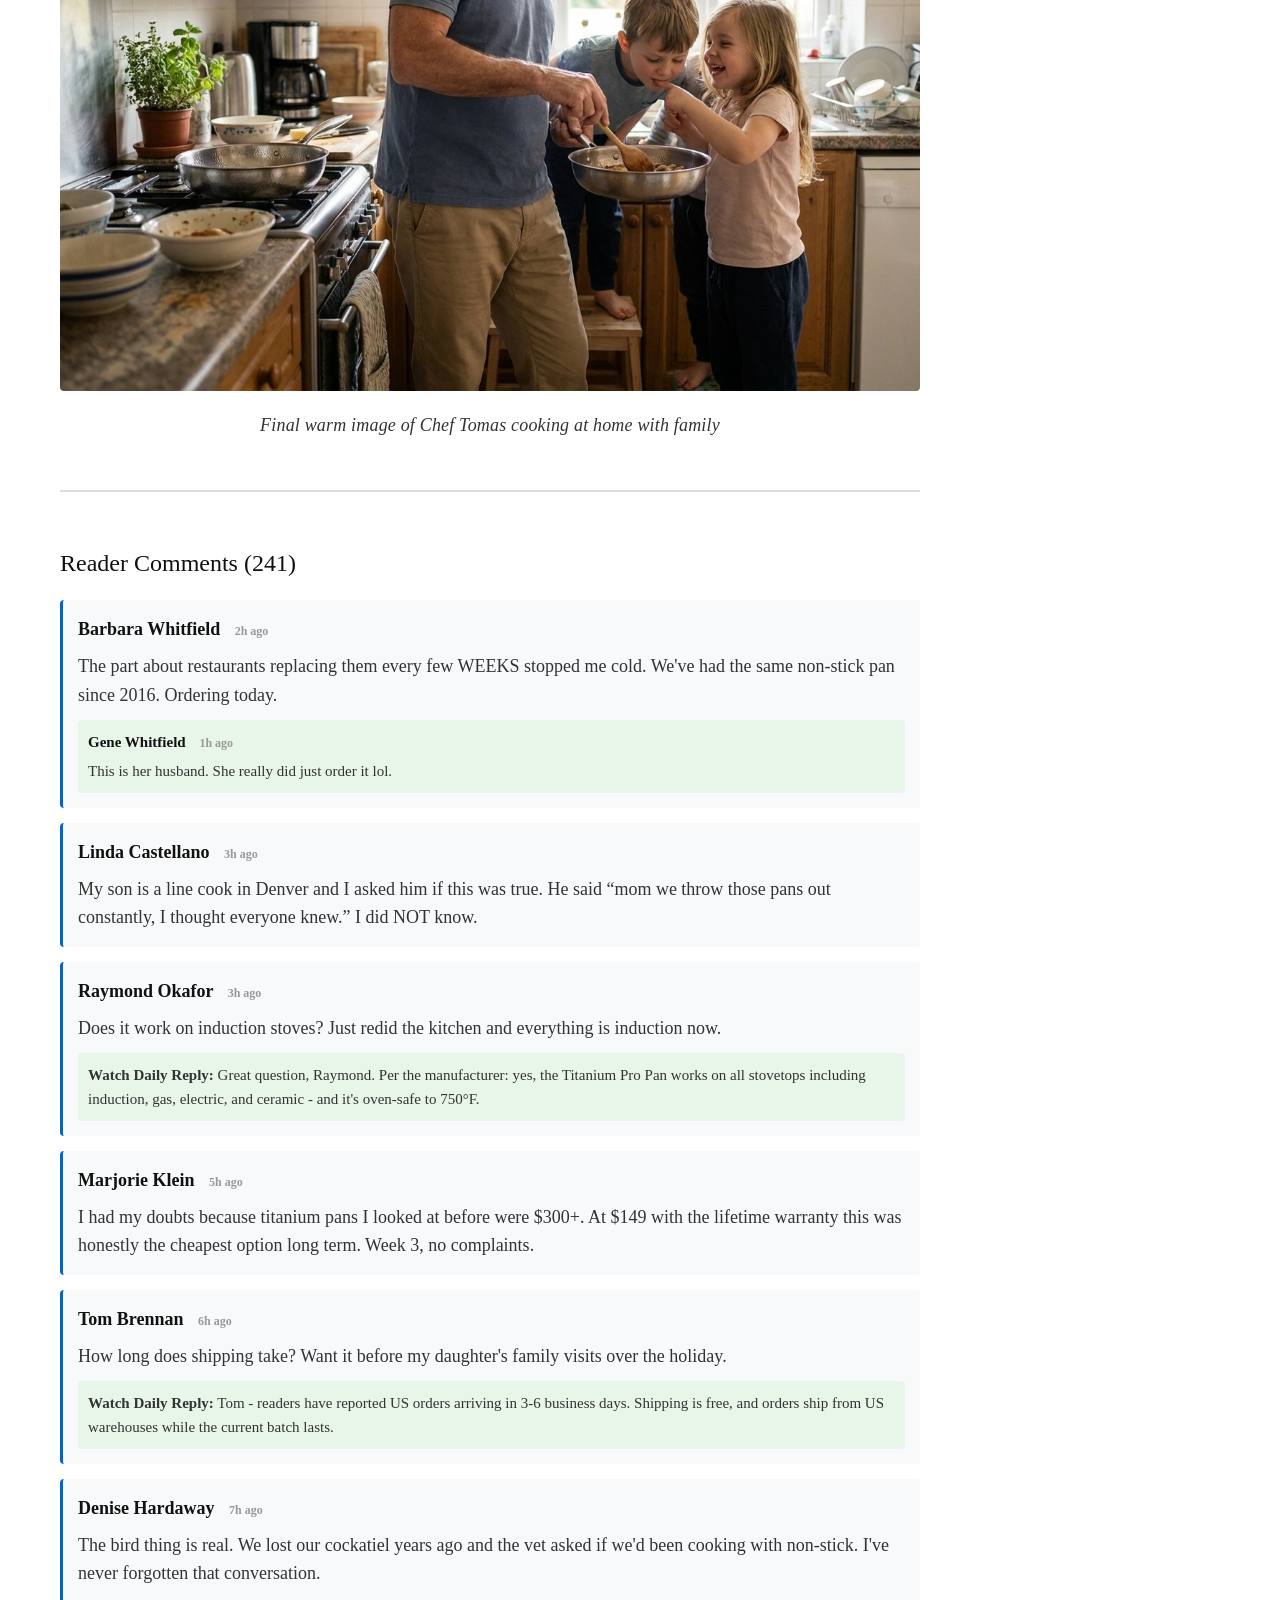
==== commit a173a686: "ChefV1 update" ====
--- a/ChefV1/index.html
+++ b/ChefV1/index.html
@@ -1,744 +1,701 @@
 <!doctype html>
 <html lang="en">
-  <head>
-    <meta http-equiv="Content-Type" content="text/html; charset=utf-8" />
-
-    <meta name="viewport" content="width=device-width, initial-scale=1.0" />
-    <title>
-      Pro Chef Warns: "After 34 Years in Kitchens, I Threw Out Every Non-Stick Pan I Own"
-      | Watch Daily
-    </title>
-
-    <link rel="icon" href="images/favicon.ico" type="image/x-icon" />
-    <link
-      rel="preload"
-      href="images/serious-doctor-looking-camera-a18eb8c9-e2b5aed4.webp"
-      type="image/webp"
-    />
-
-    <link rel="stylesheet" href="style.css" />
-    <meta
-      http-equiv="delegate-ch"
-      content="sec-ch-ua https://trkv.plateful.co; sec-ch-ua-mobile https://trkv.plateful.co; sec-ch-ua-arch https://trkv.plateful.co; sec-ch-ua-model https://trkv.plateful.co; sec-ch-ua-platform https://trkv.plateful.co; sec-ch-ua-platform-version https://trkv.plateful.co; sec-ch-ua-bitness https://trkv.plateful.co; sec-ch-ua-full-version-list https://trkv.plateful.co; sec-ch-ua-full-version https://trkv.plateful.co"
-    />
-    <script src="js/site-tracking.js" defer></script>
-  </head>
-  <body>
-    <div id="iu7i" class="header">
-      <div id="i59s" class="advertorial-label">advertorial</div>
-      <div id="is5l" class="header-content">
-        <div><div class="logo" id="ilm7">Watch Daily</div></div>
+
+<head>
+  <meta http-equiv="Content-Type" content="text/html; charset=utf-8" />
+
+  <meta name="viewport" content="width=device-width, initial-scale=1.0" />
+  <title>
+    Pro Chef Warns: "After 34 Years in Kitchens, I Threw Out Every Non-Stick Pan I Own"
+    | Watch Daily
+  </title>
+
+  <link rel="icon" href="images/favicon.ico" type="image/x-icon" />
+  <link rel="preload" href="images/serious-doctor-looking-camera-a18eb8c9-e2b5aed4.webp" type="image/webp" />
+
+  <link rel="stylesheet" href="style.css" />
+  <meta http-equiv="delegate-ch"
+    content="sec-ch-ua https://trkv.plateful.co; sec-ch-ua-mobile https://trkv.plateful.co; sec-ch-ua-arch https://trkv.plateful.co; sec-ch-ua-model https://trkv.plateful.co; sec-ch-ua-platform https://trkv.plateful.co; sec-ch-ua-platform-version https://trkv.plateful.co; sec-ch-ua-bitness https://trkv.plateful.co; sec-ch-ua-full-version-list https://trkv.plateful.co; sec-ch-ua-full-version https://trkv.plateful.co" />
+  <script src="js/site-tracking.js" defer></script>
+</head>
+
+<body>
+  <div id="iu7i" class="header">
+    <div id="i59s" class="advertorial-label">advertorial</div>
+    <div id="is5l" class="header-content">
+      <div>
+        <div class="logo" id="ilm7">Watch Daily</div>
       </div>
     </div>
-    <!-- Article Content -->
-    <div id="iwcsq4" class="gjs-row">
-      <div id="icmuul" class="gjs-cell">
-        <div id="i649w" class="article-container">
-          <h1 id="idted">
-            Pro Chef Warns: "After 34 Years in Kitchens, I Threw Out Every Non-Stick Pan I Own"
-          </h1>
-          <div id="ig0n9" class="article-meta">
-            Published: 2 days ago | 8 min read | As told to Rebecca Hartley | Food & Consumer Desk
-          </div>
-          <p id="ieqtj" class="subheadline">
-            He cooked on the same pans America trusts for three decades. Then one blood test, and one question from an ER doctor who eats at his restaurant, changed everything he thought he knew about what's really in our kitchens.
-          </p>
-          <img
-            src="images/image1.png"
-            alt="A Chef in a kitchen"
-            id="ivndy"
-            fetchpriority="high"
-            class="article-image"
-          />
-          <p id="i7y4j" class="image-caption">
-            Chef Tomas threw out every non-stick pan in his restaurant - and then his home.
-          </p>
-          <p id="ikt2g">
-            Last spring, on a quiet Tuesday morning before service, I carried $1,900 worth of cookware out the back door of my restaurant and dropped it in the dumpster.
-          </p>
+  </div>
+  <!-- Article Content -->
+  <div id="iwcsq4" class="gjs-row">
+    <div id="icmuul" class="gjs-cell">
+      <div id="i649w" class="article-container">
+        <h1 id="idted">
+          Pro Chef Warns: "After 34 Years in Kitchens, I Threw Out Every Non-Stick Pan I Own"
+        </h1>
+        <div id="ig0n9" class="article-meta">
+          Published: 2 days ago | 8 min read | As told to Rebecca Hartley | Food & Consumer Desk
+        </div>
+        <p id="ieqtj" class="subheadline">
+          He cooked on the same pans America trusts for three decades. Then one blood test, and one question from an ER
+          doctor who eats at his restaurant, changed everything he thought he knew about what's really in our kitchens.
+        </p>
+        <img src="images/image1.png" alt="A Chef in a kitchen" id="ivndy" fetchpriority="high" class="article-image" />
+        <p id="i7y4j" class="image-caption">
+          Chef Tomas threw out every non-stick pan in his restaurant - and then his home.
+        </p>
+        <p id="ikt2g">
+          Last spring, on a quiet Tuesday morning before service, I carried $1,900 worth of cookware out the back door
+          of my restaurant and dropped it in the dumpster.
+        </p>
+        <p>
+          Sixteen pans. Some of them barely three months old.
+        </p>
+        <p>
+          My sous chef thought I'd lost my mind. My wife definitely thought I'd lost my mind, because that same weekend
+          I went home and did the exact same thing to our kitchen - the non-stick skillet we made the kids' pancakes on
+          for years, the “ceramic” pan we got as a wedding gift, all of it, straight into the garbage.
+        </p>
+        <p>
+          I've been a professional chef for 34 years. I've run kitchens that served 400 covers a night. And I want to
+          tell you what I learned that made me throw out every non-stick pan I own, because almost nobody outside a
+          professional kitchen ever hears it.
+        </p>
+        <h2 id="ij6jk">
+          The Secret Every Line Cook Knows (And No Home Cook Is Told)
+        </h2>
+        <p>
+          Here's something the cookware industry would prefer you never think about:
+          <br />
+          <strong>Restaurants treat non-stick pans as disposable.</strong>
+        </p>
+        <p>
+          Not “replace every few years” disposable. In a busy kitchen, a non-stick pan lasts weeks. We used to buy them
+          in bulk, like napkins. The moment the surface scratched or the food started grabbing, that pan went in the bin
+          and a new one came off the shelf.
+        </p>
+        <p>
+          Ask yourself the question I never asked for 30 years:
+          <br />
+          <strong>If a non-stick coating “wears off” a little more every single day… where does the coating go?</strong>
+        </p>
+        <p>
+          It doesn't evaporate. It doesn't vanish.
+          <br />
+          It goes into the food.
+        </p>
+        <div class="stats-box">
+          <strong>KITCHEN FACT:</strong> In high-volume professional kitchens, non-stick pans are commonly replaced
+          within weeks of entering service. The moment the coating scratches or dulls, the pan is discarded - long
+          before the wear a typical home pan accumulates over years of daily use.
+        </div>
+        <p>
+          In a restaurant, the pan gets tossed long before it gets bad. In a home kitchen, that same pan stays on the
+          stove for five, eight, ten years. Scratched, flaking, cooked on daily.
+        </p>
+        <p>
+          The people with the most cookware knowledge use these pans for weeks. The people with the least keep them for
+          a decade. That should bother you. It bothers me.
+        </p>
+        <img src="images/image2.png" alt="Close-up of a scratched, flaking non-stick surface" id="ia7wq-2"
+          class="article-image" />
+        <p class="image-caption">
+          Every scratch releases more of the coating - and in a home kitchen, the pan stays in service for years.
+        </p>
+        <h2 id="i27zl">The Blood Test That Made It Personal</h2>
+        <p>
+          I might never have connected the dots if it weren't for Dr. Karen.
+        </p>
+        <p>
+          Karen is an emergency physician and a Friday-night regular at my chef's table. Last year, after my annual
+          physical came back with numbers my doctor “wanted to keep an eye on,” I mentioned it to her between courses.
+          Half joking, I said the restaurant business was finally catching up with me.
+        </p>
+        <p>
+          She didn't laugh. She asked me one question:
+          <br />
+          <strong>“Tomas, how many hours a day do you stand over non-stick cookware?”</strong>
+        </p>
+        <p>
+          Then she told me what she sees from the other side. That the chemicals used in non-stick coatings belong to a
+          family called PFAS - the so-called “forever chemicals,” because they don't break down in the body or the
+          environment. That studies have linked certain PFAS exposure to concerns no one wants near their family's
+          dinner.
+        </p>
+        <img src="images/image3.png" alt="Chef and ER doctor talking" id="ia7wq" loading="lazy" class="article-image" />
+        <p class="image-caption">
+          Chef Tomas and Dr. Karen at his chef's table / restaurant counter, mid-conversation.
+        </p>
+        <div class="stats-box">
+          <strong>MEDICAL FACT:</strong> According to CDC data, PFAS chemicals - the family used in traditional
+          non-stick coatings - are now detectable in the blood of approximately 97% of Americans.
+        </div>
+        <p>
+          And then she told me the part that stopped me cold: overheat a non-stick pan badly enough and the fumes alone
+          can cause a flu-like illness. It has a name - polymer fume fever. Bird owners have known a version of this for
+          decades: the fumes from an overheated non-stick pan can kill a pet bird in the same room.
+        </p>
+        <div class="pull-quote">
+          “I threw mine out two years ago. Every ER doctor I know looks at those pans differently.”
+          <div class="pull-quote-author">
+            — An ER Physician, speaking with the author
+          </div>
+        </div>
+        <p>
+          A chef and an ER doctor, comparing notes across a counter. Two different kitchens. The same conclusion.
+        </p>
+        <p>
+          I got the blood test. I won't share every number, but I'll say this: after 34 years leaning over flaking pans,
+          I stopped wondering whether this was worth taking seriously.
+        </p>
+        <h2 id="ii9v1">The 500-Degree Problem</h2>
+        <p>
+          Once I started digging, the mechanism turned out to be brutally simple. Every chef knows it instinctively,
+          even if we never say it out loud.
+        </p>
+        <p>
+          <strong>Traditional non-stick coatings start to break down around 500°F.</strong>
+        </p>
+        <p>
+          A proper sear happens at 400-600°F. A preheated empty pan on a home stove can pass 500°F in under three
+          minutes. Which means the everyday act of cooking - the thing the pan is FOR - is exactly what pushes the
+          coating past its limit.
+        </p>
+
+        <img src="images/image4.png" alt="Kitchen thermometer / stove dial" id="ir5xt" loading="lazy"
+          class="article-image" />
+        <p class="image-caption">
+          Close-up of a stovetop thermometer or dial pushing past 500°F, or a pan visibly smoking on a home burner.
+          Reinforces the '500-degree problem' beat.
+        </p>
+
+        <p>
+          So you're left with a product that:
+          <br />
+          ✓ Degrades at cooking temperatures. The better your sear, the faster it breaks down.
+          <br />
+          ✓ Sheds where you can't see it. Every scratch from a metal spoon, every pass with a scouring pad, releases
+          more.
+          <br />
+          ✓ Is designed to be replaced. The industry's own answer to a worn coating isn't “it's fine.” It's “buy a new
+          pan every couple of years.” That's not a safety plan. That's a subscription.
+        </p>
+        <p>
+          That's why they don't survive in restaurants. We just never followed the logic home.
+        </p>
+        <h2 id="i53t7">Why the “Safe” Alternatives Frustrated Me for Years</h2>
+        <p>
+          Believe me, chefs have tried everything. Here's the honest professional read on each:
+        </p>
+        <p>
+          <strong>Stainless steel?</strong> This is what most pro kitchens run on, and it's safe. But I've watched home
+          cooks fight stainless their whole lives - food welds itself to the surface, and cleanup is a project. You
+          shouldn't need a culinary degree to fry an egg.
+        </p>
+        <p>
+          <strong>Cast iron?</strong> I love cast iron. I also have a 34-year-old's wrists no more. Most cast-iron
+          skillets weigh 6-8 pounds, they rust if you look at them wrong, and the seasoning is a part-time job. My
+          mother finally gave hers up at 70 because she couldn't lift it to the sink.
+        </p>
+        <p>
+          <strong>“Ceramic” non-stick?</strong> The one that fooled me too. Most ceramic pans aren't ceramic - they're a
+          thinner coating in a costume. They're wonderful for about six months. Then the surface quietly dies, food
+          starts sticking, and the flaking problem is back. It's the same story with a greener label.
+        </p>
+        <p>
+          For a while I honestly believed those were the only options: safe but frustrating, or convenient but
+          compromised.
+        </p>
+        <p>
+          Then a chef I worked with in Vegas told me what he'd put in his home kitchen.
+        </p>
+        <img alt="Three pans lined up" id="i27fxe" src="images/image5.png" loading="lazy" />
+        <p class="image-caption">
+          (bad conditions) Stainless steel, cast iron, and a 'ceramic' non-stick pan lined up side by side on a counter
+        </p>
+        <h2 id="ih4equ">The Pan With Nothing to Hide (Literally)</h2>
+        <img alt="The Titanium Pro Pan - hero angle" id="io30ig" src="images/image6.png" loading="lazy" />
+        <p class="image-caption">
+          The Titanium Pro Pan: solid titanium, no coating - because there's nothing on it to flake off.
+        </p>
+        <p>
+          What he showed me was a pure titanium pan. And the idea is so simple I was almost angry I hadn't seen it
+          sooner:
+          <br />
+          <strong>The only guaranteed way to never eat your pan's coating… is a pan with no coating.</strong>
+        </p>
+        <p>
+          Titanium isn't a layer sprayed onto metal. It IS the metal. The same biocompatible material surgeons put
+          inside the human body - hip implants, dental implants, heart stents - because it's one of the few metals the
+          body simply accepts. It doesn't leach, doesn't react with acidic food, doesn't rust, and doesn't flake,
+          because there's nothing on it TO flake.
+        </p>
+        <p>
+          Instead of a chemical coating, the cooking surface uses a micro-textured pattern inspired by the lotus leaf -
+          thousands of microscopic ridges that food sits on top of rather than bonding to. The release properties
+          actually activate with heat: get the pan properly hot, add a little oil or butter, and food lets go.
+        </p>
+        <div class="stats-box">
+          <strong>SCIENTIFIC FACT:</strong> Titanium is the same biocompatible metal used in surgical implants, rated
+          here as oven-safe to 750°F and roughly 300% stronger than stainless steel - with no coating layer that can
+          degrade at cooking temperatures.
+        </div>
+        <p>
+          And because it's solid titanium:
+          <br />
+          ✓ It's roughly 300% stronger than stainless steel at a fraction of the weight of cast iron. My mother can lift
+          this one.
+          <br />
+          ✓ Metal utensils are fine. Scouring pads are fine. The things that kill a non-stick pan in weeks don't touch
+          it.
+          <br />
+          ✓ It's the last pan you buy, not the next pan you replace. The company backs it with a lifetime warranty,
+          which tells you what they think of the “replace every two years” business model.
+          <br />
+          ✓ It's rated oven-safe to 750°F - there is no coating to destroy, so there's no temperature ceiling that
+          matters in a home kitchen. Sear as hard as you want.
+        </p>
+        <!-- CTA 1 - Appears after about 60% of content -->
+        <div class="cta-section">
+          <h3>
+            See Why Over 100,000 American Families Have Made the Switch
+          </h3>
           <p>
-            Sixteen pans. Some of them barely three months old.
-          </p>
+            The Titanium Pro Pan™ is currently available with a special
+            introductory discount for US customers
+          </p>
+          <a href="https://trkv.plateful.co/click" id="i9fe36" class="cta-button">Check Availability Now</a>
+          <div class="stock-warning">
+            ⚠️
+            <strong>Stock Update:</strong> Due to high
+            demand following recent media coverage, current inventory is
+            limited. Orders are fulfilled on a first-come, first-served basis.
+          </div>
+        </div>
+        <h2 id="i1n09x">The Torture Test I Ran Before I'd Recommend It to Anyone</h2>
+        <p>
+          I'm a skeptic by trade. Before this pan earned a place in my kitchen - let alone this article - I did to it
+          what a restaurant does to cookware:
+        </p>
+        <p>
+          I dragged a metal fish spatula across it, hard, fifty times. I scrubbed it with steel wool. I blasted it over
+          my highest burner and threw in a cold, wet steak - the thermal-shock move that warps cheap pans. I simmered
+          tomato sauce in it for two hours, the acid test that eats through inferior surfaces.
+        </p>
+        <p>
+          Then I cooked an egg.
+        </p>
+        <p>
+          It released. Not because of a chemical trampoline that will be gone by Christmas, but because the surface is
+          what it is, all the way through. It will cook the same way in ten years, because there is nothing to wear off.
+        </p>
+        <video muted="" autoplay="" loop="" playsinline="" preload="metadata"
+          src="media/a5bffdda51f746b1fd0b7a1f7a2b098ec35c1e5159643c3d93798b28f4abf98e-1b634fec.mp4" id="ie7d4e"
+          __defaultsapplied="true"></video>
+        <p class="image-caption">
+          Watch it for yourself: a properly preheated Titanium Pro Pan releasing eggs with just a touch of butter - no
+          coating involved.
+        </p>
+        <div class="pull-quote">
+          “This pan rewards real cooking. Preheat it, use a little fat, and it releases - the way every professional pan
+          on earth works. The difference is this one will still be doing it when your grandkids inherit it.”
+          <div class="pull-quote-author">
+            — Chef Tomas
+          </div>
+        </div>
+        <p>
+          One honest note, chef to home cook: give it a week to get the feel. Preheat it for a minute or two, use a
+          little butter or oil, and don't blast delicate food on max heat. That's not a workaround - that's just how
+          real cookware works, and it's a small price for a pan with nothing to hide.
+        </p>
+        <h2 id="i0ps5j">“Prove It”: The Lab Results</h2>
+        <p>
+          Talk is cheap in the cookware aisle, so here's the part that finally satisfied both the chef and the doctor:
+        </p>
+        <p>
+          The Titanium Pro Pan is independently tested by SGS, one of the world's leading inspection and certification
+          labs. Not a marketing department. A lab.
+        </p>
+        <div class="stats-box">
+          <strong>LAB RESULT:</strong> Screened against a 630-substance PFAS panel: none detected. Tested for leachable
+          heavy metals (including lead and cadmium): none detected. Construction verified as pure titanium - no hidden
+          core, no coating.
+        </div>
+        <p>
+          When I showed Karen the SGS documentation, her review was very ER-doctor: “This is what I wish every pan in
+          America had to show.”
+        </p>
+        <h2 id="inmzoc">What Changed in My Kitchen</h2>
+        <p>
+          The restaurant runs on titanium and stainless now. But honestly, the change I care about happens on Sundays.
+        </p>
+        <p>
+          Sunday is when my grandkids come over and we make what they call “Pop's eggs.” For 34 years I cooked
+          professionally and never once thought about the pan while I did it. Now I think about it every time - because
+          for the first time, the answer to “what's in the pan?” is: titanium. That's it. That's the whole list.
+        </p>
+        <p>
+          I'm not the only one who got here. Over 100,000 American families have made the same switch, and the reviews
+          read like my own story on repeat:
+        </p>
+        <img id="i28ffu" alt="Grandkids at the stove / “Pop's eggs”" src="images/image7.png" loading="lazy" />
+        <p class="image-caption">
+          Warm, candid shot of an older man cooking eggs with grandkids nearby at the counter.
+        </p>
+
+        <div class="testimonial">
+          <p id="ig3l5d">
+            ★★★★★ “I've had mine for 8 months of daily use. My old ceramic pan died in 4. This one still cooks like day
+            one.”
+          </p>
+          <p class="testimonial-name">
+            — Diane R., 66 - Florida · Verified Purchaser
+          </p>
+        </div>
+        <div id="ifs293" class="testimonial">
           <p>
-            My sous chef thought I'd lost my mind. My wife definitely thought I'd lost my mind, because that same weekend I went home and did the exact same thing to our kitchen - the non-stick skillet we made the kids' pancakes on for years, the “ceramic” pan we got as a wedding gift, all of it, straight into the garbage.
-          </p>
+            ★★★★★ “My husband was on me about the price. He's now the one who won't cook on anything else. Get the lid.”
+          </p>
+          <p class="testimonial-name">
+            — Carol M., 61 - Texas · Verified Purchaser
+          </p>
+        </div>
+        <div class="testimonial">
           <p>
-            I've been a professional chef for 34 years. I've run kitchens that served 400 covers a night. And I want to tell you what I learned that made me throw out every non-stick pan I own, because almost nobody outside a professional kitchen ever hears it.
-          </p>
-          <h2 id="ij6jk">
-            The Secret Every Line Cook Knows (And No Home Cook Is Told)
-          </h2>
-          <p>
-            Here's something the cookware industry would prefer you never think about:
-            <br />
-            <strong>Restaurants treat non-stick pans as disposable.</strong>
-          </p>
-          <p>
-            Not “replace every few years” disposable. In a busy kitchen, a non-stick pan lasts weeks. We used to buy them in bulk, like napkins. The moment the surface scratched or the food started grabbing, that pan went in the bin and a new one came off the shelf.
-          </p>
-          <p>
-            Ask yourself the question I never asked for 30 years:
-            <br />
-            <strong>If a non-stick coating “wears off” a little more every single day… where does the coating go?</strong>
-          </p>
-          <p>
-            It doesn't evaporate. It doesn't vanish.
-            <br />
-            It goes into the food.
-          </p>
-          <div class="stats-box">
-            <strong>KITCHEN FACT:</strong> In high-volume professional kitchens, non-stick pans are commonly replaced within weeks of entering service. The moment the coating scratches or dulls, the pan is discarded - long before the wear a typical home pan accumulates over years of daily use.
-          </div>
-          <p>
-            In a restaurant, the pan gets tossed long before it gets bad. In a home kitchen, that same pan stays on the stove for five, eight, ten years. Scratched, flaking, cooked on daily.
-          </p>
-          <p>
-            The people with the most cookware knowledge use these pans for weeks. The people with the least keep them for a decade. That should bother you. It bothers me.
-          </p>
-          <img
-            src="images/image2.png"
-            alt="Close-up of a scratched, flaking non-stick surface"
-            id="ia7wq-2"
-            class="article-image"
-          />
-          <p class="image-caption">
-            Every scratch releases more of the coating - and in a home kitchen, the pan stays in service for years.
-          </p>
-          <h2 id="i27zl">The Blood Test That Made It Personal</h2>
-          <p>
-            I might never have connected the dots if it weren't for Dr. Karen.
-          </p>
-          <p>
-            Karen is an emergency physician and a Friday-night regular at my chef's table. Last year, after my annual physical came back with numbers my doctor “wanted to keep an eye on,” I mentioned it to her between courses. Half joking, I said the restaurant business was finally catching up with me.
-          </p>
-          <p>
-            She didn't laugh. She asked me one question:
-            <br />
-            <strong>“Tomas, how many hours a day do you stand over non-stick cookware?”</strong>
-          </p>
-          <p>
-            Then she told me what she sees from the other side. That the chemicals used in non-stick coatings belong to a family called PFAS - the so-called “forever chemicals,” because they don't break down in the body or the environment. That studies have linked certain PFAS exposure to concerns no one wants near their family's dinner.
-          </p>
-          <img
-            src="images/image3.png"
-            alt="Chef and ER doctor talking"
-            id="ia7wq"
-            loading="lazy"
-            class="article-image"
-          />
-          <p class="image-caption">
-            Chef Tomas and Dr. Karen at his chef's table / restaurant counter, mid-conversation.
-          </p>
-          <div class="stats-box">
-            <strong>MEDICAL FACT:</strong> According to CDC data, PFAS chemicals - the family used in traditional non-stick coatings - are now detectable in the blood of approximately 97% of Americans.
-          </div>
-          <p>
-            And then she told me the part that stopped me cold: overheat a non-stick pan badly enough and the fumes alone can cause a flu-like illness. It has a name - polymer fume fever. Bird owners have known a version of this for decades: the fumes from an overheated non-stick pan can kill a pet bird in the same room.
-          </p>
-          <div class="pull-quote">
-            “I threw mine out two years ago. Every ER doctor I know looks at those pans differently.”
-            <div class="pull-quote-author">
-              — An ER Physician, speaking with the author
-            </div>
-          </div>
-          <p>
-            A chef and an ER doctor, comparing notes across a counter. Two different kitchens. The same conclusion.
-          </p>
-          <p>
-            I got the blood test. I won't share every number, but I'll say this: after 34 years leaning over flaking pans, I stopped wondering whether this was worth taking seriously.
-          </p>
-          <h2 id="ii9v1">The 500-Degree Problem</h2>
-          <p>
-            Once I started digging, the mechanism turned out to be brutally simple. Every chef knows it instinctively, even if we never say it out loud.
-          </p>
-          <p>
-            <strong>Traditional non-stick coatings start to break down around 500°F.</strong>
-          </p>
-          <p>
-            A proper sear happens at 400-600°F. A preheated empty pan on a home stove can pass 500°F in under three minutes. Which means the everyday act of cooking - the thing the pan is FOR - is exactly what pushes the coating past its limit.
-          </p>
-
-          <img
-            src="images/image4.png"
-            alt="Kitchen thermometer / stove dial"
-            id="ir5xt"
-            loading="lazy"
-            class="article-image"
-          />
-          <p class="image-caption">
-            Close-up of a stovetop thermometer or dial pushing past 500°F, or a pan visibly smoking on a home burner. Reinforces the '500-degree problem' beat.
-          </p>
-
-          <p>
-            So you're left with a product that:
-            <br />
-            ✓ Degrades at cooking temperatures. The better your sear, the faster it breaks down.
-            <br />
-            ✓ Sheds where you can't see it. Every scratch from a metal spoon, every pass with a scouring pad, releases more.
-            <br />
-            ✓ Is designed to be replaced. The industry's own answer to a worn coating isn't “it's fine.” It's “buy a new pan every couple of years.” That's not a safety plan. That's a subscription.
-          </p>
-          <p>
-            That's why they don't survive in restaurants. We just never followed the logic home.
-          </p>
-          <h2 id="i53t7">Why the “Safe” Alternatives Frustrated Me for Years</h2>
-          <p>
-            Believe me, chefs have tried everything. Here's the honest professional read on each:
-          </p>
-          <p>
-            <strong>Stainless steel?</strong> This is what most pro kitchens run on, and it's safe. But I've watched home cooks fight stainless their whole lives - food welds itself to the surface, and cleanup is a project. You shouldn't need a culinary degree to fry an egg.
-          </p>
-          <p>
-            <strong>Cast iron?</strong> I love cast iron. I also have a 34-year-old's wrists no more. Most cast-iron skillets weigh 6-8 pounds, they rust if you look at them wrong, and the seasoning is a part-time job. My mother finally gave hers up at 70 because she couldn't lift it to the sink.
-          </p>
-          <p>
-            <strong>“Ceramic” non-stick?</strong> The one that fooled me too. Most ceramic pans aren't ceramic - they're a thinner coating in a costume. They're wonderful for about six months. Then the surface quietly dies, food starts sticking, and the flaking problem is back. It's the same story with a greener label.
-          </p>
-          <p>
-            For a while I honestly believed those were the only options: safe but frustrating, or convenient but compromised.
-          </p>
-          <p>
-            Then a chef I worked with in Vegas told me what he'd put in his home kitchen.
-          </p>
-          <img
-            alt="Three pans lined up"
-            id="i27fxe"
-            src="images/image5.png"
-            loading="lazy"
-          />
-          <p class="image-caption">
-            (bad conditions) Stainless steel, cast iron, and a 'ceramic' non-stick pan lined up side by side on a counter
-          </p>
-          <h2 id="ih4equ">The Pan With Nothing to Hide (Literally)</h2>
-          <img
-            alt="The Titanium Pro Pan - hero angle"
-            id="io30ig"
-            src="images/image6.png"
-            loading="lazy"
-          />
-          <p class="image-caption">
-            The Titanium Pro Pan: solid titanium, no coating - because there's nothing on it to flake off.
-          </p>
-          <p>
-            What he showed me was a pure titanium pan. And the idea is so simple I was almost angry I hadn't seen it sooner:
-            <br />
-            <strong>The only guaranteed way to never eat your pan's coating… is a pan with no coating.</strong>
-          </p>
-          <p>
-            Titanium isn't a layer sprayed onto metal. It IS the metal. The same biocompatible material surgeons put inside the human body - hip implants, dental implants, heart stents - because it's one of the few metals the body simply accepts. It doesn't leach, doesn't react with acidic food, doesn't rust, and doesn't flake, because there's nothing on it TO flake.
-          </p>
-          <p>
-            Instead of a chemical coating, the cooking surface uses a micro-textured pattern inspired by the lotus leaf - thousands of microscopic ridges that food sits on top of rather than bonding to. The release properties actually activate with heat: get the pan properly hot, add a little oil or butter, and food lets go.
-          </p>
-          <div class="stats-box">
-            <strong>SCIENTIFIC FACT:</strong> Titanium is the same biocompatible metal used in surgical implants, rated here as oven-safe to 750°F and roughly 300% stronger than stainless steel - with no coating layer that can degrade at cooking temperatures.
-          </div>
-          <p>
-            And because it's solid titanium:
-            <br />
-            ✓ It's roughly 300% stronger than stainless steel at a fraction of the weight of cast iron. My mother can lift this one.
-            <br />
-            ✓ Metal utensils are fine. Scouring pads are fine. The things that kill a non-stick pan in weeks don't touch it.
-            <br />
-            ✓ It's the last pan you buy, not the next pan you replace. The company backs it with a lifetime warranty, which tells you what they think of the “replace every two years” business model.
-            <br />
-            ✓ It's rated oven-safe to 750°F - there is no coating to destroy, so there's no temperature ceiling that matters in a home kitchen. Sear as hard as you want.
-          </p>
-          <!-- CTA 1 - Appears after about 60% of content -->
-          <div class="cta-section">
-            <h3>
-              See Why Over 100,000 American Families Have Made the Switch
-            </h3>
-            <p>
-              The Titanium Pro Pan™ is currently available with a special
-              introductory discount for US customers
-            </p>
-            <a
-              href="https://trkv.plateful.co/click"
-              id="i9fe36"
-              class="cta-button"
-              >Check Availability Now</a
-            >
-            <div class="stock-warning">
-              ⚠️
-              <strong>Stock Update:</strong> Due to high
-              demand following recent media coverage, current inventory is
-              limited. Orders are fulfilled on a first-come, first-served basis.
-            </div>
-          </div>
-          <h2 id="i1n09x">The Torture Test I Ran Before I'd Recommend It to Anyone</h2>
-          <p>
-            I'm a skeptic by trade. Before this pan earned a place in my kitchen - let alone this article - I did to it what a restaurant does to cookware:
-          </p>
-          <p>
-            I dragged a metal fish spatula across it, hard, fifty times. I scrubbed it with steel wool. I blasted it over my highest burner and threw in a cold, wet steak - the thermal-shock move that warps cheap pans. I simmered tomato sauce in it for two hours, the acid test that eats through inferior surfaces.
-          </p>
-          <p>
-            Then I cooked an egg.
-          </p>
-          <p>
-            It released. Not because of a chemical trampoline that will be gone by Christmas, but because the surface is what it is, all the way through. It will cook the same way in ten years, because there is nothing to wear off.
-          </p>
-          <video
-            muted=""
-            autoplay=""
-            loop=""
-            playsinline=""
-            preload="metadata"
-            src="media/a5bffdda51f746b1fd0b7a1f7a2b098ec35c1e5159643c3d93798b28f4abf98e-1b634fec.mp4"
-            id="ie7d4e"
-            __defaultsapplied="true"
-          ></video>
-          <p class="image-caption">
-            Watch it for yourself: a properly preheated Titanium Pro Pan releasing eggs with just a touch of butter - no coating involved.
-          </p>
-          <div class="pull-quote">
-            “This pan rewards real cooking. Preheat it, use a little fat, and it releases - the way every professional pan on earth works. The difference is this one will still be doing it when your grandkids inherit it.”
-            <div class="pull-quote-author">
-              — Chef Tomas
-            </div>
-          </div>
-          <p>
-            One honest note, chef to home cook: give it a week to get the feel. Preheat it for a minute or two, use a little butter or oil, and don't blast delicate food on max heat. That's not a workaround - that's just how real cookware works, and it's a small price for a pan with nothing to hide.
-          </p>
-          <h2 id="i0ps5j">“Prove It”: The Lab Results</h2>
-          <p>
-            Talk is cheap in the cookware aisle, so here's the part that finally satisfied both the chef and the doctor:
-          </p>
-          <p>
-            The Titanium Pro Pan is independently tested by SGS, one of the world's leading inspection and certification labs. Not a marketing department. A lab.
-          </p>
-          <div class="stats-box">
-            <strong>LAB RESULT:</strong> Screened against a 630-substance PFAS panel: none detected. Tested for leachable heavy metals (including lead and cadmium): none detected. Construction verified as pure titanium - no hidden core, no coating.
-          </div>
-          <p>
-            When I showed Karen the SGS documentation, her review was very ER-doctor: “This is what I wish every pan in America had to show.”
-          </p>
-          <h2 id="inmzoc">What Changed in My Kitchen</h2>
-          <p>
-            The restaurant runs on titanium and stainless now. But honestly, the change I care about happens on Sundays.
-          </p>
-          <p>
-            Sunday is when my grandkids come over and we make what they call “Pop's eggs.” For 34 years I cooked professionally and never once thought about the pan while I did it. Now I think about it every time - because for the first time, the answer to “what's in the pan?” is: titanium. That's it. That's the whole list.
-          </p>
-          <p>
-            I'm not the only one who got here. Over 100,000 American families have made the same switch, and the reviews read like my own story on repeat:
-          </p>
-          <img
-            id="i28ffu"
-            alt="Grandkids at the stove / “Pop's eggs”"
-            src="images/image7.png"
-            loading="lazy"
-          />
-          <p class="image-caption">
-            Warm, candid shot of an older man cooking eggs with grandkids nearby at the counter.
-          </p>
-          
-          <div class="testimonial">
-            <p id="ig3l5d">
-              ★★★★★ “I've had mine for 8 months of daily use. My old ceramic pan died in 4. This one still cooks like day one.”
-            </p>
-            <p class="testimonial-name">
-              — Diane R., 66 - Florida · Verified Purchaser
-            </p>
-          </div>
-          <div id="ifs293" class="testimonial">
-            <p>
-              ★★★★★ “My husband was on me about the price. He's now the one who won't cook on anything else. Get the lid.”
-            </p>
-            <p class="testimonial-name">
-              — Carol M., 61 - Texas · Verified Purchaser
-            </p>
-          </div>
-          <div class="testimonial">
-            <p>
-              ★★★★★ “I bought it after my oncologist told me to reduce chemical exposure wherever I could. It's a small thing that feels like a big thing.”
-            </p>
-            <p class="testimonial-name">
-              — Patricia S., 58 - Ohio · Verified Purchaser
-            </p>
-          </div>
-          <h2 id="i23lua">The Math (And the Catch)</h2>
-          <p>
-            A chef's honest take on the price:
-          </p>
-          <p>
-            The Titanium Pro Pan normally sells for $459 - which, for a surgical-grade titanium pan with a lifetime warranty, is roughly what serious cookware costs. Right now, direct from the maker, it's $149.99. That's over $310 off, and it includes a 12″ lid ($30 value) and 6 Wellness Cooking eBooks ($180 value) free.
-          </p>
-          <p>
-            Compare that honestly with the alternative: a $40 non-stick pan replaced every 2 years is $600+ over 30 years - and you eat the coating along the way. One titanium pan is $149.99, once.
-          </p>
-          <img
-            src="images/image8.png"
-            alt="Cost comparison chart"
-            id="ii5uem"
-            loading="lazy"
-            class="article-image"
-          />
-          <p class="image-caption">
-            Simple long-term cost chart: repeated $40 non-stick replacement over 30 years vs. one $149.99 titanium pan.
-          </p>
-          <p>
-            The catch is supply. Titanium is expensive to work with and each batch takes months to produce; the current allocation is more than 80% claimed and the next shipment date isn't confirmed. If the availability page below is still live, you can order today with a 90-day money-back guarantee - cook on it for three months, and if you don't love it, send it back for a full refund. The company can offer that because almost nobody does.
-          </p>
-          <!-- CTA 2 - Final Push -->
-          <div id="idwmpf" class="cta-section">
-            <h3 id="ieay9m">
-              <b
-                >Make the Same Choice This Chef Made for His Family</b
-              >
-            </h3>
-            <p id="ij0xjt">
-              ✓ 90-Day Money-Back Guarantee<br />
-              ✓ Free Shipping Across the US<br />
-              ✓ Pure Titanium Certified<br />
-              ✓ Lifetime Warranty<br />
-              ✓ FREE 12″ Pan Lid ($30 Value)<br />
-              ✓ FREE 6 Wellness Cooking eBooks ($180 Value)
-            </p>
-            <a
-              href="https://trkv.plateful.co/click"
-              id="ia22r1"
-              class="cta-button"
-              >Order Your Titanium Pro Pan Now</a
-            >
-            <div class="stock-warning">
-              🔥
-              <strong>Inventory Alert:</strong>
-              3,412 Americans have ordered in the past 48 hours. Current batch
-              allocation: 82% claimed. Next shipment date not yet confirmed.
-            </div>
-            <p id="if6svz">
-              Every order helps us reach our goal of 200,000 American families
-              cooking safely by 2027
-            </p>
-            <div id="i99pki" class="gjs-row">
-              <div id="ivavrj" class="gjs-cell">
-                <img
-                  src="images/lab_icon1-12febd47.avif"
-                  alt="icon"
-                  id="cc-id-TUm0k87S06pf-2"
-                  width=""
-                  height=""
-                  loading="lazy"
-                  class="fk-disable-lazy"
-                />
+            ★★★★★ “I bought it after my oncologist told me to reduce chemical exposure wherever I could. It's a small
+            thing that feels like a big thing.”
+          </p>
+          <p class="testimonial-name">
+            — Patricia S., 58 - Ohio · Verified Purchaser
+          </p>
+        </div>
+        <h2 id="i23lua">The Math (And the Catch)</h2>
+        <p>
+          A chef's honest take on the price:
+        </p>
+        <p>
+          The Titanium Pro Pan normally sells for $459 - which, for a surgical-grade titanium pan with a lifetime
+          warranty, is roughly what serious cookware costs. Right now, direct from the maker, it's $149.99. That's over
+          $310 off, and it includes a 12″ lid ($30 value) and 6 Wellness Cooking eBooks ($180 value) free.
+        </p>
+        <p>
+          Compare that honestly with the alternative: a $40 non-stick pan replaced every 2 years is $600+ over 30 years
+          - and you eat the coating along the way. One titanium pan is $149.99, once.
+        </p>
+        <img src="images/image8.png" alt="Cost comparison chart" id="ii5uem" loading="lazy" class="article-image" />
+        <p class="image-caption">
+          Simple long-term cost chart: repeated $40 non-stick replacement over 30 years vs. one $149.99 titanium pan.
+        </p>
+        <p>
+          The catch is supply. Titanium is expensive to work with and each batch takes months to produce; the current
+          allocation is more than 80% claimed and the next shipment date isn't confirmed. If the availability page below
+          is still live, you can order today with a 90-day money-back guarantee - cook on it for three months, and if
+          you don't love it, send it back for a full refund. The company can offer that because almost nobody does.
+        </p>
+        <!-- CTA 2 - Final Push -->
+        <div id="idwmpf" class="cta-section">
+          <h3 id="ieay9m">
+            <b>Make the Same Choice This Chef Made for His Family</b>
+          </h3>
+          <p id="ij0xjt">
+            ✓ 90-Day Money-Back Guarantee<br />
+            ✓ Free Shipping Across the US<br />
+            ✓ Pure Titanium Certified<br />
+            ✓ Lifetime Warranty<br />
+            ✓ FREE 12″ Pan Lid ($30 Value)<br />
+            ✓ FREE 6 Wellness Cooking eBooks ($180 Value)
+          </p>
+          <a href="https://trkv.plateful.co/click" id="ia22r1" class="cta-button">Order Your Titanium Pro Pan Now</a>
+          <div class="stock-warning">
+            🔥
+            <strong>Inventory Alert:</strong>
+            3,412 Americans have ordered in the past 48 hours. Current batch
+            allocation: 82% claimed. Next shipment date not yet confirmed.
+          </div>
+          <p id="if6svz">
+            Every order helps us reach our goal of 200,000 American families
+            cooking safely by 2027
+          </p>
+          <div id="i99pki" class="gjs-row">
+            <div id="ivavrj" class="gjs-cell">
+              <img src="images/lab_icon1-12febd47.avif" alt="icon" id="cc-id-TUm0k87S06pf-2" width="" height=""
+                loading="lazy" class="fk-disable-lazy" />
+            </div>
+            <div id="i4gsxh" class="gjs-cell">
+              <img src="images/lab_icon2-fb0ebb95.avif" alt="icon" id="cc-id-3Pu3KMi0hyS2" width="" height=""
+                loading="lazy" class="fk-disable-lazy" />
+            </div>
+            <div id="isexrf" class="gjs-cell">
+              <img src="images/lab_icon3-eb471ad9.webp" alt="icon" id="cc-id-7gKI9pPZttq0" width="" height=""
+                loading="lazy" class="fk-disable-lazy" />
+            </div>
+            <div id="ibgye6" class="gjs-cell">
+              <img src="images/lab_icon4-6e7acf9d.webp" alt="icon" id="cc-id-Hvo36cI3P3to" width="" height=""
+                loading="lazy" class="fk-disable-lazy" />
+            </div>
+          </div>
+        </div>
+        <h2 id="in3sxn">One Last Thing</h2>
+        <p>
+          People ask if I regret dumpstering $1,900 of cookware. I'll tell you what I told my sous chef that Tuesday
+          morning:
+        </p>
+        <p>
+          In 34 years, I have never once regretted throwing out a bad ingredient. And it turns out the pan was an
+          ingredient all along.
+        </p>
+        <p>
+          Chef Tomas has spent 34 years in professional kitchens, including 12 as an executive chef. He cooks at home on
+          the Titanium Pro Pan.
+        </p>
+        <img id="iqxzlb" alt="Closing family cooking shot" src="images/image9.png" loading="lazy" />
+        <p class="image-caption">
+          Final warm image of Chef Tomas cooking at home with family
+        </p>
+        <!-- Comments Section -->
+        <div class="comments-section">
+          <h3 class="comments-header">
+            Reader Comments (241)
+          </h3>
+          <div class="comment">
+            <div class="comment-author">
+              Barbara Whitfield
+              <span class="comment-time">2h ago</span>
+            </div>
+            <div class="comment-text">
+              The part about restaurants replacing them every few WEEKS stopped me cold. We've had the same non-stick
+              pan since 2016. Ordering today.
+            </div>
+            <div class="admin-reply">
+              <div class="comment-author">
+                Gene Whitfield
+                <span class="comment-time">1h ago</span>
               </div>
-              <div id="i4gsxh" class="gjs-cell">
-                <img
-                  src="images/lab_icon2-fb0ebb95.avif"
-                  alt="icon"
-                  id="cc-id-3Pu3KMi0hyS2"
-                  width=""
-                  height=""
-                  loading="lazy"
-                  class="fk-disable-lazy"
-                />
-              </div>
-              <div id="isexrf" class="gjs-cell">
-                <img
-                  src="images/lab_icon3-eb471ad9.webp"
-                  alt="icon"
-                  id="cc-id-7gKI9pPZttq0"
-                  width=""
-                  height=""
-                  loading="lazy"
-                  class="fk-disable-lazy"
-                />
-              </div>
-              <div id="ibgye6" class="gjs-cell">
-                <img
-                  src="images/lab_icon4-6e7acf9d.webp"
-                  alt="icon"
-                  id="cc-id-Hvo36cI3P3to"
-                  width=""
-                  height=""
-                  loading="lazy"
-                  class="fk-disable-lazy"
-                />
-              </div>
-            </div>
-          </div>
-          <h2 id="in3sxn">One Last Thing (Closing)</h2>
-          <p>
-            People ask if I regret dumpstering $1,900 of cookware. I'll tell you what I told my sous chef that Tuesday morning:
-          </p>
-          <p>
-            In 34 years, I have never once regretted throwing out a bad ingredient. And it turns out the pan was an ingredient all along.
-          </p>
-          <p>
-            Signoff: Chef Tomas has spent 34 years in professional kitchens, including 12 as an executive chef. He cooks at home on the Titanium Pro Pan.
-          </p>
-          <img
-            id="iqxzlb"
-            alt="Closing family cooking shot"
-            src="images/image9.png"
-            loading="lazy"
-          />
-          <p class="image-caption">
-            Final warm image of Chef Tomas cooking at home with family
-          </p>
-          <!-- Comments Section -->
-          <div class="comments-section">
-            <h3 class="comments-header">
-              Reader Comments (241)
-            </h3>
-            <div class="comment">
-              <div class="comment-author">
-                Barbara Whitfield
-                <span class="comment-time">2h ago</span>
-              </div>
-              <div class="comment-text">
-                The part about restaurants replacing them every few WEEKS stopped me cold. We've had the same non-stick pan since 2016. Ordering today.
-              </div>
-              <div class="admin-reply">
-                <div class="comment-author">
-                  Gene Whitfield
-                  <span class="comment-time">1h ago</span>
-                </div>
-                This is her husband. She really did just order it lol.
-              </div>
-            </div>
-            <div class="comment">
-              <div class="comment-author">
-                Linda Castellano
-                <span class="comment-time">3h ago</span>
-              </div>
-              <div class="comment-text">
-                My son is a line cook in Denver and I asked him if this was true. He said “mom we throw those pans out constantly, I thought everyone knew.” I did NOT know.
-              </div>
-            </div>
-            <div class="comment">
-              <div class="comment-author">
-                Raymond Okafor
-                <span class="comment-time">3h ago</span>
-              </div>
-              <div class="comment-text">
-                Does it work on induction stoves? Just redid the kitchen and everything is induction now.
-              </div>
-              <div class="admin-reply">
-                <strong>Watch Daily Reply:</strong> Great question, Raymond. Per the manufacturer: yes, the Titanium Pro Pan works on all stovetops including induction, gas, electric, and ceramic - and it's oven-safe to 750°F.
-              </div>
-            </div>
-            <div class="comment">
+              This is her husband. She really did just order it lol.
+            </div>
+          </div>
+          <div class="comment">
+            <div class="comment-author">
+              Linda Castellano
+              <span class="comment-time">3h ago</span>
+            </div>
+            <div class="comment-text">
+              My son is a line cook in Denver and I asked him if this was true. He said “mom we throw those pans out
+              constantly, I thought everyone knew.” I did NOT know.
+            </div>
+          </div>
+          <div class="comment">
+            <div class="comment-author">
+              Raymond Okafor
+              <span class="comment-time">3h ago</span>
+            </div>
+            <div class="comment-text">
+              Does it work on induction stoves? Just redid the kitchen and everything is induction now.
+            </div>
+            <div class="admin-reply">
+              <strong>Watch Daily Reply:</strong> Great question, Raymond. Per the manufacturer: yes, the Titanium Pro
+              Pan works on all stovetops including induction, gas, electric, and ceramic - and it's oven-safe to 750°F.
+            </div>
+          </div>
+          <div class="comment">
+            <div class="comment-author">
+              Marjorie Klein
+              <span class="comment-time">5h ago</span>
+            </div>
+            <div class="comment-text">
+              I had my doubts because titanium pans I looked at before were $300+. At $149 with the lifetime warranty
+              this was honestly the cheapest option long term. Week 3, no complaints.
+            </div>
+          </div>
+          <div class="comment">
+            <div class="comment-author">
+              Tom Brennan
+              <span class="comment-time">6h ago</span>
+            </div>
+            <div class="comment-text">
+              How long does shipping take? Want it before my daughter's family visits over the holiday.
+            </div>
+            <div class="admin-reply">
+              <strong>Watch Daily Reply:</strong> Tom - readers have reported US orders arriving in 3-6 business days.
+              Shipping is free, and orders ship from US warehouses while the current batch lasts.
+            </div>
+          </div>
+          <div class="comment">
+            <div class="comment-author">
+              Denise Hardaway
+              <span class="comment-time">7h ago</span>
+            </div>
+            <div class="comment-text">
+              The bird thing is real. We lost our cockatiel years ago and the vet asked if we'd been cooking with
+              non-stick. I've never forgotten that conversation.
+            </div>
+          </div>
+          <div class="comment">
+            <div class="comment-author">
+              Frank Delgado
+              <span class="comment-time">8h ago</span>
+            </div>
+            <div class="comment-text">
+              Retired chef here, 41 years. Everything he said about the walk-in full of disposable non-stick is
+              accurate. We used them for eggs and crepes and binned them by the case. Never once used one at home
+              though... because my wife did. Time to fix that.
+            </div>
+          </div>
+          <div class="comment">
+            <div class="comment-author">
+              Susan Petrakis
+              <span class="comment-time">9h ago</span>
+            </div>
+            <div class="comment-text">
+              Honest question - does food actually not stick? I got burned by the ceramic pan hype twice.
+            </div>
+            <div class="admin-reply">
               <div class="comment-author">
                 Marjorie Klein
-                <span class="comment-time">5h ago</span>
-              </div>
-              <div class="comment-text">
-                I had my doubts because titanium pans I looked at before were $300+. At $149 with the lifetime warranty this was honestly the cheapest option long term. Week 3, no complaints.
-              </div>
-            </div>
-            <div class="comment">
-              <div class="comment-author">
-                Tom Brennan
-                <span class="comment-time">6h ago</span>
-              </div>
-              <div class="comment-text">
-                How long does shipping take? Want it before my daughter's family visits over the holiday.
-              </div>
-              <div class="admin-reply">
-                <strong>Watch Daily Reply:</strong> Tom - readers have reported US orders arriving in 3-6 business days. Shipping is free, and orders ship from US warehouses while the current batch lasts.
-              </div>
-            </div>
-            <div class="comment">
-              <div class="comment-author">
-                Denise Hardaway
-                <span class="comment-time">7h ago</span>
-              </div>
-              <div class="comment-text">
-                The bird thing is real. We lost our cockatiel years ago and the vet asked if we'd been cooking with non-stick. I've never forgotten that conversation.
-              </div>
-            </div>
-            <div class="comment">
-              <div class="comment-author">
-                Frank Delgado
                 <span class="comment-time">8h ago</span>
               </div>
-              <div class="comment-text">
-                Retired chef here, 41 years. Everything he said about the walk-in full of disposable non-stick is accurate. We used them for eggs and crepes and binned them by the case. Never once used one at home though... because my wife did. Time to fix that.
-              </div>
-            </div>
-            <div class="comment">
-              <div class="comment-author">
-                Susan Petrakis
-                <span class="comment-time">9h ago</span>
-              </div>
-              <div class="comment-text">
-                Honest question - does food actually not stick? I got burned by the ceramic pan hype twice.
-              </div>
-              <div class="admin-reply">
-                <div class="comment-author">
-                  Marjorie Klein
-                  <span class="comment-time">8h ago</span>
-                </div>
-                Susan, real answer: preheat it a minute or two and use a little butter and everything releases. First two days I used it like my old teflon pan (cold pan, no fat) and eggs grabbed. Once you get the rhythm it's honestly better because you KNOW it'll be the same in 5 years.
-              </div>
-              
-            </div>
-            <div class="comment">
-              <div class="comment-author">
-                Alvin Mercer
-                <span class="comment-time">11h ago</span>
-              </div>
-              <div class="comment-text">
-                What's the catch with the $149.99? Says $459 regular.
-              </div>
-              <div class="admin-reply">
-                <strong>Watch Daily Reply:</strong> Alvin - the maker sells direct-only (no retail middlemen) and is running introductory pricing on the current production batch. When the batch sells through, the price is expected to return to standard. The 90-day money-back guarantee applies either way.
-              </div>
-            </div>
-            <div class="comment">
+              Susan, real answer: preheat it a minute or two and use a little butter and everything releases. First two
+              days I used it like my old teflon pan (cold pan, no fat) and eggs grabbed. Once you get the rhythm it's
+              honestly better because you KNOW it'll be the same in 5 years.
+            </div>
+
+          </div>
+          <div class="comment">
+            <div class="comment-author">
+              Alvin Mercer
+              <span class="comment-time">11h ago</span>
+            </div>
+            <div class="comment-text">
+              What's the catch with the $149.99? Says $459 regular.
+            </div>
+            <div class="admin-reply">
+              <strong>Watch Daily Reply:</strong> Alvin - the maker sells direct-only (no retail middlemen) and is
+              running introductory pricing on the current production batch. When the batch sells through, the price is
+              expected to return to standard. The 90-day money-back guarantee applies either way.
+            </div>
+          </div>
+          <div class="comment">
+            <div class="comment-author">
+              Gloria Fontaine
+              <span class="comment-time">12h ago</span>
+            </div>
+            <div class="comment-text">
+              Bought one for myself in June and just ordered two more as gifts for my daughters. Both their houses still
+              cook on scratched teflon and it makes me crazy.
+            </div>
+          </div>
+          <div class="comment">
+            <div class="comment-author">
+              Pete Rasmussen
+              <span class="comment-time">14h ago</span>
+            </div>
+            <div class="comment-text">
+              My cardiologist mentioned PFAS at my last physical, unprompted. When your doctor AND a chef are saying the
+              same thing, maybe listen.
+            </div>
+          </div>
+          <div class="comment">
+            <div class="comment-author">
+              Charlene Boyd
+              <span class="comment-time">16h ago</span>
+            </div>
+            <div class="comment-text">
+              Is it heavy? I have arthritis in both wrists and cast iron was a disaster for me.
+            </div>
+            <div class="admin-reply">
               <div class="comment-author">
                 Gloria Fontaine
-                <span class="comment-time">12h ago</span>
+                <span class="comment-time">15h ago</span>
               </div>
-              <div class="comment-text">
-                Bought one for myself in June and just ordered two more as gifts for my daughters. Both their houses still cook on scratched teflon and it makes me crazy.
-              </div>
-            </div>
-            <div class="comment">
-              <div class="comment-author">
-                Pete Rasmussen
-                <span class="comment-time">14h ago</span>
-              </div>
-              <div class="comment-text">
-                My cardiologist mentioned PFAS at my last physical, unprompted. When your doctor AND a chef are saying the same thing, maybe listen.
-              </div>
-            </div>
-            <div class="comment">
-              <div class="comment-author">
-                Charlene Boyd
-                <span class="comment-time">16h ago</span>
-              </div>
-              <div class="comment-text">
-                Is it heavy? I have arthritis in both wrists and cast iron was a disaster for me.
-              </div>
-              <div class="admin-reply">
-                <div class="comment-author">
-                  Gloria Fontaine
-                  <span class="comment-time">15h ago</span>
-                </div>
-                Charlene it's noticeably lighter than cast iron, closer to a regular pan. I'm 71 and handle it fine one-handed.
-              </div>
-              
-            </div>
-          </div>
-          <!-- Final CTA Before Footer -->
-          <div id="inpsrd" class="cta-section">
-            <h3>
-              Join 100,000+ Families Cooking Safely with the Titanium Pro Pan
-            </h3>
-            <p>
-              Special introductory pricing available while supplies last
-            </p>
-            <a
-              href="https://trkv.plateful.co/click"
-              id="iut63u"
-              class="cta-button"
-              >Claim Up To 50% Discount Now</a
-            ><img
-              alt="order_bx_seal.webp"
-              id="iedl15"
-              src="images/order_bx_seal-7f48b7f9-36b37d5b.webp"
-              loading="lazy"
-            />
-            <p id="ij9e53">
-              90-Day Money-Back Guarantee | Free US Shipping | Lifetime Warranty
-            </p>
-          </div>
-        </div>
-      </div>
-      <div id="i60jgzm" class="gjs-cell">
-        <aside
-          id="i56nmr"
-          class="sidebar"
-        >
-          <div id="iq7j52" class="sidebar-box">
-            <h3 id="i5zm54">
-              <b
-                >Limited-time discount<br />for new
-                customers.</b
-              >
-            </h3>
-            <div id="inh71f">
-              (You’ll want to replace your pans immediately. They’ve bundled in
-              a matching lid, too.)<br />
-            </div>
-            <a
-              id="ifagut"
-              href="https://trkv.plateful.co/click"
-              ><img
-                src="images/order-bx-prdt-bed8ba0e.webp"
-                alt=""
-                id="cc-id-ZgofPl5LVVv8"
-                width=""
-                height=""
-                loading="lazy"
-                class="order-bx-prdt fk-disable-lazy" /></a
-            ><img
-              id="iiuu76"
-              src="images/order_bx_seal-5fa30a8f.webp"
-              loading="lazy"
-            /><a
-              href="https://trkv.plateful.co/click"
-              id="i26ufh"
-              class="cta-button"
-              >Check Availability &gt;&gt;</a
-            >
-          </div>
-        </aside>
+              Charlene it's noticeably lighter than cast iron, closer to a regular pan. I'm 71 and handle it fine
+              one-handed.
+            </div>
+
+          </div>
+        </div>
+        <!-- Final CTA Before Footer -->
+        <div id="inpsrd" class="cta-section">
+          <h3>
+            Join 100,000+ Families Cooking Safely with the Titanium Pro Pan
+          </h3>
+          <p>
+            Special introductory pricing available while supplies last
+          </p>
+          <a href="https://trkv.plateful.co/click" id="iut63u" class="cta-button">Claim Up To 50% Discount Now</a><img
+            alt="order_bx_seal.webp" id="iedl15" src="images/order_bx_seal-7f48b7f9-36b37d5b.webp" loading="lazy" />
+          <p id="ij9e53">
+            90-Day Money-Back Guarantee | Free US Shipping | Lifetime Warranty
+          </p>
+        </div>
       </div>
     </div>
-    <!-- Footer -->
-    <div class="footer">
-      <div class="footer-content">
-        <p>
-          <strong>DISCLAIMER:</strong> THIS IS AN ADVERTISEMENT AND NOT AN ACTUAL NEWS ARTICLE, BLOG, CONSUMER PROTECTION UPDATE, OR HEALTH PUBLICATION. This page is a paid advertisement for promotional purposes.
-        </p>
-        <p>
-          <strong>NOT A MEDICAL SITE.</strong> Nothing on this page is medical advice. The information presented is for general informational purposes only and is not intended to diagnose, treat, cure, or prevent any disease. Consult your physician regarding any health concerns. Health-related claims have not been evaluated by the Food and Drug Administration.
-        </p>
-        <p>
-          <strong>ADVERTISING NOTICE.</strong> The story depicted on this page is a fictionalized account based on common consumer experiences and industry practices; persons depicted, including the chef and physician characters, are composite or fictional representations and may be portrayed by paid actors or models. This page receives compensation for products purchased through it.
-        </p>
-        <p>
-          <strong>TESTIMONIALS.</strong> Testimonials and comments reflect individual experiences, may be fictionalized or dramatized, and are not a guarantee of results. Individual results vary. Reader comments are illustrative and do not represent verified purchaser statements.
-        </p>
-        <p>
-          <strong>PRODUCT CLAIMS.</strong> Product specifications, testing references, pricing, discounts, guarantee, and warranty terms are provided by the product manufacturer and are subject to the manufacturer's official terms and conditions at the point of purchase.
-        </p>
-        <div
-          id="i3a70h"
-          class="footer-links"
-        >
-          <a
-            href="https://www.plateful.co/policies/privacy-policy"
-            id="i87xbv"
-            >Privacy Policy</a
-          >
-          |
-          <a
-            href="https://www.plateful.co/policies/terms-of-service"
-            id="iw7ikb"
-            >Terms &amp; Conditions</a
-          >
-          |
-          <a
-            href="https://www.plateful.co/pages/contact"
-            id="i1w5dn"
-            >Contact</a
-          >
-          | © 2026 Watch Daily
-        </div>
-        <div class="footer-sources">
-          <h4></h4>
-        </div>
+    <div id="i60jgzm" class="gjs-cell">
+      <aside id="i56nmr" class="sidebar">
+        <div id="iq7j52" class="sidebar-box">
+          <h3 id="i5zm54">
+            <b>Limited-time discount<br />for new
+              customers.</b>
+          </h3>
+          <div id="inh71f">
+            (You’ll want to replace your pans immediately. They’ve bundled in
+            a matching lid, too.)<br />
+          </div>
+          <a id="ifagut" href="https://trkv.plateful.co/click"><img src="images/order-bx-prdt-bed8ba0e.webp" alt=""
+              id="cc-id-ZgofPl5LVVv8" width="" height="" loading="lazy" class="order-bx-prdt fk-disable-lazy" /></a><img
+            id="iiuu76" src="images/order_bx_seal-5fa30a8f.webp" loading="lazy" /><a
+            href="https://trkv.plateful.co/click" id="i26ufh" class="cta-button">Check Availability &gt;&gt;</a>
+        </div>
+      </aside>
+    </div>
+  </div>
+  <!-- Footer -->
+  <div class="footer">
+    <div class="footer-content">
+      <p>
+        <strong>DISCLAIMER:</strong> THIS IS AN ADVERTISEMENT AND NOT AN ACTUAL NEWS ARTICLE, BLOG, CONSUMER PROTECTION
+        UPDATE, OR HEALTH PUBLICATION. This page is a paid advertisement for promotional purposes.
+      </p>
+      <p>
+        <strong>NOT A MEDICAL SITE.</strong> Nothing on this page is medical advice. The information presented is for
+        general informational purposes only and is not intended to diagnose, treat, cure, or prevent any disease.
+        Consult your physician regarding any health concerns. Health-related claims have not been evaluated by the Food
+        and Drug Administration.
+      </p>
+      <p>
+        <strong>ADVERTISING NOTICE.</strong> The story depicted on this page is a fictionalized account based on common
+        consumer experiences and industry practices; persons depicted, including the chef and physician characters, are
+        composite or fictional representations and may be portrayed by paid actors or models. This page receives
+        compensation for products purchased through it.
+      </p>
+      <p>
+        <strong>TESTIMONIALS.</strong> Testimonials and comments reflect individual experiences, may be fictionalized or
+        dramatized, and are not a guarantee of results. Individual results vary. Reader comments are illustrative and do
+        not represent verified purchaser statements.
+      </p>
+      <p>
+        <strong>PRODUCT CLAIMS.</strong> Product specifications, testing references, pricing, discounts, guarantee, and
+        warranty terms are provided by the product manufacturer and are subject to the manufacturer's official terms and
+        conditions at the point of purchase.
+      </p>
+      <div id="i3a70h" class="footer-links">
+        <a href="https://www.plateful.co/policies/privacy-policy" id="i87xbv">Privacy Policy</a>
+        |
+        <a href="https://www.plateful.co/policies/terms-of-service" id="iw7ikb">Terms &amp; Conditions</a>
+        |
+        <a href="https://www.plateful.co/pages/contact" id="i1w5dn">Contact</a>
+        | © 2026 Watch Daily
+      </div>
+      <div class="footer-sources">
+        <h4></h4>
       </div>
     </div>
-    <!-- Sticky CTA -->
-    <div id="i3jgdn" class="video-container"></div>
-    <div id="id65x1" class="video-container"></div>
-    <script src="js/ux-loader.js" defer=""></script>
-  </body>
-</html>
+  </div>
+  <!-- Sticky CTA -->
+  <div id="i3jgdn" class="video-container"></div>
+  <div id="id65x1" class="video-container"></div>
+  <script src="js/ux-loader.js" defer=""></script>
+</body>
+
+</html>
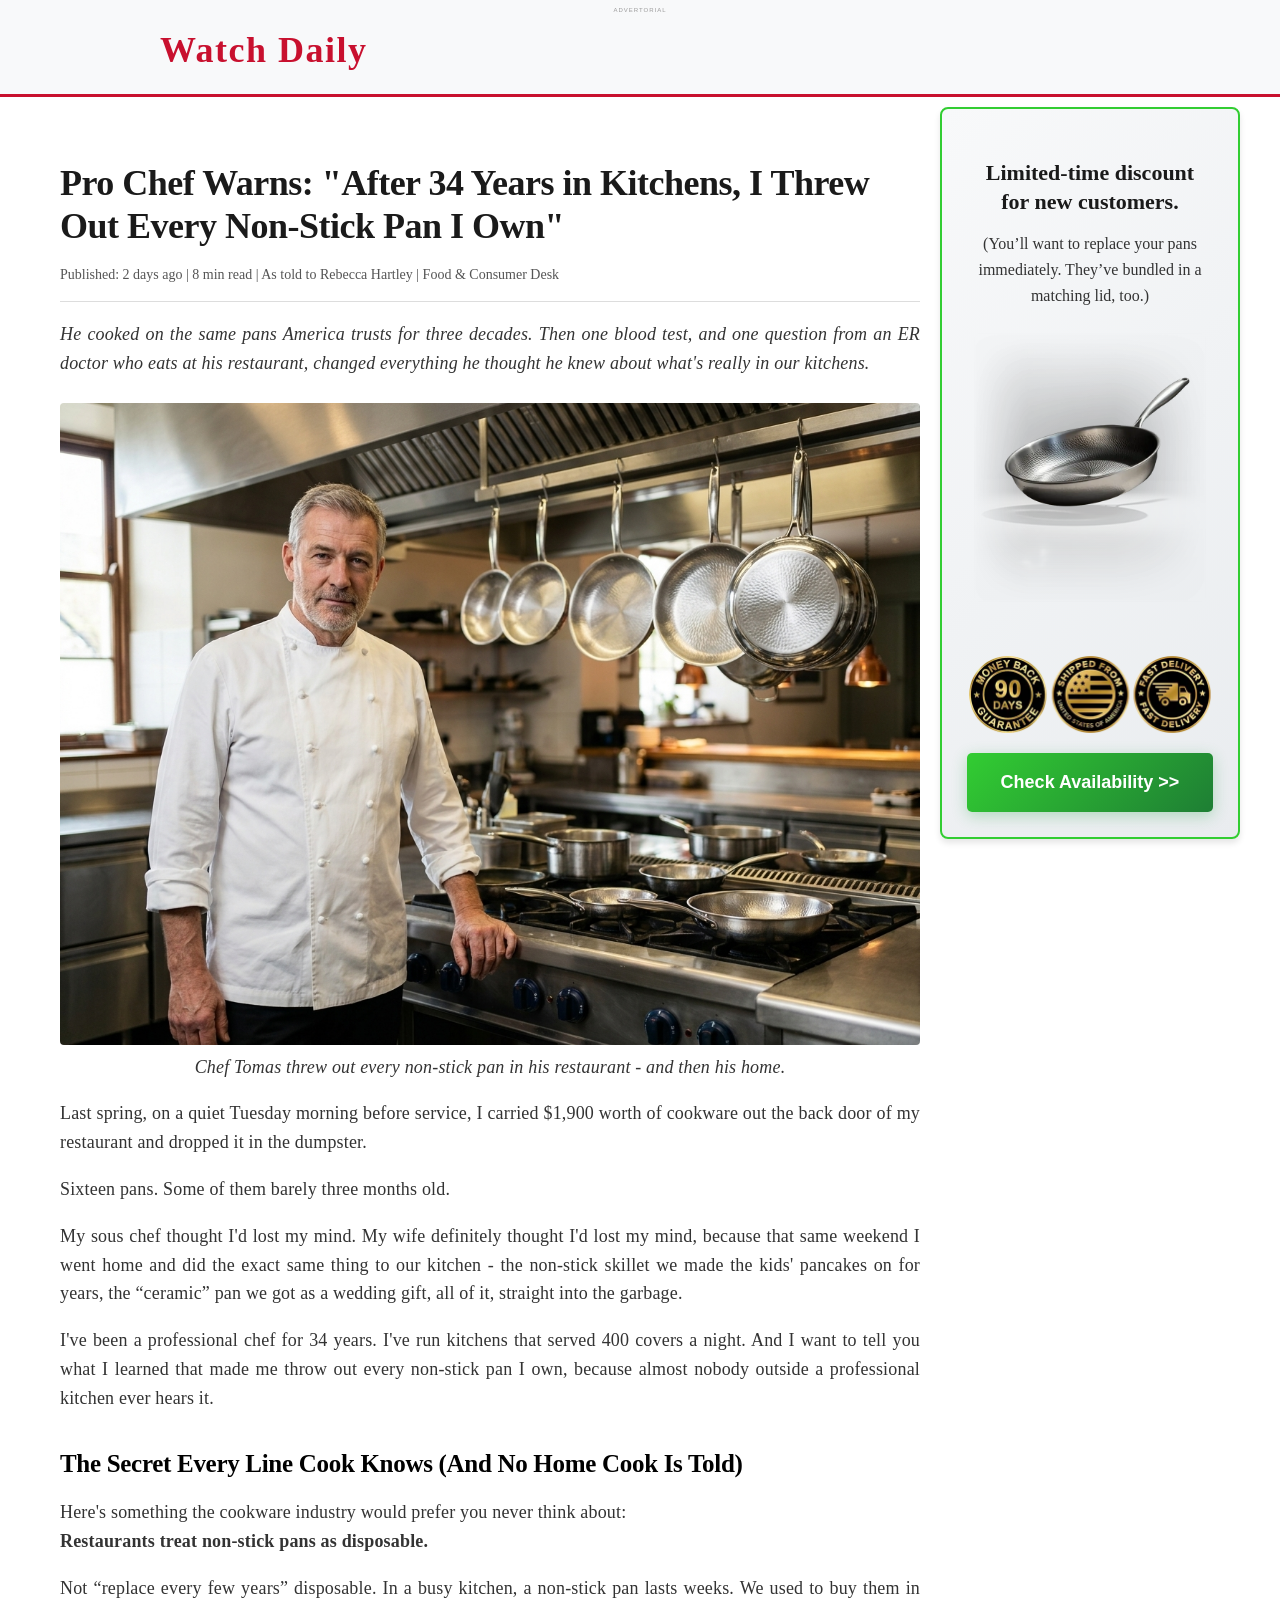
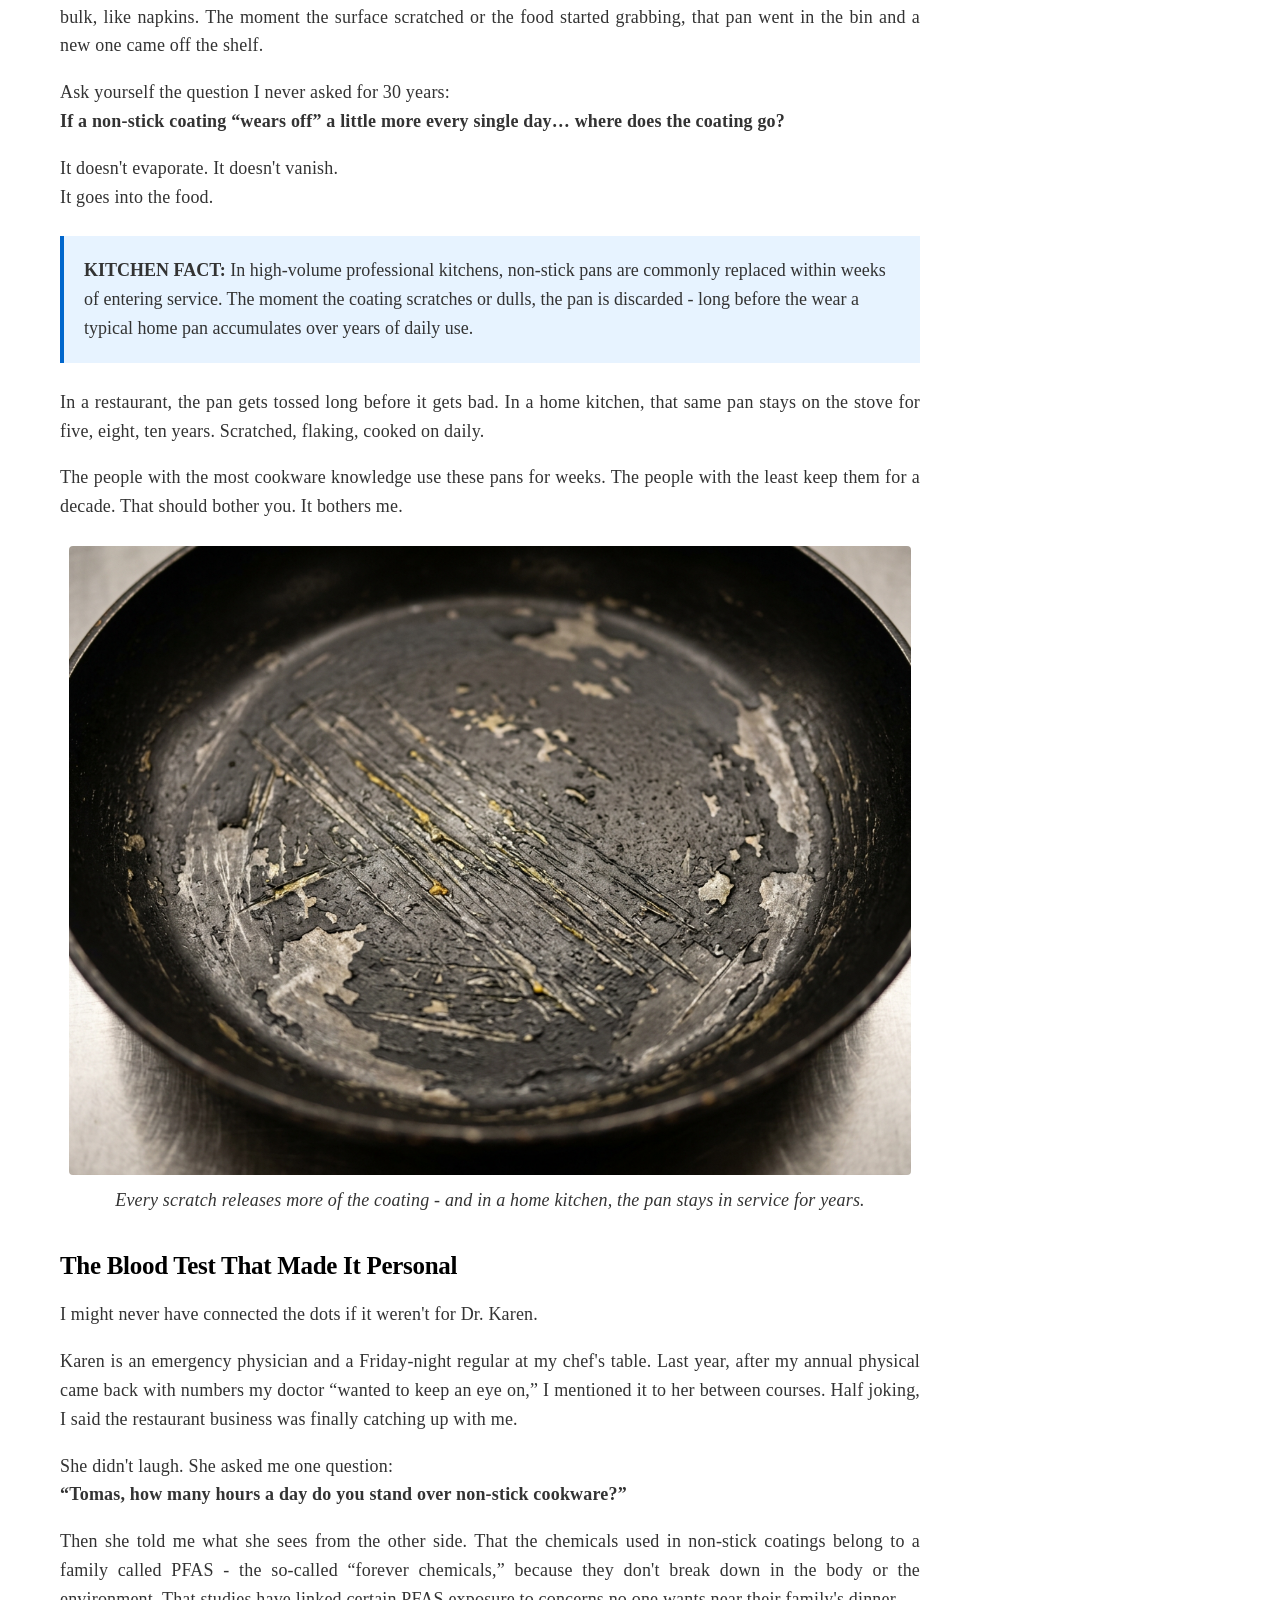
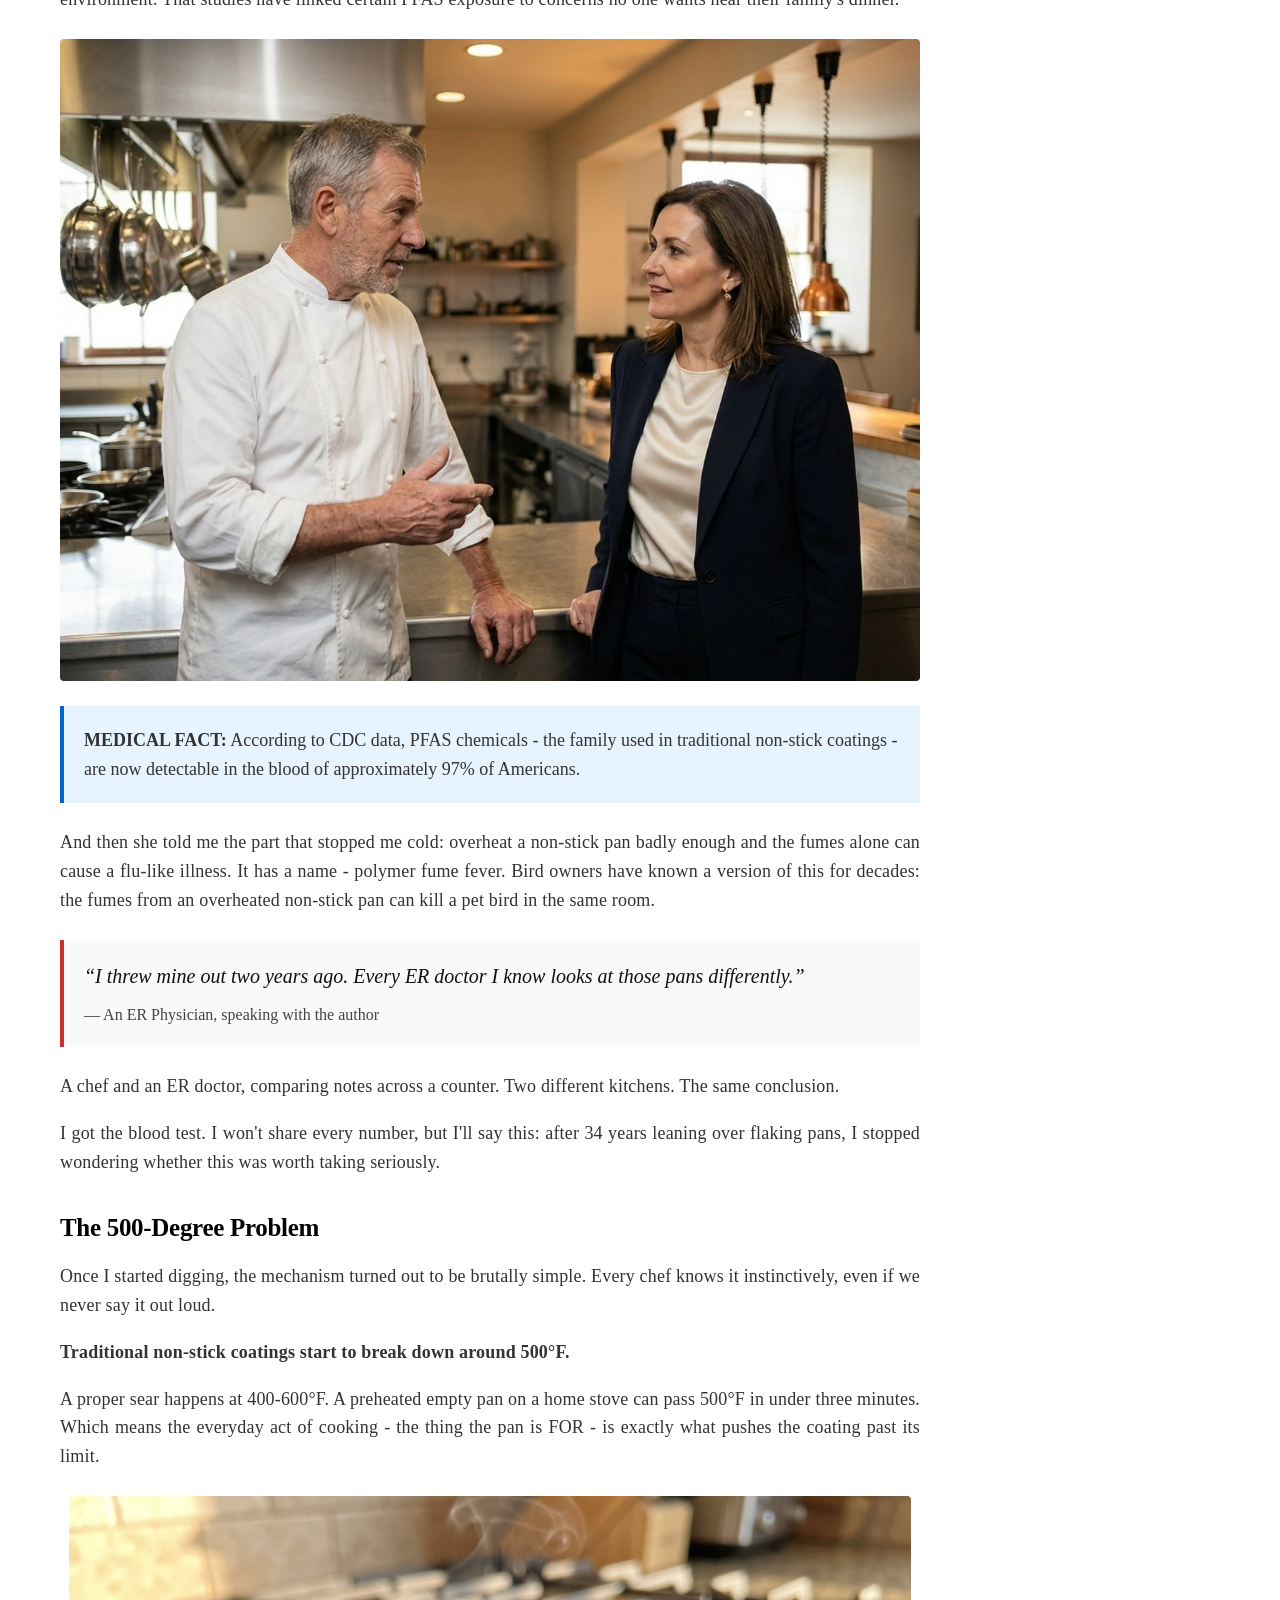
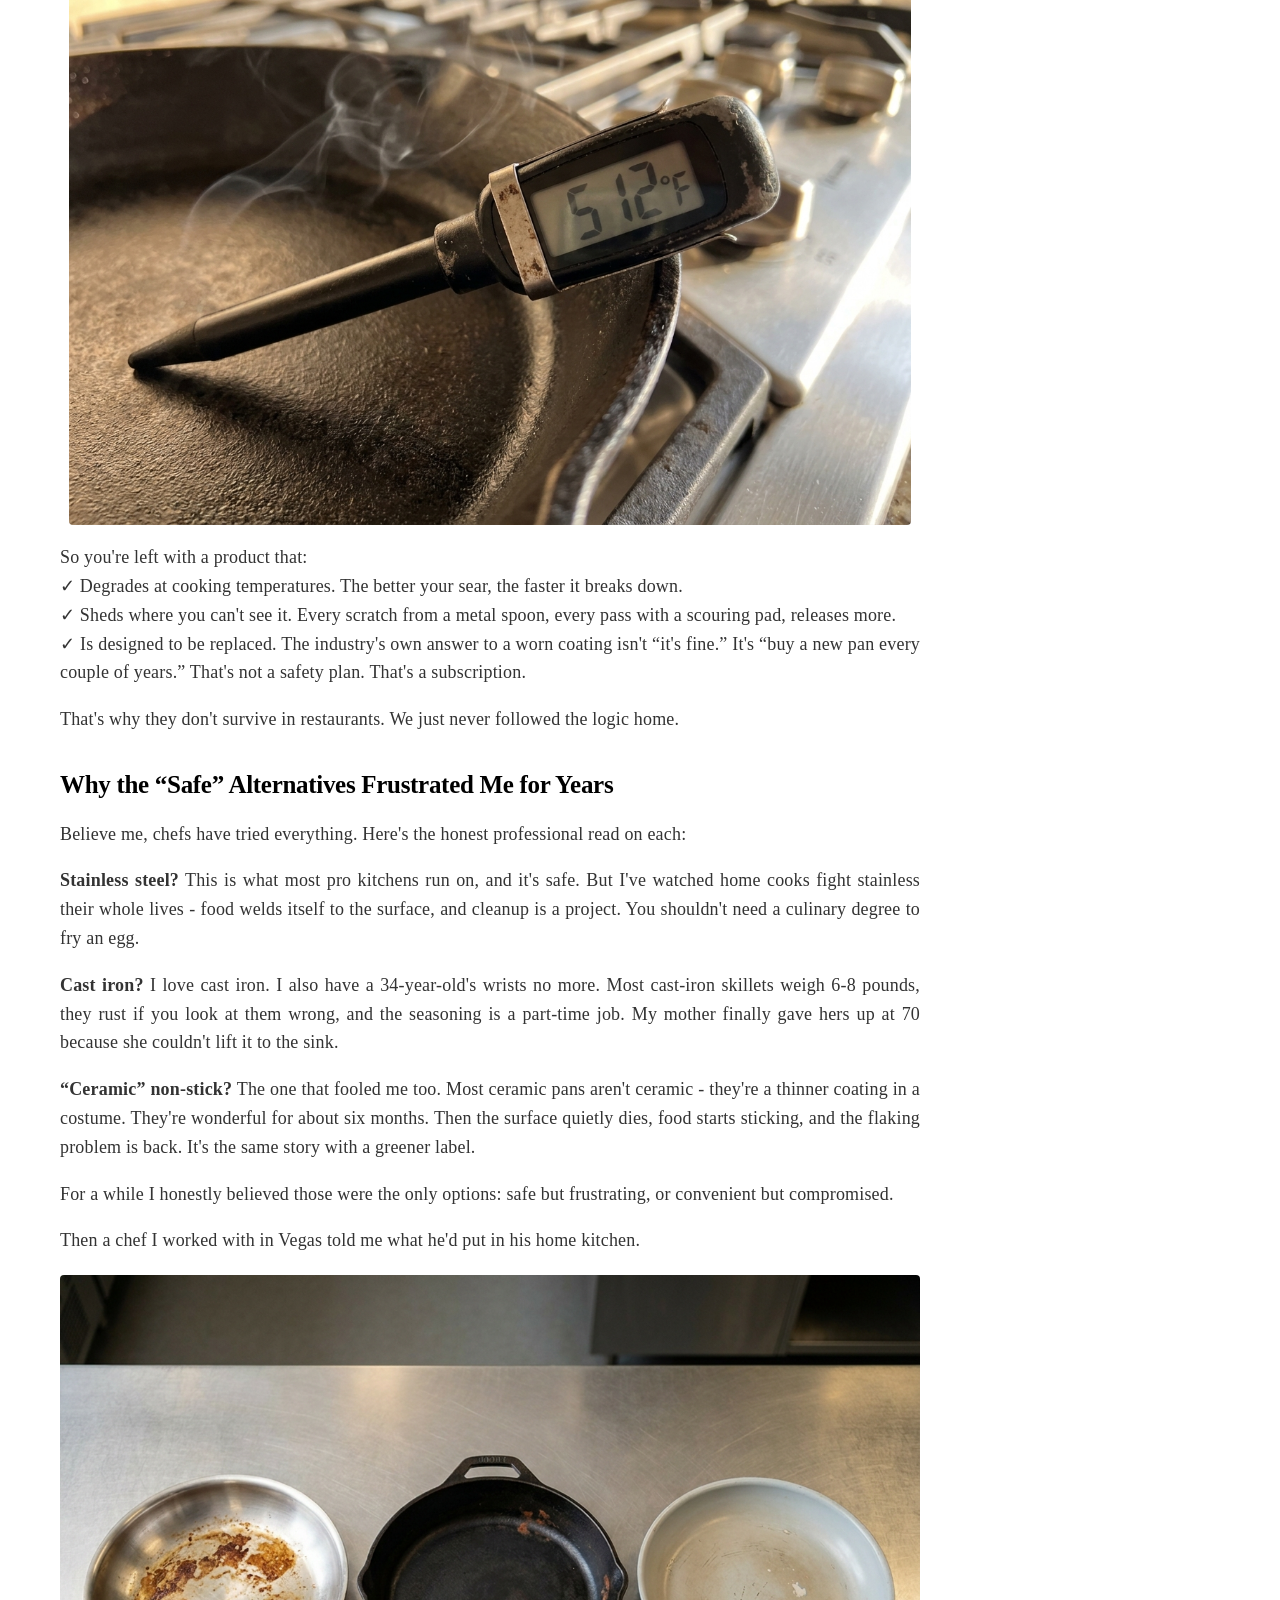
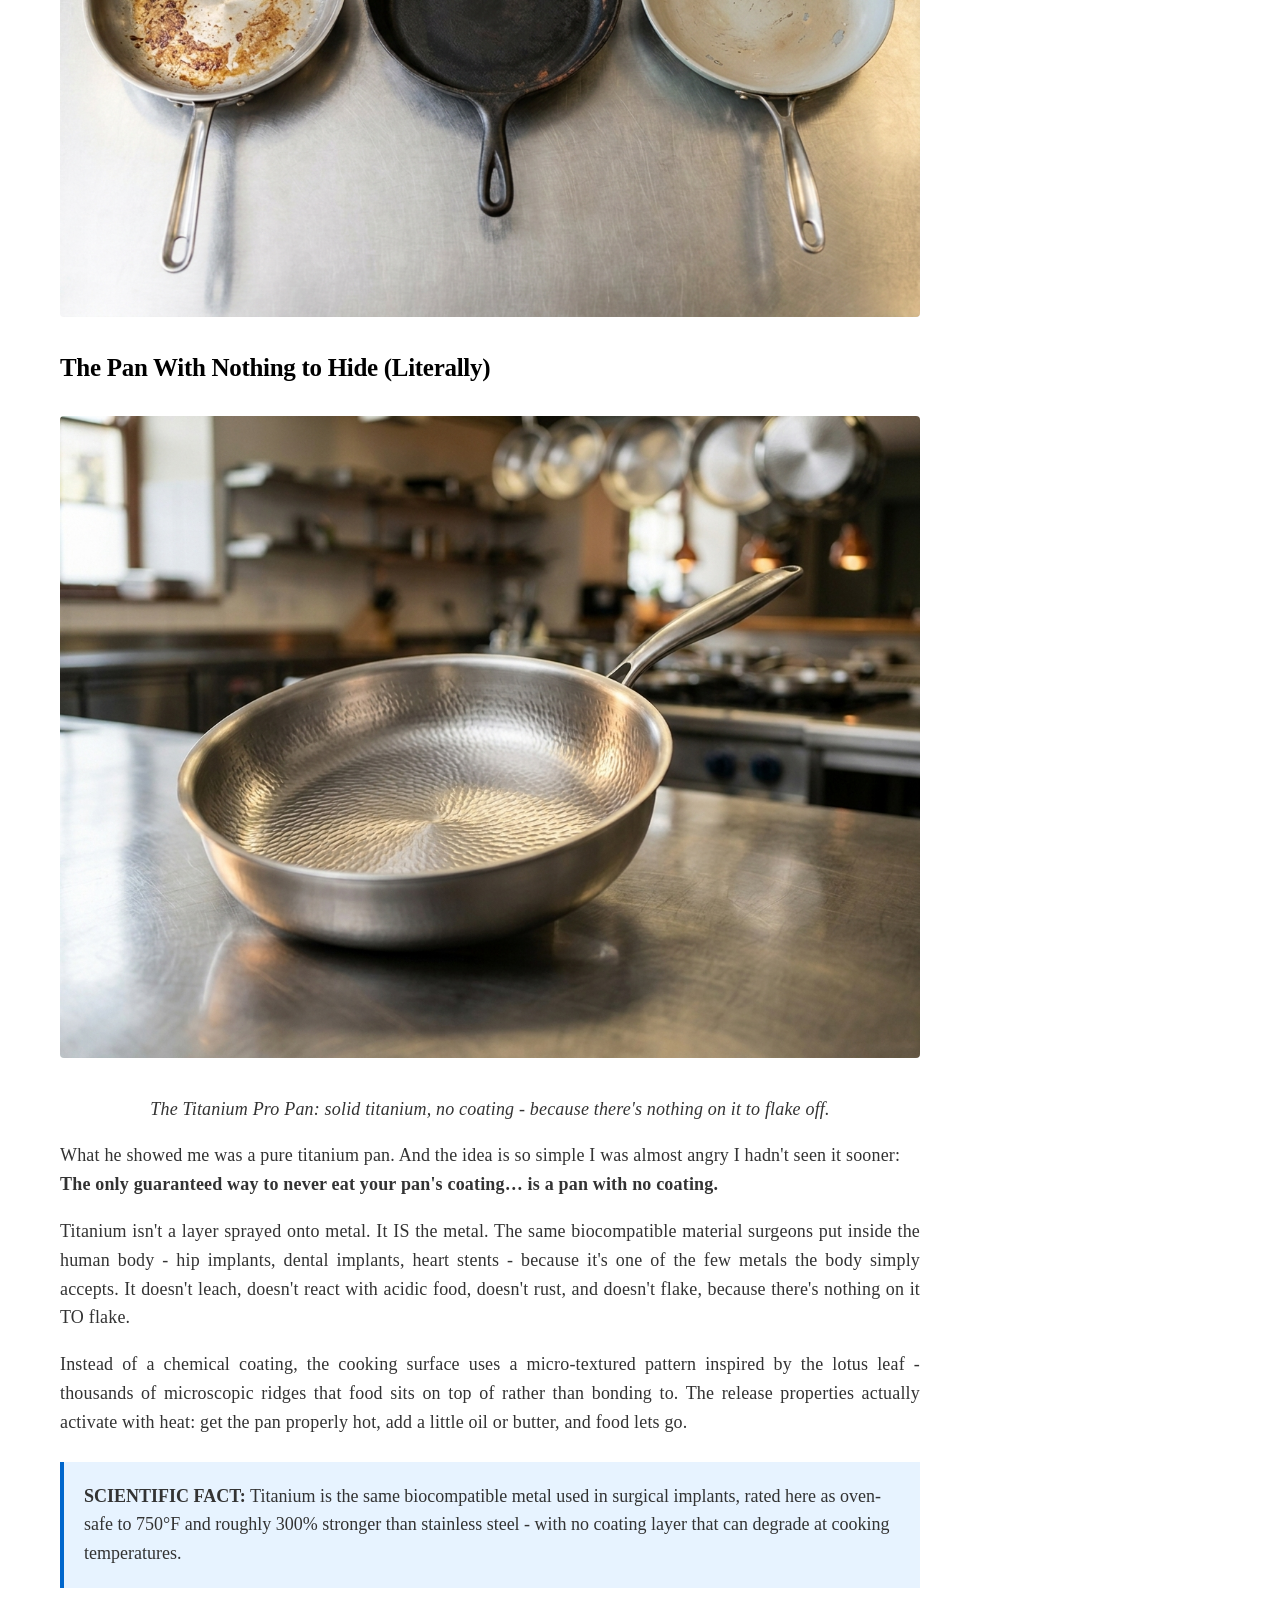
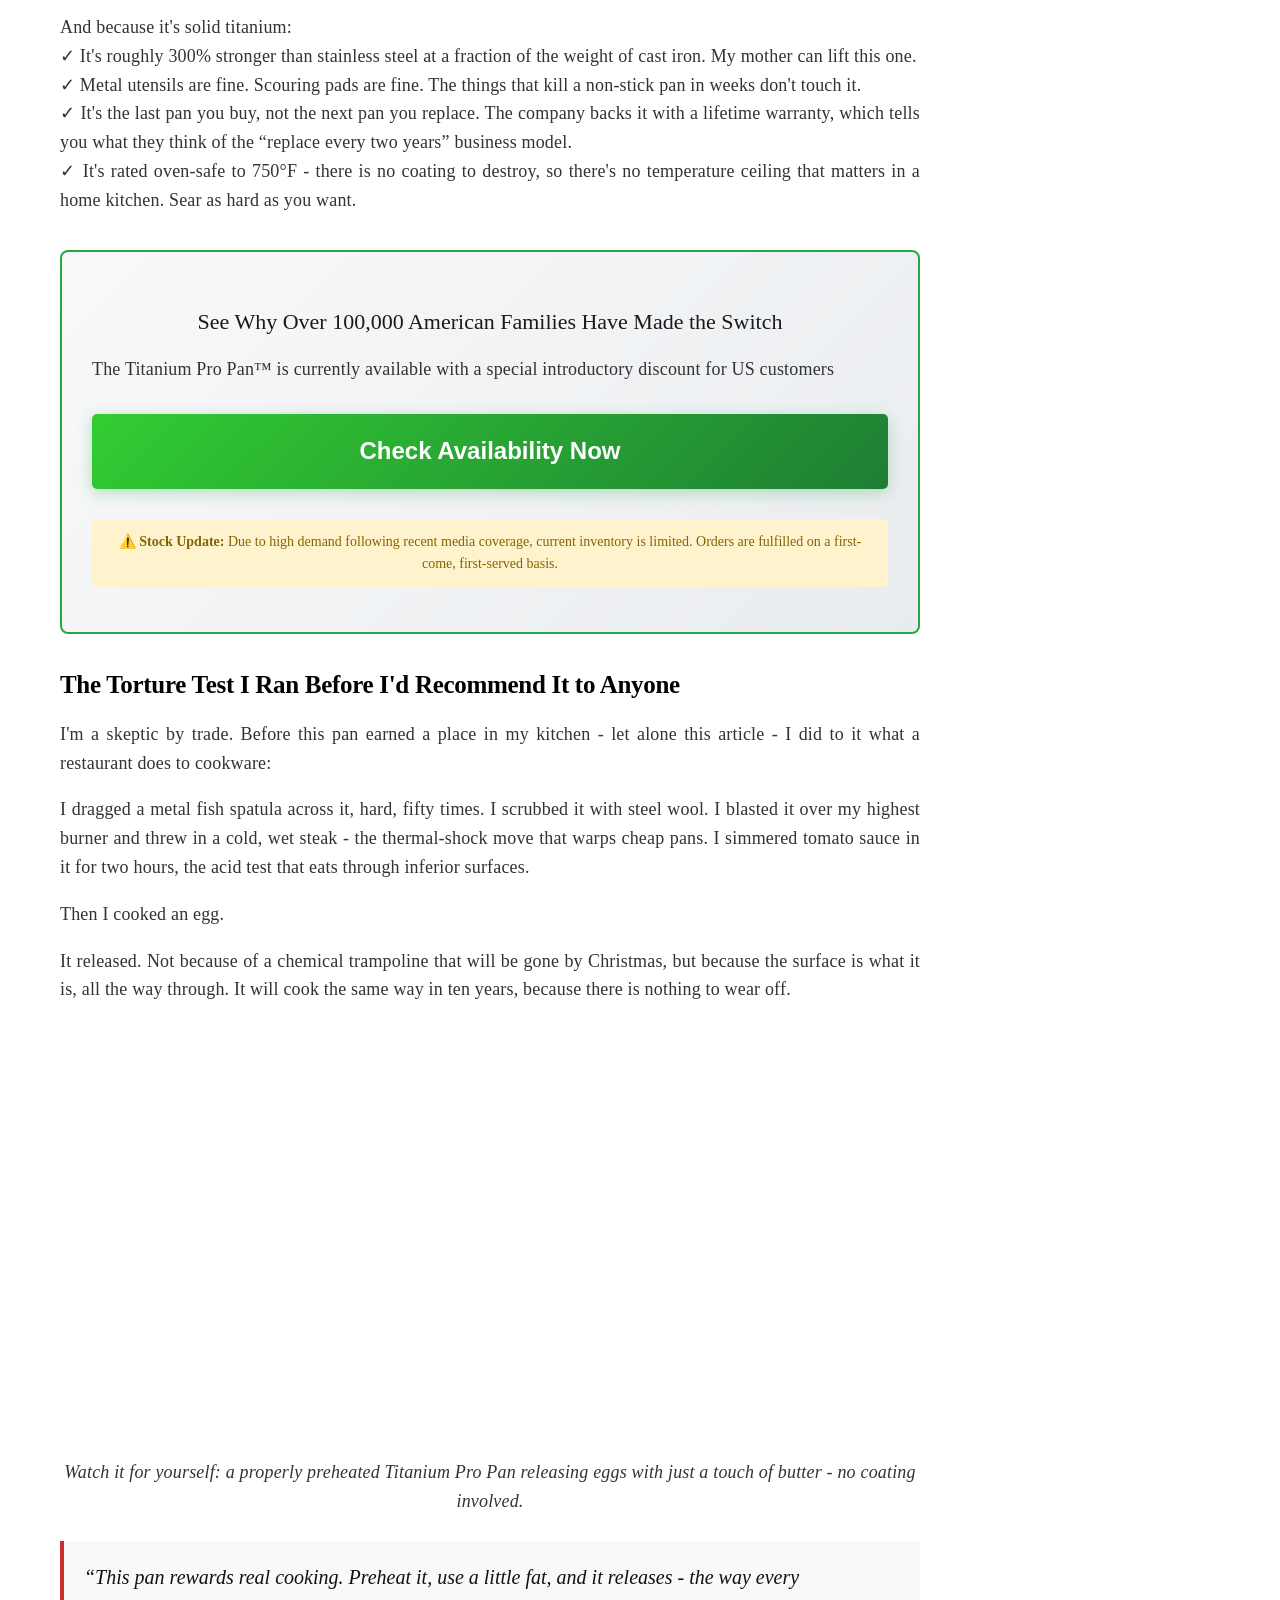
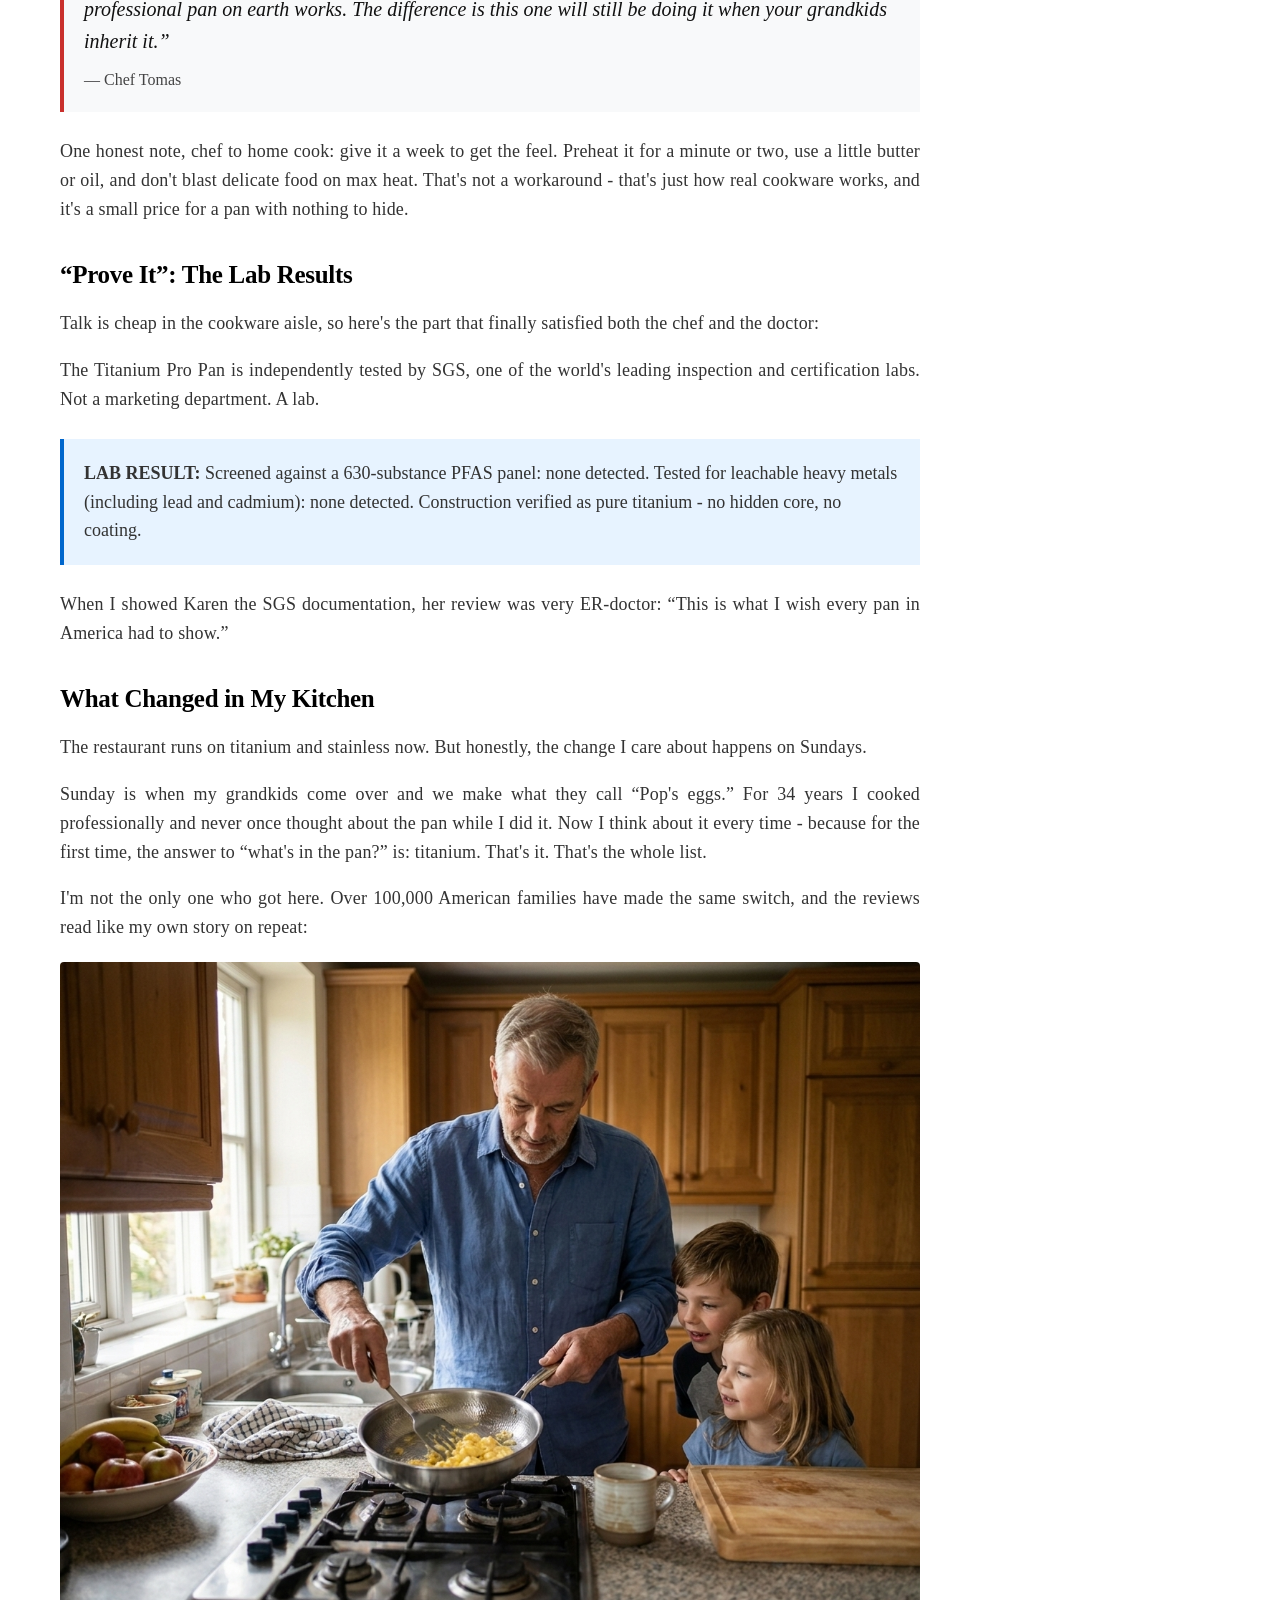
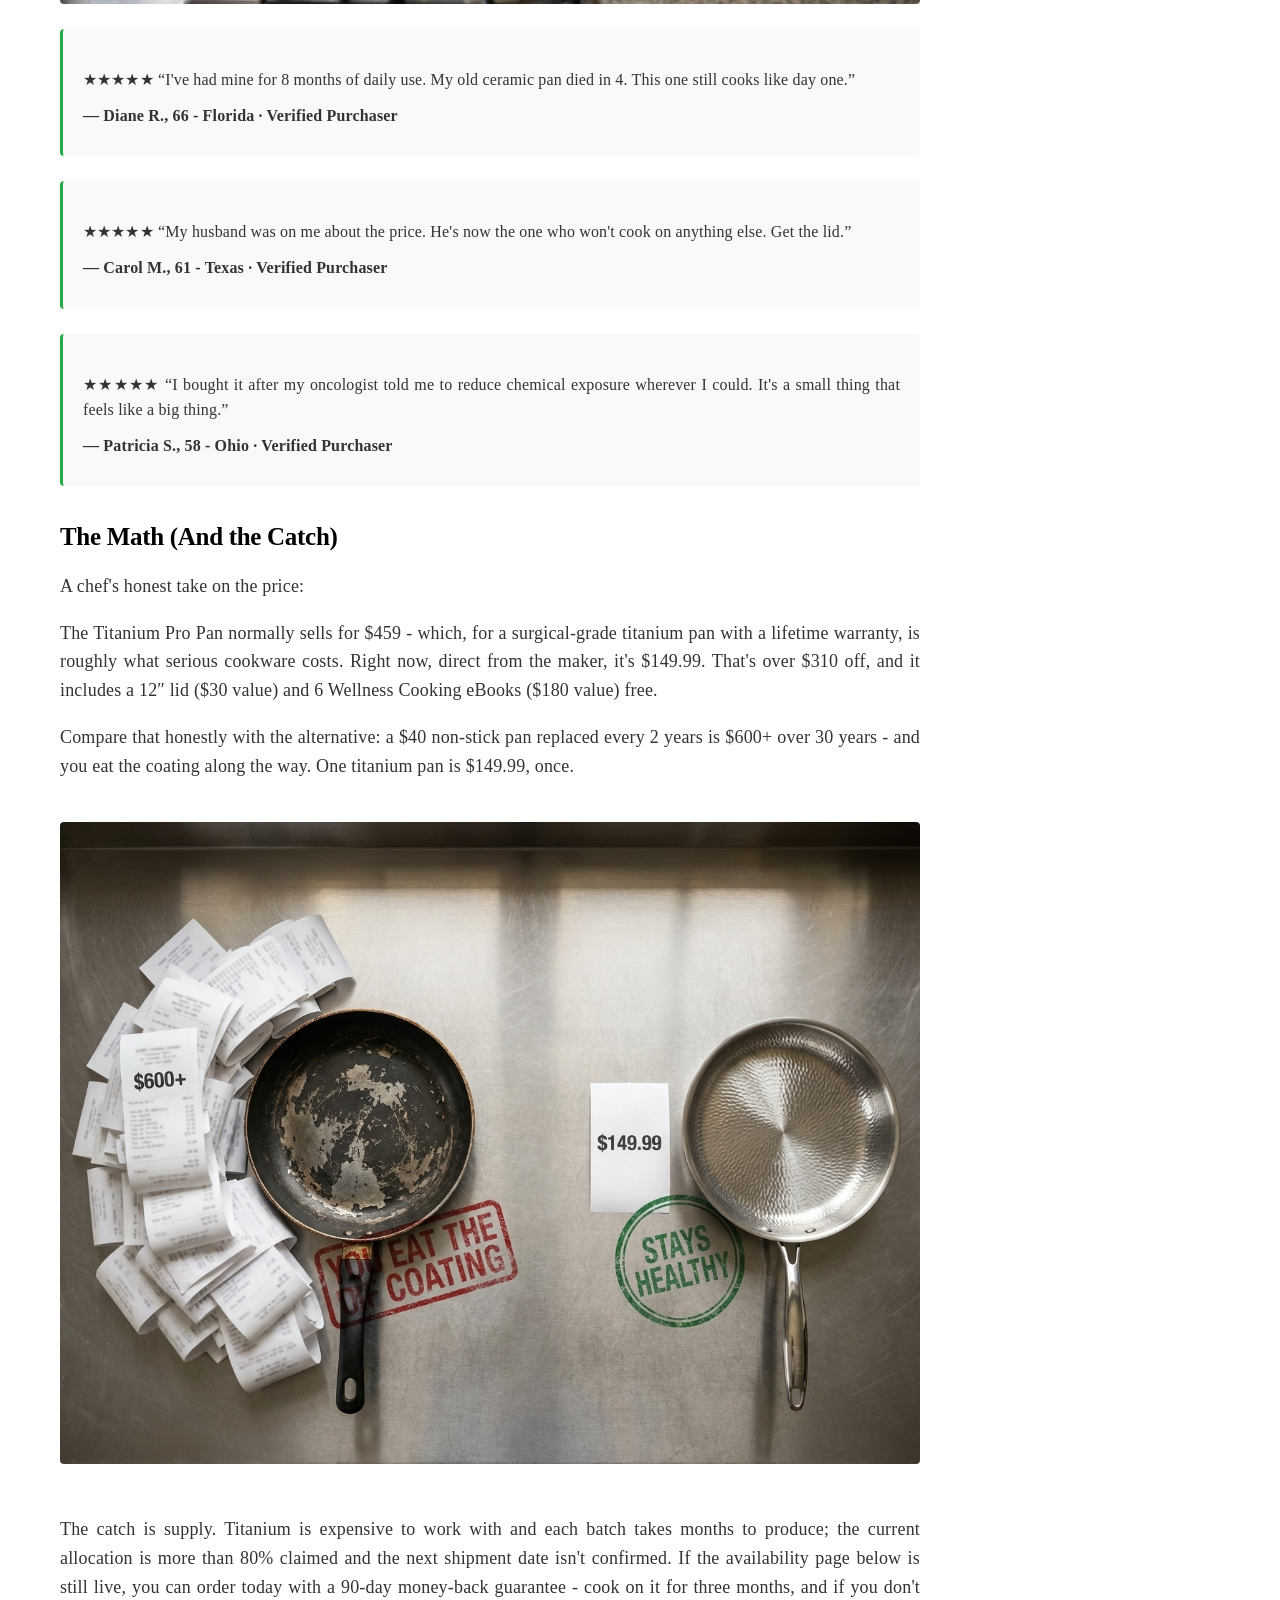
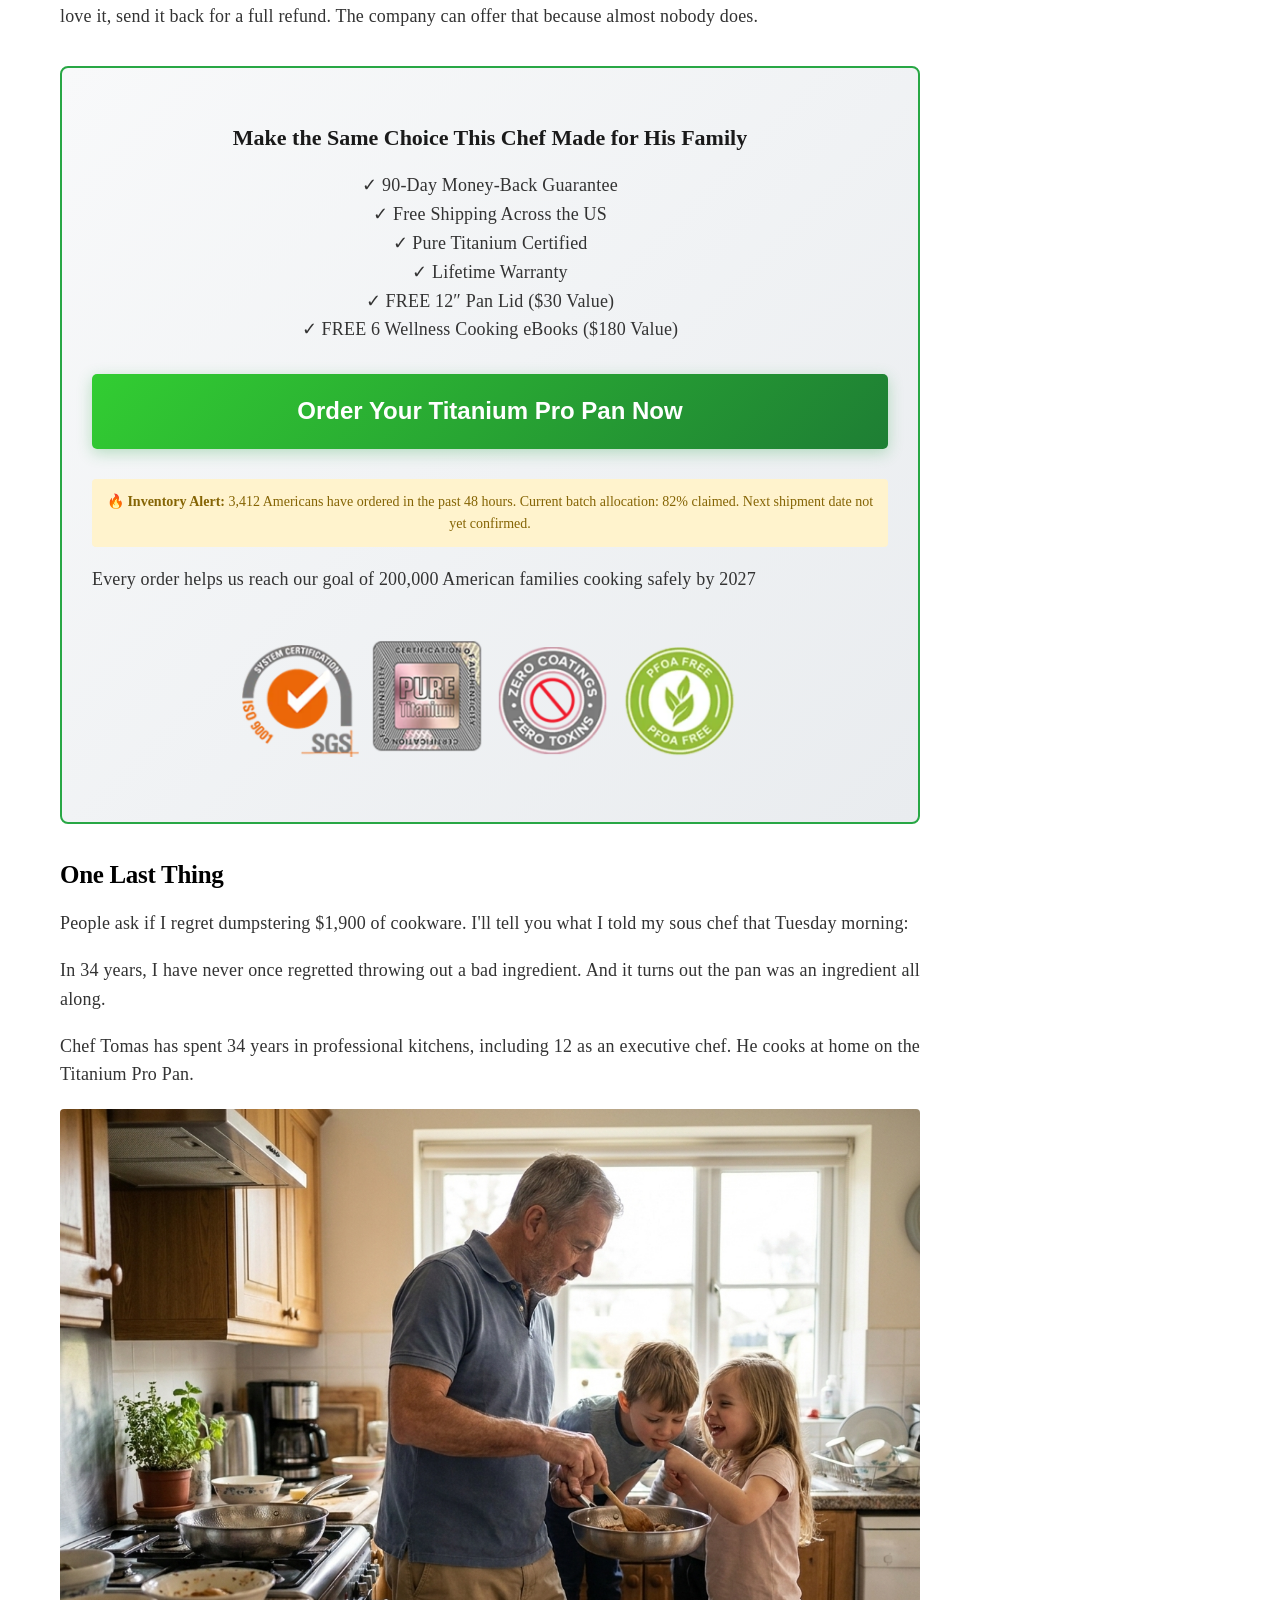
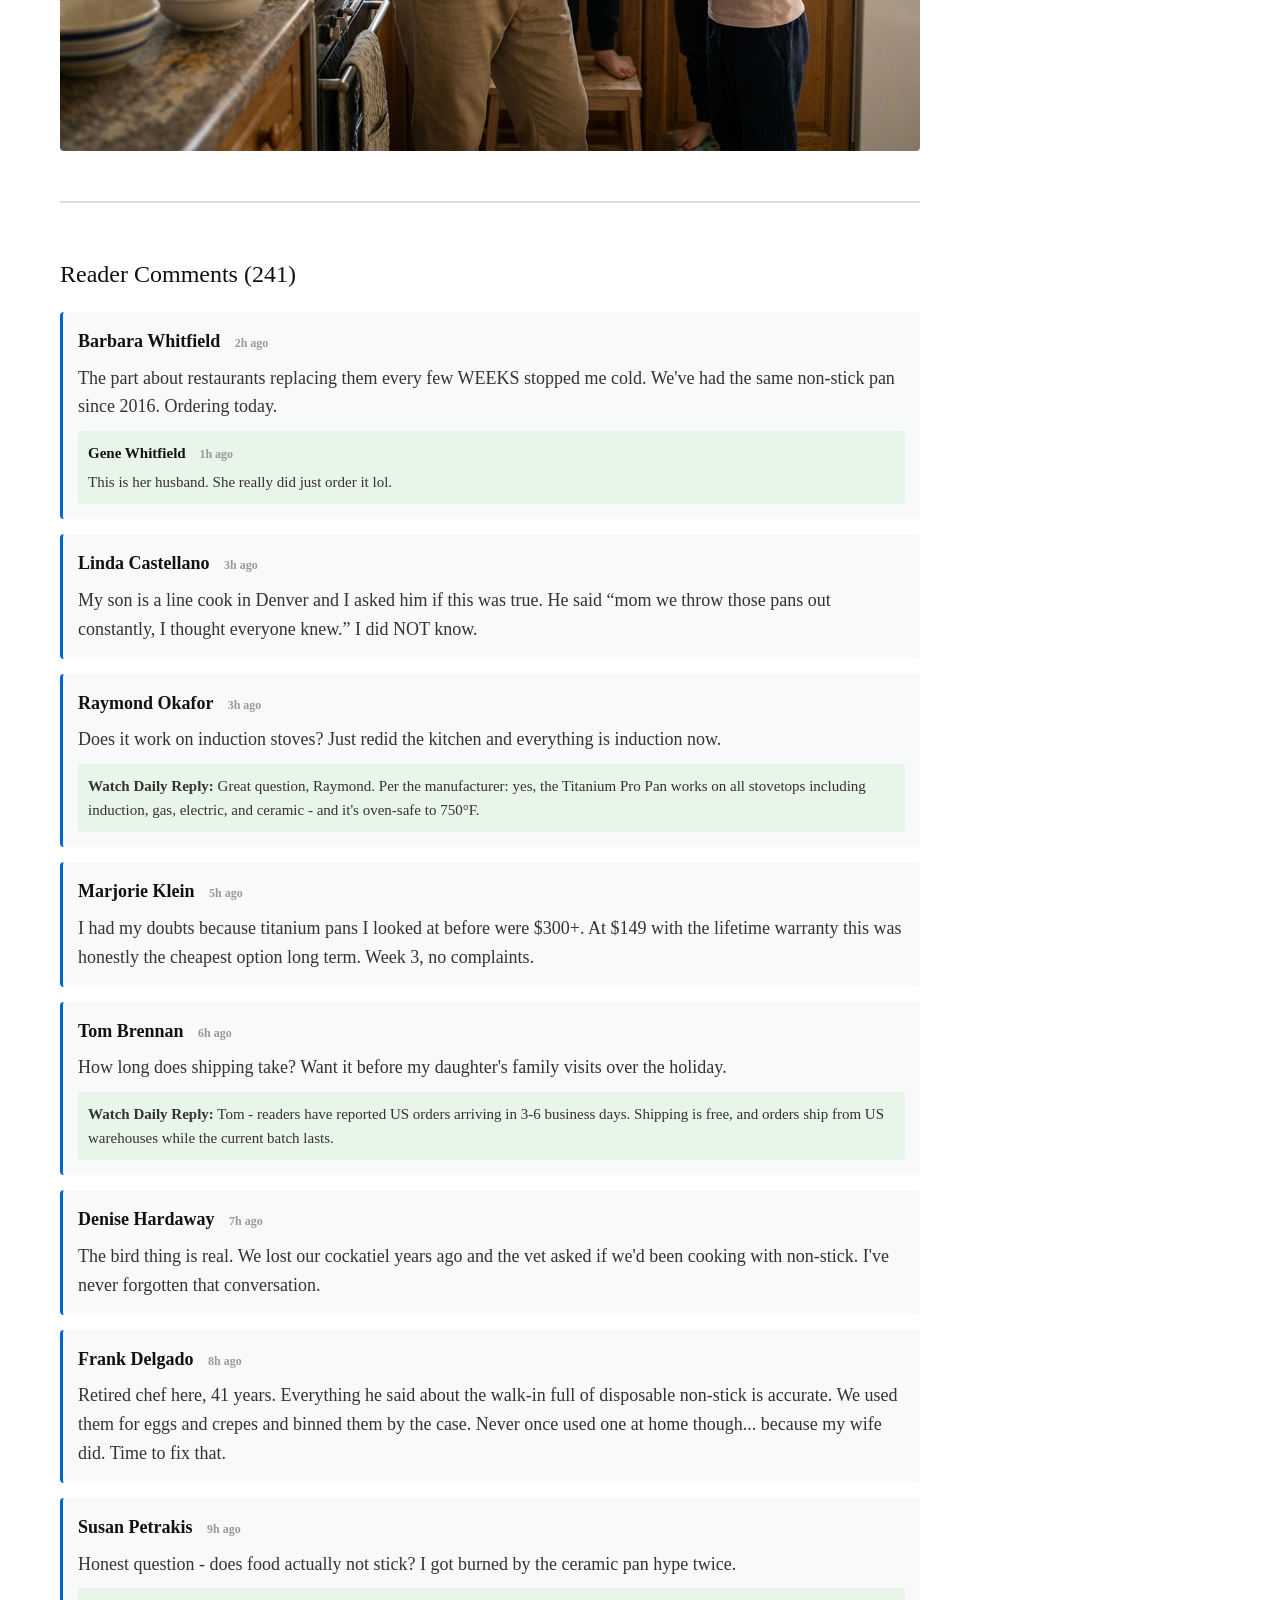
==== commit 247c0885: "ChefV2 update" ====
--- a/ChefV1/index.html
+++ b/ChefV1/index.html
@@ -125,9 +125,7 @@
           dinner.
         </p>
         <img src="images/image3.png" alt="Chef and ER doctor talking" id="ia7wq" loading="lazy" class="article-image" />
-        <p class="image-caption">
-          Chef Tomas and Dr. Karen at his chef's table / restaurant counter, mid-conversation.
-        </p>
+        
         <div class="stats-box">
           <strong>MEDICAL FACT:</strong> According to CDC data, PFAS chemicals - the family used in traditional
           non-stick coatings - are now detectable in the blood of approximately 97% of Americans.
@@ -166,10 +164,6 @@
 
         <img src="images/image4.png" alt="Kitchen thermometer / stove dial" id="ir5xt" loading="lazy"
           class="article-image" />
-        <p class="image-caption">
-          Close-up of a stovetop thermometer or dial pushing past 500°F, or a pan visibly smoking on a home burner.
-          Reinforces the '500-degree problem' beat.
-        </p>
 
         <p>
           So you're left with a product that:
@@ -212,9 +206,7 @@
           Then a chef I worked with in Vegas told me what he'd put in his home kitchen.
         </p>
         <img alt="Three pans lined up" id="i27fxe" src="images/image5.png" loading="lazy" />
-        <p class="image-caption">
-          (bad conditions) Stainless steel, cast iron, and a 'ceramic' non-stick pan lined up side by side on a counter
-        </p>
+        
         <h2 id="ih4equ">The Pan With Nothing to Hide (Literally)</h2>
         <img alt="The Titanium Pro Pan - hero angle" id="io30ig" src="images/image6.png" loading="lazy" />
         <p class="image-caption">
@@ -341,9 +333,7 @@
           read like my own story on repeat:
         </p>
         <img id="i28ffu" alt="Grandkids at the stove / “Pop's eggs”" src="images/image7.png" loading="lazy" />
-        <p class="image-caption">
-          Warm, candid shot of an older man cooking eggs with grandkids nearby at the counter.
-        </p>
+        
 
         <div class="testimonial">
           <p id="ig3l5d">
@@ -385,9 +375,7 @@
           - and you eat the coating along the way. One titanium pan is $149.99, once.
         </p>
         <img src="images/image8.png" alt="Cost comparison chart" id="ii5uem" loading="lazy" class="article-image" />
-        <p class="image-caption">
-          Simple long-term cost chart: repeated $40 non-stick replacement over 30 years vs. one $149.99 titanium pan.
-        </p>
+        
         <p>
           The catch is supply. Titanium is expensive to work with and each batch takes months to produce; the current
           allocation is more than 80% claimed and the next shipment date isn't confirmed. If the availability page below
@@ -439,21 +427,16 @@
         </div>
         <h2 id="in3sxn">One Last Thing</h2>
         <p>
-          People ask if I regret dumpstering $1,900 of cookware. I'll tell you what I told my sous chef that Tuesday
-          morning:
-        </p>
-        <p>
-          In 34 years, I have never once regretted throwing out a bad ingredient. And it turns out the pan was an
-          ingredient all along.
-        </p>
-        <p>
-          Chef Tomas has spent 34 years in professional kitchens, including 12 as an executive chef. He cooks at home on
-          the Titanium Pro Pan.
+          People ask if I regret dumpstering $1,900 of cookware. I'll tell you what I told my sous chef that Tuesday morning:
+        </p>
+        <p>
+          In 34 years, I have never once regretted throwing out a bad ingredient. And it turns out the pan was an ingredient all along.
+        </p>
+        <p>
+          Chef Tomas has spent 34 years in professional kitchens, including 12 as an executive chef. He cooks at home on the Titanium Pro Pan.
         </p>
         <img id="iqxzlb" alt="Closing family cooking shot" src="images/image9.png" loading="lazy" />
-        <p class="image-caption">
-          Final warm image of Chef Tomas cooking at home with family
-        </p>
+        
         <!-- Comments Section -->
         <div class="comments-section">
           <h3 class="comments-header">
